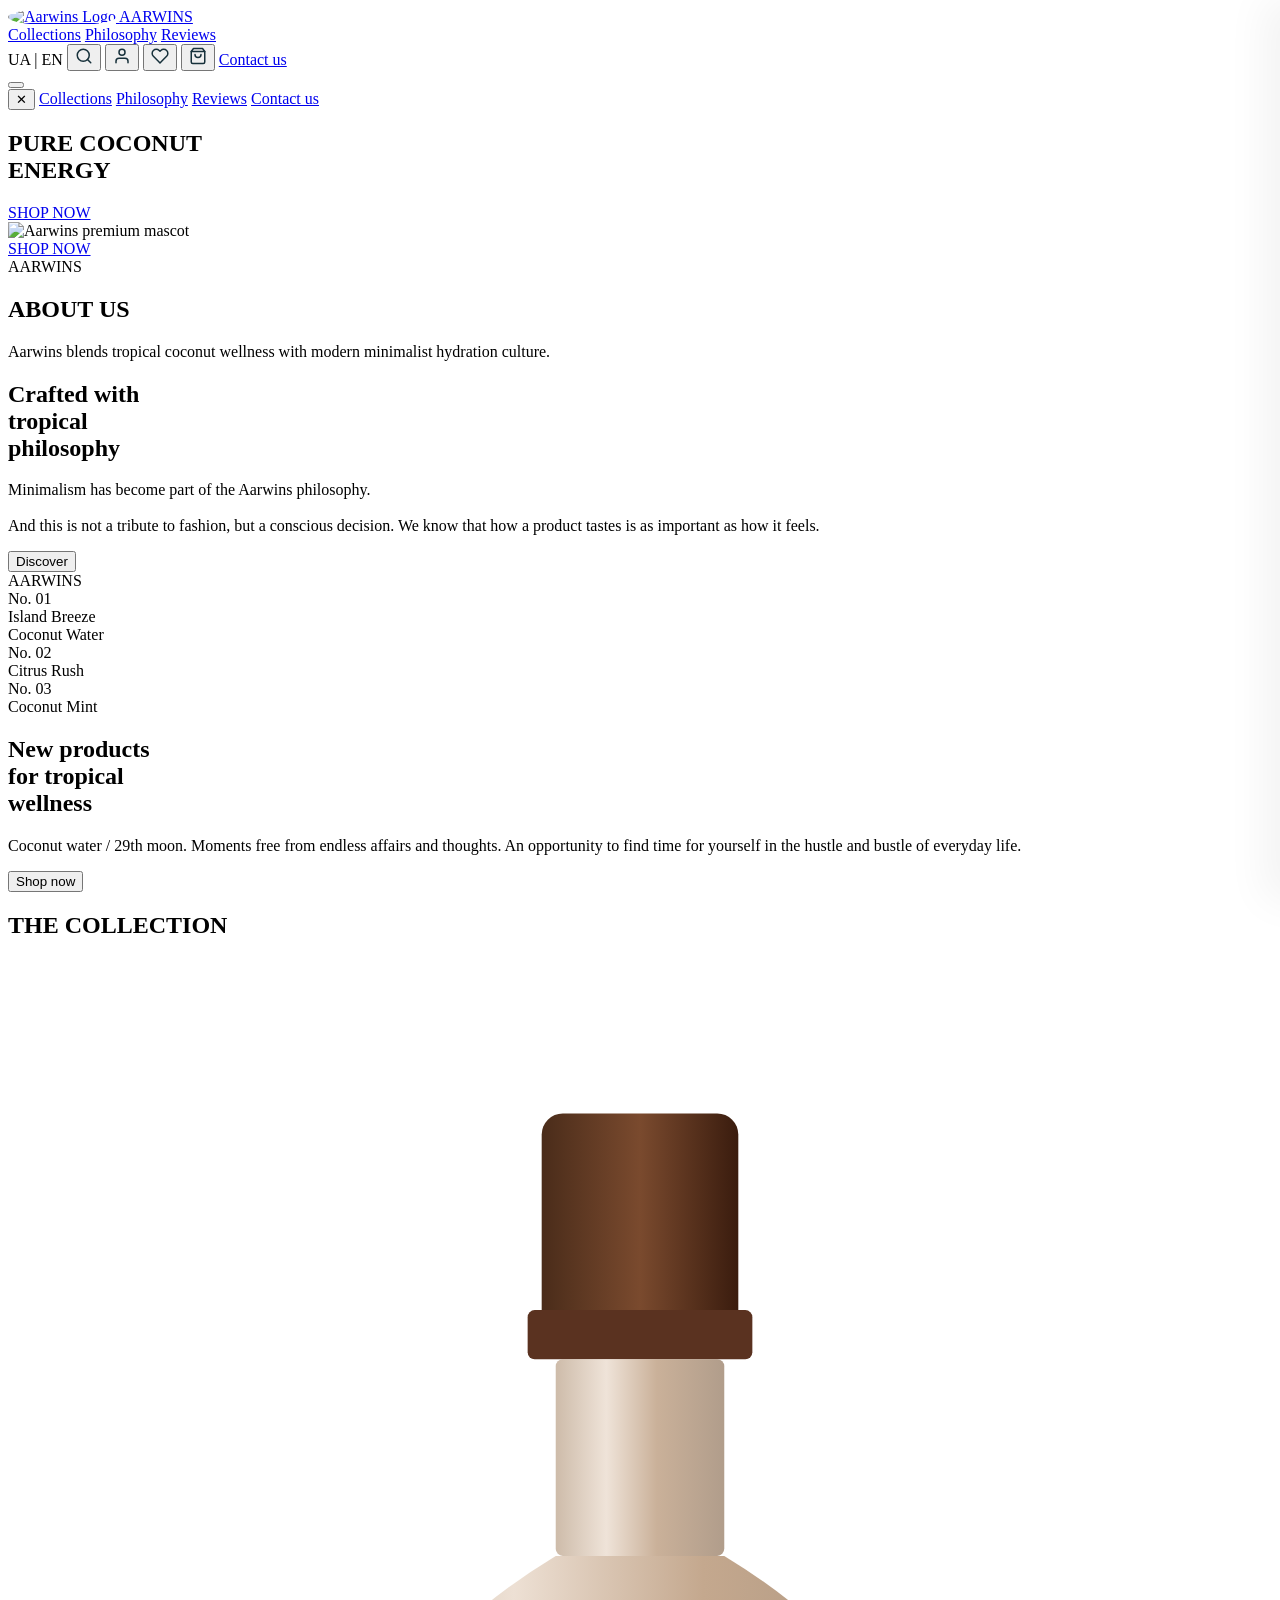
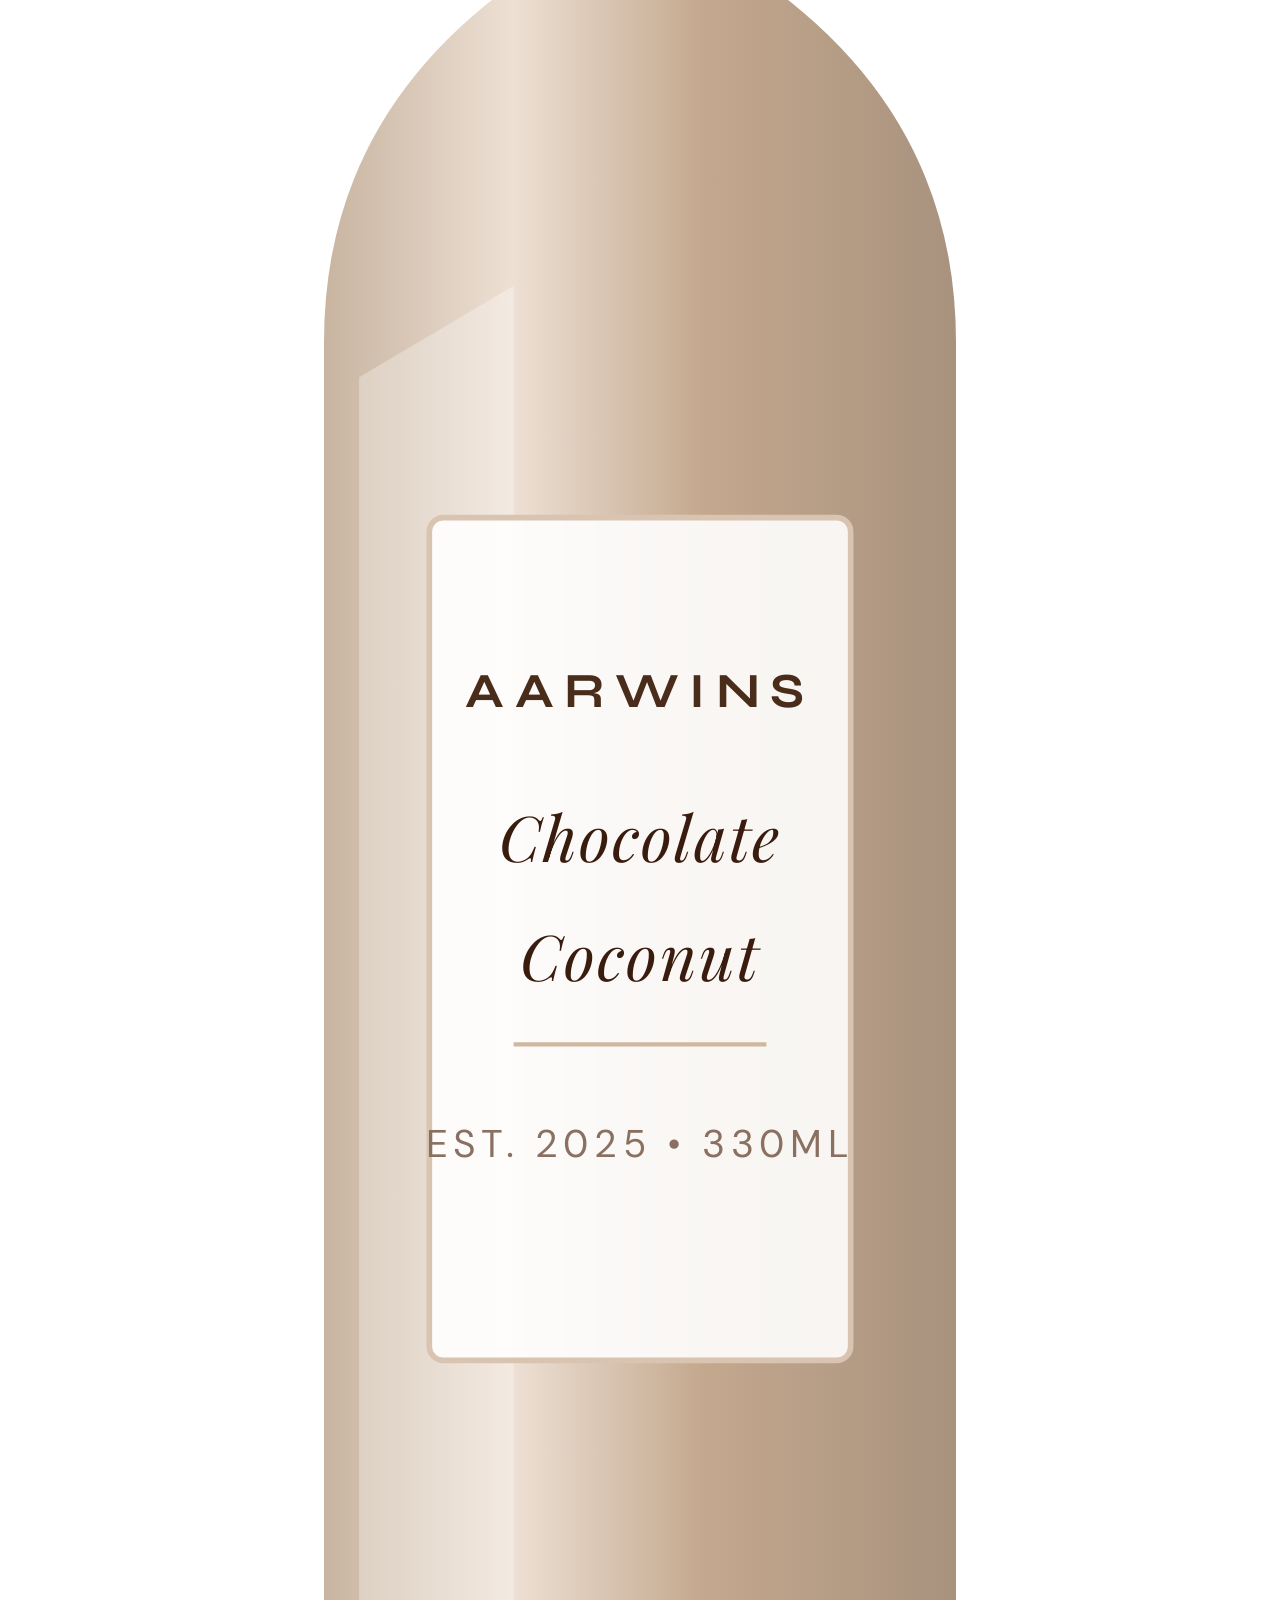
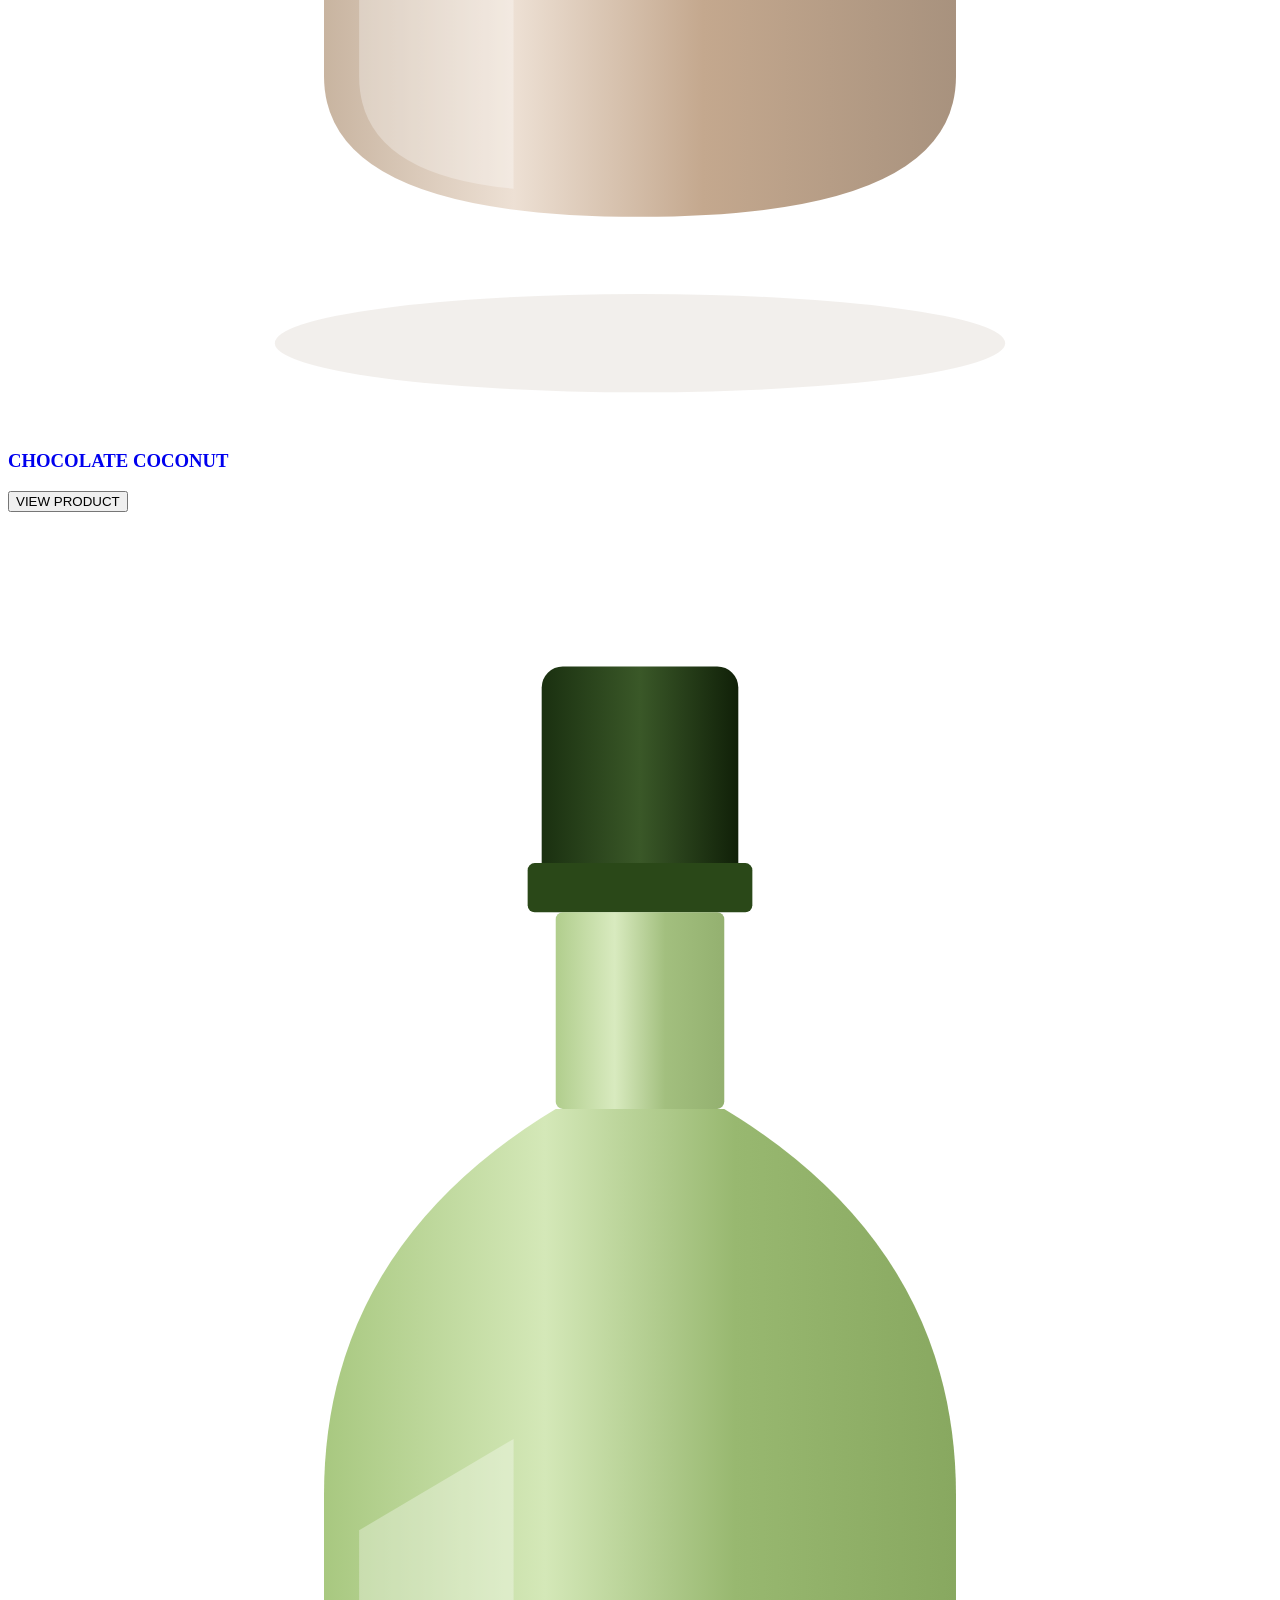
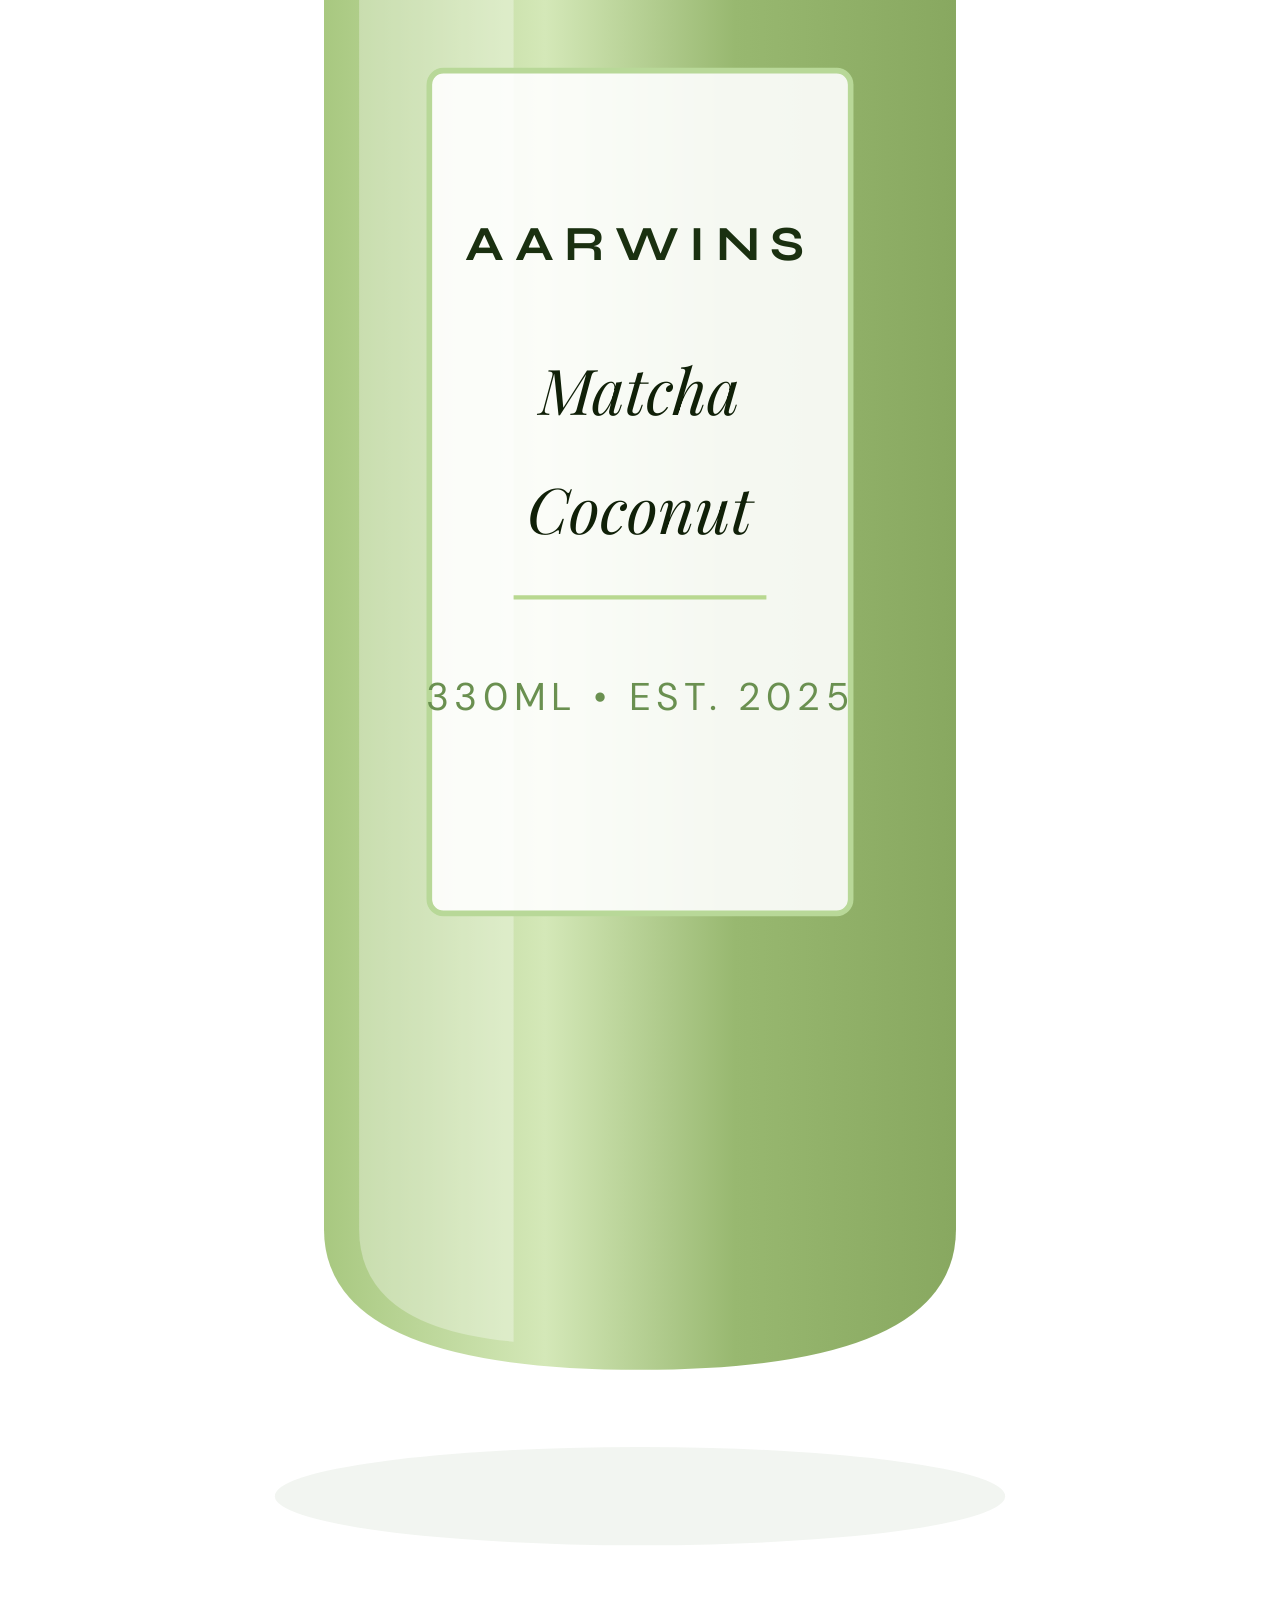
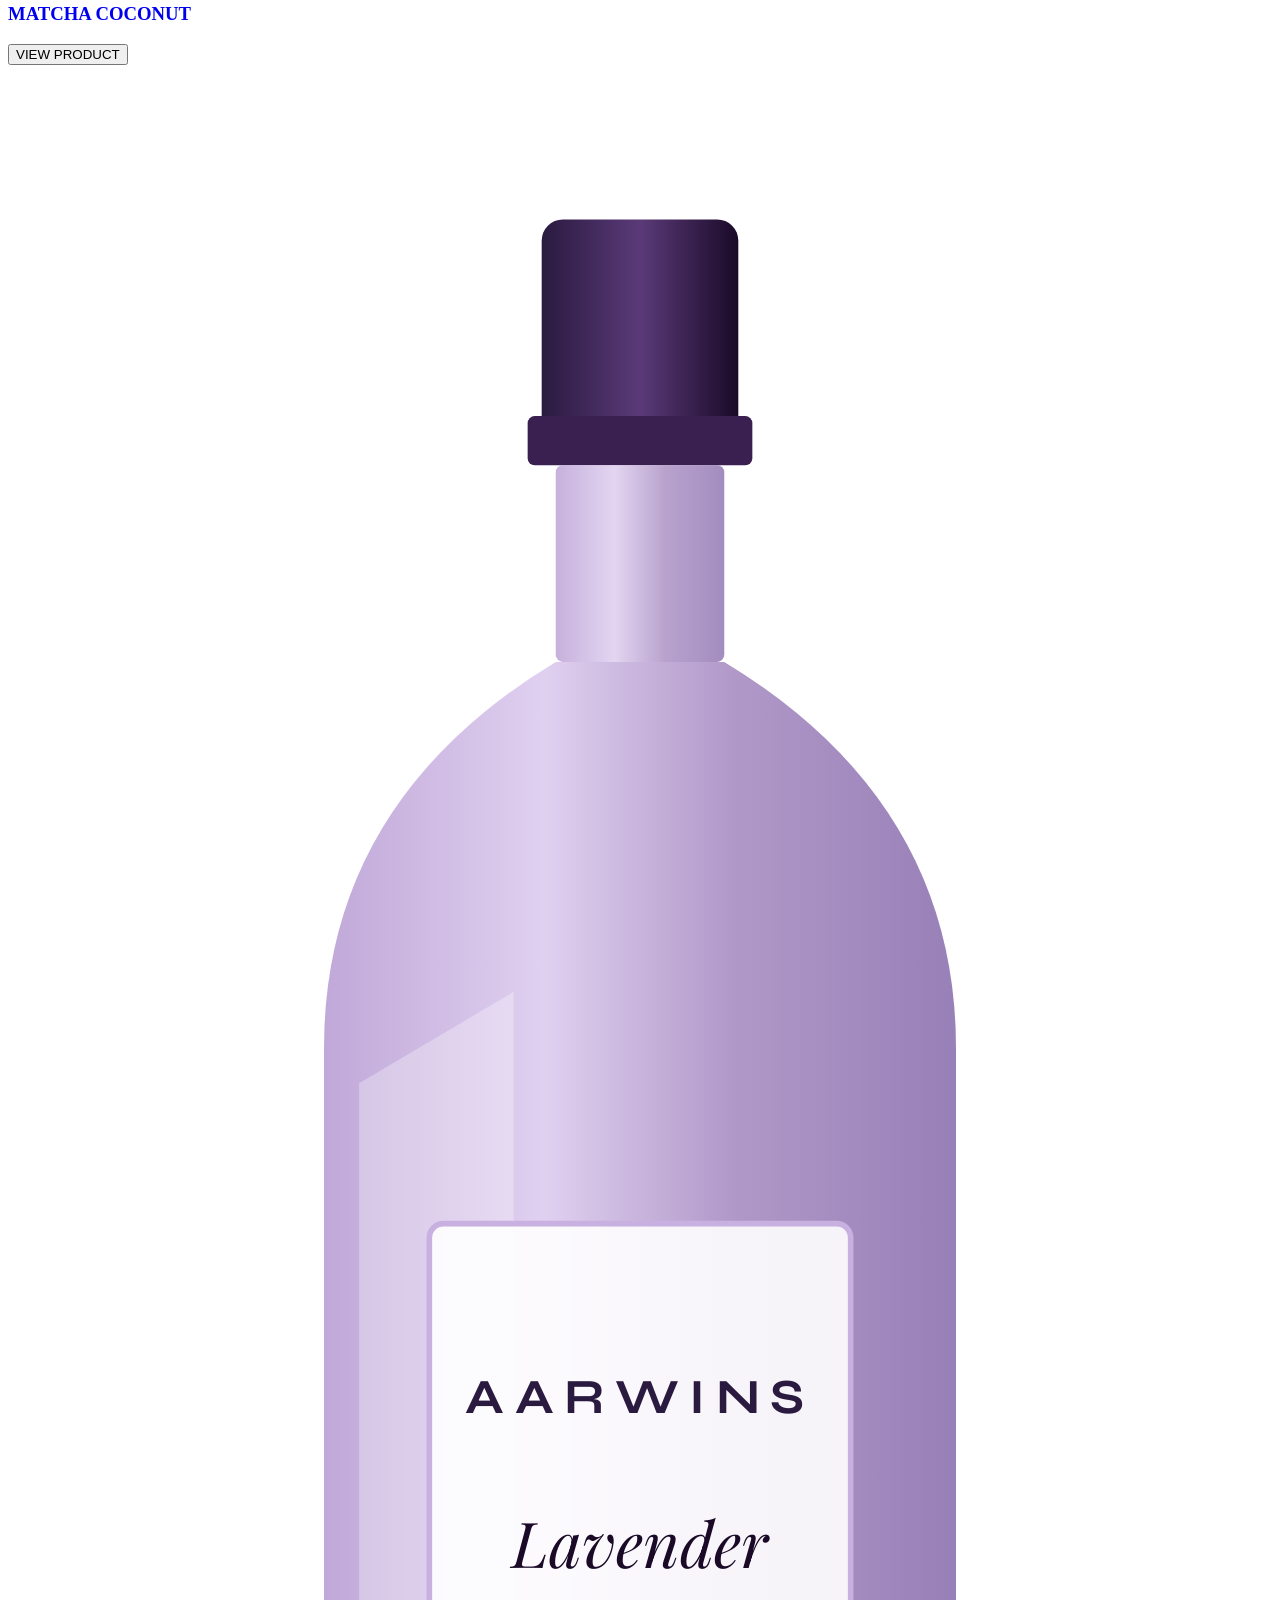
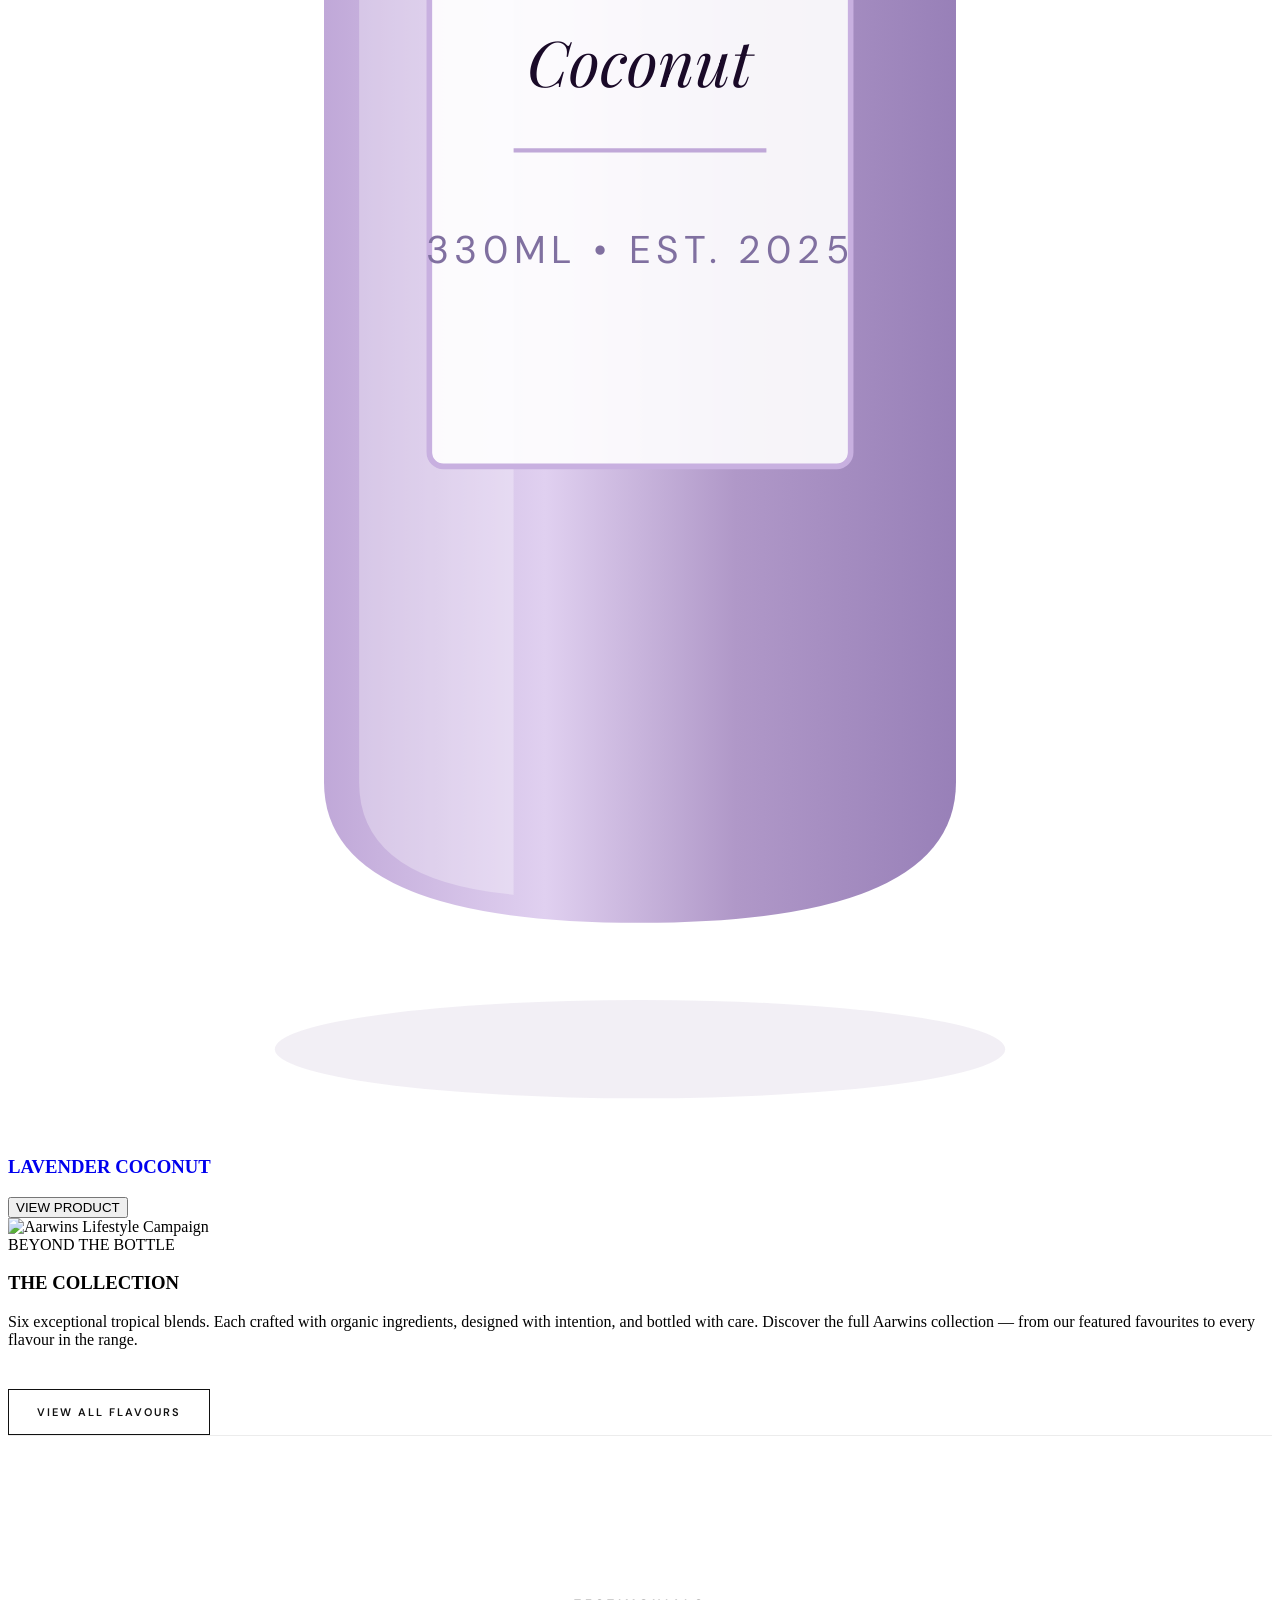
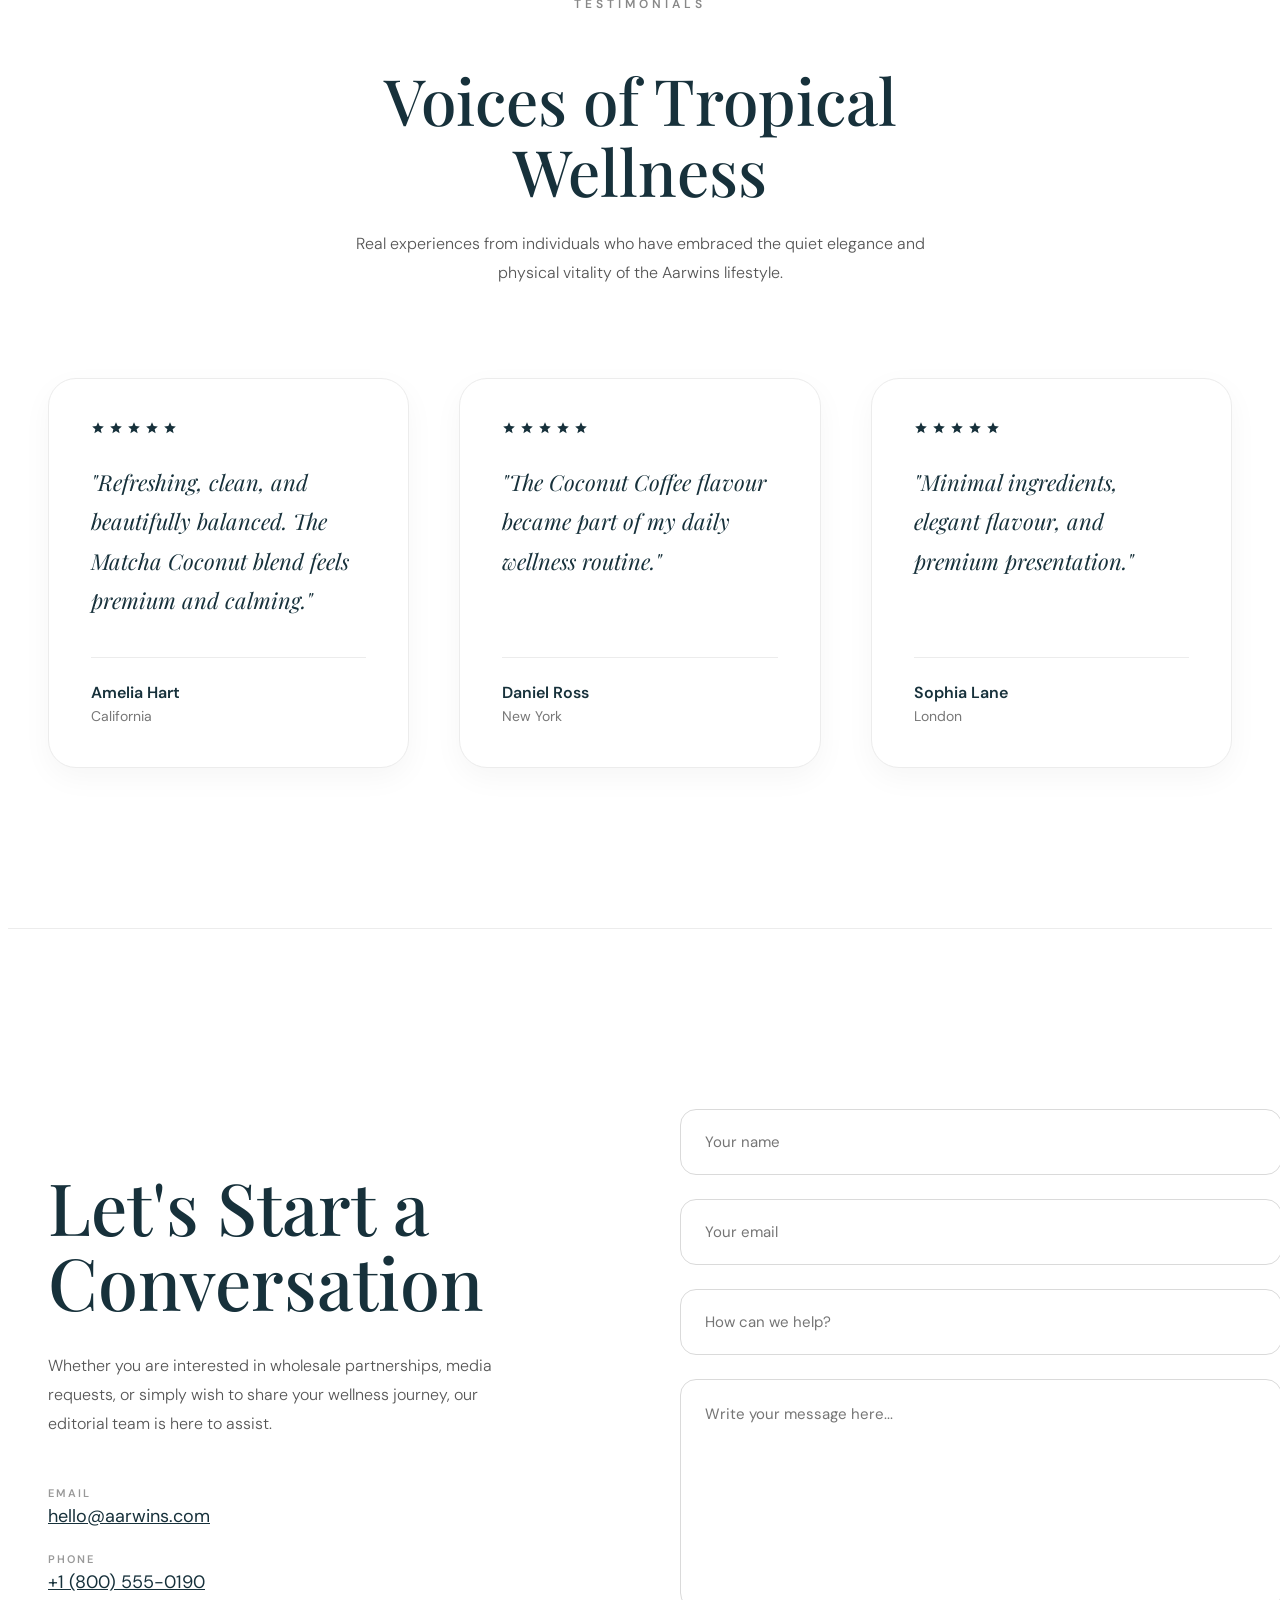
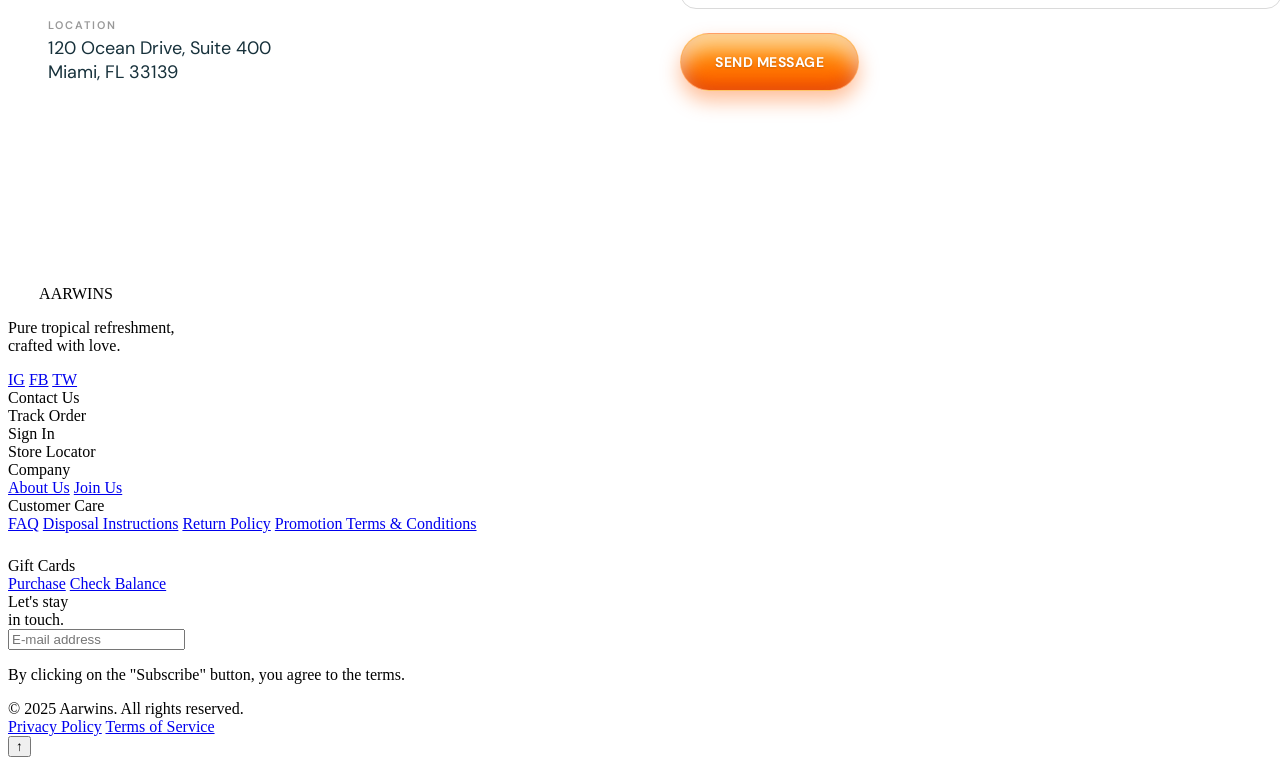
==== src/main/resources/static/index.html @ d71e0705 "feat: center home page contents on mobile and reposition hero shop button" ====
<!DOCTYPE html>
<html lang="en">
<head>
  <meta charset="UTF-8"/>
  <meta name="viewport" content="width=device-width, initial-scale=1.0"/>
  <meta name="description" content="Aarwins — Premium tropical coconut wellness beverages crafted with natural ingredients."/>
  <title>Aarwins — Tropical Daily Refreshment</title>
  <link rel="icon" type="image/svg+xml" href="data:image/svg+xml,<svg xmlns='http://www.w3.org/2000/svg' viewBox='0 0 24 24' fill='none' stroke='%2317313B' stroke-width='1.5' stroke-linecap='round' stroke-linejoin='round'><path d='M12 22C12 12 6 8 2 9c4-1 8 0 10 5m0-5c0-6-6-8-10-7 4-1 8 1 10 7m0-7c0-6 6-8 10-7-4-1-8 1-10 7m0-7c0 4 6 8 10 9-4 1-8 0-10-5'/></svg>"/>
  <link rel="preconnect" href="https://fonts.googleapis.com"/>
  <link rel="preconnect" href="https://fonts.gstatic.com" crossorigin/>
  <link href="https://fonts.googleapis.com/css2?family=Syne:wght@400;500;600;700;800&family=DM+Sans:ital,opsz,wght@0,9..40,300;0,9..40,400;0,9..40,500;1,9..40,300&family=Playfair+Display:ital,wght@0,400;0,500;0,600;1,400&display=swap" rel="stylesheet"/>
  <link rel="stylesheet" href="/css/aarwins.css?v=1.2"/>
  <link rel="stylesheet" href="/css/editorial.css?v=1.2"/>
  <link rel="stylesheet" href="/css/luxury-spacing.css?v=1.2"/>
  <link rel="stylesheet" href="/css/cinematic.css?v=1.2"/>

  <!-- GSAP, ScrollTrigger, Lenis -->
  <script src="https://cdnjs.cloudflare.com/ajax/libs/gsap/3.12.5/gsap.min.js"></script>
  <script src="https://cdnjs.cloudflare.com/ajax/libs/gsap/3.12.5/ScrollTrigger.min.js"></script>
  <script src="https://unpkg.com/lenis@1.1.13/dist/lenis.min.js"></script>

  <!-- Custom Luxury Overrides and Section Styles -->
  <style>
    /* ─── TYPOGRAPHY ─── */
    .playfair-serif {
      font-family: 'Playfair Display', serif;
    }
    
    /* ─── REVIEWS SECTION ─── */
    .hp-reviews-section {
      background: #FFFFFF;
      padding: 160px 0;
      font-family: 'DM Sans', sans-serif;
      border-top: 1px solid #ECECEC;
    }
    .hp-reviews-container {
      max-width: 1300px;
      margin: 0 auto;
      padding: 0 40px;
    }
    .hp-reviews-header {
      text-align: center;
      max-width: 620px;
      margin: 0 auto 90px auto;
    }
    .hp-reviews-label {
      font-family: 'DM Sans', sans-serif;
      font-size: 12px;
      font-weight: 600;
      letter-spacing: 4px;
      color: #888888;
      text-transform: uppercase;
      margin-bottom: 24px;
      display: block;
    }
    .hp-reviews-heading {
      font-family: 'Playfair Display', serif;
      font-size: 64px;
      line-height: 1.1;
      font-weight: 500;
      color: #17313B;
      margin-bottom: 24px;
    }
    .hp-reviews-subtitle {
      font-size: 16px;
      line-height: 1.8;
      color: #555555;
      font-weight: 300;
    }
    .hp-reviews-grid {
      display: grid;
      grid-template-columns: repeat(3, 1fr);
      gap: 50px;
    }
    .hp-review-card {
      background: #FFFFFF;
      border: 1px solid #ECECEC;
      border-radius: 28px;
      padding: 42px;
      box-shadow: 0 10px 30px rgba(0, 0, 0, 0.04);
      display: flex;
      flex-direction: column;
      justify-content: space-between;
      transition: transform 0.4s cubic-bezier(0.25, 1, 0.5, 1), box-shadow 0.4s ease;
    }
    .hp-review-card:hover {
      transform: translateY(-8px);
      box-shadow: 0 20px 40px rgba(0, 0, 0, 0.08);
    }
    .hp-review-stars {
      display: flex;
      gap: 4px;
      margin-bottom: 28px;
      color: #17313B;
    }
    .hp-review-star-svg {
      width: 14px;
      height: 14px;
      fill: currentColor;
    }
    .hp-review-quote {
      font-family: 'Playfair Display', serif;
      font-size: 22px;
      line-height: 1.8;
      color: #17313B;
      font-style: italic;
      margin-bottom: 36px;
      flex-grow: 1;
    }
    .hp-review-author-wrap {
      display: flex;
      align-items: center;
      gap: 16px;
      border-top: 1px solid #ECECEC;
      padding-top: 24px;
    }
    .hp-review-author-info {
      display: flex;
      flex-direction: column;
    }
    .hp-review-author-name {
      font-size: 16px;
      font-weight: 600;
      color: #17313B;
      margin-bottom: 4px;
    }
    .hp-review-author-loc {
      font-size: 14px;
      color: #777777;
      font-weight: 400;
    }
    
    /* ─── CONTACT SECTION ─── */
    .hp-contact-section {
      background: #FFFFFF;
      padding: 180px 0;
      font-family: 'DM Sans', sans-serif;
      border-top: 1px solid #ECECEC;
    }
    .hp-contact-container {
      max-width: 1300px;
      margin: 0 auto;
      padding: 0 40px;
    }
    .hp-contact-grid {
      display: grid;
      grid-template-columns: repeat(2, 1fr);
      gap: 80px;
      align-items: start;
    }
    .hp-contact-left {
      max-width: 460px;
    }
    .hp-contact-title {
      font-family: 'Playfair Display', serif;
      font-size: 72px;
      line-height: 1.05;
      font-weight: 500;
      color: #17313B;
      margin-bottom: 32px;
    }
    .hp-contact-desc {
      font-size: 16px;
      line-height: 1.8;
      color: #555555;
      margin-bottom: 48px;
      font-weight: 300;
    }
    .hp-contact-details {
      display: flex;
      flex-direction: column;
      gap: 24px;
    }
    .hp-contact-item {
      display: flex;
      flex-direction: column;
      gap: 4px;
    }
    .hp-contact-item-label {
      font-size: 11px;
      font-weight: 600;
      letter-spacing: 2px;
      text-transform: uppercase;
      color: #999999;
    }
    .hp-contact-item-value {
      font-size: 18px;
      color: #17313B;
      font-weight: 400;
      transition: color 0.3s ease;
    }
    .hp-contact-item-value:hover {
      color: #447F98;
    }
    .hp-contact-right {
      background: #FFFFFF;
    }
    .hp-contact-form {
      display: flex;
      flex-direction: column;
      gap: 24px;
    }
    .hp-form-group {
      display: flex;
      flex-direction: column;
      gap: 8px;
    }
    .hp-form-input, .hp-form-textarea {
      width: 100%;
      background: transparent;
      border: 1px solid #DADADA;
      border-radius: 16px;
      color: #17313B;
      font-family: 'DM Sans', sans-serif;
      font-size: 15px;
      transition: border-color 0.3s ease, box-shadow 0.3s ease;
    }
    .hp-form-input {
      height: 64px;
      padding: 0 24px;
    }
    .hp-form-textarea {
      height: 180px;
      padding: 24px;
      resize: none;
    }
    .hp-form-input:focus, .hp-form-textarea:focus {
      outline: none;
      border-color: #17313B;
      box-shadow: 0 0 0 4px rgba(23, 49, 59, 0.05);
    }
    .hp-form-submit {
      align-self: flex-start;
      height: 58px;
      padding: 0 34px;
      border: 1px solid rgba(255, 255, 255, 0.4);
      border-radius: 50px;
      background: linear-gradient(180deg, #ff9d00 0%, #ff5e00 100%);
      color: #fff;
      font-family: 'DM Sans', sans-serif;
      font-size: 14px;
      font-weight: 700;
      letter-spacing: 0.5px;
      text-transform: uppercase;
      cursor: pointer;
      box-shadow: 
        inset 0px 15px 20px rgba(255, 255, 255, 0.6), 
        inset 0px -5px 15px rgba(200, 50, 0, 0.5), 
        0px 10px 20px rgba(255, 94, 0, 0.4);
      text-shadow: 0px 1px 2px rgba(0, 0, 0, 0.2);
      transition: all 0.3s cubic-bezier(0.25, 1, 0.5, 1);
    }
    .hp-form-submit:hover {
      transform: translateY(-2px);
      background: linear-gradient(180deg, #ffaf33 0%, #ff6a00 100%);
      border-color: rgba(255, 255, 255, 0.6);
      box-shadow: 
        inset 0px 15px 20px rgba(255, 255, 255, 0.7), 
        inset 0px -5px 15px rgba(200, 50, 0, 0.6), 
        0px 15px 25px rgba(255, 94, 0, 0.5);
    }
    
    /* ─── SEARCH OVERLAY ─── */
    .search-overlay {
      position: fixed;
      inset: 0;
      background: rgba(255, 255, 255, 0.96);
      backdrop-filter: blur(20px);
      -webkit-backdrop-filter: blur(20px);
      z-index: 10000;
      display: flex;
      align-items: center;
      justify-content: center;
      opacity: 0;
      pointer-events: none;
      transition: opacity 0.5s cubic-bezier(0.25, 1, 0.5, 1);
    }
    .search-overlay.active {
      opacity: 1;
      pointer-events: all;
    }
    .search-close {
      position: absolute;
      top: 40px;
      right: 40px;
      background: none;
      border: none;
      font-size: 28px;
      cursor: pointer;
      color: #17313B;
      opacity: 0.6;
      transition: opacity 0.3s;
    }
    .search-close:hover {
      opacity: 1;
    }
    .search-inner {
      width: 100%;
      max-width: 700px;
      padding: 0 40px;
      text-align: center;
      transform: translateY(30px);
      transition: transform 0.5s cubic-bezier(0.25, 1, 0.5, 1);
    }
    .search-overlay.active .search-inner {
      transform: translateY(0);
    }
    .search-label {
      font-size: 11px;
      font-weight: 600;
      letter-spacing: 4px;
      text-transform: uppercase;
      color: #888888;
      margin-bottom: 24px;
      display: block;
    }
    .search-form {
      position: relative;
      width: 100%;
      margin-bottom: 16px;
    }
    .search-input {
      width: 100%;
      background: transparent;
      border: none;
      outline: none;
      font-family: 'Playfair Display', serif;
      font-size: 40px;
      color: #17313B;
      text-align: center;
      padding: 10px 0;
    }
    .search-input::placeholder {
      color: #CCCCCC;
    }
    .search-underline {
      position: absolute;
      bottom: 0;
      left: 0;
      right: 0;
      height: 1px;
      background: #DADADA;
      transform: scaleX(0.8);
      transition: transform 0.5s cubic-bezier(0.25, 1, 0.5, 1), background 0.3s;
    }
    .search-input:focus ~ .search-underline {
      transform: scaleX(1);
      background: #17313B;
    }
    .search-help {
      font-size: 13px;
      color: #888888;
    }
    
    /* ─── ACCOUNT DROPDOWN ─── */
    .account-dropdown {
      position: absolute;
      top: calc(100% + 15px);
      right: -10px;
      background: #FFFFFF;
      border: 1px solid #ECECEC;
      border-radius: 16px;
      width: 200px;
      padding: 12px;
      box-shadow: 0 10px 30px rgba(0, 0, 0, 0.08);
      opacity: 0;
      transform: translateY(10px) scale(0.95);
      pointer-events: none;
      transition: opacity 0.3s cubic-bezier(0.25, 1, 0.5, 1), transform 0.3s cubic-bezier(0.25, 1, 0.5, 1);
      z-index: 10001;
      display: flex;
      flex-direction: column;
      gap: 4px;
    }
    .account-dropdown.active {
      opacity: 1;
      transform: translateY(0) scale(1);
      pointer-events: all;
    }
    .account-dropdown a {
      display: flex;
      align-items: center;
      gap: 12px;
      padding: 10px 14px;
      font-family: 'DM Sans', sans-serif;
      font-size: 14px;
      color: #17313B !important;
      font-weight: 500;
      border-radius: 10px;
      transition: background 0.2s, color 0.2s;
    }
    .account-dropdown a:hover {
      background: #F4F8FA;
      color: #447F98 !important;
    }
    .account-dropdown svg {
      opacity: 0.6;
    }
    .account-dropdown a:hover svg {
      opacity: 1;
    }
    .dropdown-divider {
      height: 1px;
      background: #ECECEC;
      margin: 6px 0;
    }
    .account-dropdown a.logout-link {
      color: #D32F2F !important;
    }
    .account-dropdown a.logout-link:hover {
      background: #FFEBEE;
      color: #D32F2F !important;
    }
    
    /* ─── MINI CART PANEL & OVERLAY ─── */
    .mini-cart-overlay {
      position: fixed;
      inset: 0;
      background: rgba(23, 49, 59, 0.15);
      backdrop-filter: blur(8px);
      -webkit-backdrop-filter: blur(8px);
      z-index: 10002;
      opacity: 0;
      pointer-events: none;
      transition: opacity 0.5s cubic-bezier(0.25, 1, 0.5, 1);
    }
    .mini-cart-overlay.active {
      opacity: 1;
      pointer-events: all;
    }
    .mini-cart-panel {
      position: fixed;
      top: 0;
      right: 0;
      bottom: 0;
      width: 100%;
      max-width: 480px;
      background: #FFFFFF;
      box-shadow: -15px 0 40px rgba(0, 0, 0, 0.05);
      z-index: 10003;
      display: flex;
      flex-direction: column;
      transform: translateX(100%);
      transition: transform 0.5s cubic-bezier(0.25, 1, 0.5, 1);
    }
    .mini-cart-panel.active {
      transform: translateX(0);
    }
    .mcp-header {
      padding: 30px 40px;
      border-bottom: 1px solid #ECECEC;
      display: flex;
      align-items: center;
      justify-content: space-between;
    }
    .mcp-title {
      font-family: 'Playfair Display', serif;
      font-size: 24px;
      font-weight: 500;
      color: #17313B;
    }
    .mcp-close {
      background: none;
      border: none;
      font-size: 20px;
      cursor: pointer;
      color: #17313B;
      opacity: 0.6;
      transition: opacity 0.2s;
    }
    .mcp-close:hover {
      opacity: 1;
    }
    .mcp-body {
      flex-grow: 1;
      overflow-y: auto;
      padding: 40px;
      display: flex;
      flex-direction: column;
      gap: 30px;
    }
    .mcp-item {
      display: flex;
      gap: 20px;
      align-items: center;
    }
    .mcp-item-thumb {
      width: 80px;
      height: 80px;
      background: #F8F8F6;
      border-radius: 12px;
      display: flex;
      align-items: center;
      justify-content: center;
      flex-shrink: 0;
      overflow: hidden;
    }
    .mcp-item-details {
      display: flex;
      flex-direction: column;
      flex-grow: 1;
    }
    .mcp-item-name {
      font-size: 15px;
      font-weight: 600;
      color: #17313B;
      margin-bottom: 4px;
    }
    .mcp-item-meta {
      font-size: 13px;
      color: #777777;
      margin-bottom: 8px;
    }
    .mcp-item-price {
      font-size: 14px;
      font-weight: 500;
      color: #17313B;
    }
    .mcp-footer {
      padding: 40px;
      border-top: 1px solid #ECECEC;
      background: #FCFCFA;
    }
    .mcp-total-row {
      display: flex;
      justify-content: space-between;
      align-items: center;
      margin-bottom: 12px;
    }
    .mcp-total-label {
      font-size: 14px;
      color: #777777;
    }
    .mcp-total-value {
      font-family: 'Playfair Display', serif;
      font-size: 22px;
      font-weight: 500;
      color: #17313B;
    }
    .mcp-tax-info {
      font-size: 12px;
      color: #888888;
      margin-bottom: 24px;
    }
    .mcp-checkout-btn {
      width: 100%;
      height: 58px;
      border: 1px solid rgba(255, 255, 255, 0.4);
      border-radius: 50px;
      background: linear-gradient(180deg, #ff9d00 0%, #ff5e00 100%);
      color: #fff;
      font-family: 'DM Sans', sans-serif;
      font-size: 14px;
      font-weight: 700;
      letter-spacing: 0.5px;
      text-transform: uppercase;
      cursor: pointer;
      box-shadow: 
        inset 0px 15px 20px rgba(255, 255, 255, 0.6), 
        inset 0px -5px 15px rgba(200, 50, 0, 0.5), 
        0px 10px 20px rgba(255, 94, 0, 0.4);
      text-shadow: 0px 1px 2px rgba(0, 0, 0, 0.2);
      transition: all 0.3s cubic-bezier(0.25, 1, 0.5, 1);
    }
    .mcp-checkout-btn:hover {
      transform: translateY(-2px);
      background: linear-gradient(180deg, #ffaf33 0%, #ff6a00 100%);
      border-color: rgba(255, 255, 255, 0.6);
      box-shadow: 
        inset 0px 15px 20px rgba(255, 255, 255, 0.7), 
        inset 0px -5px 15px rgba(200, 50, 0, 0.6), 
        0px 15px 25px rgba(255, 94, 0, 0.5);
    }
    

    
    /* ─── RESPONSIVE SPACING ─── */
    @media (max-width: 1024px) {
      .hp-reviews-grid {
        grid-template-columns: repeat(2, 1fr);
        gap: 30px;
      }
      .hp-reviews-heading {
        font-size: 52px;
      }
      .hp-contact-title {
        font-size: 56px;
      }
      .hp-contact-grid {
        gap: 40px;
      }
    }
    @media (max-width: 768px) {
      .hp-reviews-section {
        padding: 100px 0;
      }
      .hp-reviews-grid {
        grid-template-columns: 1fr;
        gap: 30px;
      }
      .hp-reviews-heading {
        font-size: 40px;
      }
      .hp-contact-section {
        padding: 100px 0;
      }
      .hp-contact-grid {
        grid-template-columns: 1fr;
        gap: 60px;
      }
      .hp-contact-title {
        font-size: 44px;
      }
    }
  </style>
</head>
<body>

<!-- ════════ SEARCH OVERLAY ════════ -->
<div class="search-overlay" id="search-overlay">
  <button class="search-close" id="search-close" aria-label="Close search">✕</button>
  <div class="search-inner">
    <span class="search-label">SEARCH AARWINS</span>
    <form class="search-form" onsubmit="event.preventDefault(); showToast('Searching for: ' + document.getElementById('search-input').value);">
      <input type="text" id="search-input" class="search-input" placeholder="Type to search..." autocomplete="off"/>
      <div class="search-underline"></div>
    </form>
    <p class="search-help">Press Enter to search, or ESC to exit</p>
  </div>
</div>

<!-- ════════ MINI CART OVERLAY & PANEL ════════ -->
<div class="mini-cart-overlay" id="mini-cart-overlay"></div>
<div class="mini-cart-panel" id="mini-cart-panel">
  <div class="mcp-header">
    <h3 class="mcp-title">Shopping Bag</h3>
    <button class="mcp-close" id="mcp-close" aria-label="Close cart">✕</button>
  </div>
  
  <div class="mcp-body">
    <!-- Mock Product Item 1 -->
    <div class="mcp-item">
      <div class="mcp-item-thumb">
        <svg viewBox="0 0 180 380" style="height: 60px; width: auto;" aria-hidden="true">
          <rect x="78" y="57" width="24" height="28" rx="1" fill="#A8C880" opacity="0.9"/>
          <path d="M 78 85 Q 45 105 45 140 L 45 330 Q 45 350 90 350 Q 135 350 135 330 L 135 140 Q 135 105 102 85 Z" fill="#A8C880"/>
          <rect x="60" y="165" width="60" height="120" rx="2" fill="rgba(255,255,255,0.9)"/>
        </svg>
      </div>
      <div class="mcp-item-details">
        <span class="mcp-item-name">Matcha Coconut Wellness</span>
        <span class="mcp-item-meta">330ml • 1 unit</span>
        <span class="mcp-item-price">$4.99</span>
      </div>
    </div>

    <!-- Mock Product Item 2 -->
    <div class="mcp-item">
      <div class="mcp-item-thumb">
        <svg viewBox="0 0 180 380" style="height: 60px; width: auto;" aria-hidden="true">
          <rect x="78" y="57" width="24" height="28" rx="1" fill="#C8B4A0" opacity="0.9"/>
          <path d="M 78 85 Q 45 105 45 140 L 45 330 Q 45 350 90 350 Q 135 350 135 330 L 135 140 Q 135 105 102 85 Z" fill="#C8B4A0"/>
          <rect x="60" y="165" width="60" height="120" rx="2" fill="rgba(255,255,255,0.9)"/>
        </svg>
      </div>
      <div class="mcp-item-details">
        <span class="mcp-item-name">Chocolate Coconut Calm</span>
        <span class="mcp-item-meta">330ml • 1 unit</span>
        <span class="mcp-item-price">$4.99</span>
      </div>
    </div>
  </div>

  <div class="mcp-footer">
    <div class="mcp-total-row">
      <span class="mcp-total-label">Subtotal</span>
      <span class="mcp-total-value">$9.98</span>
    </div>
    <p class="mcp-tax-info">Shipping and taxes calculated at checkout.</p>
    <button class="mcp-checkout-btn" onclick="showToast('Proceeding to checkout...');">PROCEED TO CHECKOUT</button>
  </div>
</div>

<!-- ════════ NAVBAR ════════ -->
<header class="site-header" id="site-header">
  <nav class="navbar" aria-label="Main navigation">
    <a class="nav-logo" href="#home">
      <img src="/images/logo.png" alt="Aarwins Logo" class="nav-logo-img" style="height: 58px; width: 58px; object-fit: contain; border-radius: 50%;"/>
      <span>AARWINS</span>
    </a>
    
    <div class="nav-links">
      <a href="/collections">Collections</a>
      <a href="#editorial">Philosophy</a>
      <a href="#reviews">Reviews</a>
    </div>

    <div class="nav-right">
      <span class="nav-lang">UA | EN</span>
      <button class="nav-icon-btn" id="nav-search-btn" aria-label="Search">
        <svg width="18" height="18" viewBox="0 0 24 24" fill="none" stroke="#17313B" stroke-width="2" stroke-linecap="round" stroke-linejoin="round"><circle cx="11" cy="11" r="8"></circle><line x1="21" y1="21" x2="16.65" y2="16.65"></line></svg>
      </button>
      <div class="nav-user-container" style="position: relative; display: inline-block;">
        <button class="nav-icon-btn" id="nav-user-btn" aria-label="Account">
          <svg width="18" height="18" viewBox="0 0 24 24" fill="none" stroke="#17313B" stroke-width="2" stroke-linecap="round" stroke-linejoin="round"><path d="M20 21v-2a4 4 0 0 0-4-4H8a4 4 0 0 0-4 4v2"></path><circle cx="12" cy="7" r="4"></circle></svg>
        </button>
        <!-- Minimal luxury dropdown design -->
        <div class="account-dropdown" id="account-dropdown">
          <a href="#profile"><svg width="14" height="14" viewBox="0 0 24 24" fill="none" stroke="currentColor" stroke-width="2"><path d="M20 21v-2a4 4 0 0 0-4-4H8a4 4 0 0 0-4 4v2"></path><circle cx="12" cy="7" r="4"></circle></svg>Profile</a>
          <a href="#orders"><svg width="14" height="14" viewBox="0 0 24 24" fill="none" stroke="currentColor" stroke-width="2"><rect x="2" y="3" width="20" height="14" rx="2" ry="2"></rect><line x1="2" y1="10" x2="22" y2="10"></line></svg>Orders</a>
          <a href="#wishlist"><svg width="14" height="14" viewBox="0 0 24 24" fill="none" stroke="currentColor" stroke-width="2"><path d="M20.84 4.61a5.5 5.5 0 0 0-7.78 0L12 5.67l-1.06-1.06a5.5 5.5 0 0 0-7.78 7.78l1.06 1.06L12 21.23l7.78-7.78 1.06-1.06a5.5 5.5 0 0 0 0-7.78z"></path></svg>Wishlist</a>
          <div class="dropdown-divider"></div>
          <a href="#logout" class="logout-link"><svg width="14" height="14" viewBox="0 0 24 24" fill="none" stroke="currentColor" stroke-width="2"><path d="M9 21H5a2 2 0 0 1-2-2V5a2 2 0 0 1 2-2h4"></path><polyline points="16 17 21 12 16 7"></polyline><line x1="21" y1="12" x2="9" y2="12"></line></svg>Logout</a>
        </div>
      </div>
      <button class="nav-icon-btn" id="nav-wishlist-btn" aria-label="Wishlist">
        <svg width="18" height="18" viewBox="0 0 24 24" fill="none" stroke="#17313B" stroke-width="2" stroke-linecap="round" stroke-linejoin="round"><path d="M20.84 4.61a5.5 5.5 0 0 0-7.78 0L12 5.67l-1.06-1.06a5.5 5.5 0 0 0-7.78 7.78l1.06 1.06L12 21.23l7.78-7.78 1.06-1.06a5.5 5.5 0 0 0 0-7.78z"></path></svg>
      </button>
      <button class="nav-icon-btn" id="nav-cart-btn" aria-label="Cart">
        <svg width="18" height="18" viewBox="0 0 24 24" fill="none" stroke="#17313B" stroke-width="2" stroke-linecap="round" stroke-linejoin="round"><path d="M6 2L3 6v14a2 2 0 0 0 2 2h14a2 2 0 0 0 2-2V6l-3-4z"></path><line x1="3" y1="6" x2="21" y2="6"></line><path d="M16 10a4 4 0 0 1-8 0"></path></svg>
      </button>
      <a href="#contact-section" class="nav-shop-btn">Contact us</a>
    </div>

    <button class="nav-hamburger" id="nav-hamburger" aria-label="Open menu">
      <span></span><span></span><span></span>
    </button>
  </nav>
</header>

<!-- Mobile drawer -->
<div class="nav-drawer" id="nav-drawer">
  <button class="drawer-close" id="drawer-close">✕</button>
  <a href="/collections">Collections</a>
  <a href="#editorial">Philosophy</a>
  <a href="#reviews">Reviews</a>
  <a href="#contact-section">Contact us</a>
</div>


<!-- ════════ HERO ════════ -->
<section class="hero" id="home">
  <!-- Premium Glacier Atmosphere Glow -->
  <div class="hero-glow-bg">
    <div class="glow-radial-1"></div>
    <div class="glow-radial-2"></div>
  </div>

  <div class="hero-inner">
    <!-- LEFT COLUMN -->
    <div class="hero-left anim-fade-up">
      <h1 class="hero-heading">PURE COCONUT<br>ENERGY</h1>
      
      <!-- Call to Action Shop Button (Desktop) -->
      <a href="/collections" class="btn-primary hero-shop-desktop" style="margin-top: 20px;">SHOP NOW</a>
    </div>

    <!-- CENTER/RIGHT PRODUCT IMAGE CENTERPIECE -->
    <div class="hero-centerpiece-wrap anim-fade-up anim-delay-1">
      <img
        src="/images/bunny%20fox.png"
        alt="Aarwins premium mascot"
        class="hero-centerpiece-img"
      />
      <div class="hero-centerpiece-reflection"></div>
    </div>

    <!-- Call to Action Shop Button (Mobile) -->
    <a href="/collections" class="btn-primary hero-shop-mobile anim-fade-up anim-delay-2" style="margin-top: 20px;">SHOP NOW</a>
  </div>
</section>


<!-- ════════ EDITORIAL SECTION ════════ -->
<div class="ed-page" id="editorial">

  <!-- Replaced category nav with ABOUT US editorial layout -->
  <div class="ed-cats">
    <span class="ed-cats-label">AARWINS</span>
    <h2 class="ed-cats-title">ABOUT US</h2>
    <p class="ed-cats-desc">Aarwins blends tropical coconut wellness with modern minimalist hydration culture.</p>
  </div>


  <!-- SECTION 2 — Left copy / Right large placeholder -->
  <div class="ed-wrap ed-s2">

    <div class="ed-copy-block reveal">
      <h2 class="ed-h2">Crafted with<br>tropical<br>philosophy</h2>
      <p class="ed-body">Minimalism has become part of the Aarwins philosophy.<br><br>And this is not a tribute to fashion, but a conscious decision. We know that how a product tastes is as important as how it feels.</p>
      <button class="ed-pill-btn">Discover</button>
    </div>

    <div class="ed-visual-block reveal reveal-delay">
      <!-- Large product placeholder -->
      <a href="/product/1" class="ed-ph ed-ph--hero ed-ph--1" style="text-decoration: none; color: inherit; display: block;">
        <div class="ed-ph-inner">
          <div class="ed-ph-label">AARWINS<br>No. 01</div>
          <div class="ed-ph-sub">Island Breeze<br>Coconut Water</div>
        </div>
        <!-- Scattered grain dots underneath -->
        <div class="ed-grain-row" aria-hidden="true">
          <span></span><span></span><span></span><span></span><span></span>
          <span></span><span></span><span></span><span></span><span></span>
          <span></span><span></span><span></span><span></span><span></span>
          <span></span><span></span><span></span><span></span><span></span>
        </div>
      </a>
    </div>

  </div><!-- /ed-s2 -->


  <!-- SECTION 3 — Left two placeholders / Right copy -->
  <div class="ed-wrap ed-s3">

    <div class="ed-ph-pair reveal">
      <a href="/product/4" class="ed-ph ed-ph--card ed-ph--2" style="text-decoration: none; color: inherit; display: block;">
        <div class="ed-ph-inner">
          <div class="ed-ph-label">No. 02</div>
          <div class="ed-ph-sub">Citrus Rush</div>
        </div>
      </a>
      <a href="/product/2" class="ed-ph ed-ph--card ed-ph--3" style="text-decoration: none; color: inherit; display: block;">
        <div class="ed-ph-inner">
          <div class="ed-ph-label">No. 03</div>
          <div class="ed-ph-sub">Coconut Mint</div>
        </div>
      </a>
    </div>

    <div class="ed-copy-block reveal reveal-delay">
      <h2 class="ed-h2 ed-h2--sm">New products<br>for tropical<br>wellness</h2>
      <p class="ed-body">Coconut water / 29th moon. Moments free from endless affairs and thoughts. An opportunity to find time for yourself in the hustle and bustle of everyday life.</p>
      <button class="ed-pill-btn">Shop now</button>
    </div>

  </div><!-- /ed-s3 -->


  <!-- Divider -->
  <div class="ed-divider" aria-hidden="true"></div>

</div><!-- /ed-page -->


<!-- ════════ THE COLLECTION ════════ -->
<section class="coll-section" id="collection">
  <div class="coll-container">
    <h2 class="coll-top-title">THE COLLECTION</h2>

    <div class="coll-grid">

      <!-- Featured: Chocolate Coconut Wellness -->
      <a href="/product/1" class="coll-card anim-fade-up" style="text-decoration: none;">
        <div class="coll-img-wrap">
          <svg viewBox="0 0 180 380" class="coll-bottle-svg" aria-label="Chocolate Coconut Bottle">
            <defs>
              <linearGradient id="chocoGrad" x1="0%" y1="0%" x2="100%" y2="0%">
                <stop offset="0%" stop-color="#C8B4A0"/>
                <stop offset="30%" stop-color="#EDE0D4"/>
                <stop offset="60%" stop-color="#C4A88E"/>
                <stop offset="100%" stop-color="#A8927E"/>
              </linearGradient>
              <linearGradient id="capChoco" x1="0%" y1="0%" x2="100%" y2="0%">
                <stop offset="0%" stop-color="#4A2C1A"/>
                <stop offset="50%" stop-color="#7A4A2E"/>
                <stop offset="100%" stop-color="#3A1C0E"/>
              </linearGradient>
            </defs>
            <ellipse cx="90" cy="368" rx="52" ry="7" fill="rgba(90,50,20,0.08)"/>
            <rect x="76" y="22" width="28" height="32" rx="3" fill="url(#capChoco)"/>
            <rect x="74" y="50" width="32" height="7" rx="1" fill="#5A3220"/>
            <rect x="78" y="57" width="24" height="28" rx="1" fill="url(#chocoGrad)" opacity="0.9"/>
            <path d="M 78 85 Q 45 105 45 140 L 45 330 Q 45 350 90 350 Q 135 350 135 330 L 135 140 Q 135 105 102 85 Z" fill="url(#chocoGrad)"/>
            <path d="M 50 145 L 50 330 Q 50 344 72 346 L 72 132 Z" fill="#FFF" opacity="0.3"/>
            <rect x="60" y="165" width="60" height="120" rx="2" fill="rgba(255,255,255,0.9)" stroke="#D8C4B0" stroke-width="0.8"/>
            <text x="90" y="192" font-family="'Syne', sans-serif" font-size="7" font-weight="700" fill="#4A2C1A" text-anchor="middle" letter-spacing="1.5">AARWINS</text>
            <text x="90" y="214" font-family="'Playfair Display', serif" font-size="9" font-weight="400" fill="#3A1C0E" text-anchor="middle" letter-spacing="0.3" font-style="italic">Chocolate</text>
            <text x="90" y="231" font-family="'Playfair Display', serif" font-size="9" font-weight="400" fill="#3A1C0E" text-anchor="middle" letter-spacing="0.3" font-style="italic">Coconut</text>
            <line x1="72" y1="240" x2="108" y2="240" stroke="#D0B8A0" stroke-width="0.6"/>
            <text x="90" y="256" font-family="'DM Sans', sans-serif" font-size="5.5" fill="#8A7060" text-anchor="middle" letter-spacing="0.8">EST. 2025 • 330ML</text>
          </svg>
        </div>
        <div class="coll-item-divider"></div>
        <h3 class="coll-item-title">CHOCOLATE COCONUT</h3>
        <button class="coll-add-btn" onclick="event.preventDefault(); window.location.href='/product/1';">VIEW PRODUCT</button>
      </a>

      <!-- Featured: Matcha Coconut Balance -->
      <a href="/product/3" class="coll-card anim-fade-up anim-delay-1" style="text-decoration: none;">
        <div class="coll-img-wrap">
          <svg viewBox="0 0 180 380" class="coll-bottle-svg" aria-label="Matcha Coconut Bottle">
            <defs>
              <linearGradient id="matchaGrad" x1="0%" y1="0%" x2="100%" y2="0%">
                <stop offset="0%" stop-color="#A8C880"/>
                <stop offset="35%" stop-color="#D4E8B8"/>
                <stop offset="65%" stop-color="#98B870"/>
                <stop offset="100%" stop-color="#88A860"/>
              </linearGradient>
              <linearGradient id="capMatcha" x1="0%" y1="0%" x2="100%" y2="0%">
                <stop offset="0%" stop-color="#1A3010"/>
                <stop offset="50%" stop-color="#3A5828"/>
                <stop offset="100%" stop-color="#102008"/>
              </linearGradient>
            </defs>
            <ellipse cx="90" cy="368" rx="52" ry="7" fill="rgba(40,80,20,0.06)"/>
            <rect x="76" y="22" width="28" height="32" rx="3" fill="url(#capMatcha)"/>
            <rect x="74" y="50" width="32" height="7" rx="1" fill="#2A4818"/>
            <rect x="78" y="57" width="24" height="28" rx="1" fill="url(#matchaGrad)" opacity="0.9"/>
            <path d="M 78 85 Q 45 105 45 140 L 45 330 Q 45 350 90 350 Q 135 350 135 330 L 135 140 Q 135 105 102 85 Z" fill="url(#matchaGrad)"/>
            <path d="M 50 145 L 50 330 Q 50 344 72 346 L 72 132 Z" fill="#FFF" opacity="0.32"/>
            <rect x="60" y="165" width="60" height="120" rx="2" fill="rgba(255,255,255,0.9)" stroke="#B8D898" stroke-width="0.8"/>
            <text x="90" y="192" font-family="'Syne', sans-serif" font-size="7" font-weight="700" fill="#1A3010" text-anchor="middle" letter-spacing="1.5">AARWINS</text>
            <text x="90" y="214" font-family="'Playfair Display', serif" font-size="9" fill="#102008" text-anchor="middle" font-style="italic">Matcha</text>
            <text x="90" y="231" font-family="'Playfair Display', serif" font-size="9" fill="#102008" text-anchor="middle" font-style="italic">Coconut</text>
            <line x1="72" y1="240" x2="108" y2="240" stroke="#B8D890" stroke-width="0.6"/>
            <text x="90" y="256" font-family="'DM Sans', sans-serif" font-size="5.5" fill="#6A9050" text-anchor="middle" letter-spacing="0.8">330ML • EST. 2025</text>
          </svg>
        </div>
        <div class="coll-item-divider"></div>
        <h3 class="coll-item-title">MATCHA COCONUT</h3>
        <button class="coll-add-btn" onclick="event.preventDefault(); window.location.href='/product/3';">VIEW PRODUCT</button>
      </a>

      <!-- Featured: Lavender Coconut Calm -->
      <a href="/product/4" class="coll-card anim-fade-up anim-delay-2" style="text-decoration: none;">
        <div class="coll-img-wrap">
          <svg viewBox="0 0 180 380" class="coll-bottle-svg" aria-label="Lavender Coconut Bottle">
            <defs>
              <linearGradient id="lavGrad" x1="0%" y1="0%" x2="100%" y2="0%">
                <stop offset="0%" stop-color="#C0A8D8"/>
                <stop offset="35%" stop-color="#E0D0F0"/>
                <stop offset="65%" stop-color="#B098C8"/>
                <stop offset="100%" stop-color="#9880B8"/>
              </linearGradient>
              <linearGradient id="capLav" x1="0%" y1="0%" x2="100%" y2="0%">
                <stop offset="0%" stop-color="#2A1A40"/>
                <stop offset="50%" stop-color="#5A3A78"/>
                <stop offset="100%" stop-color="#1A0A28"/>
              </linearGradient>
            </defs>
            <ellipse cx="90" cy="368" rx="52" ry="7" fill="rgba(80,40,120,0.07)"/>
            <rect x="76" y="22" width="28" height="32" rx="3" fill="url(#capLav)"/>
            <rect x="74" y="50" width="32" height="7" rx="1" fill="#3A2050"/>
            <rect x="78" y="57" width="24" height="28" rx="1" fill="url(#lavGrad)" opacity="0.9"/>
            <path d="M 78 85 Q 45 105 45 140 L 45 330 Q 45 350 90 350 Q 135 350 135 330 L 135 140 Q 135 105 102 85 Z" fill="url(#lavGrad)"/>
            <path d="M 50 145 L 50 330 Q 50 344 72 346 L 72 132 Z" fill="#FFF" opacity="0.3"/>
            <rect x="60" y="165" width="60" height="120" rx="2" fill="rgba(255,255,255,0.9)" stroke="#C8B0E0" stroke-width="0.8"/>
            <text x="90" y="192" font-family="'Syne', sans-serif" font-size="7" font-weight="700" fill="#2A1A40" text-anchor="middle" letter-spacing="1.5">AARWINS</text>
            <text x="90" y="214" font-family="'Playfair Display', serif" font-size="9" fill="#1A0A28" text-anchor="middle" font-style="italic">Lavender</text>
            <text x="90" y="231" font-family="'Playfair Display', serif" font-size="9" fill="#1A0A28" text-anchor="middle" font-style="italic">Coconut</text>
            <line x1="72" y1="240" x2="108" y2="240" stroke="#C0A8D8" stroke-width="0.6"/>
            <text x="90" y="256" font-family="'DM Sans', sans-serif" font-size="5.5" fill="#8070A0" text-anchor="middle" letter-spacing="0.8">330ML • EST. 2025</text>
          </svg>
        </div>
        <div class="coll-item-divider"></div>
        <h3 class="coll-item-title">LAVENDER COCONUT</h3>
        <button class="coll-add-btn" onclick="event.preventDefault(); window.location.href='/product/4';">VIEW PRODUCT</button>
      </a>

    </div>

    <!-- BOTTOM EDITORIAL SECTION -->
    <div class="coll-bottom-grid">
      <!-- Left Lifestyle Image -->
      <div class="coll-bts-visual anim-fade-up">
        <img src="/images/collection.jpeg" alt="Aarwins Lifestyle Campaign" class="coll-bts-img" />
      </div>

      <!-- Right Editorial Copy -->
      <div class="coll-bts-copy anim-fade-up anim-delay-1">
        <div class="coll-bts-divider"></div>
        <span class="coll-bts-label">BEYOND THE BOTTLE</span>
        <h3 class="coll-bts-heading">THE COLLECTION</h3>
        <p class="coll-bts-text">
          Six exceptional tropical blends. Each crafted with organic ingredients, designed with intention, and bottled with care. Discover the full Aarwins collection — from our featured favourites to every flavour in the range.
        </p>
        <a href="/collections" style="display:inline-flex;align-items:center;height:44px;padding:0 28px;border:1px solid #111;background:transparent;color:#111;font-family:'DM Sans',sans-serif;font-size:11px;font-weight:600;letter-spacing:2px;text-transform:uppercase;text-decoration:none;margin-top:24px;transition:background 0.3s,color 0.3s;" onmouseover="this.style.background='#111';this.style.color='#fff'" onmouseout="this.style.background='transparent';this.style.color='#111'">View All Flavours</a>
      </div>
    </div>
  </div>
</section>



<!-- ════════ REVIEWS SECTION ════════ -->
<section class="hp-reviews-section" id="reviews">
  <div class="hp-reviews-container">
    <div class="hp-reviews-header">
      <span class="hp-reviews-label">TESTIMONIALS</span>
      <h2 class="hp-reviews-heading">Voices of Tropical Wellness</h2>
      <p class="hp-reviews-subtitle">Real experiences from individuals who have embraced the quiet elegance and physical vitality of the Aarwins lifestyle.</p>
    </div>
    
    <div class="hp-reviews-grid">
      <!-- Card 1 -->
      <div class="hp-review-card">
        <div>
          <div class="hp-review-stars">
            <svg class="hp-review-star-svg" viewBox="0 0 24 24"><path d="M12 17.27L18.18 21l-1.64-7.03L22 9.24l-7.19-.61L12 2 9.19 8.63 2 9.24l5.46 4.73L5.82 21z"/></svg>
            <svg class="hp-review-star-svg" viewBox="0 0 24 24"><path d="M12 17.27L18.18 21l-1.64-7.03L22 9.24l-7.19-.61L12 2 9.19 8.63 2 9.24l5.46 4.73L5.82 21z"/></svg>
            <svg class="hp-review-star-svg" viewBox="0 0 24 24"><path d="M12 17.27L18.18 21l-1.64-7.03L22 9.24l-7.19-.61L12 2 9.19 8.63 2 9.24l5.46 4.73L5.82 21z"/></svg>
            <svg class="hp-review-star-svg" viewBox="0 0 24 24"><path d="M12 17.27L18.18 21l-1.64-7.03L22 9.24l-7.19-.61L12 2 9.19 8.63 2 9.24l5.46 4.73L5.82 21z"/></svg>
            <svg class="hp-review-star-svg" viewBox="0 0 24 24"><path d="M12 17.27L18.18 21l-1.64-7.03L22 9.24l-7.19-.61L12 2 9.19 8.63 2 9.24l5.46 4.73L5.82 21z"/></svg>
          </div>
          <p class="hp-review-quote">"Refreshing, clean, and beautifully balanced. The Matcha Coconut blend feels premium and calming."</p>
        </div>
        <div class="hp-review-author-wrap">
          <div class="hp-review-author-info">
            <span class="hp-review-author-name">Amelia Hart</span>
            <span class="hp-review-author-loc">California</span>
          </div>
        </div>
      </div>
      
      <!-- Card 2 -->
      <div class="hp-review-card">
        <div>
          <div class="hp-review-stars">
            <svg class="hp-review-star-svg" viewBox="0 0 24 24"><path d="M12 17.27L18.18 21l-1.64-7.03L22 9.24l-7.19-.61L12 2 9.19 8.63 2 9.24l5.46 4.73L5.82 21z"/></svg>
            <svg class="hp-review-star-svg" viewBox="0 0 24 24"><path d="M12 17.27L18.18 21l-1.64-7.03L22 9.24l-7.19-.61L12 2 9.19 8.63 2 9.24l5.46 4.73L5.82 21z"/></svg>
            <svg class="hp-review-star-svg" viewBox="0 0 24 24"><path d="M12 17.27L18.18 21l-1.64-7.03L22 9.24l-7.19-.61L12 2 9.19 8.63 2 9.24l5.46 4.73L5.82 21z"/></svg>
            <svg class="hp-review-star-svg" viewBox="0 0 24 24"><path d="M12 17.27L18.18 21l-1.64-7.03L22 9.24l-7.19-.61L12 2 9.19 8.63 2 9.24l5.46 4.73L5.82 21z"/></svg>
            <svg class="hp-review-star-svg" viewBox="0 0 24 24"><path d="M12 17.27L18.18 21l-1.64-7.03L22 9.24l-7.19-.61L12 2 9.19 8.63 2 9.24l5.46 4.73L5.82 21z"/></svg>
          </div>
          <p class="hp-review-quote">"The Coconut Coffee flavour became part of my daily wellness routine."</p>
        </div>
        <div class="hp-review-author-wrap">
          <div class="hp-review-author-info">
            <span class="hp-review-author-name">Daniel Ross</span>
            <span class="hp-review-author-loc">New York</span>
          </div>
        </div>
      </div>
      
      <!-- Card 3 -->
      <div class="hp-review-card">
        <div>
          <div class="hp-review-stars">
            <svg class="hp-review-star-svg" viewBox="0 0 24 24"><path d="M12 17.27L18.18 21l-1.64-7.03L22 9.24l-7.19-.61L12 2 9.19 8.63 2 9.24l5.46 4.73L5.82 21z"/></svg>
            <svg class="hp-review-star-svg" viewBox="0 0 24 24"><path d="M12 17.27L18.18 21l-1.64-7.03L22 9.24l-7.19-.61L12 2 9.19 8.63 2 9.24l5.46 4.73L5.82 21z"/></svg>
            <svg class="hp-review-star-svg" viewBox="0 0 24 24"><path d="M12 17.27L18.18 21l-1.64-7.03L22 9.24l-7.19-.61L12 2 9.19 8.63 2 9.24l5.46 4.73L5.82 21z"/></svg>
            <svg class="hp-review-star-svg" viewBox="0 0 24 24"><path d="M12 17.27L18.18 21l-1.64-7.03L22 9.24l-7.19-.61L12 2 9.19 8.63 2 9.24l5.46 4.73L5.82 21z"/></svg>
            <svg class="hp-review-star-svg" viewBox="0 0 24 24"><path d="M12 17.27L18.18 21l-1.64-7.03L22 9.24l-7.19-.61L12 2 9.19 8.63 2 9.24l5.46 4.73L5.82 21z"/></svg>
          </div>
          <p class="hp-review-quote">"Minimal ingredients, elegant flavour, and premium presentation."</p>
        </div>
        <div class="hp-review-author-wrap">
          <div class="hp-review-author-info">
            <span class="hp-review-author-name">Sophia Lane</span>
            <span class="hp-review-author-loc">London</span>
          </div>
        </div>
      </div>
    </div>
  </div>
</section>

<!-- ════════ CONTACT SECTION ════════ -->
<section class="hp-contact-section" id="contact-section">
  <div class="hp-contact-container">
    <div class="hp-contact-grid">
      <!-- Left Column -->
      <div class="hp-contact-left">
        <h2 class="hp-contact-title">Let's Start a Conversation</h2>
        <p class="hp-contact-desc">Whether you are interested in wholesale partnerships, media requests, or simply wish to share your wellness journey, our editorial team is here to assist.</p>
        <div class="hp-contact-details">
          <div class="hp-contact-item">
            <span class="hp-contact-item-label">Email</span>
            <a href="mailto:hello@aarwins.com" class="hp-contact-item-value">hello@aarwins.com</a>
          </div>
          <div class="hp-contact-item">
            <span class="hp-contact-item-label">Phone</span>
            <a href="tel:+18005550190" class="hp-contact-item-value">+1 (800) 555-0190</a>
          </div>
          <div class="hp-contact-item">
            <span class="hp-contact-item-label">Location</span>
            <span class="hp-contact-item-value">120 Ocean Drive, Suite 400<br>Miami, FL 33139</span>
          </div>
        </div>
      </div>
      
      <!-- Right Column -->
      <div class="hp-contact-right">
        <form class="hp-contact-form" onsubmit="handleContact(event)">
          <div class="hp-form-group">
            <input type="text" placeholder="Your name" class="hp-form-input" required/>
          </div>
          <div class="hp-form-group">
            <input type="email" placeholder="Your email" class="hp-form-input" required/>
          </div>
          <div class="hp-form-group">
            <input type="text" placeholder="How can we help?" class="hp-form-input" required/>
          </div>
          <div class="hp-form-group">
            <textarea placeholder="Write your message here..." class="hp-form-textarea" required></textarea>
          </div>
          <button type="submit" class="hp-form-submit">SEND MESSAGE</button>
        </form>
      </div>
    </div>
  </div>
</section>


<!-- ════════ FOOTER ════════ -->
<footer class="footer-black" id="contact">
  <div class="fb-inner">
    <div class="fb-brand">
      <div class="fb-logo">
        <svg width="28" height="28" viewBox="0 0 28 28" fill="none"><circle cx="14" cy="14" r="13" stroke="rgba(255,255,255,0.5)" stroke-width="1.5"/><path d="M8 14 Q14 6 20 14 Q14 22 8 14Z" fill="white" opacity="0.8"/></svg>
        AARWINS
      </div>
      <p class="fb-tagline">Pure tropical refreshment,<br>crafted with love.</p>
      <div class="fb-socials">
        <a href="#" aria-label="Instagram" class="fb-social">IG</a>
        <a href="#" aria-label="Facebook" class="fb-social">FB</a>
        <a href="#" aria-label="Twitter" class="fb-social">TW</a>
      </div>
      <div class="fb-contact-list">
        <div>Contact Us</div>
        <div>Track Order</div>
        <div>Sign In</div>
        <div>Store Locator</div>
      </div>
    </div>
    <div class="fb-col">
      <div class="fb-col-title">Company</div>
      <a href="#">About Us</a>
      <a href="#">Join Us</a>
    </div>
    <div class="fb-col">
      <div class="fb-col-title">Customer Care</div>
      <a href="#">FAQ</a>
      <a href="#">Disposal Instructions</a>
      <a href="#">Return Policy</a>
      <a href="#">Promotion Terms &amp; Conditions</a>
      <div class="fb-col-title" style="margin-top:24px;">Gift Cards</div>
      <a href="#">Purchase</a>
      <a href="#">Check Balance</a>
    </div>
    <div class="fb-newsletter">
      <div class="fb-col-title">Let's stay<br>in touch.</div>
      <form class="fb-form" id="footer-form" onsubmit="handleNewsletter(event)">
        <input type="email" placeholder="E-mail address" class="fb-input" required/>
        <div class="fb-form-line"></div>
      </form>
      <p class="fb-disclaimer">By clicking on the "Subscribe" button, you agree to the terms.</p>
    </div>
  </div>
  <div class="fb-bottom">
    <span>&copy; 2025 Aarwins. All rights reserved.</span>
    <div class="fb-bottom-links">
      <a href="#">Privacy Policy</a>
      <a href="#">Terms of Service</a>
    </div>
  </div>
</footer>

<!-- Toast / Back-to-top -->
<div class="toast" id="toast" role="alert" aria-live="polite"></div>
<button class="back-top" id="back-top" aria-label="Back to top">&#8593;</button>

<script src="/js/aarwins.js"></script>
<script>
/* Editorial category tabs */
document.querySelectorAll('.ed-cat').forEach(function(btn) {
  btn.addEventListener('click', function() {
    document.querySelectorAll('.ed-cat').forEach(function(b) {
      b.classList.remove('ed-cat--active');
      b.classList.remove('is-active');
    });
    btn.classList.add('ed-cat--active');
    btn.classList.add('is-active');
  });
});

/* Scroll reveal */
(function() {
  var els = document.querySelectorAll('.reveal');
  if (!els.length) return;
  var io = new IntersectionObserver(function(entries) {
    entries.forEach(function(e) {
      if (e.isIntersecting) { e.target.classList.add('is-visible'); io.unobserve(e.target); }
    });
  }, { threshold: 0.1 });
  els.forEach(function(el) { io.observe(el); });
})();

/* Mobile hamburger drawer (toggles open & is-open) */
var hamburger = document.getElementById('nav-hamburger');
var drawer = document.getElementById('nav-drawer');
var drawerClose = document.getElementById('drawer-close');

if (hamburger && drawer) {
  hamburger.addEventListener('click', function() {
    drawer.classList.add('open');
    drawer.classList.add('is-open');
  });
}
if (drawerClose && drawer) {
  drawerClose.addEventListener('click', function() {
    drawer.classList.remove('open');
    drawer.classList.remove('is-open');
  });
}
if (drawer) {
  drawer.querySelectorAll('a').forEach(function(a) {
    a.addEventListener('click', function() {
      drawer.classList.remove('open');
      drawer.classList.remove('is-open');
    });
  });
}

/* ─── Search Overlay Interactions ─── */
var searchBtn = document.getElementById('nav-search-btn');
var searchOverlay = document.getElementById('search-overlay');
var searchClose = document.getElementById('search-close');
var searchInput = document.getElementById('search-input');

if (searchBtn && searchOverlay) {
  searchBtn.addEventListener('click', function(e) {
    e.preventDefault();
    searchOverlay.classList.add('active');
    if (searchInput) {
      setTimeout(function() { searchInput.focus(); }, 100);
    }
  });
}
if (searchClose && searchOverlay) {
  searchClose.addEventListener('click', function() {
    searchOverlay.classList.remove('active');
  });
}

/* ─── Account Dropdown Interactions ─── */
var userBtn = document.getElementById('nav-user-btn');
var accountDropdown = document.getElementById('account-dropdown');

if (userBtn && accountDropdown) {
  userBtn.addEventListener('click', function(e) {
    e.preventDefault();
    e.stopPropagation();
    accountDropdown.classList.toggle('active');
  });
}

/* ─── Mini-Cart Panel Interactions ─── */
var cartBtn = document.getElementById('nav-cart-btn');
var cartOverlay = document.getElementById('mini-cart-overlay');
var cartPanel = document.getElementById('mini-cart-panel');
var cartClose = document.getElementById('mcp-close');

if (cartBtn && cartOverlay && cartPanel) {
  cartBtn.addEventListener('click', function(e) {
    e.preventDefault();
    cartOverlay.classList.add('active');
    cartPanel.classList.add('active');
  });
}
if (cartClose && cartOverlay && cartPanel) {
  cartClose.addEventListener('click', function() {
    cartOverlay.classList.remove('active');
    cartPanel.classList.remove('active');
  });
}
if (cartOverlay && cartPanel) {
  cartOverlay.addEventListener('click', function() {
    cartOverlay.classList.remove('active');
    cartPanel.classList.remove('active');
  });
}

/* ─── Universal Close Events (ESC, Click Outside) ─── */
document.addEventListener('keydown', function(e) {
  if (e.key === 'Escape') {
    if (searchOverlay) searchOverlay.classList.remove('active');
    if (accountDropdown) accountDropdown.classList.remove('active');
    if (cartOverlay && cartPanel) {
      cartOverlay.classList.remove('active');
      cartPanel.classList.remove('active');
    }
    if (drawer) {
      drawer.classList.remove('open');
      drawer.classList.remove('is-open');
    }
  }
});

document.addEventListener('click', function(e) {
  // Close account dropdown when clicking outside
  if (accountDropdown && accountDropdown.classList.contains('active')) {
    if (!accountDropdown.contains(e.target) && !userBtn.contains(e.target)) {
      accountDropdown.classList.remove('active');
    }
  }
});
</script>
</body>
</html>
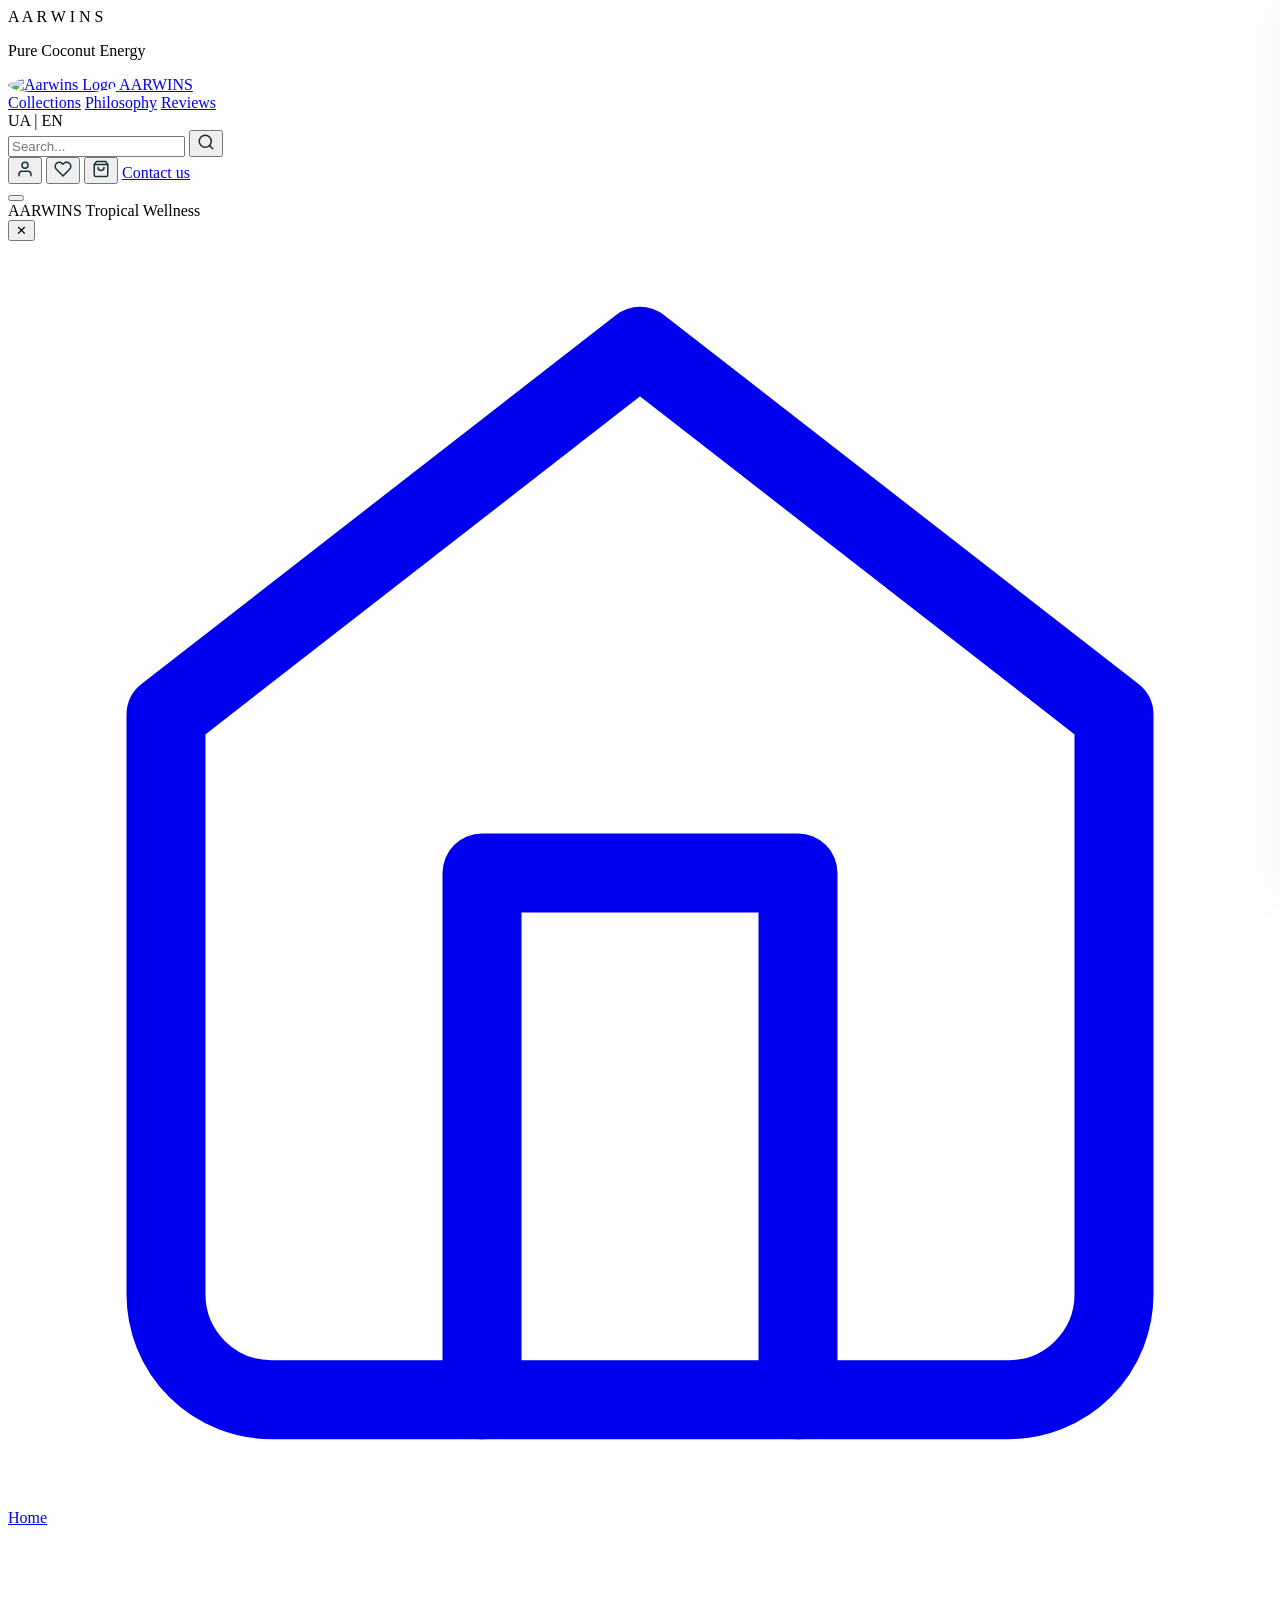
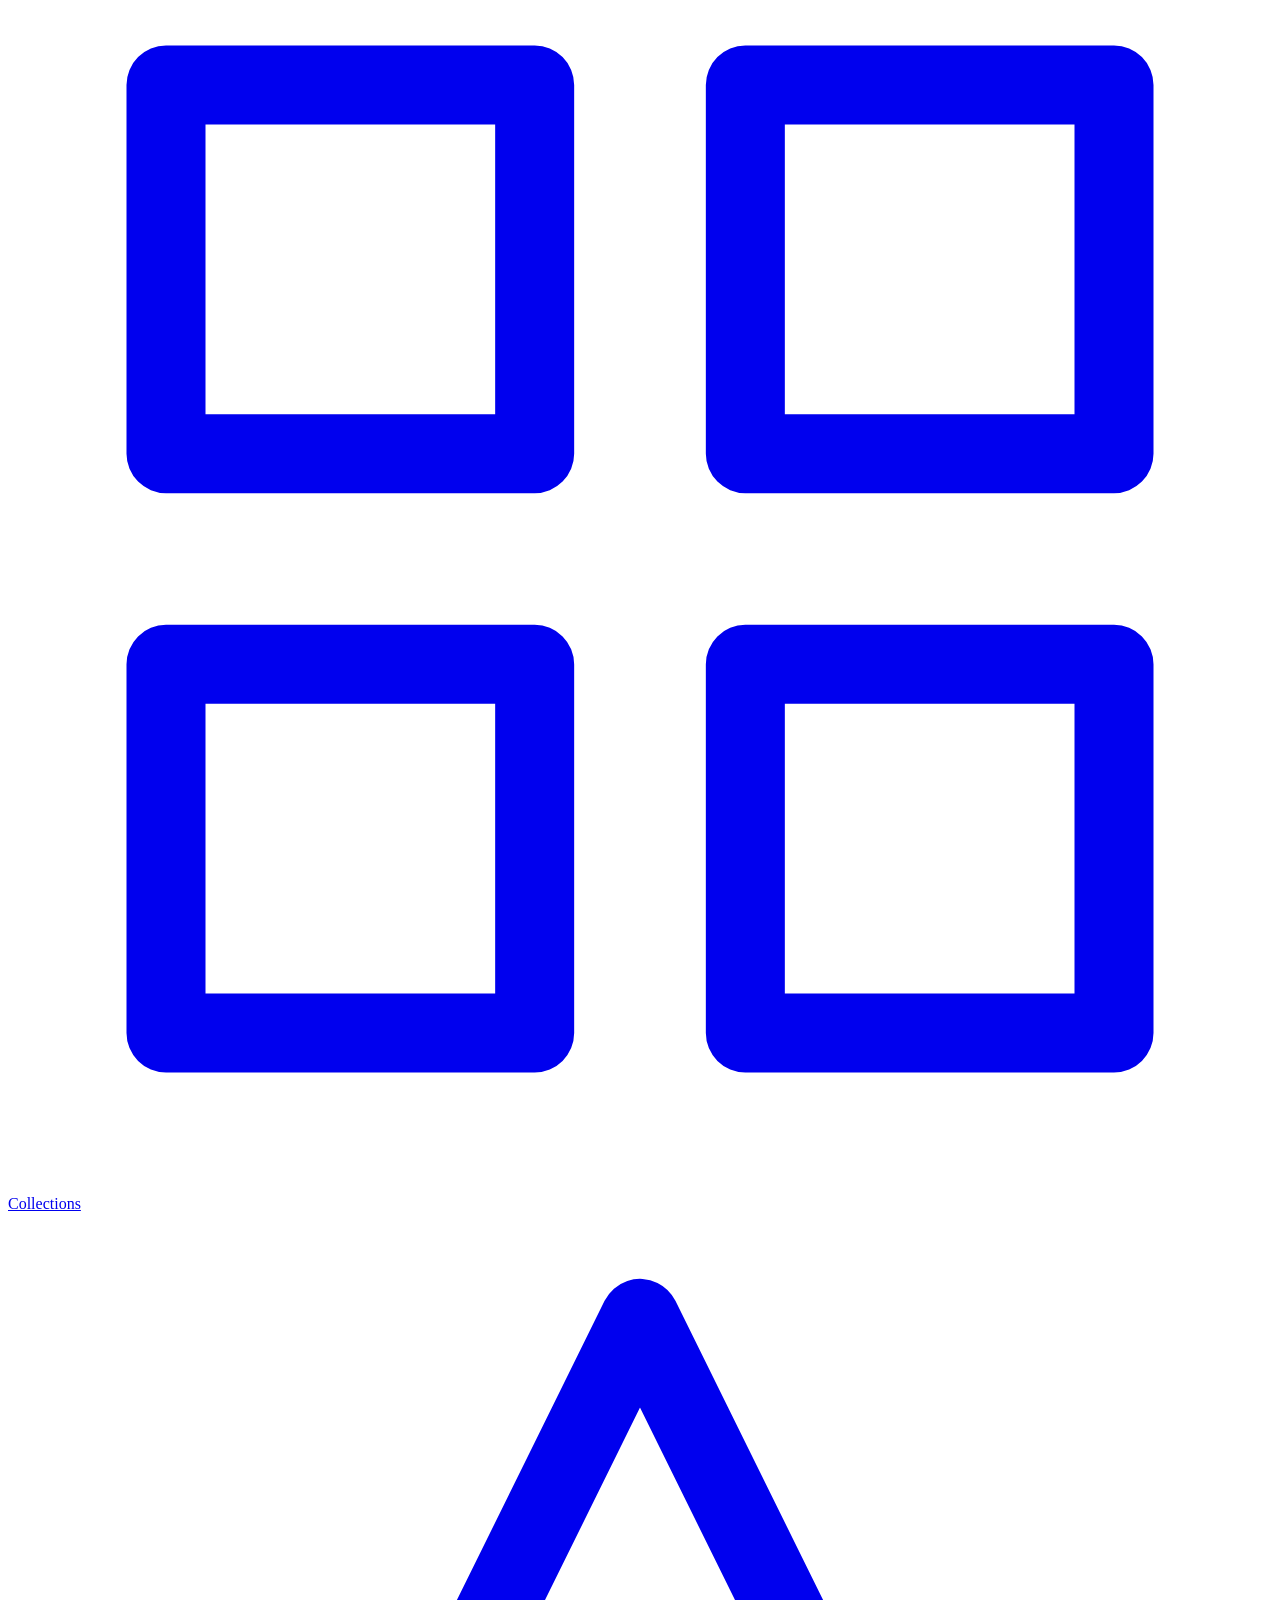
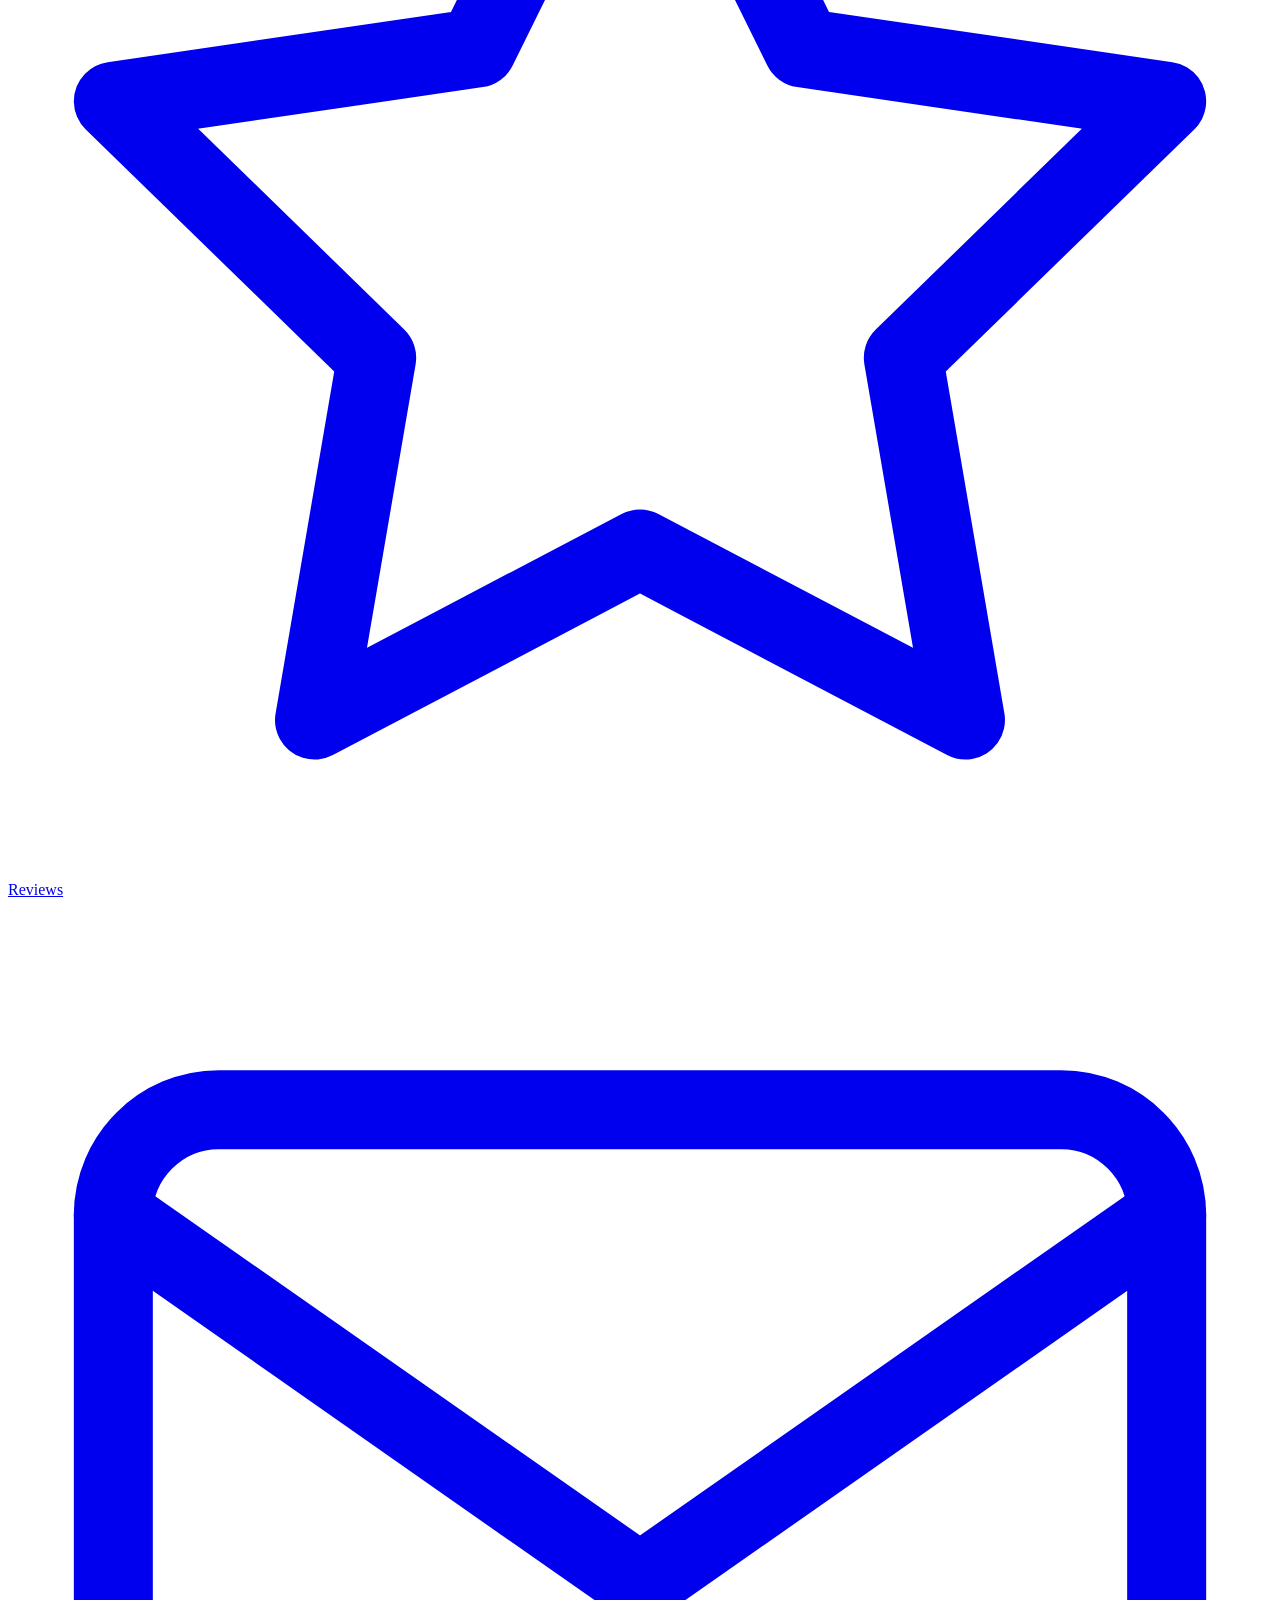
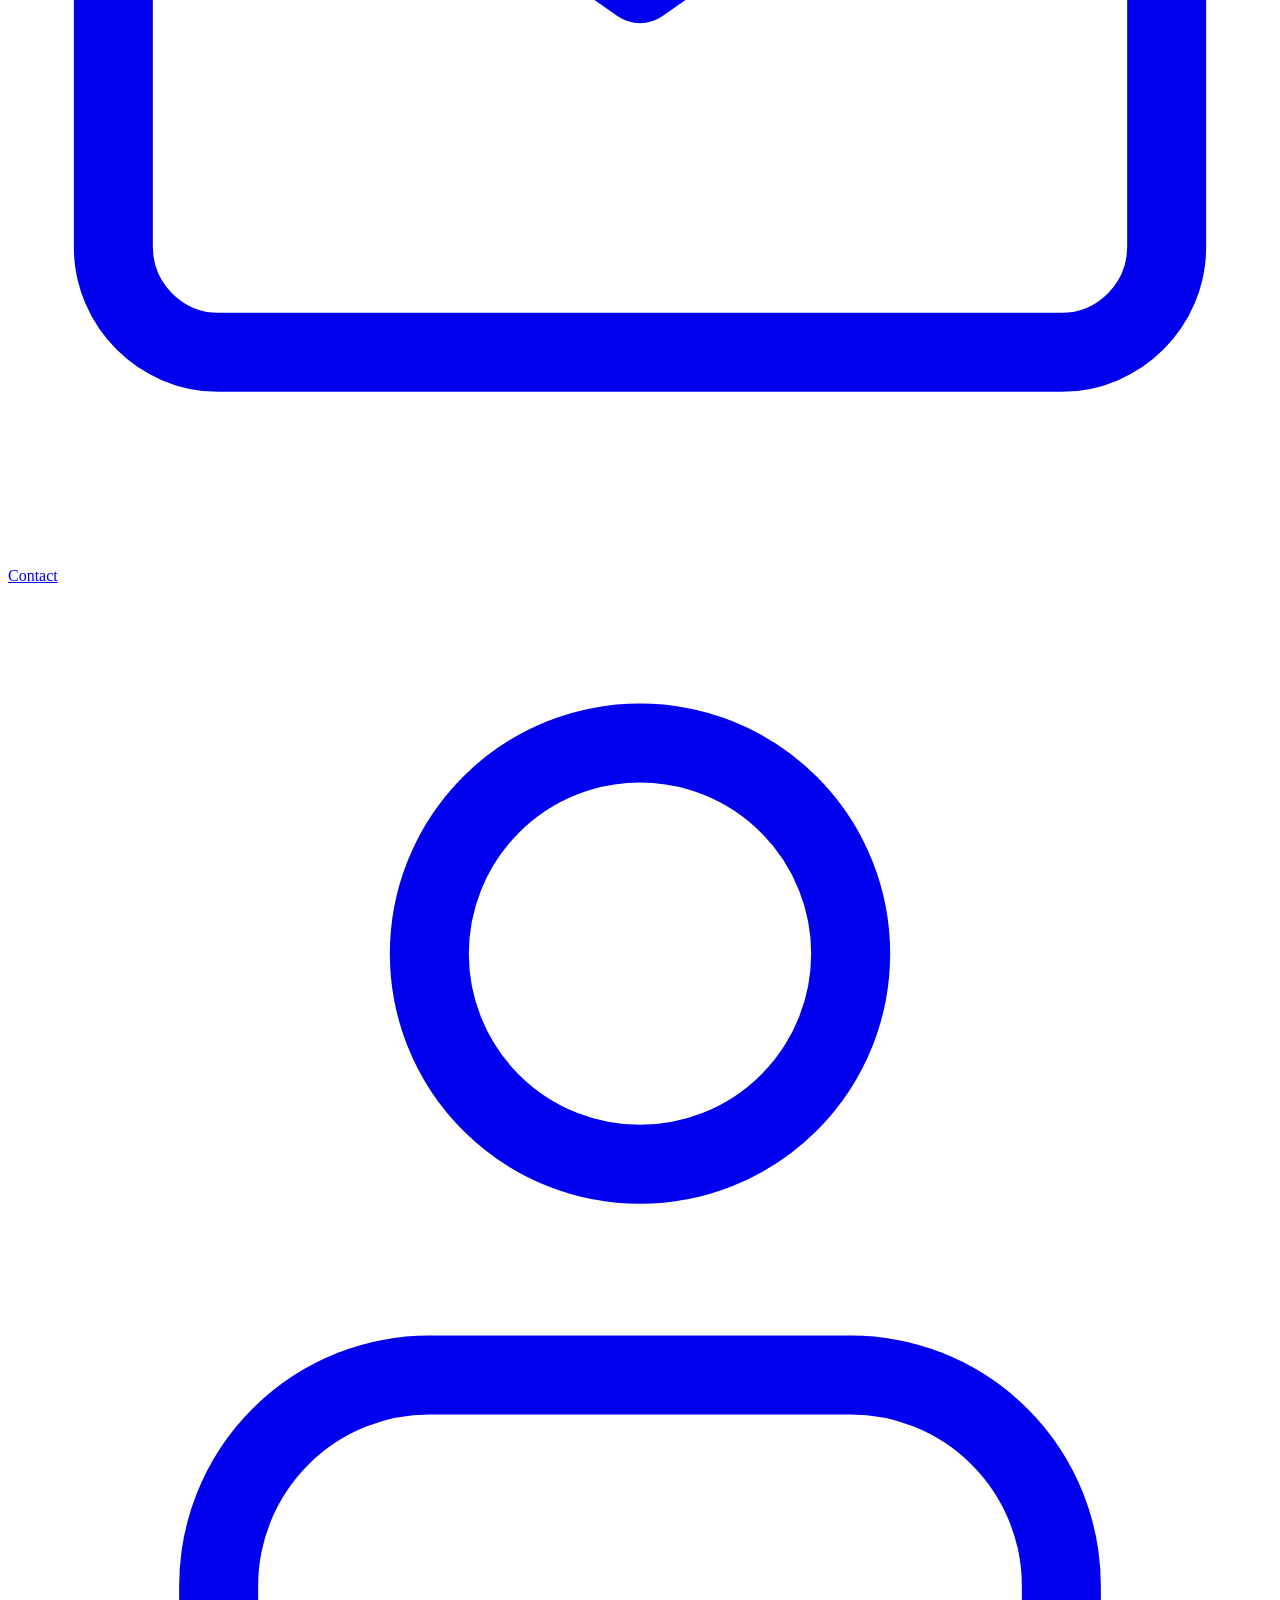
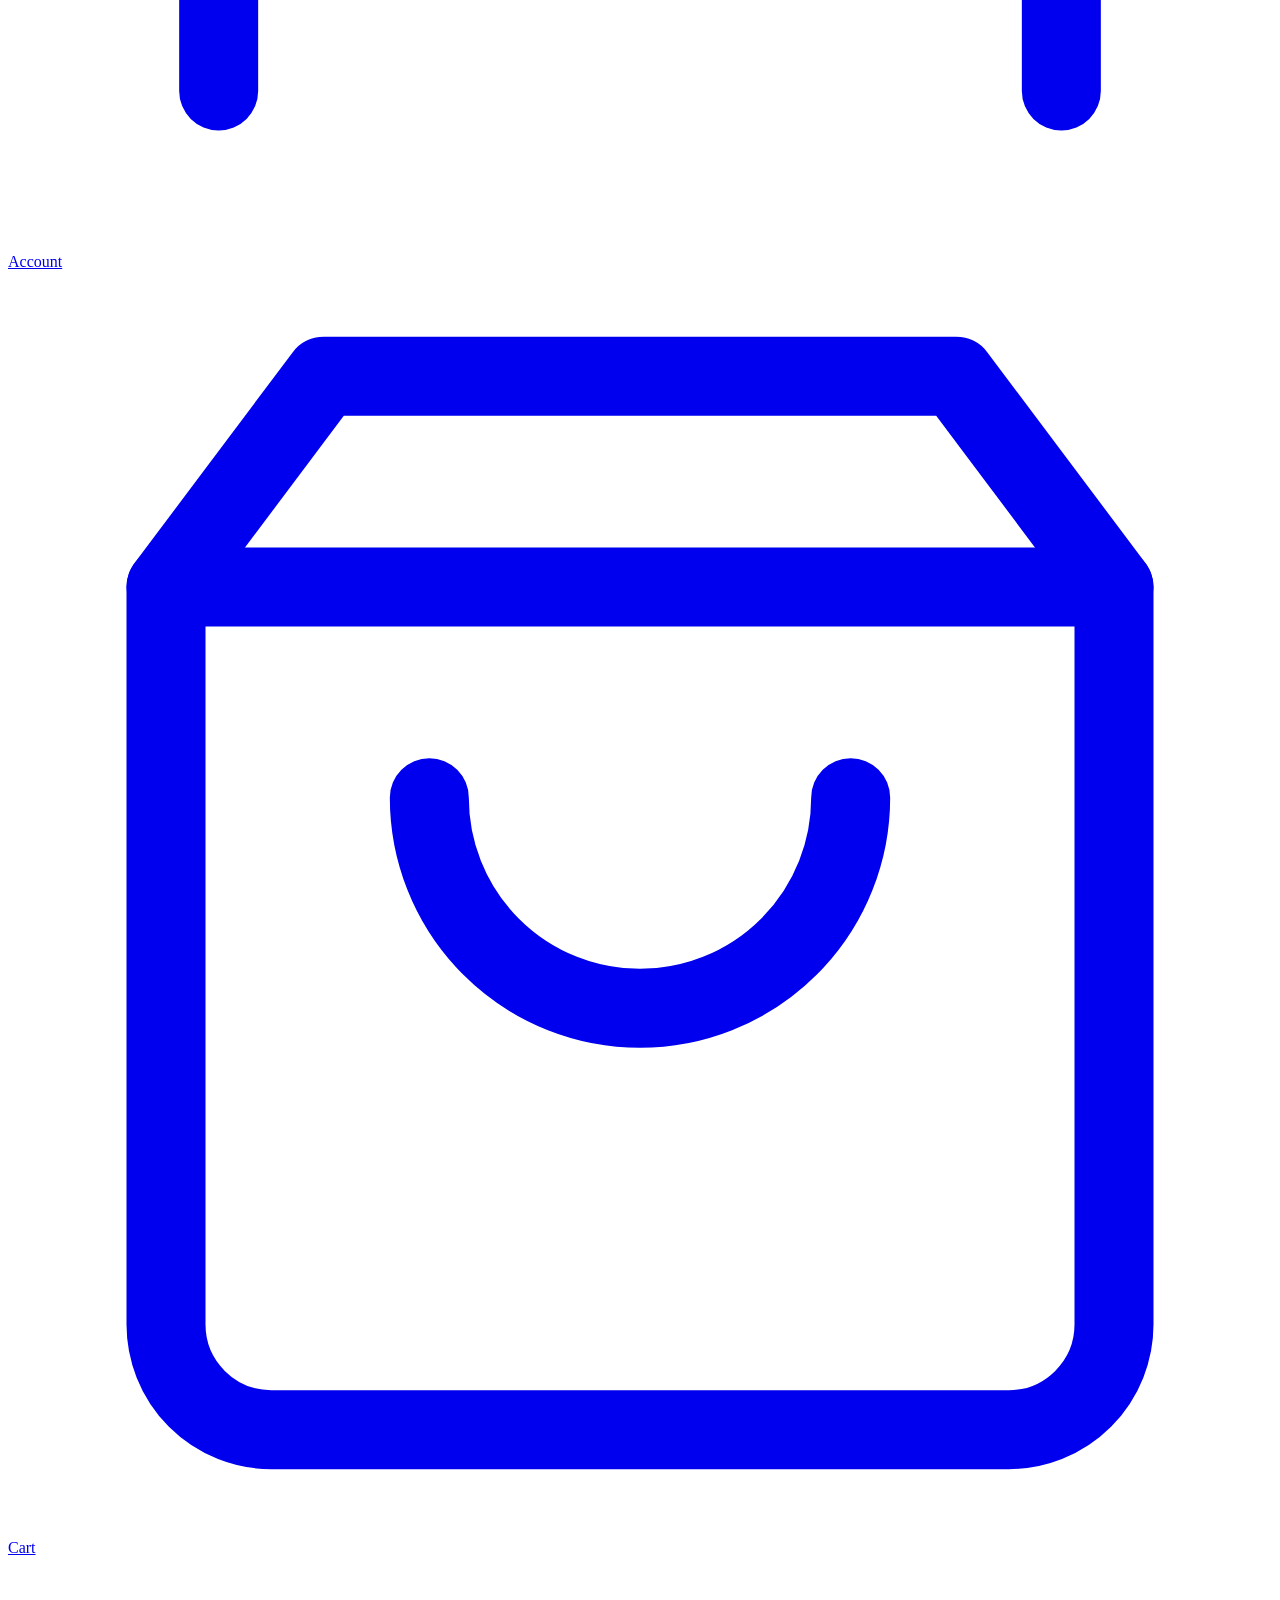
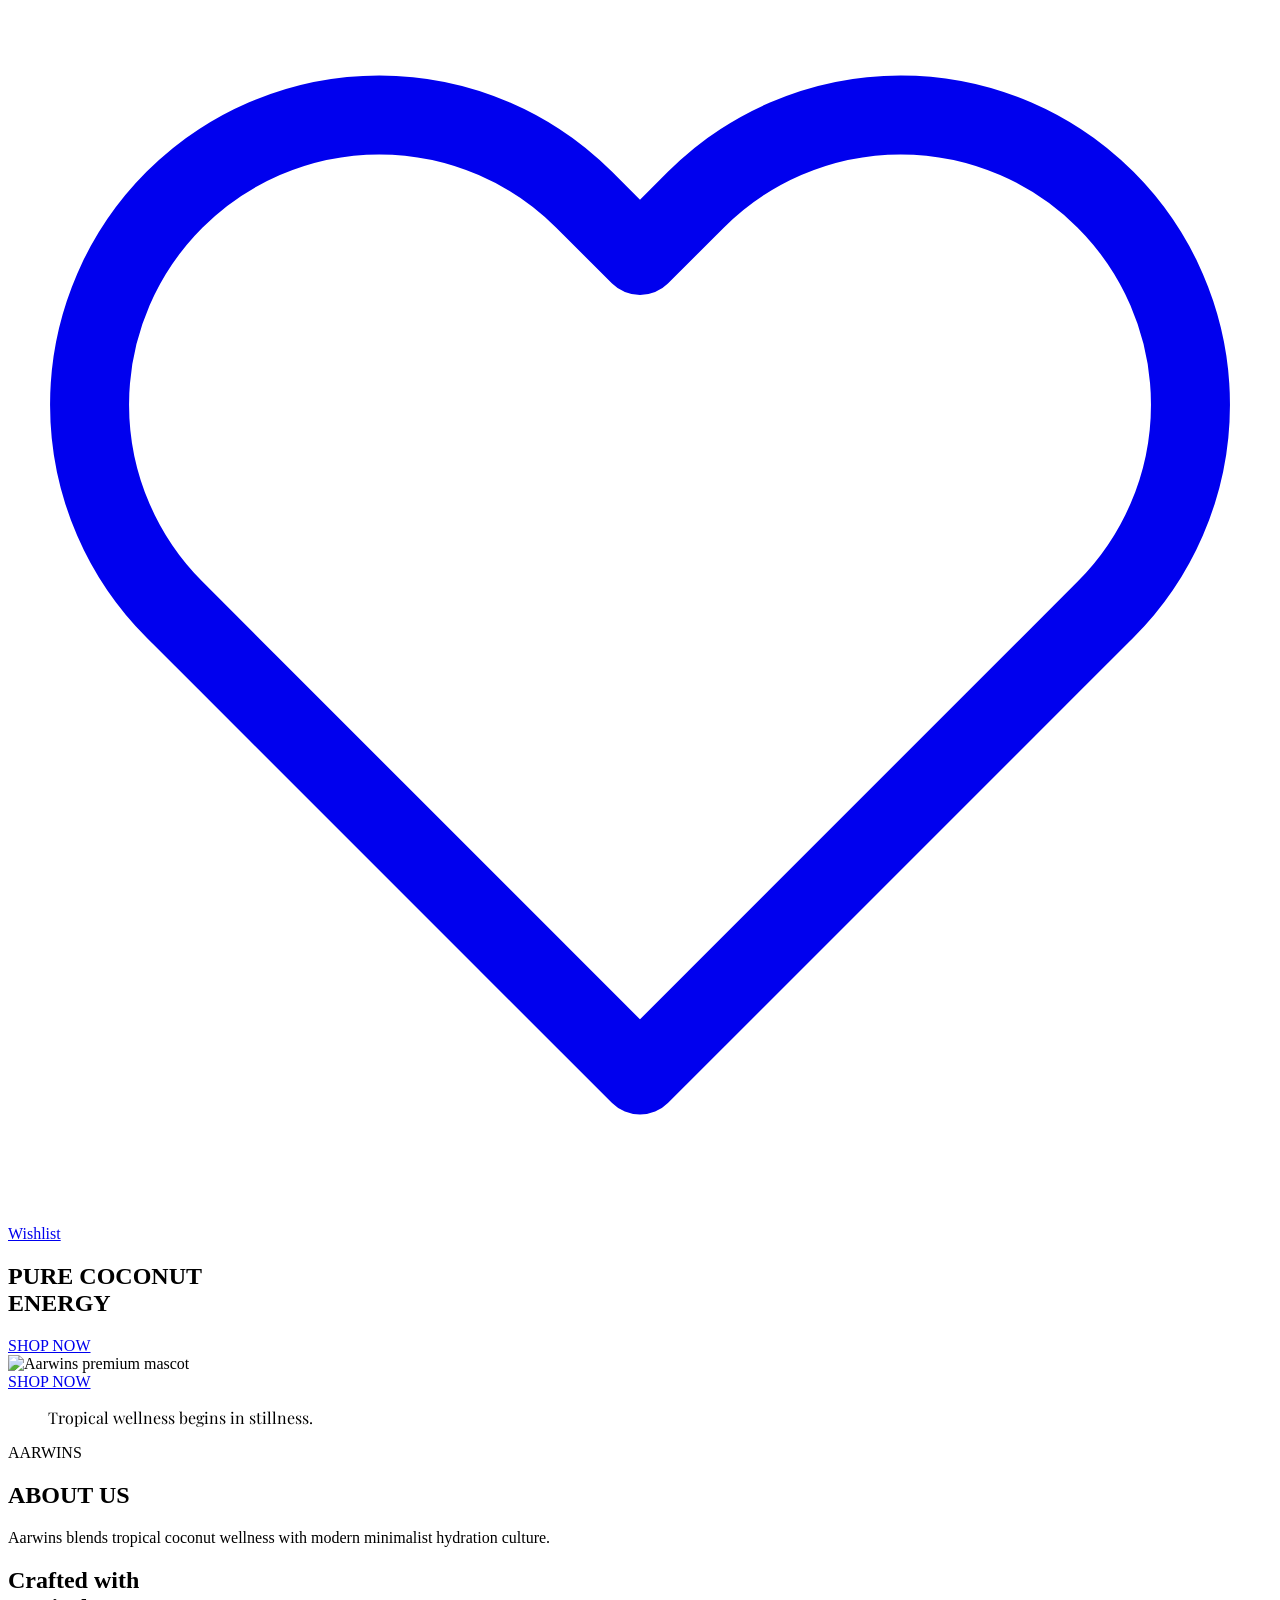
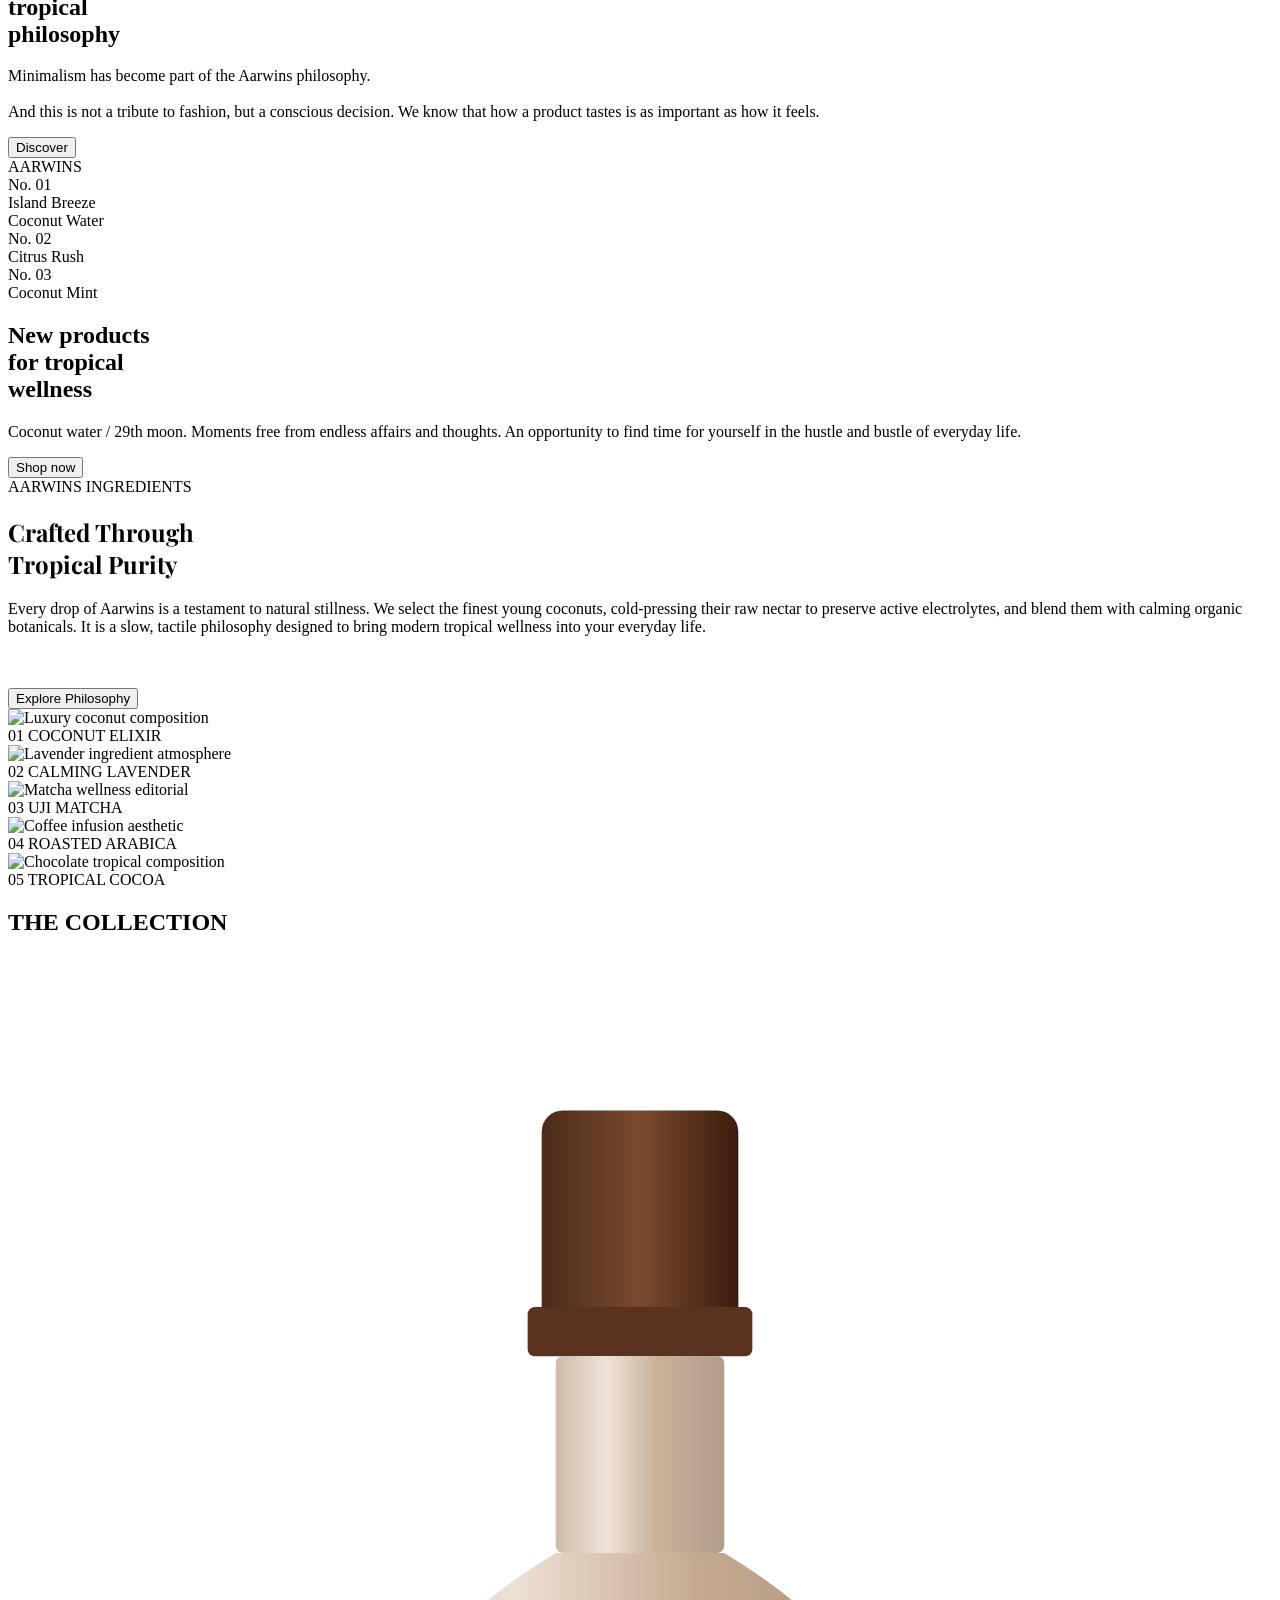
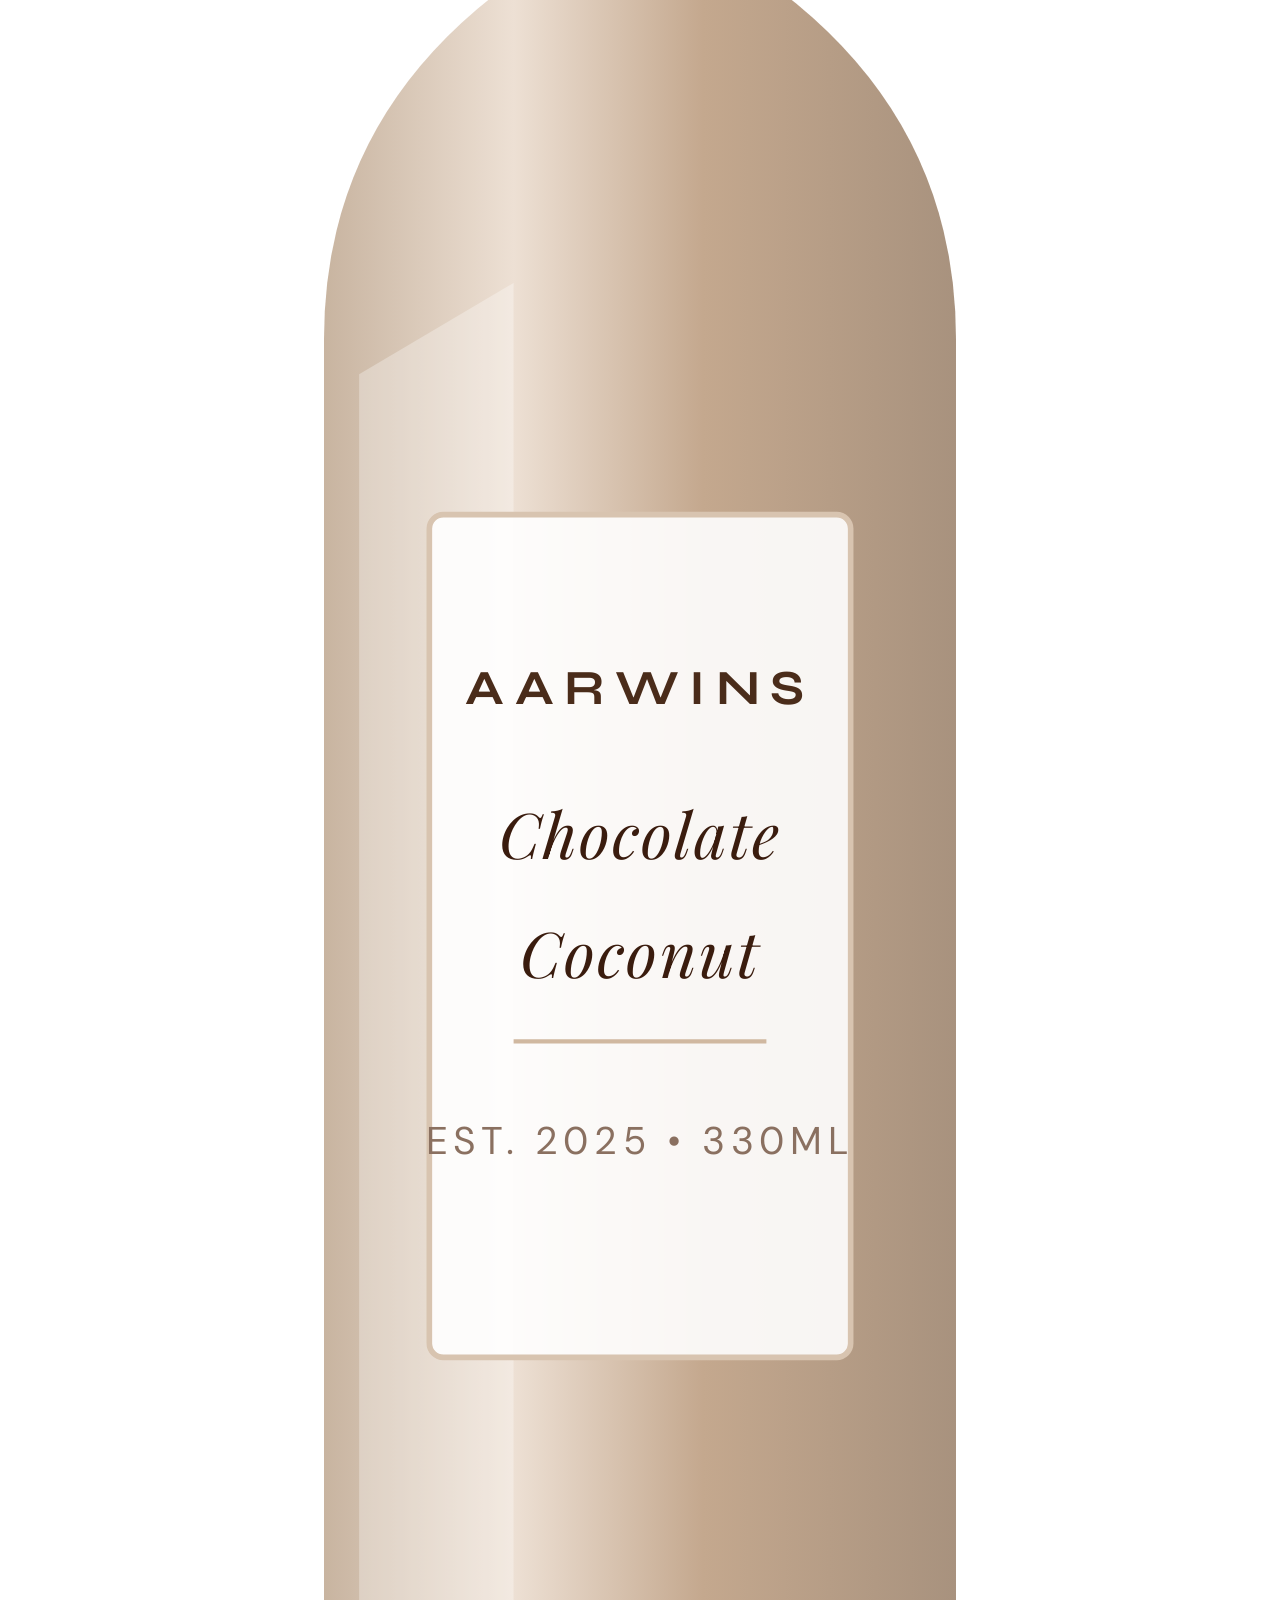
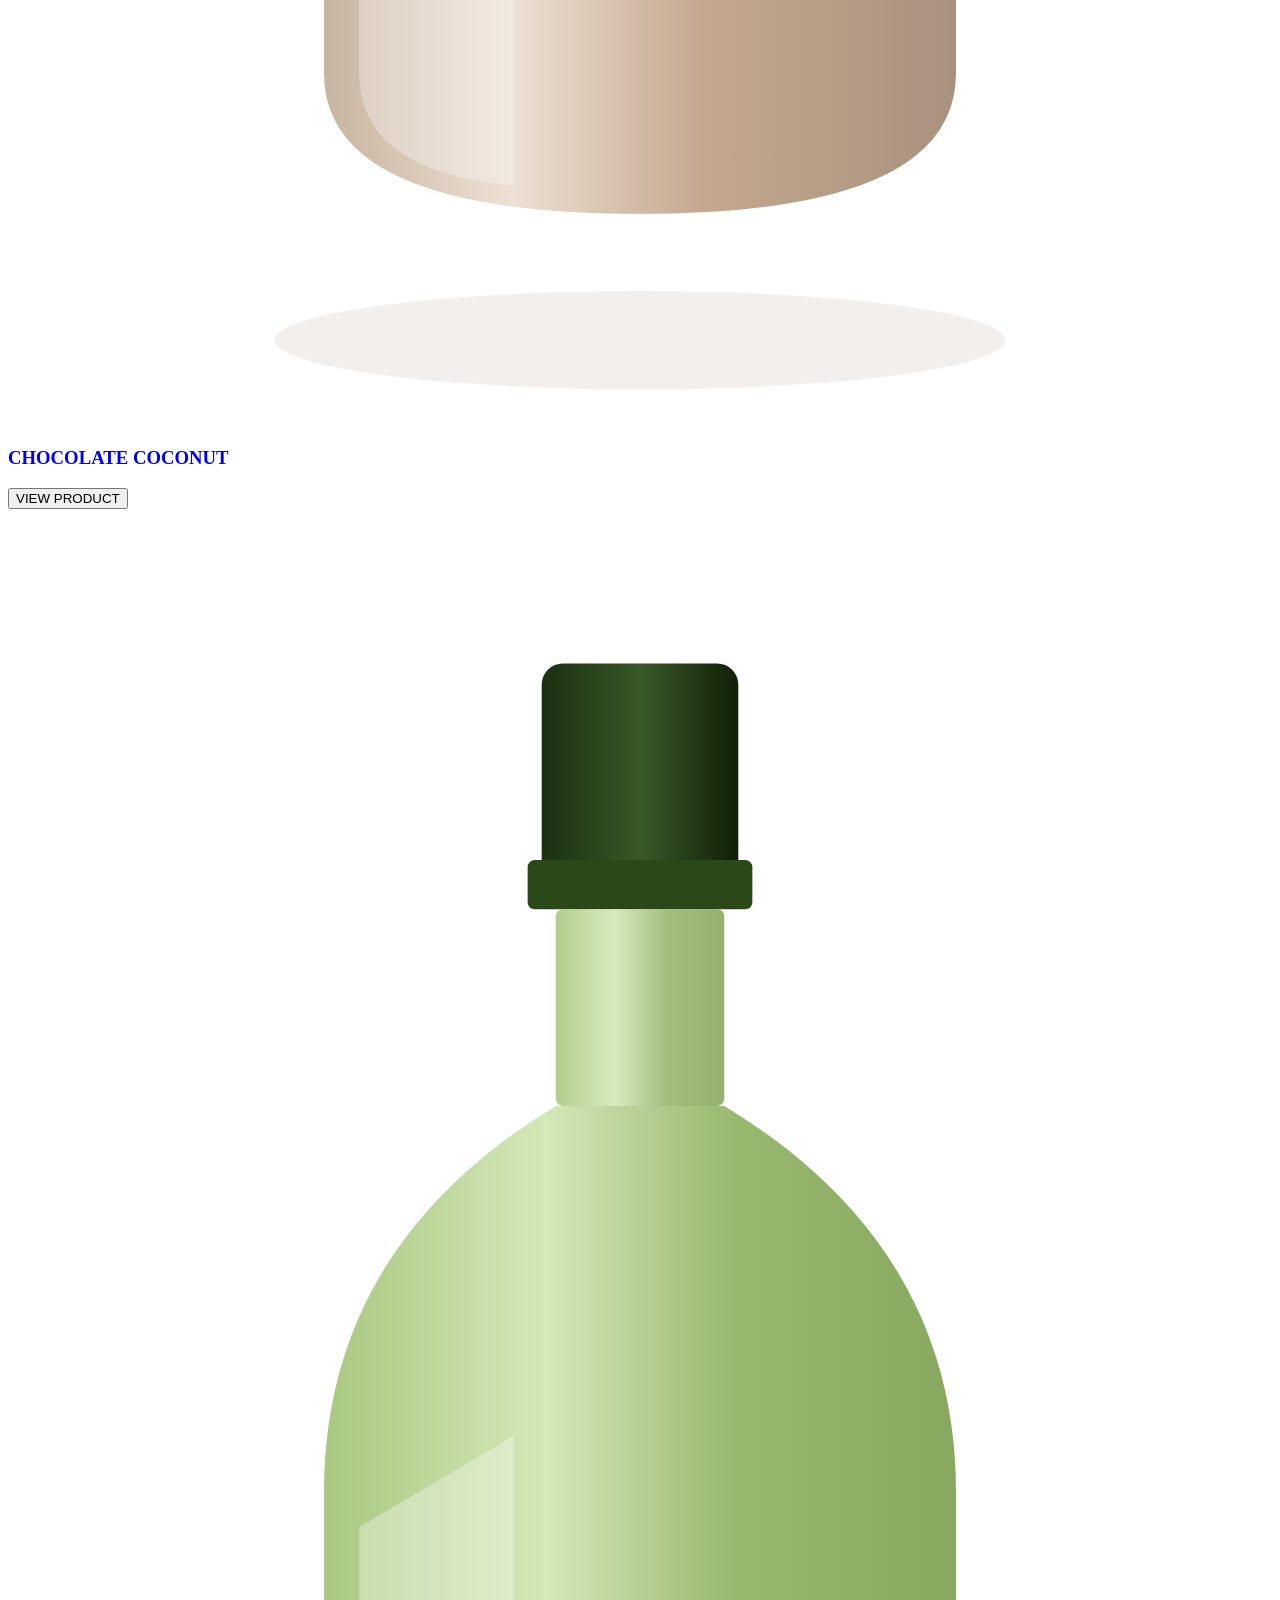
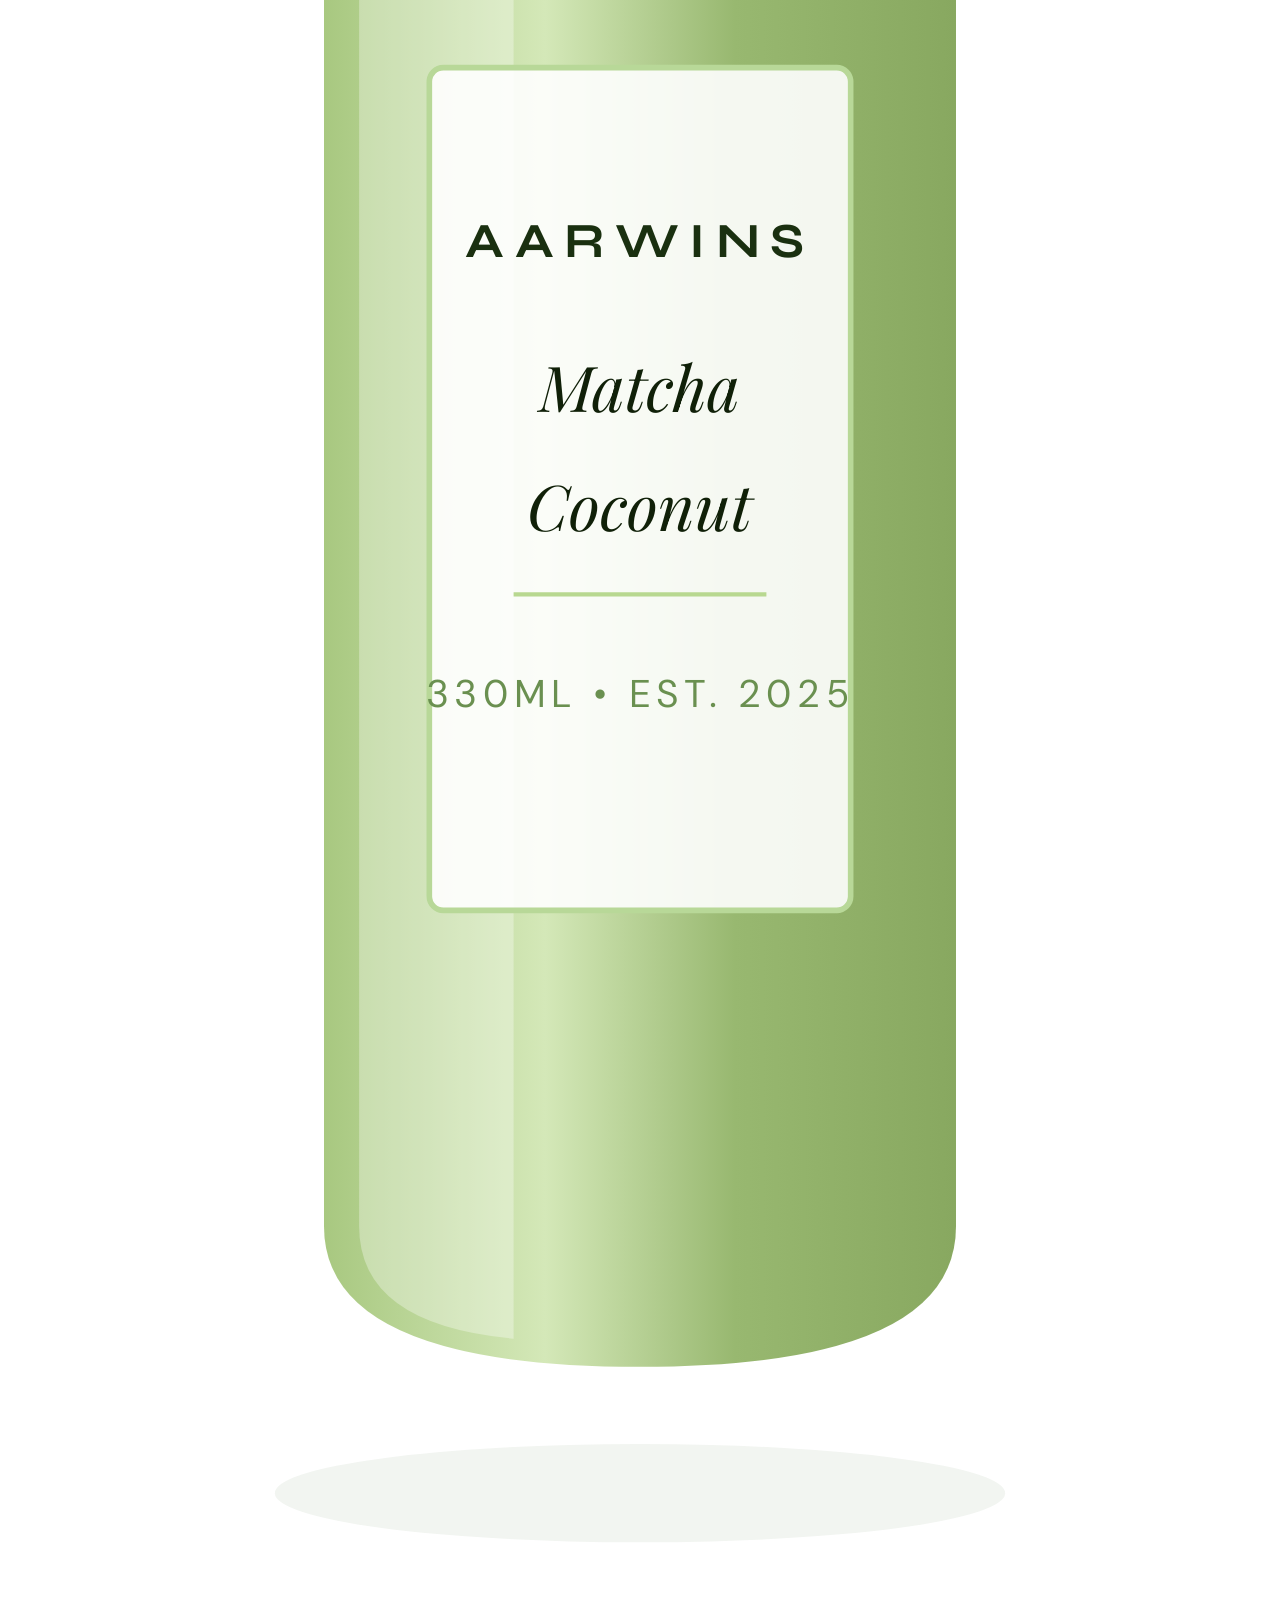
==== commit 75c5b62a: "feat: upgrade mobile menu, implement cinematic philosophy page, and fix navbar and preloader scroll " ====
--- a/src/main/resources/static/index.html
+++ b/src/main/resources/static/index.html
@@ -9,8 +9,8 @@
   <link rel="preconnect" href="https://fonts.googleapis.com"/>
   <link rel="preconnect" href="https://fonts.gstatic.com" crossorigin/>
   <link href="https://fonts.googleapis.com/css2?family=Syne:wght@400;500;600;700;800&family=DM+Sans:ital,opsz,wght@0,9..40,300;0,9..40,400;0,9..40,500;1,9..40,300&family=Playfair+Display:ital,wght@0,400;0,500;0,600;1,400&display=swap" rel="stylesheet"/>
-  <link rel="stylesheet" href="/css/aarwins.css?v=1.2"/>
-  <link rel="stylesheet" href="/css/editorial.css?v=1.2"/>
+  <link rel="stylesheet" href="/css/aarwins.css?v=2.0"/>
+  <link rel="stylesheet" href="/css/editorial.css?v=2.0"/>
   <link rel="stylesheet" href="/css/luxury-spacing.css?v=1.2"/>
   <link rel="stylesheet" href="/css/cinematic.css?v=1.2"/>
 
@@ -208,26 +208,28 @@
     .hp-form-input, .hp-form-textarea {
       width: 100%;
       background: transparent;
-      border: 1px solid #DADADA;
-      border-radius: 16px;
+      border: none;
+      border-bottom: 1px solid rgba(23, 49, 59, 0.18);
+      border-radius: 0;
       color: #17313B;
       font-family: 'DM Sans', sans-serif;
       font-size: 15px;
-      transition: border-color 0.3s ease, box-shadow 0.3s ease;
+      transition: border-color 0.4s cubic-bezier(0.25, 0.46, 0.45, 0.94),
+                  box-shadow 0.4s cubic-bezier(0.25, 0.46, 0.45, 0.94);
     }
     .hp-form-input {
-      height: 64px;
-      padding: 0 24px;
+      height: 54px;
+      padding: 0;
     }
     .hp-form-textarea {
-      height: 180px;
-      padding: 24px;
+      height: 140px;
+      padding: 16px 0;
       resize: none;
     }
     .hp-form-input:focus, .hp-form-textarea:focus {
       outline: none;
-      border-color: #17313B;
-      box-shadow: 0 0 0 4px rgba(23, 49, 59, 0.05);
+      border-bottom-color: #447F98;
+      box-shadow: 0 6px 12px -6px rgba(68, 127, 152, 0.18);
     }
     .hp-form-submit {
       align-self: flex-start;
@@ -435,8 +437,11 @@
       bottom: 0;
       width: 100%;
       max-width: 480px;
-      background: #FFFFFF;
-      box-shadow: -15px 0 40px rgba(0, 0, 0, 0.05);
+      background: rgba(255, 255, 255, 0.72) !important;
+      backdrop-filter: blur(35px) saturate(190%) !important;
+      -webkit-backdrop-filter: blur(35px) saturate(190%) !important;
+      border-left: 1px solid rgba(255, 255, 255, 0.45) !important;
+      box-shadow: -15px 0 40px rgba(0, 0, 0, 0.03);
       z-index: 10003;
       display: flex;
       flex-direction: column;
@@ -448,7 +453,7 @@
     }
     .mcp-header {
       padding: 30px 40px;
-      border-bottom: 1px solid #ECECEC;
+      border-bottom: 1px solid rgba(23, 49, 59, 0.08) !important;
       display: flex;
       align-items: center;
       justify-content: space-between;
@@ -487,7 +492,8 @@
     .mcp-item-thumb {
       width: 80px;
       height: 80px;
-      background: #F8F8F6;
+      background: rgba(255, 255, 255, 0.45) !important;
+      border: 1px solid rgba(255, 255, 255, 0.5) !important;
       border-radius: 12px;
       display: flex;
       align-items: center;
@@ -518,8 +524,8 @@
     }
     .mcp-footer {
       padding: 40px;
-      border-top: 1px solid #ECECEC;
-      background: #FCFCFA;
+      border-top: 1px solid rgba(23, 49, 59, 0.08) !important;
+      background: rgba(255, 255, 255, 0.4) !important;
     }
     .mcp-total-row {
       display: flex;
@@ -591,43 +597,111 @@
       }
     }
     @media (max-width: 768px) {
+      /* Global container padding increase for more spacious home page layout */
+      .container, .ed-wrap, .hp-reviews-container, .hp-contact-container, .editorial-wrap {
+        padding-left: 36px !important;
+        padding-right: 36px !important;
+      }
+      
+      /* Increase section vertical paddings for breathing space */
+      .editorial {
+        padding: 130px 0 !important;
+      }
+      .products {
+        padding: 130px 0 !important;
+      }
       .hp-reviews-section {
-        padding: 100px 0;
+        padding: 140px 0 !important;
       }
       .hp-reviews-grid {
         grid-template-columns: 1fr;
-        gap: 30px;
+        gap: 36px;
       }
       .hp-reviews-heading {
         font-size: 40px;
       }
       .hp-contact-section {
-        padding: 100px 0;
+        padding: 140px 0 !important;
       }
       .hp-contact-grid {
         grid-template-columns: 1fr;
-        gap: 60px;
+        gap: 64px;
       }
       .hp-contact-title {
         font-size: 44px;
       }
+      .fb-inner {
+        padding-left: 36px !important;
+        padding-right: 36px !important;
+        padding-bottom: 60px !important;
+      }
+      .fb-bottom {
+        padding-left: 36px !important;
+        padding-right: 36px !important;
+      }
     }
   </style>
 </head>
-<body>
-
-<!-- ════════ SEARCH OVERLAY ════════ -->
-<div class="search-overlay" id="search-overlay">
-  <button class="search-close" id="search-close" aria-label="Close search">✕</button>
-  <div class="search-inner">
-    <span class="search-label">SEARCH AARWINS</span>
-    <form class="search-form" onsubmit="event.preventDefault(); showToast('Searching for: ' + document.getElementById('search-input').value);">
-      <input type="text" id="search-input" class="search-input" placeholder="Type to search..." autocomplete="off"/>
-      <div class="search-underline"></div>
-    </form>
-    <p class="search-help">Press Enter to search, or ESC to exit</p>
-  </div>
+<body id="home">
+<!-- ════════ CINEMATIC LOADING SCREEN ════════ -->
+<div id="aw-loader" aria-hidden="true">
+  <script>
+    if (sessionStorage.getItem('aw-loader-seen')) {
+      document.getElementById('aw-loader').style.display = 'none';
+    }
+    // Bulletproof fallback to ensure the page is never locked by a stuck preloader
+    setTimeout(function() {
+      var loader = document.getElementById('aw-loader');
+      if (loader && loader.style.display !== 'none' && !document.body.classList.contains('aw-loaded')) {
+        loader.style.transition = 'opacity 0.8s ease, filter 0.8s ease';
+        loader.style.opacity = '0';
+        loader.style.pointerEvents = 'none';
+        document.body.classList.add('aw-loaded');
+        // Show core page elements instantly
+        var header = document.getElementById('site-header');
+        if (header) header.style.opacity = '1';
+        var heroInner = document.querySelector('.hero-inner');
+        if (heroInner) heroInner.style.opacity = '1';
+        var heroGlow = document.querySelector('.hero-glow-bg');
+        if (heroGlow) heroGlow.style.opacity = '1';
+        setTimeout(function() { loader.style.display = 'none'; }, 800);
+      }
+    }, 3500);
+  </script>
+  <div class="aw-loader-glow"></div>
+  <div class="aw-loader-brand">
+    <span class="aw-loader-letter">A</span>
+    <span class="aw-loader-letter">A</span>
+    <span class="aw-loader-letter">R</span>
+    <span class="aw-loader-letter">W</span>
+    <span class="aw-loader-letter">I</span>
+    <span class="aw-loader-letter">N</span>
+    <span class="aw-loader-letter">S</span>
+  </div>
+  <div class="aw-loader-bar-wrap">
+    <div class="aw-loader-bar-fill"></div>
+  </div>
+  <p class="aw-loader-tagline">Pure Coconut Energy</p>
 </div>
+
+<!-- ════════ SCROLL PROGRESS ════════ -->
+<div id="aw-progress-bar" aria-hidden="true"></div>
+
+<!-- ════════ CUSTOM CURSOR ════════ -->
+<div id="aw-cursor-glow"  aria-hidden="true"></div>
+<div id="aw-cursor-ring"  aria-hidden="true"><div id="aw-cursor-tooltip"></div></div>
+<div id="aw-cursor-dot"   aria-hidden="true"></div>
+
+<!-- ════════ AMBIENT MOUSE LIGHT ════════ -->
+<div id="aw-ambient-light" aria-hidden="true"></div>
+
+<!-- ════════ FILM GRAIN OVERLAY ════════ -->
+<div id="aw-grain" aria-hidden="true"></div>
+
+<!-- ════════ FLOATING PARTICLES ════════ -->
+<div id="aw-particles" aria-hidden="true"></div>
+
+
 
 <!-- ════════ MINI CART OVERLAY & PANEL ════════ -->
 <div class="mini-cart-overlay" id="mini-cart-overlay"></div>
@@ -697,9 +771,13 @@
 
     <div class="nav-right">
       <span class="nav-lang">UA | EN</span>
-      <button class="nav-icon-btn" id="nav-search-btn" aria-label="Search">
-        <svg width="18" height="18" viewBox="0 0 24 24" fill="none" stroke="#17313B" stroke-width="2" stroke-linecap="round" stroke-linejoin="round"><circle cx="11" cy="11" r="8"></circle><line x1="21" y1="21" x2="16.65" y2="16.65"></line></svg>
-      </button>
+      <div class="nav-search-wrapper" id="nav-search-wrapper">
+        <input type="text" class="nav-search-input" id="nav-search-input" placeholder="Search..." autocomplete="off"/>
+        <span class="nav-search-divider"></span>
+        <button class="nav-search-btn" id="nav-search-btn" aria-label="Search">
+          <svg width="18" height="18" viewBox="0 0 24 24" fill="none" stroke="#17313B" stroke-width="2" stroke-linecap="round" stroke-linejoin="round"><circle cx="11" cy="11" r="8"></circle><line x1="21" y1="21" x2="16.65" y2="16.65"></line></svg>
+        </button>
+      </div>
       <div class="nav-user-container" style="position: relative; display: inline-block;">
         <button class="nav-icon-btn" id="nav-user-btn" aria-label="Account">
           <svg width="18" height="18" viewBox="0 0 24 24" fill="none" stroke="#17313B" stroke-width="2" stroke-linecap="round" stroke-linejoin="round"><path d="M20 21v-2a4 4 0 0 0-4-4H8a4 4 0 0 0-4 4v2"></path><circle cx="12" cy="7" r="4"></circle></svg>
@@ -728,13 +806,67 @@
   </nav>
 </header>
 
+<!-- Mobile Drawer Backdrop Overlay -->
+<div class="nav-drawer-backdrop" id="nav-drawer-backdrop" aria-hidden="true"></div>
+
 <!-- Mobile drawer -->
-<div class="nav-drawer" id="nav-drawer">
-  <button class="drawer-close" id="drawer-close">✕</button>
-  <a href="/collections">Collections</a>
-  <a href="#editorial">Philosophy</a>
-  <a href="#reviews">Reviews</a>
-  <a href="#contact-section">Contact us</a>
+<div class="nav-drawer" id="nav-drawer" aria-label="Mobile menu">
+  <!-- Gradient Orbs & Lighting -->
+  <div class="drawer-glow-container" aria-hidden="true">
+    <div class="drawer-glow-orb orb-blue"></div>
+    <div class="drawer-glow-orb orb-pink"></div>
+    <div class="drawer-glow-orb orb-lavender"></div>
+    <div class="drawer-glow-orb orb-teal"></div>
+  </div>
+  
+  <!-- Grain Overlay inside menu panel -->
+  <div class="drawer-grain" aria-hidden="true"></div>
+  
+  <div class="drawer-content">
+    <!-- Top Area -->
+    <div class="drawer-header">
+      <div class="drawer-brand">
+        <span class="drawer-logo-text">AARWINS</span>
+        <span class="drawer-editorial-label">Tropical Wellness</span>
+      </div>
+      <button class="drawer-close" id="drawer-close" aria-label="Close menu">✕</button>
+    </div>
+    
+    <!-- Center Navigation Links -->
+    <nav class="drawer-nav" aria-label="Mobile Navigation">
+      <a href="/#home" class="drawer-nav-item" style="--stagger-index: 1;">
+        <svg class="menu-icon" viewBox="0 0 24 24" fill="none" stroke="currentColor" stroke-width="1.5" stroke-linecap="round" stroke-linejoin="round"><path d="m3 9 9-7 9 7v11a2 2 0 0 1-2 2H5a2 2 0 0 1-2-2z"></path><polyline points="9 22 9 12 15 12 15 22"></polyline></svg>
+        <span>Home</span>
+      </a>
+      <a href="/collections" class="drawer-nav-item" style="--stagger-index: 2;">
+        <svg class="menu-icon" viewBox="0 0 24 24" fill="none" stroke="currentColor" stroke-width="1.5" stroke-linecap="round" stroke-linejoin="round"><rect x="3" y="3" width="7" height="7"></rect><rect x="14" y="3" width="7" height="7"></rect><rect x="14" y="14" width="7" height="7"></rect><rect x="3" y="14" width="7" height="7"></rect></svg>
+        <span>Collections</span>
+      </a>
+      <a href="/#reviews" class="drawer-nav-item" style="--stagger-index: 3;">
+        <svg class="menu-icon" viewBox="0 0 24 24" fill="none" stroke="currentColor" stroke-width="1.5" stroke-linecap="round" stroke-linejoin="round"><polygon points="12 2 15.09 8.26 22 9.27 17 14.14 18.18 21.02 12 17.77 5.82 21.02 7 14.14 2 9.27 8.91 8.26 12 2"></polygon></svg>
+        <span>Reviews</span>
+      </a>
+      <a href="/#contact-section" class="drawer-nav-item" style="--stagger-index: 4;">
+        <svg class="menu-icon" viewBox="0 0 24 24" fill="none" stroke="currentColor" stroke-width="1.5" stroke-linecap="round" stroke-linejoin="round"><path d="M4 4h16c1.1 0 2 .9 2 2v12c0 1.1-.9 2-2 2H4c-1.1 0-2-.9-2-2V6c0-1.1.9-2 2-2z"></path><polyline points="22,6 12,13 2,6"></polyline></svg>
+        <span>Contact</span>
+      </a>
+      
+      <div class="drawer-nav-divider" style="--stagger-index: 5;"></div>
+      
+      <a href="/#profile" class="drawer-nav-item" style="--stagger-index: 6;">
+        <svg class="menu-icon" viewBox="0 0 24 24" fill="none" stroke="currentColor" stroke-width="1.5" stroke-linecap="round" stroke-linejoin="round"><path d="M20 21v-2a4 4 0 0 0-4-4H8a4 4 0 0 0-4 4v2"></path><circle cx="12" cy="7" r="4"></circle></svg>
+        <span>Account</span>
+      </a>
+      <a href="#" id="drawer-nav-link-cart" class="drawer-nav-item" style="--stagger-index: 7;">
+        <svg class="menu-icon" viewBox="0 0 24 24" fill="none" stroke="currentColor" stroke-width="1.5" stroke-linecap="round" stroke-linejoin="round"><path d="M6 2L3 6v14a2 2 0 0 0 2 2h14a2 2 0 0 0 2-2V6l-3-4z"></path><line x1="3" y1="6" x2="21" y2="6"></line><path d="M16 10a4 4 0 0 1-8 0"></path></svg>
+        <span>Cart</span>
+      </a>
+      <a href="/#wishlist" class="drawer-nav-item" style="--stagger-index: 8;">
+        <svg class="menu-icon" viewBox="0 0 24 24" fill="none" stroke="currentColor" stroke-width="1.5" stroke-linecap="round" stroke-linejoin="round"><path d="M20.84 4.61a5.5 5.5 0 0 0-7.78 0L12 5.67l-1.06-1.06a5.5 5.5 0 0 0-7.78 7.78l1.06 1.06L12 21.23l7.78-7.78 1.06-1.06a5.5 5.5 0 0 0 0-7.78z"></path></svg>
+        <span>Wishlist</span>
+      </a>
+    </nav>
+  </div>
 </div>
 
 
@@ -770,6 +902,15 @@
   </div>
 </section>
 
+<!-- ════════ SECTION 1 — CINEMATIC QUOTE TRANSITION ════════ -->
+<section class="aw-quote-section" id="quote-transition">
+  <div class="aw-quote-glow"></div>
+  <div class="aw-quote-container">
+    <blockquote class="aw-quote-text playfair-serif">
+      Tropical wellness begins in stillness.
+    </blockquote>
+  </div>
+</section>
 
 <!-- ════════ EDITORIAL SECTION ════════ -->
 <div class="ed-page" id="editorial">
@@ -843,6 +984,75 @@
 
 </div><!-- /ed-page -->
 
+<!-- ════════ SECTION 2 — IMMERSIVE INGREDIENT STORY (ROLLS-ROYCE PINNED SCROLL) ════════ -->
+<section class="aw-ingredients-section" id="ingredients-story">
+  <div class="aw-ingredients-glow"></div>
+  <div class="aw-ingredients-container">
+    
+    <!-- LEFT SIDE: STATIC / PINNED -->
+    <div class="aw-ingredients-left">
+      <span class="aw-ingredients-label">AARWINS INGREDIENTS</span>
+      <h2 class="aw-ingredients-heading playfair-serif">Crafted Through<br>Tropical Purity</h2>
+      <p class="aw-ingredients-text">
+        Every drop of Aarwins is a testament to natural stillness. We select the finest young coconuts, cold-pressing their raw nectar to preserve active electrolytes, and blend them with calming organic botanicals. It is a slow, tactile philosophy designed to bring modern tropical wellness into your everyday life.
+      </p>
+      <button class="ed-pill-btn" style="margin-top: 36px;" onclick="showToast('Exploring ingredient philosophy...');">Explore Philosophy</button>
+    </div>
+
+    <!-- RIGHT SIDE: VERTICALLY SCROLLABLE STACK -->
+    <div class="aw-ingredients-right">
+      <div class="aw-ingredients-scroll-track">
+        
+        <!-- Card 1: Coconut -->
+        <div class="aw-ingredient-card" data-index="1">
+          <img src="/images/ing_coconut.png" alt="Luxury coconut composition" class="aw-card-img" />
+          <div class="aw-card-overlay">
+            <span class="aw-card-num">01</span>
+            <span class="aw-card-title-text">COCONUT ELIXIR</span>
+          </div>
+        </div>
+
+        <!-- Card 2: Lavender -->
+        <div class="aw-ingredient-card" data-index="2">
+          <img src="/images/ing_lavender.png" alt="Lavender ingredient atmosphere" class="aw-card-img" />
+          <div class="aw-card-overlay">
+            <span class="aw-card-num">02</span>
+            <span class="aw-card-title-text">CALMING LAVENDER</span>
+          </div>
+        </div>
+
+        <!-- Card 3: Matcha -->
+        <div class="aw-ingredient-card" data-index="3">
+          <img src="/images/ing_matcha.png" alt="Matcha wellness editorial" class="aw-card-img" />
+          <div class="aw-card-overlay">
+            <span class="aw-card-num">03</span>
+            <span class="aw-card-title-text">UJI MATCHA</span>
+          </div>
+        </div>
+
+        <!-- Card 4: Coffee -->
+        <div class="aw-ingredient-card" data-index="4">
+          <img src="/images/ing_coffee.png" alt="Coffee infusion aesthetic" class="aw-card-img" />
+          <div class="aw-card-overlay">
+            <span class="aw-card-num">04</span>
+            <span class="aw-card-title-text">ROASTED ARABICA</span>
+          </div>
+        </div>
+
+        <!-- Card 5: Cocoa -->
+        <div class="aw-ingredient-card" data-index="5">
+          <img src="/images/ing_cocoa.png" alt="Chocolate tropical composition" class="aw-card-img" />
+          <div class="aw-card-overlay">
+            <span class="aw-card-num">05</span>
+            <span class="aw-card-title-text">TROPICAL COCOA</span>
+          </div>
+        </div>
+
+      </div>
+    </div>
+
+  </div>
+</section>
 
 <!-- ════════ THE COLLECTION ════════ -->
 <section class="coll-section" id="collection">
@@ -852,7 +1062,7 @@
     <div class="coll-grid">
 
       <!-- Featured: Chocolate Coconut Wellness -->
-      <a href="/product/1" class="coll-card anim-fade-up" style="text-decoration: none;">
+      <a href="/product/1" class="coll-card anim-fade-up" data-detail="Rich Cocoa &amp; Pure Young Coconut Elixir" style="text-decoration: none;">
         <div class="coll-img-wrap">
           <svg viewBox="0 0 180 380" class="coll-bottle-svg" aria-label="Chocolate Coconut Bottle">
             <defs>
@@ -888,7 +1098,7 @@
       </a>
 
       <!-- Featured: Matcha Coconut Balance -->
-      <a href="/product/3" class="coll-card anim-fade-up anim-delay-1" style="text-decoration: none;">
+      <a href="/product/3" class="coll-card anim-fade-up anim-delay-1" data-detail="Ceremonial Uji Matcha &amp; Coconut Hydration" style="text-decoration: none;">
         <div class="coll-img-wrap">
           <svg viewBox="0 0 180 380" class="coll-bottle-svg" aria-label="Matcha Coconut Bottle">
             <defs>
@@ -924,7 +1134,7 @@
       </a>
 
       <!-- Featured: Lavender Coconut Calm -->
-      <a href="/product/4" class="coll-card anim-fade-up anim-delay-2" style="text-decoration: none;">
+      <a href="/product/4" class="coll-card anim-fade-up anim-delay-2" data-detail="Calming Organic Lavender &amp; Coconut Calm" style="text-decoration: none;">
         <div class="coll-img-wrap">
           <svg viewBox="0 0 180 380" class="coll-bottle-svg" aria-label="Lavender Coconut Bottle">
             <defs>
@@ -976,13 +1186,26 @@
         <p class="coll-bts-text">
           Six exceptional tropical blends. Each crafted with organic ingredients, designed with intention, and bottled with care. Discover the full Aarwins collection — from our featured favourites to every flavour in the range.
         </p>
-        <a href="/collections" style="display:inline-flex;align-items:center;height:44px;padding:0 28px;border:1px solid #111;background:transparent;color:#111;font-family:'DM Sans',sans-serif;font-size:11px;font-weight:600;letter-spacing:2px;text-transform:uppercase;text-decoration:none;margin-top:24px;transition:background 0.3s,color 0.3s;" onmouseover="this.style.background='#111';this.style.color='#fff'" onmouseout="this.style.background='transparent';this.style.color='#111'">View All Flavours</a>
+        <a href="/collections" class="btn-primary" style="margin-top:24px;">View All Flavours</a>
       </div>
     </div>
   </div>
 </section>
 
-
+<!-- ════════ SECTION 3 — CINEMATIC PRODUCT FOCUS ════════ -->
+<section class="aw-product-focus-section" id="product-focus">
+  <div class="aw-product-focus-glow"></div>
+  <div class="aw-product-focus-container">
+    <div class="aw-product-showcase-wrap" data-detail="Aarwins Bespoke Bottle">
+      <div class="aw-product-showcase-img">
+        <img src="/images/bespoke_bottle.png" alt="Aarwins Bespoke Bottle" class="aw-showcase-bottle-img" />
+      </div>
+      <div class="aw-product-showcase-reflection"></div>
+    </div>
+    
+    <h2 class="aw-product-focus-title">Hydration Reimagined</h2>
+  </div>
+</section>
 
 <!-- ════════ REVIEWS SECTION ════════ -->
 <section class="hp-reviews-section" id="reviews">
@@ -1054,6 +1277,17 @@
         </div>
       </div>
     </div>
+  </div>
+</section>
+
+<!-- ════════ SECTION 4 — EDITORIAL SCROLL TRANSITION ════════ -->
+<section class="aw-scroll-divider-section" id="scroll-divider-transition">
+  <div class="aw-scroll-divider-bg"></div>
+  <div class="aw-scroll-divider-content">
+    <div class="aw-scroll-divider-line"></div>
+    <p class="aw-scroll-divider-text playfair-serif">
+      Designed for modern tropical living.
+    </p>
   </div>
 </section>
 
@@ -1188,52 +1422,7 @@
   els.forEach(function(el) { io.observe(el); });
 })();
 
-/* Mobile hamburger drawer (toggles open & is-open) */
-var hamburger = document.getElementById('nav-hamburger');
-var drawer = document.getElementById('nav-drawer');
-var drawerClose = document.getElementById('drawer-close');
-
-if (hamburger && drawer) {
-  hamburger.addEventListener('click', function() {
-    drawer.classList.add('open');
-    drawer.classList.add('is-open');
-  });
-}
-if (drawerClose && drawer) {
-  drawerClose.addEventListener('click', function() {
-    drawer.classList.remove('open');
-    drawer.classList.remove('is-open');
-  });
-}
-if (drawer) {
-  drawer.querySelectorAll('a').forEach(function(a) {
-    a.addEventListener('click', function() {
-      drawer.classList.remove('open');
-      drawer.classList.remove('is-open');
-    });
-  });
-}
-
-/* ─── Search Overlay Interactions ─── */
-var searchBtn = document.getElementById('nav-search-btn');
-var searchOverlay = document.getElementById('search-overlay');
-var searchClose = document.getElementById('search-close');
-var searchInput = document.getElementById('search-input');
-
-if (searchBtn && searchOverlay) {
-  searchBtn.addEventListener('click', function(e) {
-    e.preventDefault();
-    searchOverlay.classList.add('active');
-    if (searchInput) {
-      setTimeout(function() { searchInput.focus(); }, 100);
-    }
-  });
-}
-if (searchClose && searchOverlay) {
-  searchClose.addEventListener('click', function() {
-    searchOverlay.classList.remove('active');
-  });
-}
+/* Mobile drawer inline event listeners removed to use unified aarwins.js logic */
 
 /* ─── Account Dropdown Interactions ─── */
 var userBtn = document.getElementById('nav-user-btn');
@@ -1298,5 +1487,8 @@
   }
 });
 </script>
+
+<!-- ════════ CINEMATIC ENGINE ════════ -->
+<script src="/js/cinematic-home.js?v=2.0"></script>
 </body>
 </html>
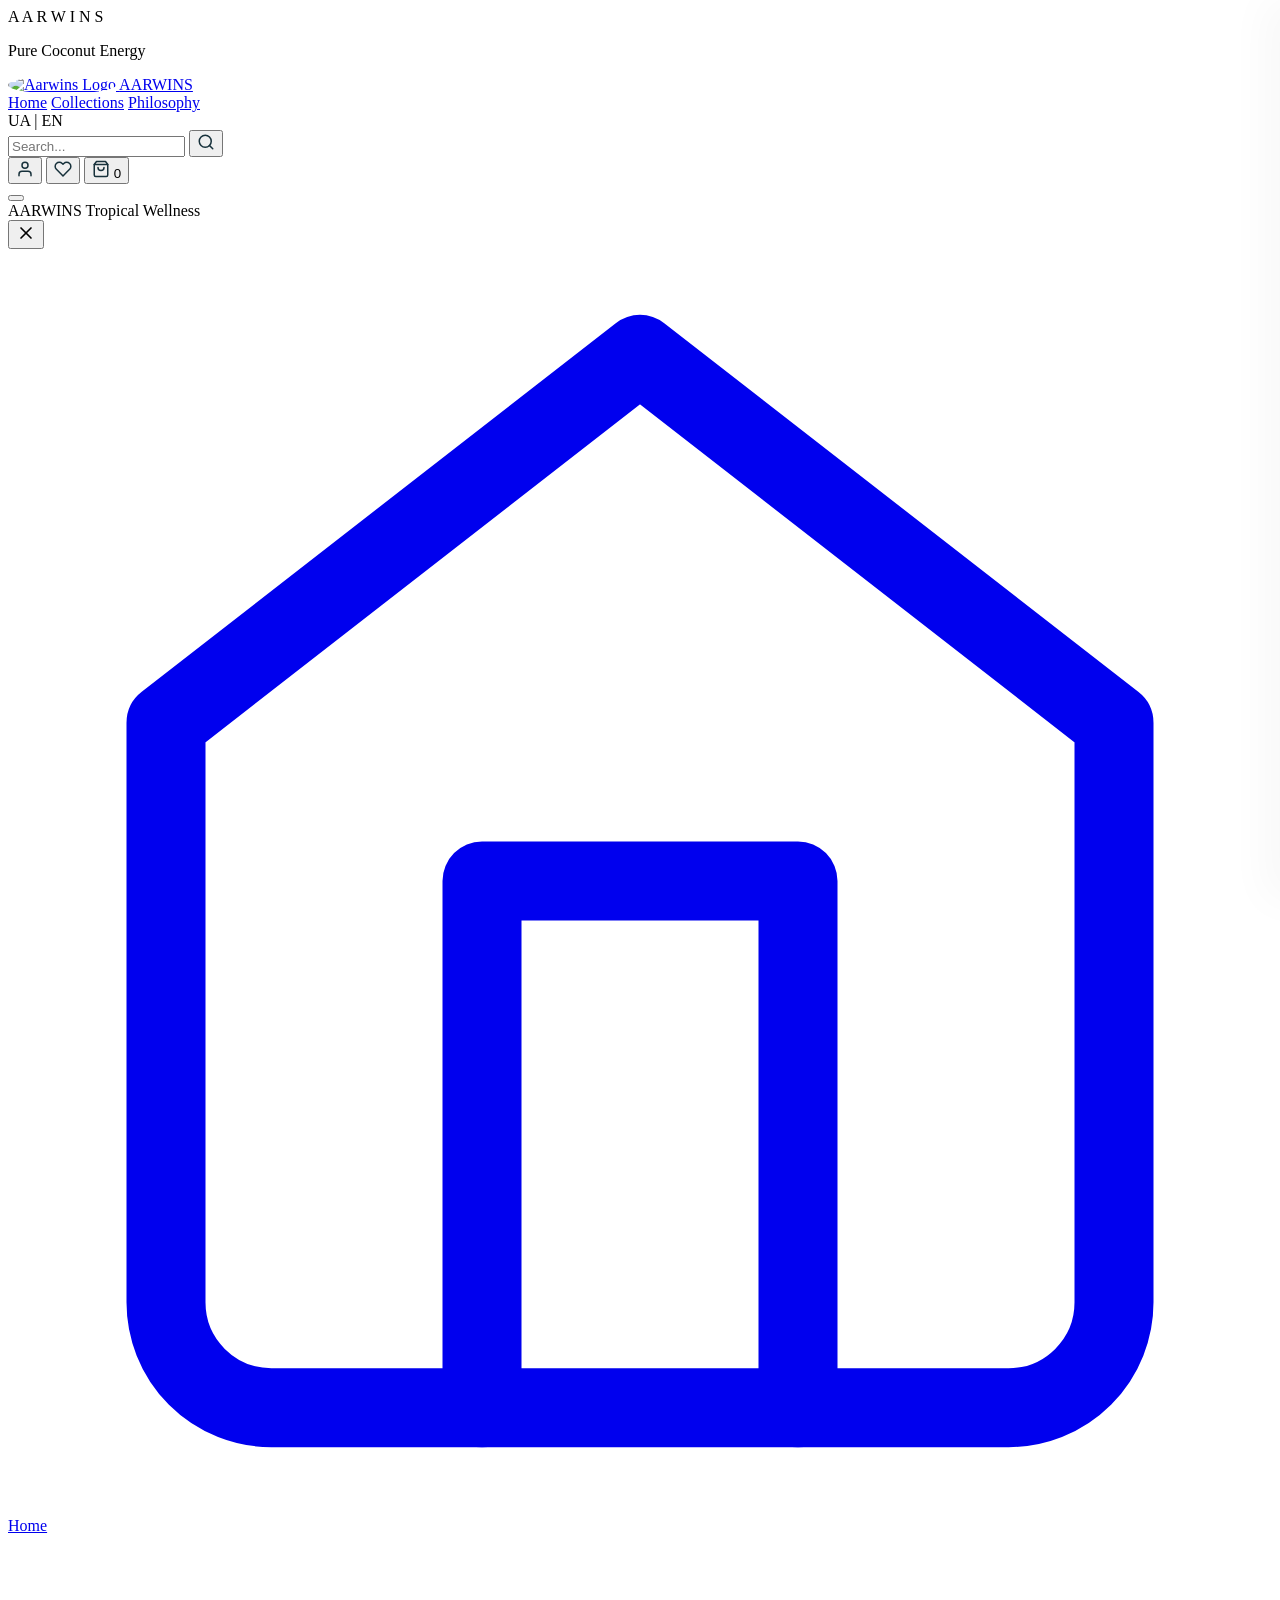
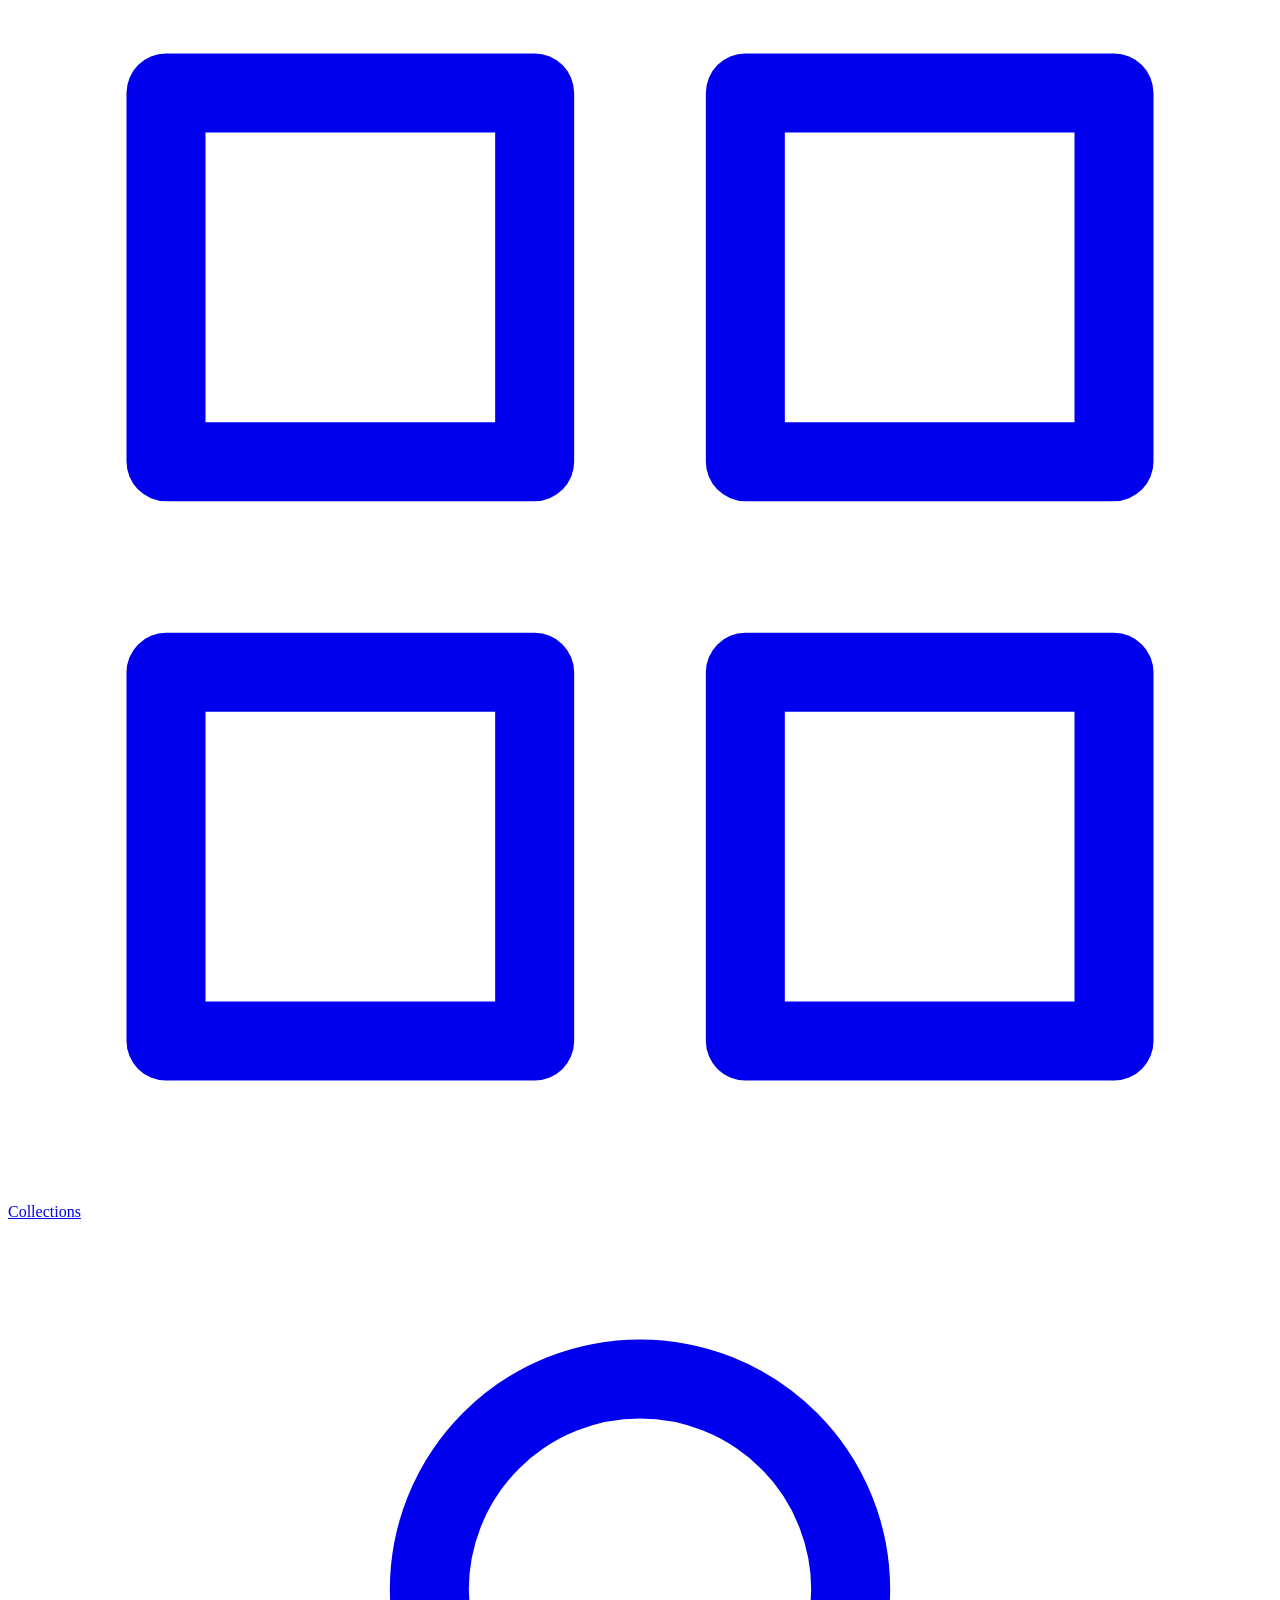
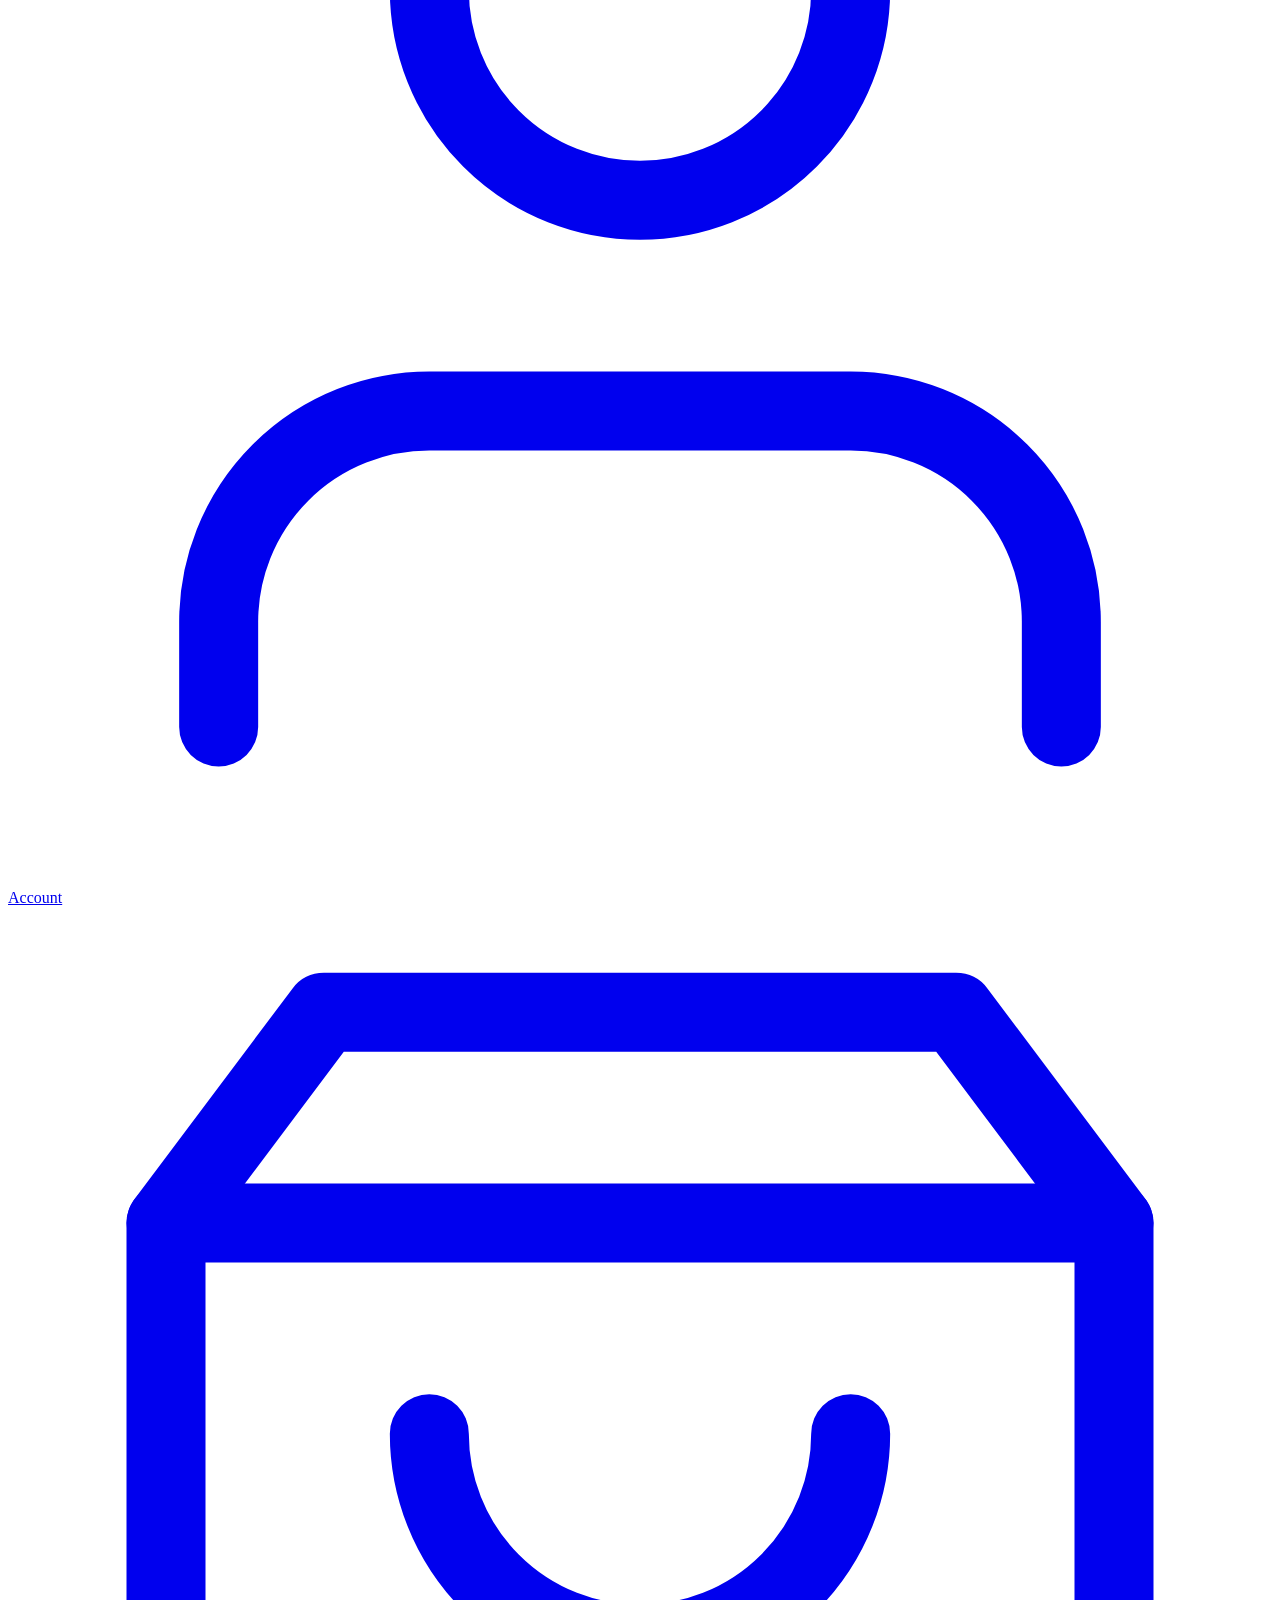
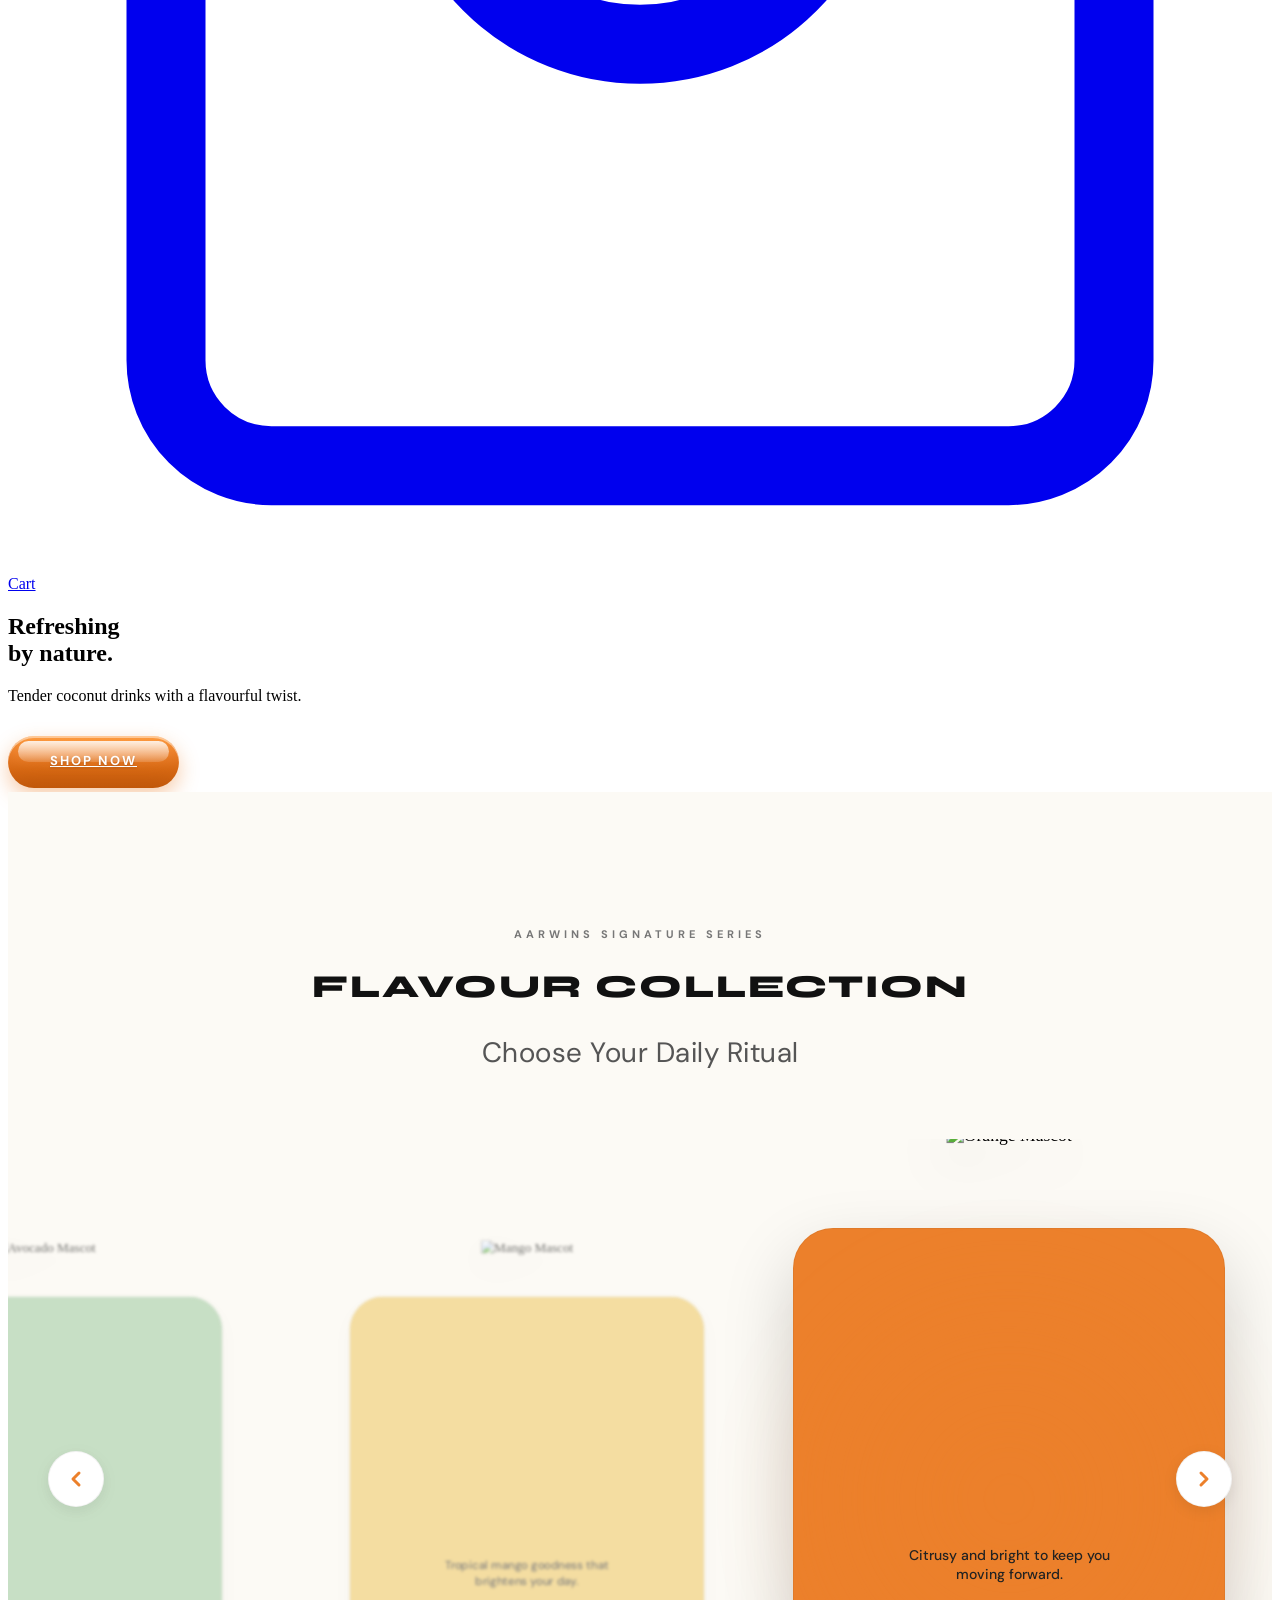
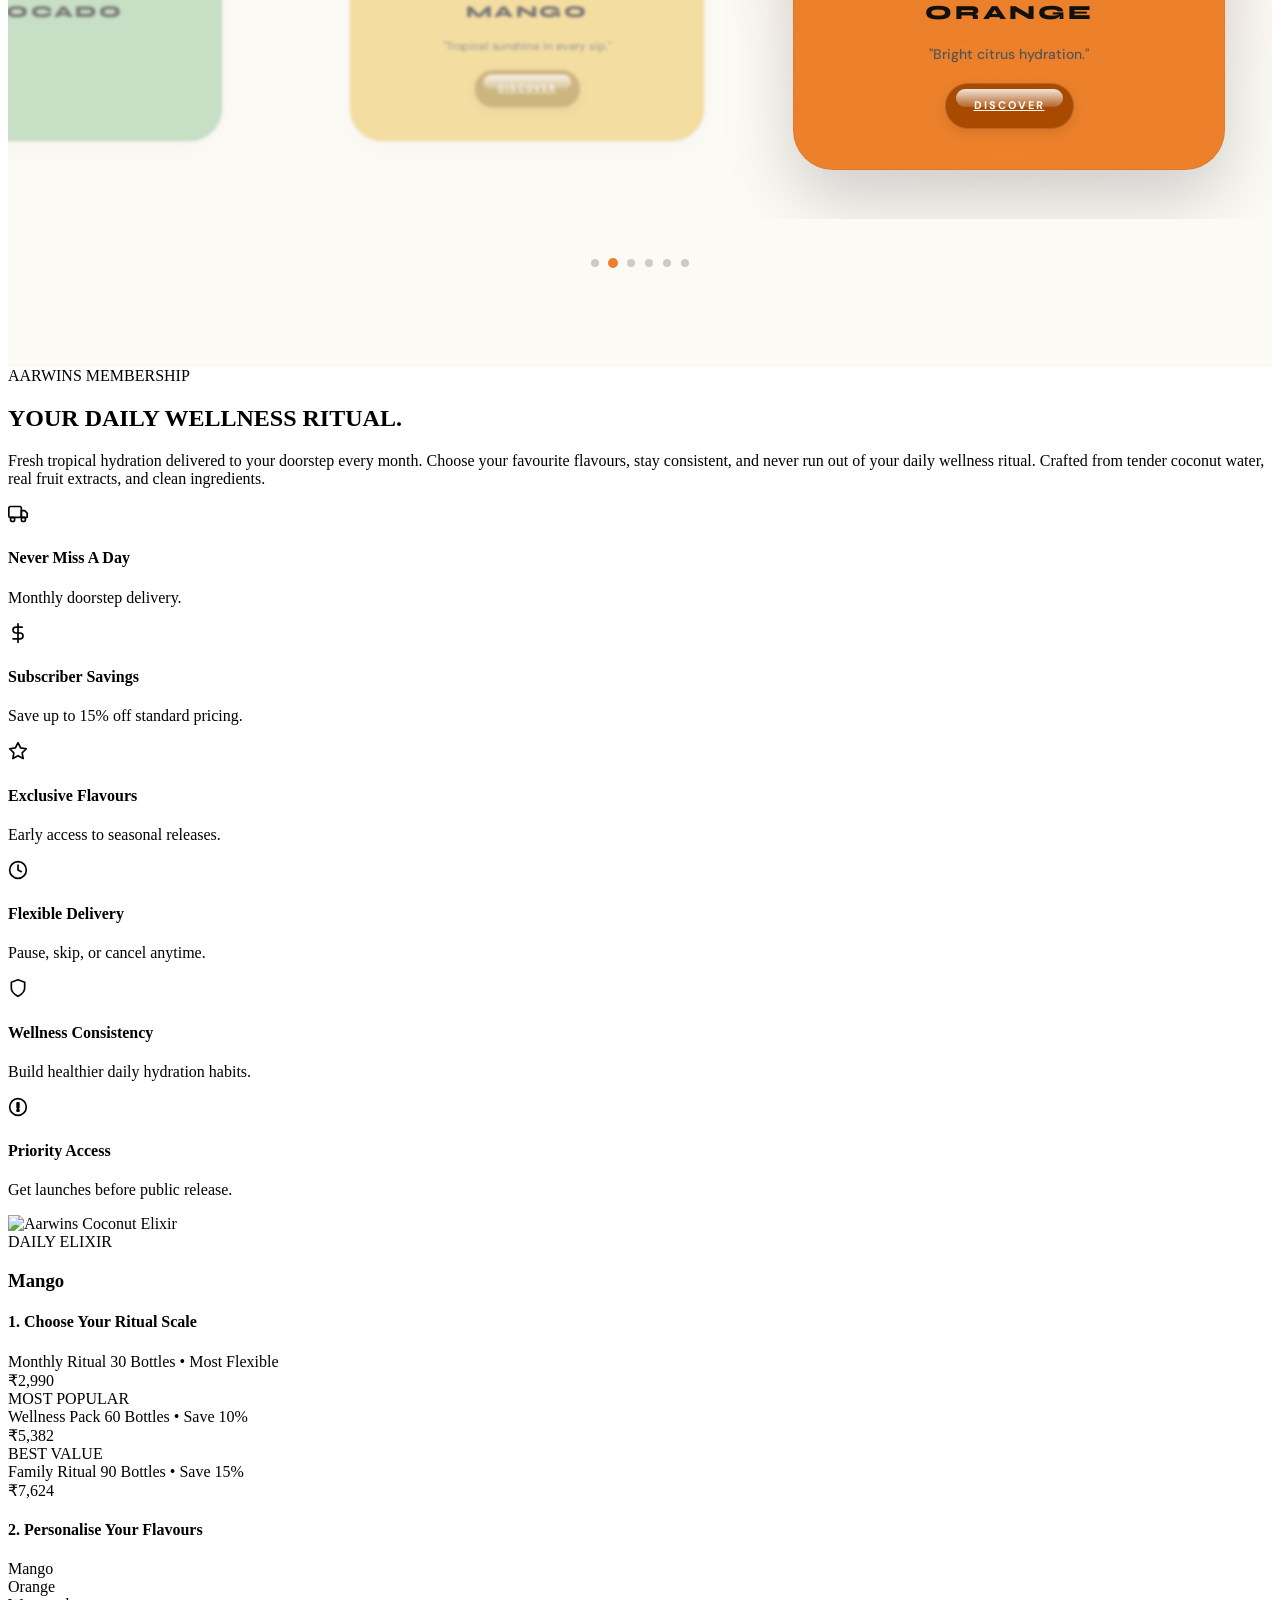
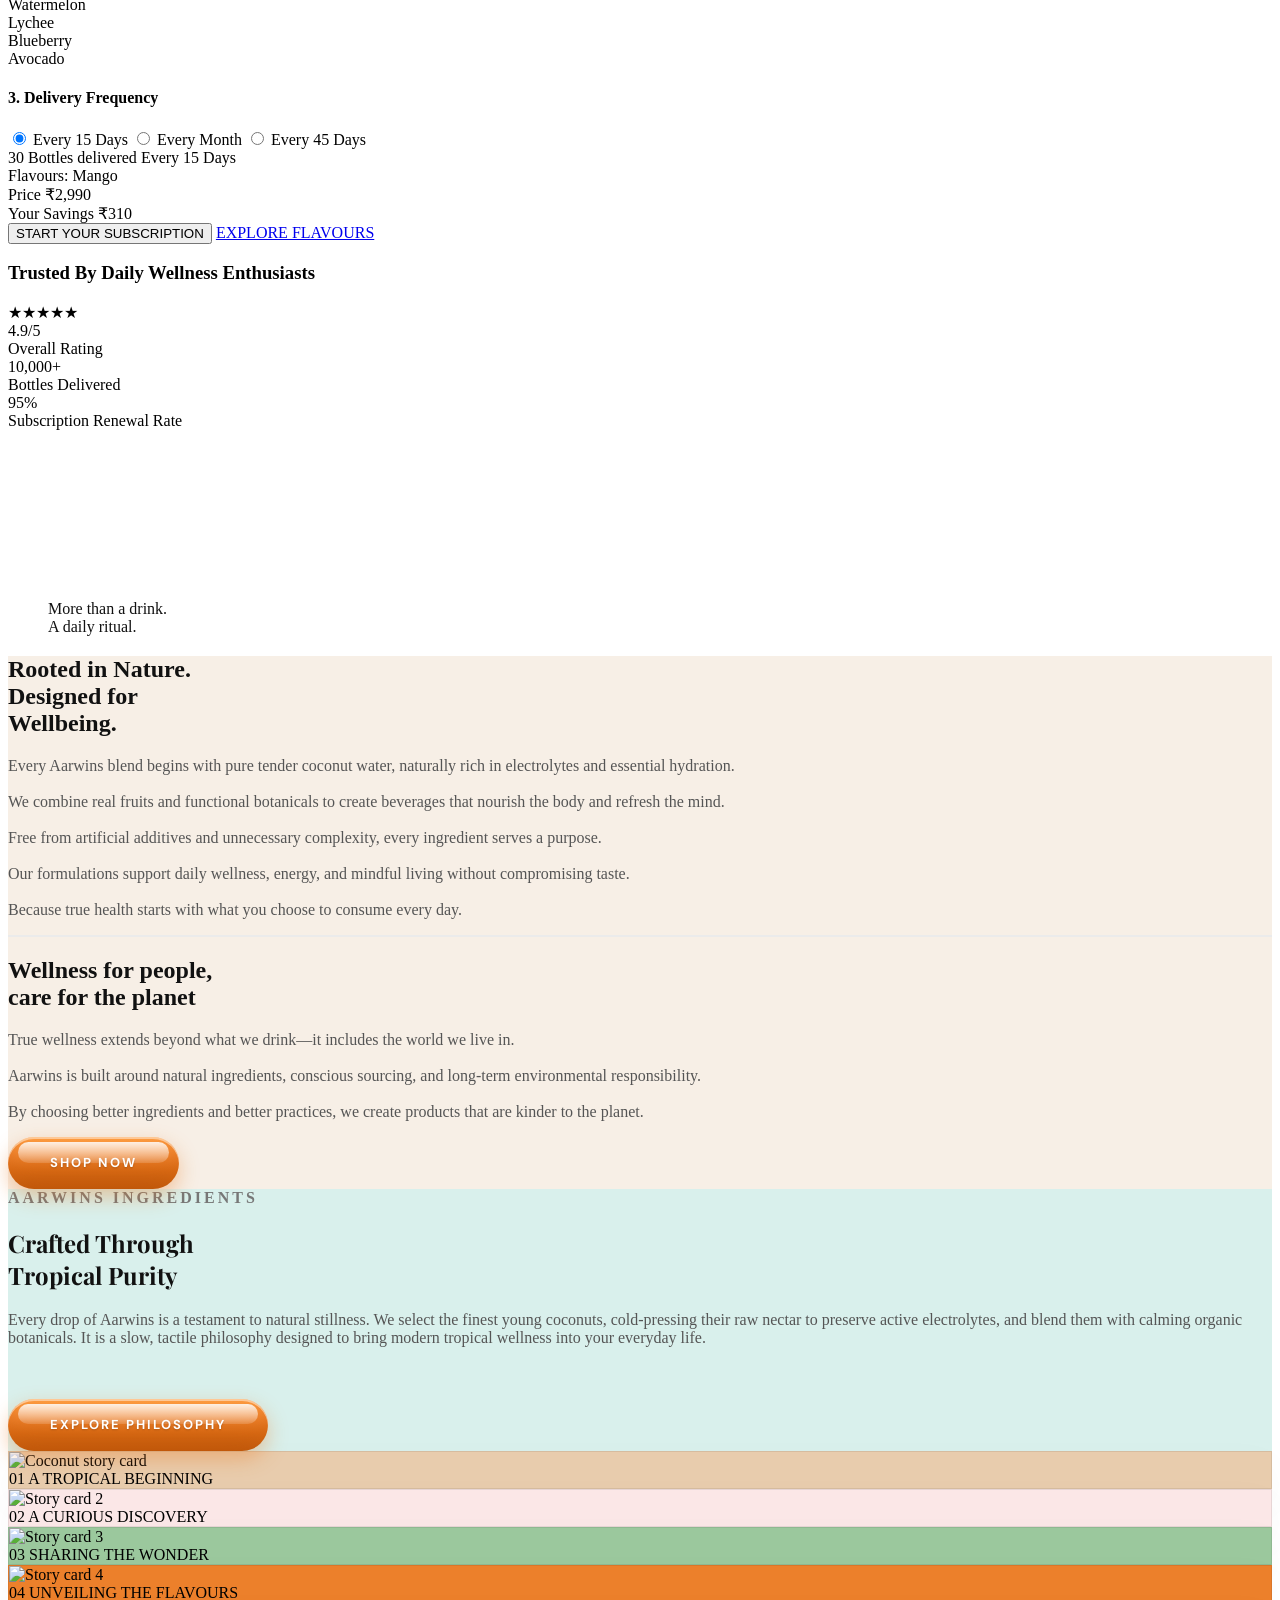
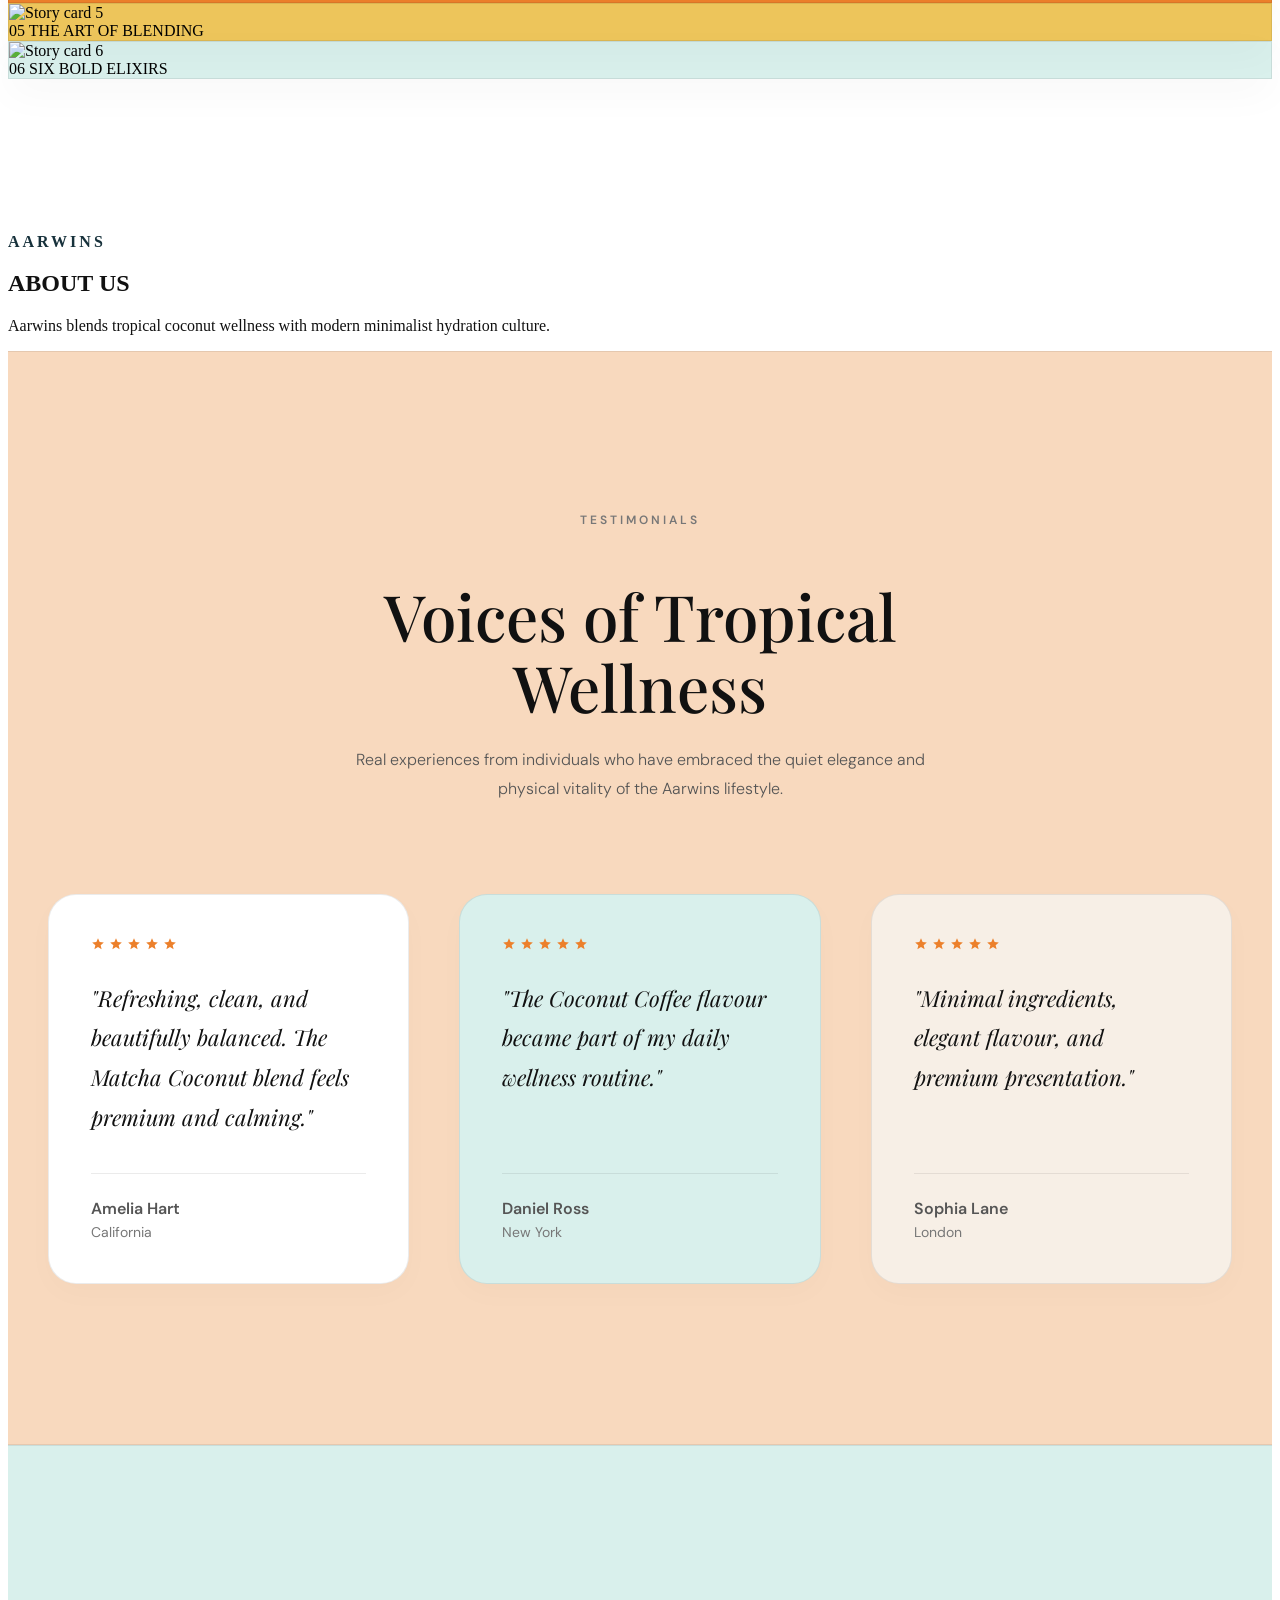
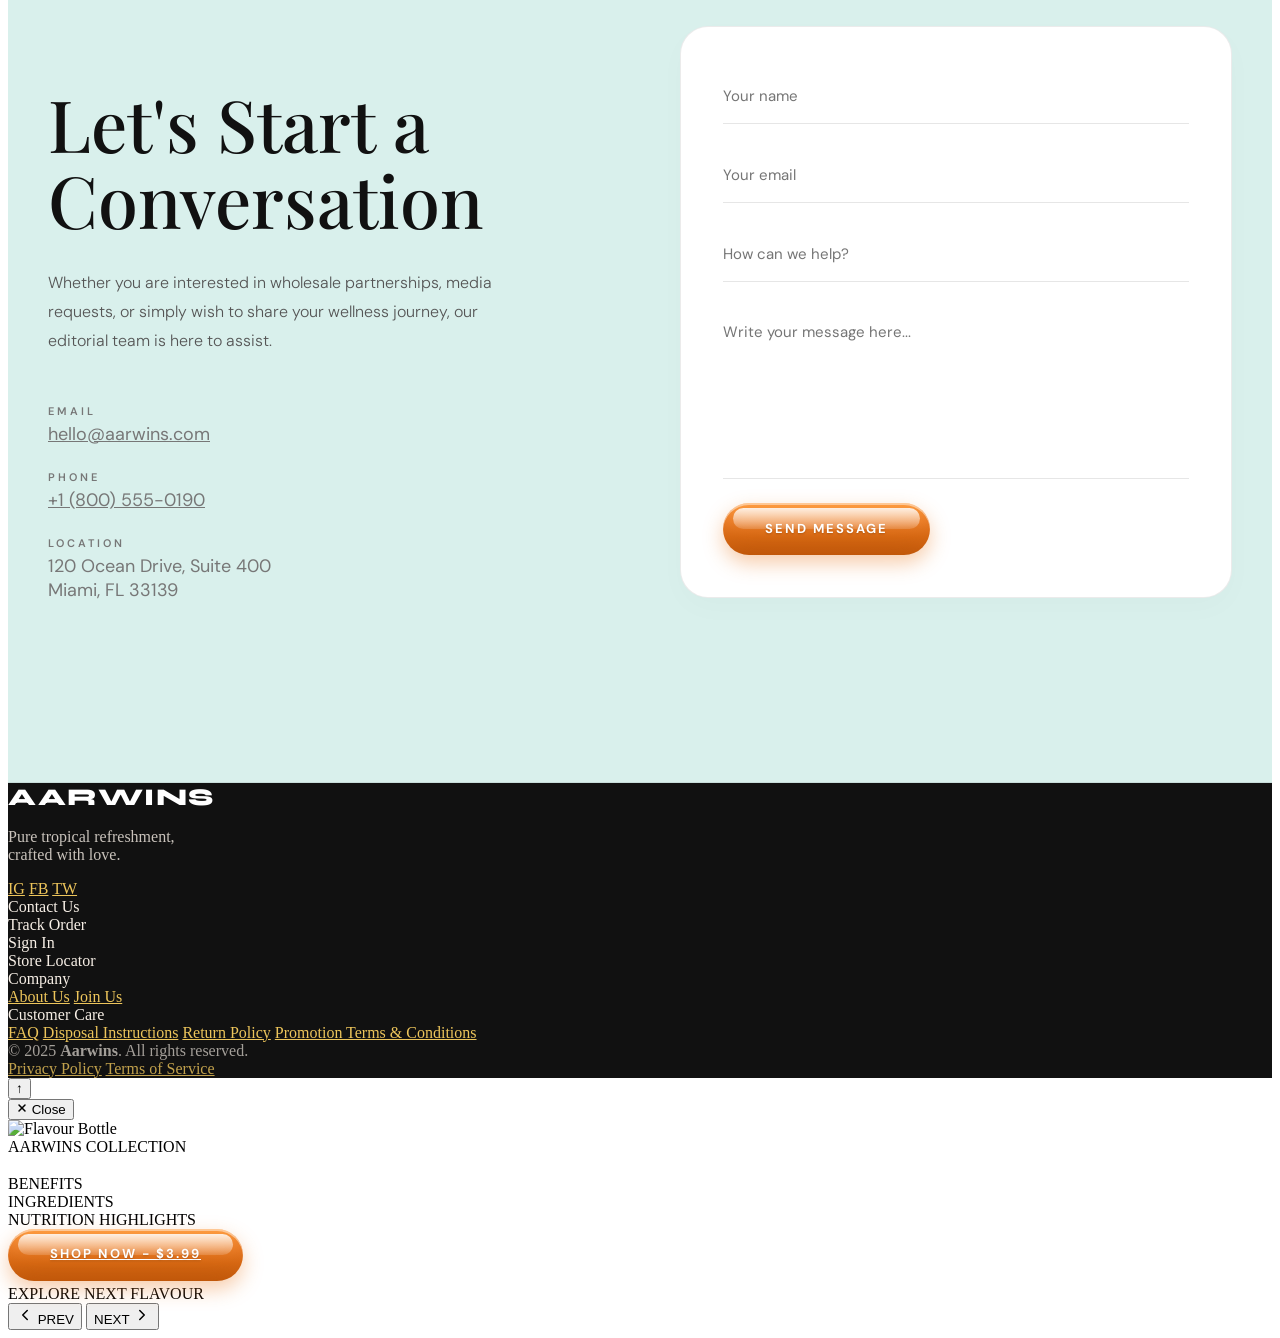
==== commit f996916c: "feat: UI overhaul - tin images, cart fixes, mascot blobs, mobile layout - Replace all bottle images " ====
--- a/src/main/resources/static/index.html
+++ b/src/main/resources/static/index.html
@@ -1,18 +1,20 @@
-<!DOCTYPE html>
+﻿<!DOCTYPE html>
 <html lang="en">
 <head>
   <meta charset="UTF-8"/>
   <meta name="viewport" content="width=device-width, initial-scale=1.0"/>
-  <meta name="description" content="Aarwins — Premium tropical coconut wellness beverages crafted with natural ingredients."/>
-  <title>Aarwins — Tropical Daily Refreshment</title>
+  <meta name="description" content="Aarwins - Premium tropical coconut wellness beverages crafted with natural ingredients."/>
+  <title>Aarwins - Tropical Daily Refreshment</title>
   <link rel="icon" type="image/svg+xml" href="data:image/svg+xml,<svg xmlns='http://www.w3.org/2000/svg' viewBox='0 0 24 24' fill='none' stroke='%2317313B' stroke-width='1.5' stroke-linecap='round' stroke-linejoin='round'><path d='M12 22C12 12 6 8 2 9c4-1 8 0 10 5m0-5c0-6-6-8-10-7 4-1 8 1 10 7m0-7c0-6 6-8 10-7-4-1-8 1-10 7m0-7c0 4 6 8 10 9-4 1-8 0-10-5'/></svg>"/>
   <link rel="preconnect" href="https://fonts.googleapis.com"/>
   <link rel="preconnect" href="https://fonts.gstatic.com" crossorigin/>
   <link href="https://fonts.googleapis.com/css2?family=Syne:wght@400;500;600;700;800&family=DM+Sans:ital,opsz,wght@0,9..40,300;0,9..40,400;0,9..40,500;1,9..40,300&family=Playfair+Display:ital,wght@0,400;0,500;0,600;1,400&display=swap" rel="stylesheet"/>
-  <link rel="stylesheet" href="/css/aarwins.css?v=2.0"/>
-  <link rel="stylesheet" href="/css/editorial.css?v=2.0"/>
-  <link rel="stylesheet" href="/css/luxury-spacing.css?v=1.2"/>
-  <link rel="stylesheet" href="/css/cinematic.css?v=1.2"/>
+  <link rel="stylesheet" href="/css/aarwins.css?v=2.1"/>
+  <link rel="stylesheet" href="/css/editorial.css?v=3.0"/>
+  <link rel="stylesheet" href="/css/luxury-spacing.css?v=1.3"/>
+  <link rel="stylesheet" href="/css/cinematic.css?v=2.0"/>
+  <link rel="stylesheet" href="/css/flavour-modal.css?v=1.1"/>
+  <link rel="stylesheet" href="/css/cart-checkout.css"/>
 
   <!-- GSAP, ScrollTrigger, Lenis -->
   <script src="https://cdnjs.cloudflare.com/ajax/libs/gsap/3.12.5/gsap.min.js"></script>
@@ -84,8 +86,8 @@
       transition: transform 0.4s cubic-bezier(0.25, 1, 0.5, 1), box-shadow 0.4s ease;
     }
     .hp-review-card:hover {
-      transform: translateY(-8px);
-      box-shadow: 0 20px 40px rgba(0, 0, 0, 0.08);
+      transform: none !important;
+      box-shadow: 0 10px 30px rgba(0, 0, 0, 0.04) !important;
     }
     .hp-review-stars {
       display: flex;
@@ -467,14 +469,18 @@
     .mcp-close {
       background: none;
       border: none;
-      font-size: 20px;
       cursor: pointer;
       color: #17313B;
       opacity: 0.6;
-      transition: opacity 0.2s;
+      transition: opacity 0.2s, transform 0.2s;
+      display: flex;
+      align-items: center;
+      justify-content: center;
+      padding: 4px;
     }
     .mcp-close:hover {
       opacity: 1;
+      transform: rotate(90deg);
     }
     .mcp-body {
       flex-grow: 1;
@@ -597,47 +603,961 @@
       }
     }
     @media (max-width: 768px) {
-      /* Global container padding increase for more spacious home page layout */
-      .container, .ed-wrap, .hp-reviews-container, .hp-contact-container, .editorial-wrap {
-        padding-left: 36px !important;
-        padding-right: 36px !important;
+      /* Global container horizontal padding for home page sections on mobile */
+      .container, 
+      .ed-wrap, 
+      .hp-reviews-container, 
+      .hp-contact-container, 
+      .editorial-wrap,
+      .showcase-header,
+      .aw-quote-container,
+      .ed-cats,
+      .aw-ingredients-left,
+      .aw-ingredients-container {
+        padding-left: 30px !important;
+        padding-right: 30px !important;
+        box-sizing: border-box !important;
       }
       
-      /* Increase section vertical paddings for breathing space */
-      .editorial {
-        padding: 130px 0 !important;
-      }
-      .products {
-        padding: 130px 0 !important;
+      /* Standardized vertical padding for mobile sections to ensure consistent breathing space (60px - 80px) */
+      .flavour-showcase-section {
+        padding: 60px 0 !important;
+      }
+      .aw-quote-section {
+        padding: 35% 0 0 0 !important;
+        height: auto !important;
+        min-height: 40vh !important;
+      }
+      .ed-page {
+        padding: 60px 0 !important;
+      }
+      .ed-cats {
+        padding-top: 20px !important;
+        padding-bottom: 20px !important;
+      }
+      .aw-ingredients-section {
+        padding: 60px 0 !important;
+        height: auto !important;
+        min-height: auto !important;
+      }
+      .aw-ingredients-container {
+        height: auto !important;
+        display: flex !important;
+        flex-direction: column !important;
+        gap: 32px !important;
       }
       .hp-reviews-section {
-        padding: 140px 0 !important;
+        padding: 60px 0 !important;
       }
       .hp-reviews-grid {
         grid-template-columns: 1fr;
-        gap: 36px;
+        gap: 24px;
       }
       .hp-reviews-heading {
-        font-size: 40px;
+        font-size: 36px;
+      }
+      .hp-review-card {
+        padding: 28px 24px !important;
+        border-radius: 20px !important;
+      }
+      .hp-review-stars {
+        margin-bottom: 18px !important;
+      }
+      .hp-review-quote {
+        font-size: 16px !important;
+        line-height: 1.65 !important;
+        margin-bottom: 24px !important;
+      }
+      .hp-review-author-wrap {
+        padding-top: 18px !important;
+        gap: 12px !important;
+      }
+      .hp-review-author-name {
+        font-size: 14px !important;
+      }
+      .hp-review-author-loc {
+        font-size: 11px !important;
       }
       .hp-contact-section {
-        padding: 140px 0 !important;
+        padding: 80px 0 !important;
       }
       .hp-contact-grid {
         grid-template-columns: 1fr;
-        gap: 64px;
+        gap: 48px;
       }
       .hp-contact-title {
         font-size: 44px;
       }
       .fb-inner {
-        padding-left: 36px !important;
-        padding-right: 36px !important;
-        padding-bottom: 60px !important;
+        padding-left: 30px !important;
+        padding-right: 30px !important;
+        padding-bottom: 50px !important;
       }
       .fb-bottom {
-        padding-left: 36px !important;
-        padding-right: 36px !important;
+        padding-left: 30px !important;
+        padding-right: 30px !important;
+        padding-top: 20px !important;
+        padding-bottom: 20px !important;
+      }
+    }
+
+    /* ─── PETZEN TROPICAL EDITORIAL COLOR OVERRIDES (EXCLUDING HERO) ─── */
+    :root {
+      /* Primary Brand Palette */
+      --pz-coconut-cream: #E8CCAD;
+      --pz-tropical-orange: #EC802B;
+      --pz-mango-gold: #EDC55B;
+      --pz-ocean-teal: #66BCB4;
+
+      /* Derived Supporting Colors */
+      --pz-light-coconut: #F7EFE6;
+      --pz-soft-mango: #F6E6A8;
+      --pz-soft-teal: #D9F0EC;
+      --pz-soft-orange: #F8D9BE;
+      
+      /* Collectible Card Colors */
+      --pz-card-mango: #EDC55B;
+      --pz-card-orange: #EC802B;
+      --pz-card-watermelon: #F5A89B;
+      --pz-card-blueberry: #66BCB4;
+      --pz-card-avocado: #9BC89D;
+      --pz-card-lychee: #FBE7E7;
+
+      /* Text Colors */
+      --pz-text-primary: #111111;
+      --pz-text-body: #555555;
+      --pz-text-meta: #777777;
+      --pz-text-accent: #EC802B;
+      
+      /* Borders & Separations */
+      --pz-soft-border: 1px solid rgba(0, 0, 0, 0.08);
+    }
+
+    /* --- GLOBAL TEXT COLORS (EXCLUDING HERO) --- */
+    .ed-cats-title,
+    .ed-h2,
+    .aw-ingredients-heading,
+    .coll-top-title,
+    .coll-item-title,
+    .coll-bts-heading,
+    .aw-product-focus-title,
+    .hp-reviews-heading,
+    .hp-review-quote,
+    .hp-contact-title,
+    .mcp-title,
+    .mcp-item-name,
+    .mcp-total-value {
+      color: var(--pz-text-primary) !important;
+    }
+
+    .ed-body,
+    .aw-ingredients-text,
+    .hp-reviews-subtitle,
+    .hp-contact-desc,
+    .coll-bts-text,
+    .hp-review-author-name {
+      color: var(--pz-text-body) !important;
+    }
+
+    .ed-cats-desc,
+    .hp-review-author-loc,
+    .hp-contact-item-value,
+    .mcp-item-meta,
+    .mcp-total-label {
+      color: var(--pz-text-meta) !important;
+    }
+
+    .ed-cats-label,
+    .aw-ingredients-label,
+    .hp-reviews-label,
+    .coll-bts-label,
+    .hp-contact-item-label,
+    .mcp-tax-info {
+      color: var(--pz-text-meta) !important;
+      letter-spacing: 3px !important;
+      font-weight: 600 !important;
+    }
+
+    /* Specific dark text colors for the About Us banner over the light overlay */
+    .ed-cats-video-container .ed-cats-label {
+      color: #17313B !important;
+      font-weight: 700 !important;
+    }
+    .ed-cats-video-container .ed-cats-title {
+      color: #111111 !important;
+    }
+    .ed-cats-video-container .ed-cats-desc {
+      color: #111111 !important;
+      font-weight: 500 !important;
+    }
+
+    /* --- BORDERS & SEPARATIONS --- */
+    .aw-animated-divider {
+      margin: 0 auto !important;
+      height: 1px !important;
+      background: linear-gradient(90deg, 
+        transparent 0%, 
+        var(--pz-tropical-orange) 50%, 
+        transparent 100%) !important;
+      border: none !important;
+      opacity: 0.5 !important;
+      width: 90% !important;
+      max-width: 1200px !important;
+      position: relative !important;
+      z-index: 10 !important;
+    }
+    .ed-divider,
+    .coll-bts-divider {
+      margin: 60px 0 !important;
+      padding: 0 !important;
+      height: 1px !important;
+      background: var(--pz-tropical-orange) !important;
+      border: none !important;
+      opacity: 0.25 !important;
+      width: 100% !important;
+      max-width: none !important;
+      box-sizing: border-box !important;
+    }
+    .dropdown-divider {
+      background: rgba(0, 0, 0, 0.08) !important;
+      border: none !important;
+      height: 1px !important;
+    }
+    .hp-reviews-section,
+    .hp-contact-section {
+      border-top: var(--pz-soft-border) !important;
+      border-bottom: var(--pz-soft-border) !important;
+    }
+
+    /* --- BUTTONS: PRIMARY CTA --- */
+    .ed-pill-btn,
+    .btn-primary,
+    .hp-form-submit,
+    .mcp-checkout-btn,
+    .nav-shop-btn {
+      display: inline-block;
+      position: relative !important;
+      overflow: hidden !important;
+      height: 52px !important;
+      line-height: 50px !important;
+      padding: 0 42px !important;
+      font-family: 'DM Sans', sans-serif !important;
+      font-size: 13px !important;
+      letter-spacing: 2px !important;
+      font-weight: 700 !important;
+      text-transform: uppercase !important;
+      color: #fff !important;
+      border: none !important;
+      border-radius: 999px !important;
+      cursor: pointer !important;
+      background: linear-gradient(
+        to bottom,
+        #ff9e42 0%,
+        #EC802B 35%,
+        #d66813 65%,
+        #b85207 100%
+      ) !important;
+      box-shadow:
+        0 8px 20px rgba(236, 128, 43, 0.4),
+        inset 0 2px 0 rgba(255,255,255,0.45),
+        inset 0 -8px 15px rgba(214, 104, 19, 0.35) !important;
+      transition: all 0.3s cubic-bezier(0.25, 1, 0.5, 1) !important;
+      text-shadow: 0 1px 2px rgba(0,0,0,0.2) !important;
+    }
+    .ed-pill-btn::before,
+    .btn-primary::before,
+    .hp-form-submit::before,
+    .mcp-checkout-btn::before,
+    .nav-shop-btn::before {
+      content: "" !important;
+      position: absolute !important;
+      left: 10px !important;
+      right: 10px !important;
+      top: 5px !important;
+      height: 40% !important;
+      border-radius: 999px !important;
+      background: linear-gradient(
+        to bottom,
+        rgba(255,255,255,0.85) 0%,
+        rgba(255,255,255,0.15) 100%
+      ) !important;
+      pointer-events: none !important;
+      z-index: 2 !important;
+    }
+    .ed-pill-btn:hover,
+    .btn-primary:hover,
+    .hp-form-submit:hover,
+    .mcp-checkout-btn:hover,
+    .nav-shop-btn:hover {
+      transform: translateY(-3px) scale(1.02) !important;
+      filter: brightness(1.08) !important;
+      box-shadow:
+        0 12px 28px rgba(236, 128, 43, 0.55),
+        inset 0 2px 0 rgba(255,255,255,0.5),
+        inset 0 -8px 15px rgba(214, 104, 19, 0.4) !important;
+    }
+
+    /* --- BUTTONS: SECONDARY CTA --- */
+    .coll-add-btn {
+      background: transparent !important;
+      border: 1px solid var(--pz-text-primary) !important;
+      color: var(--pz-text-primary) !important;
+      border-radius: 50px !important;
+      box-shadow: none !important;
+      text-shadow: none !important;
+      font-weight: 600 !important;
+      letter-spacing: 1px !important;
+      text-transform: uppercase !important;
+      transition: all 0.3s cubic-bezier(0.25, 1, 0.5, 1) !important;
+    }
+    .coll-add-btn:hover {
+      background: var(--pz-mango-gold) !important;
+      color: var(--pz-text-primary) !important;
+      border-color: var(--pz-text-primary) !important;
+      transform: translateY(-2px) !important;
+    }
+
+    /* --- SECTION 1: QUOTE TRANSITION --- */
+    .aw-quote-section {
+      background: #FFFFFF !important;
+    }
+    .aw-quote-text {
+      color: var(--pz-text-primary) !important;
+    }
+    .aw-quote-glow {
+      background: radial-gradient(circle, rgba(236, 128, 43, 0.12) 0%, rgba(102, 188, 180, 0.04) 50%, transparent 70%) !important;
+    }
+
+    /* --- SECTION 2: ABOUT US / EDITORIAL --- */
+    .ed-page {
+      background: var(--pz-light-coconut) !important;
+    }
+    .ed-ph {
+      background-color: #FFFFFF !important;
+      border: var(--pz-soft-border) !important;
+      box-shadow: 0 10px 30px rgba(0, 0, 0, 0.02) !important;
+    }
+    .ed-ph:hover {
+      box-shadow: 0 20px 48px rgba(0, 0, 0, 0.05) !important;
+    }
+    .ed-grain-row span {
+      background: var(--pz-ocean-teal) !important;
+      opacity: 0.6 !important;
+    }
+
+    /* --- SECTION 3: INGREDIENTS STORY --- */
+    .aw-ingredients-section {
+      background: var(--pz-soft-teal) !important;
+    }
+    .aw-ingredients-glow {
+      background: radial-gradient(circle, rgba(102, 188, 180, 0.12) 0%, transparent 75%) !important;
+    }
+    .aw-ingredient-card {
+      border: var(--pz-soft-border) !important;
+      box-shadow: 0 15px 40px rgba(0,0,0,0.03) !important;
+    }
+    .aw-ingredient-card[data-index="1"] { background-color: var(--pz-coconut-cream) !important; }
+    .aw-ingredient-card[data-index="2"] { background-color: var(--pz-card-lychee) !important; }
+    .aw-ingredient-card[data-index="3"] { background-color: var(--pz-card-avocado) !important; }
+    .aw-ingredient-card[data-index="4"] { background-color: var(--pz-tropical-orange) !important; }
+    .aw-ingredient-card[data-index="5"] { background-color: var(--pz-mango-gold) !important; }
+
+    /* --- SECTION 4: THE COLLECTION --- */
+    .coll-section--products {
+      background: #FFFFFF !important;
+      margin-top: 0 !important;
+    }
+    .coll-section--products .coll-container {
+      padding-bottom: 70px !important;
+    }
+    .coll-section--lifestyle {
+      background: var(--pz-soft-mango) !important;
+      margin-top: 0 !important;
+    }
+    .coll-section--lifestyle .coll-container {
+      padding-top: 70px !important;
+    }
+    .coll-section--lifestyle .coll-bottom-grid {
+      margin-top: 0 !important;
+    }
+    .coll-card {
+      border: var(--pz-soft-border) !important;
+      box-shadow: 0 10px 30px rgba(0, 0, 0, 0.02) !important;
+      transition: all 0.5s cubic-bezier(0.22, 1, 0.36, 1) !important;
+    }
+    .coll-card:hover {
+      box-shadow: 0 20px 45px rgba(236, 128, 43, 0.08) !important;
+    }
+    /* Flavour card color mapping */
+    .coll-grid .coll-card:nth-child(1) { background-color: var(--pz-card-mango) !important; }
+    .coll-grid .coll-card:nth-child(2) { background-color: var(--pz-card-avocado) !important; }
+    .coll-grid .coll-card:nth-child(3) { background-color: var(--pz-card-lychee) !important; }
+
+    /* --- SECTION 5: PRODUCT FOCUS --- */
+    .aw-product-focus-section {
+      background: #FFFFFF !important;
+    }
+    .aw-product-focus-glow {
+      background: radial-gradient(circle, rgba(102, 188, 180, 0.15) 0%, transparent 80%) !important;
+    }
+    .aw-showcase-bottle-img {
+      background: var(--pz-soft-teal) !important;
+      border: var(--pz-soft-border) !important;
+      box-shadow: 0 30px 80px rgba(0,0,0,0.03) !important;
+    }
+
+    /* --- SECTION 6: TESTIMONIALS --- */
+    .hp-reviews-section {
+      background: var(--pz-soft-orange) !important;
+    }
+    /* Alternating benefits cards */
+    .hp-reviews-grid .hp-review-card:nth-child(1) { background-color: #FFFFFF !important; }
+    .hp-reviews-grid .hp-review-card:nth-child(2) { background-color: var(--pz-soft-teal) !important; }
+    .hp-reviews-grid .hp-review-card:nth-child(3) { background-color: var(--pz-light-coconut) !important; }
+    
+    .hp-review-card {
+      border: var(--pz-soft-border) !important;
+      box-shadow: 0 10px 30px rgba(0, 0, 0, 0.02) !important;
+    }
+    .hp-review-card:hover {
+      box-shadow: 0 10px 30px rgba(0, 0, 0, 0.02) !important;
+      transform: none !important;
+    }
+    .hp-review-stars {
+      color: var(--pz-tropical-orange) !important;
+    }
+    .hp-review-author-wrap {
+      border-top: var(--pz-soft-border) !important;
+    }
+
+    /* --- SECTION 7: SCROLL DIVIDER --- */
+    .aw-scroll-divider-section {
+      background: #FFFFFF !important;
+    }
+    .aw-scroll-divider-line {
+      background: linear-gradient(90deg, transparent, var(--pz-tropical-orange), transparent) !important;
+    }
+
+    /* --- SECTION 8: CONTACT SECTION --- */
+    .hp-contact-section {
+      background: var(--pz-soft-teal) !important;
+    }
+    .hp-contact-right {
+      background: #FFFFFF !important;
+      border-radius: 28px;
+      padding: 42px;
+      border: var(--pz-soft-border) !important;
+      box-shadow: 0 10px 30px rgba(0, 0, 0, 0.02) !important;
+    }
+    .hp-form-input, .hp-form-textarea {
+      border-bottom: 1px solid rgba(17, 17, 17, 0.1) !important;
+      color: var(--pz-text-primary) !important;
+    }
+    .hp-form-input:focus, .hp-form-textarea:focus {
+      border-bottom-color: var(--pz-tropical-orange) !important;
+      box-shadow: 0 6px 12px -6px rgba(236, 128, 43, 0.15) !important;
+    }
+
+    /* --- FOOTER OVERRIDES --- */
+    footer.footer-black {
+      background: #111111 !important;
+      color: var(--pz-light-coconut) !important;
+    }
+    footer.footer-black .fb-tagline,
+    footer.footer-black .fb-disclaimer,
+    footer.footer-black .fb-bottom,
+    footer.footer-black .fb-bottom span {
+      color: var(--pz-light-coconut) !important;
+      opacity: 0.8;
+    }
+    footer.footer-black a {
+      color: var(--pz-mango-gold) !important;
+      transition: color 0.3s ease, border-color 0.3s ease !important;
+    }
+    footer.footer-black a:hover {
+      color: var(--pz-ocean-teal) !important;
+    }
+    footer.footer-black .fb-social {
+      border-color: rgba(237, 197, 91, 0.3) !important;
+      color: var(--pz-mango-gold) !important;
+    }
+    footer.footer-black .fb-social:hover {
+      border-color: var(--pz-ocean-teal) !important;
+      color: var(--pz-ocean-teal) !important;
+    }
+    footer.footer-black .fb-col-title {
+      color: var(--pz-light-coconut) !important;
+    }
+    footer.footer-black .fb-input {
+      border-bottom-color: rgba(237, 197, 91, 0.3) !important;
+      color: var(--pz-light-coconut) !important;
+    }
+    footer.footer-black .fb-input:focus {
+      border-bottom-color: var(--pz-ocean-teal) !important;
+    }
+
+    /* --- MINI CART PANEL & ACCOUNT DROPDOWN --- */
+    .mini-cart-panel {
+      background: rgba(255, 255, 255, 0.9) !important;
+      border-left: var(--pz-soft-border) !important;
+    }
+    .mcp-item-thumb {
+      background: var(--pz-light-coconut) !important;
+      border: var(--pz-soft-border) !important;
+    }
+    .account-dropdown {
+      background: #FFFFFF !important;
+      border: var(--pz-soft-border) !important;
+    }
+    .account-dropdown a:hover {
+      background: var(--pz-light-coconut) !important;
+      color: var(--pz-tropical-orange) !important;
+    }
+
+    /* ─── FLAVOUR SHOWCASE SECTION ─── */
+    .flavour-showcase-section {
+      position: relative;
+      width: 100%;
+      background-color: #FCFAF5;
+      padding: 135px 0 100px 0; /* Reduced top padding to bring text closer to wrinkles */
+      overflow: visible !important; /* Allow negative-top cloth divider to render */
+      display: flex;
+      flex-direction: column;
+      align-items: center;
+      z-index: 25 !important;
+    }
+
+    /* ─── CLOTH DIVIDER TRANSITION ─── */
+    .cloth-divider {
+      position: absolute;
+      top: -159px;
+      left: 0;
+      width: 100%;
+      height: 160px;
+      z-index: 10;
+      pointer-events: none;
+      filter: drop-shadow(0px -15px 15px rgba(23, 49, 59, 0.08));
+    }
+
+    /* ─── PULLING HAND TRANSITION MASCOT ─── */
+    .pulling-hand-container {
+      position: absolute;
+      top: -240px; /* sit exactly at the center-bottom peak of the SVG curves */
+      left: 50%;
+      transform: translateX(-50%) translate3d(0, 0, 0);
+      width: 270px;
+      height: 315px;
+      z-index: 11; /* sits on top of the cloth-divider SVG */
+      pointer-events: none;
+      display: flex;
+      justify-content: center;
+      align-items: flex-end;
+      opacity: 0;
+      will-change: transform, opacity;
+    }
+    .pulling-hand-img {
+      width: 100%;
+      height: auto;
+      object-fit: contain;
+      transform-origin: center top;
+      filter: drop-shadow(0px 10px 12px rgba(23, 49, 59, 0.15));
+      position: relative;
+      z-index: 2;
+    }
+    .cloth-wrinkles-img {
+      position: absolute;
+      bottom: -15px; /* sit under the hand fist */
+      left: 50%;
+      transform: translateX(-50%);
+      width: 70%; /* Reduced from 100% to match hand size closely */
+      height: auto;
+      object-fit: contain;
+      pointer-events: none;
+      z-index: 1; /* sits behind the hand */
+      mix-blend-mode: multiply;
+      filter: drop-shadow(0px 15px 15px rgba(23, 49, 59, 0.08));
+    }
+    
+    .showcase-glow-bg {
+      position: absolute;
+      inset: 0;
+      z-index: 1;
+      pointer-events: none;
+      overflow: hidden;
+    }
+    
+    .showcase-glow-radial {
+      position: absolute;
+      width: 900px;
+      height: 900px;
+      top: 50%;
+      left: 50%;
+      transform: translate(-50%, -50%) scale(0.85);
+      background: radial-gradient(circle, rgba(236, 128, 43, 0.09) 0%, rgba(252, 250, 245, 0) 70%);
+      filter: blur(60px);
+      will-change: transform, opacity;
+      opacity: 0;
+    }
+    
+    .showcase-header {
+      position: relative;
+      z-index: 12; /* sits on top of the pulling hand container (z-index 11) to avoid overlap */
+      text-align: center;
+      margin-bottom: 40px;
+    }
+    
+    .showcase-label {
+      font-family: 'DM Sans', sans-serif;
+      font-size: 11px;
+      font-weight: 700;
+      letter-spacing: 4px;
+      color: #777777;
+      text-transform: uppercase;
+      display: block;
+      margin-bottom: 12px;
+    }
+    
+    .showcase-title {
+      font-family: 'Syne', sans-serif;
+      font-size: 32px;
+      font-weight: 800;
+      color: #111111;
+      letter-spacing: 2px;
+      text-transform: uppercase;
+      margin-bottom: 16px;
+    }
+    
+    .showcase-subtitle {
+      font-family: 'DM Sans', sans-serif;
+      font-size: clamp(20px, 2.5vw, 28px);
+      font-style: normal;
+      font-weight: 400;
+      letter-spacing: 0.5px;
+      color: #555555;
+    }
+
+    .showcase-carousel-viewport {
+      width: 100%;
+      height: 680px;
+      position: relative;
+      z-index: 2;
+      display: flex;
+      align-items: center;
+      overflow: hidden; /* Prevent horizontal scrollbars, clamp clipping */
+      cursor: grab;
+      user-select: none;
+      -webkit-user-drag: none;
+      will-change: transform, opacity, filter;
+    }
+    
+    .showcase-carousel-viewport:active {
+      cursor: grabbing;
+    }
+
+    .showcase-track {
+      display: flex;
+      gap: 50px;
+      will-change: transform;
+      height: 100%;
+      align-items: center;
+      padding-top: 80px; /* Leave space for mascot overlap at the top */
+    }
+
+    /* ─── CARD DESIGN ─── */
+    .showcase-card {
+      position: relative;
+      width: 350px;
+      height: 460px;
+      border-radius: 40px;
+      padding: 40px;
+      flex-shrink: 0;
+      display: flex;
+      flex-direction: column;
+      justify-content: flex-end; /* Align texts and CTAs at the bottom */
+      align-items: center;
+      text-align: center;
+      overflow: visible; /* Let mascot overlap card top */
+      box-shadow: 0 10px 30px rgba(0, 0, 0, 0.05);
+      border: 1px solid rgba(0, 0, 0, 0.05);
+      
+      /* Inactive Card Default State */
+      transform: scale(0.82) translateY(0);
+      opacity: 0.55;
+      filter: blur(2px);
+      z-index: 1;
+      transition: transform 0.8s cubic-bezier(0.16, 1, 0.3, 1), opacity 0.5s ease, filter 0.5s ease, z-index 0.5s;
+    }
+
+    /* Backgrounds by data-color */
+    .showcase-card[data-color="#EDC55B"] { background-color: #EDC55B; }
+    .showcase-card[data-color="#EC802B"] { background-color: #EC802B; }
+    .showcase-card[data-color="#F5A89B"] { background-color: #F5A89B; }
+    .showcase-card[data-color="#FBE7E7"] { background-color: #FBE7E7; }
+    .showcase-card[data-color="#66BCB4"] { background-color: #66BCB4; }
+    .showcase-card[data-color="#9BC89D"] { background-color: #9BC89D; }
+
+    /* Active Card State */
+    .showcase-card.active {
+      transform: scale(1.0) translateY(-20px);
+      opacity: 1;
+      filter: blur(0px);
+      z-index: 10;
+      box-shadow: 0 30px 70px rgba(0, 0, 0, 0.18);
+    }
+
+    /* Soft Ambient Glow */
+    .card-bg-glow {
+      position: absolute;
+      inset: -20px;
+      border-radius: 60px;
+      z-index: -1;
+      opacity: 0;
+      filter: blur(40px);
+      transition: opacity 0.6s ease;
+    }
+    .showcase-card.active .card-bg-glow {
+      opacity: 0.35;
+    }
+    .showcase-card[data-color="#EDC55B"] .card-bg-glow { background: radial-gradient(circle, #EDC55B 0%, transparent 70%); }
+    .showcase-card[data-color="#EC802B"] .card-bg-glow { background: radial-gradient(circle, #EC802B 0%, transparent 70%); }
+    .showcase-card[data-color="#F5A89B"] .card-bg-glow { background: radial-gradient(circle, #F5A89B 0%, transparent 70%); }
+    .showcase-card[data-color="#FBE7E7"] .card-bg-glow { background: radial-gradient(circle, #FBE7E7 0%, transparent 70%); }
+    .showcase-card[data-color="#66BCB4"] .card-bg-glow { background: radial-gradient(circle, #66BCB4 0%, transparent 70%); }
+    .showcase-card[data-color="#9BC89D"] .card-bg-glow { background: radial-gradient(circle, #9BC89D 0%, transparent 70%); }
+
+    /* Mascot Overlap wrapper */
+    .card-mascot-wrap {
+      position: absolute;
+      top: -70px; /* Overlaps card top slightly, sits more inside the card */
+      left: 50%;
+      transform: translateX(-50%);
+      width: 270px;
+      height: 270px;
+      z-index: 5;
+      pointer-events: none;
+      transition: transform 0.8s cubic-bezier(0.16, 1, 0.3, 1);
+    }
+    .card-mascot-img {
+      width: 100%;
+      height: 100%;
+      object-fit: contain;
+      animation: floatMascot 5s ease-in-out infinite;
+    }
+    
+    .blend-multiply {
+      mix-blend-mode: multiply; /* Blends white background out on colored cards and warm backdrop */
+    }
+
+    .card-mascot-img:not(.blend-multiply) {
+      filter: drop-shadow(0 15px 25px rgba(0, 0, 0, 0.15));
+    }
+
+    /* Active animations for mascot */
+    .showcase-card.active .card-mascot-wrap {
+      transform: translateX(-50%) translateY(-20px) scale(1.1);
+    }
+
+    /* Middle Area (Flavor Name) */
+    .card-middle {
+      margin-top: 10px;
+      margin-bottom: 20px;
+      z-index: 2;
+    }
+    .card-flavor-name {
+      font-family: 'Syne', sans-serif;
+      font-size: 20px;
+      font-weight: 800;
+      letter-spacing: 3px;
+      color: #111111;
+      margin: 0;
+      transition: transform 0.6s ease;
+    }
+
+    /* Bottom Area (Desc & CTA) */
+    .card-bottom {
+      z-index: 2;
+      width: 100%;
+      display: flex;
+      flex-direction: column;
+      align-items: center;
+      gap: 20px;
+      opacity: 0;
+      transform: translateY(20px);
+      transition: opacity 0.5s ease, transform 0.5s ease;
+    }
+    .showcase-card.active .card-bottom {
+      opacity: 1;
+      transform: translateY(0);
+      transition-delay: 0.2s;
+    }
+    .card-flavor-desc {
+      font-family: 'DM Sans', sans-serif;
+      font-size: 14px;
+      color: #555555;
+      font-weight: 500;
+      margin: 0;
+      max-width: 220px;
+    }
+    .card-story-desc {
+      font-family: 'DM Sans', sans-serif;
+      font-size: 14px;
+      line-height: 1.4;
+      color: #222222;
+      font-weight: 500;
+      margin: 0 auto 5px auto;
+      max-width: 240px;
+      z-index: 2;
+      opacity: 0;
+      transform: translateY(15px);
+      transition: opacity 0.5s ease, transform 0.5s ease;
+    }
+    .showcase-card.active .card-story-desc {
+      opacity: 1;
+      transform: translateY(0);
+      transition-delay: 0.15s;
+    }
+    .card-action-btn {
+      height: 44px !important;
+      line-height: 42px !important;
+      padding: 0 28px !important;
+      font-size: 11px !important;
+      color: #FFFFFF !important;
+      text-shadow: none !important;
+      border: 1px solid rgba(255, 255, 255, 0.15) !important;
+      box-shadow: 0 4px 12px rgba(0, 0, 0, 0.1) !important;
+      transition: all 0.3s cubic-bezier(0.25, 1, 0.5, 1) !important;
+    }
+    
+    .showcase-card[data-color="#EDC55B"] .card-action-btn { background: #A67D1E !important; }
+    .showcase-card[data-color="#EC802B"] .card-action-btn { background: #A84A00 !important; }
+    .showcase-card[data-color="#F5A89B"] .card-action-btn { background: #C24F3B !important; }
+    .showcase-card[data-color="#FBE7E7"] .card-action-btn { background: #9E3B4F !important; }
+    .showcase-card[data-color="#66BCB4"] .card-action-btn { background: #17313B !important; }
+    .showcase-card[data-color="#9BC89D"] .card-action-btn { background: #3F6E41 !important; }
+
+    .card-action-btn:hover {
+      transform: translateY(-2px) scale(1.05) !important;
+      box-shadow: 0 8px 20px rgba(0, 0, 0, 0.2) !important;
+      filter: brightness(1.15) !important;
+    }
+
+    /* Keyframes */
+    @keyframes floatMascot {
+      0%, 100% {
+        transform: translateY(0);
+      }
+      50% {
+        transform: translateY(-10px);
+      }
+    }
+
+    /* Showcase Navigation Controls styles */
+    .showcase-controls {
+      display: flex;
+      align-items: center;
+      justify-content: center;
+      margin-top: 40px;
+      width: 100%;
+      z-index: 20;
+    }
+
+    .showcase-side-arrow {
+      position: absolute;
+      top: 50%;
+      transform: translateY(-50%);
+      width: 56px;
+      height: 56px;
+      border-radius: 50%;
+      background-color: #FFFFFF;
+      border: 1px solid rgba(0, 0, 0, 0.05);
+      color: #EC802B; /* Tropical Orange side arrow color */
+      display: flex;
+      align-items: center;
+      justify-content: center;
+      cursor: pointer;
+      z-index: 100 !important;
+      pointer-events: auto !important;
+      box-shadow: 0 4px 15px rgba(0, 0, 0, 0.08);
+      transition: all 0.3s cubic-bezier(0.16, 1, 0.3, 1);
+    }
+    
+    .showcase-side-arrow:hover {
+      background-color: #EC802B;
+      color: #FFFFFF;
+      box-shadow: 0 8px 25px rgba(236, 128, 43, 0.35);
+      transform: translateY(-50%) scale(1.1);
+    }
+    
+    .showcase-side-arrow.prev {
+      left: 40px;
+    }
+    
+    .showcase-side-arrow.next {
+      right: 40px;
+    }
+
+    .showcase-side-arrow svg {
+      pointer-events: none;
+    }
+
+    .showcase-indicators {
+      display: flex;
+      gap: 10px;
+      align-items: center;
+    }
+
+    .showcase-indicators .indicator {
+      width: 8px;
+      height: 8px;
+      border-radius: 50%;
+      background-color: rgba(17, 17, 17, 0.2);
+      cursor: pointer;
+      transition: background-color 0.3s, transform 0.3s;
+    }
+
+    .showcase-indicators .indicator.active {
+      background-color: #EC802B;
+      transform: scale(1.25);
+    }
+
+    /* Mobile adaptations */
+    @media (max-width: 768px) {
+      .flavour-showcase-section {
+        padding: 110px 0 60px 0 !important; /* Reduced top padding, overridden with !important to bring text closer to wrinkles */
+      }
+      .showcase-carousel-viewport {
+        height: 560px;
+      }
+      .showcase-track {
+        gap: 30px;
+        padding-top: 60px;
+      }
+      .showcase-card {
+        width: 280px;
+        height: 380px;
+        padding: 30px;
+      }
+      .card-mascot-wrap {
+        width: 195px;
+        height: 195px;
+        top: -50px;
+      }
+      .card-flavor-name {
+        font-size: 16px;
+        letter-spacing: 2px;
+      }
+      .card-story-desc {
+        font-size: 12px;
+        max-width: 200px;
+        margin-bottom: 3px;
+      }
+      .showcase-controls {
+        gap: 20px;
+        margin-top: 20px;
+      }
+      .cloth-wrinkles-img {
+        width: 55% !important;
+        bottom: -10px !important;
       }
     }
   </style>
@@ -708,53 +1628,20 @@
 <div class="mini-cart-panel" id="mini-cart-panel">
   <div class="mcp-header">
     <h3 class="mcp-title">Shopping Bag</h3>
-    <button class="mcp-close" id="mcp-close" aria-label="Close cart">✕</button>
+    <button class="mcp-close" id="mcp-close" aria-label="Close cart">
+      <svg width="18" height="18" viewBox="0 0 24 24" fill="none" stroke="currentColor" stroke-width="2" stroke-linecap="round" stroke-linejoin="round" class="mcp-close-svg">
+        <line x1="18" y1="6" x2="6" y2="18"></line>
+        <line x1="6" y1="6" x2="18" y2="18"></line>
+      </svg>
+    </button>
   </div>
   
-  <div class="mcp-body">
-    <!-- Mock Product Item 1 -->
-    <div class="mcp-item">
-      <div class="mcp-item-thumb">
-        <svg viewBox="0 0 180 380" style="height: 60px; width: auto;" aria-hidden="true">
-          <rect x="78" y="57" width="24" height="28" rx="1" fill="#A8C880" opacity="0.9"/>
-          <path d="M 78 85 Q 45 105 45 140 L 45 330 Q 45 350 90 350 Q 135 350 135 330 L 135 140 Q 135 105 102 85 Z" fill="#A8C880"/>
-          <rect x="60" y="165" width="60" height="120" rx="2" fill="rgba(255,255,255,0.9)"/>
-        </svg>
-      </div>
-      <div class="mcp-item-details">
-        <span class="mcp-item-name">Matcha Coconut Wellness</span>
-        <span class="mcp-item-meta">330ml • 1 unit</span>
-        <span class="mcp-item-price">$4.99</span>
-      </div>
-    </div>
-
-    <!-- Mock Product Item 2 -->
-    <div class="mcp-item">
-      <div class="mcp-item-thumb">
-        <svg viewBox="0 0 180 380" style="height: 60px; width: auto;" aria-hidden="true">
-          <rect x="78" y="57" width="24" height="28" rx="1" fill="#C8B4A0" opacity="0.9"/>
-          <path d="M 78 85 Q 45 105 45 140 L 45 330 Q 45 350 90 350 Q 135 350 135 330 L 135 140 Q 135 105 102 85 Z" fill="#C8B4A0"/>
-          <rect x="60" y="165" width="60" height="120" rx="2" fill="rgba(255,255,255,0.9)"/>
-        </svg>
-      </div>
-      <div class="mcp-item-details">
-        <span class="mcp-item-name">Chocolate Coconut Calm</span>
-        <span class="mcp-item-meta">330ml • 1 unit</span>
-        <span class="mcp-item-price">$4.99</span>
-      </div>
-    </div>
-  </div>
-
-  <div class="mcp-footer">
-    <div class="mcp-total-row">
-      <span class="mcp-total-label">Subtotal</span>
-      <span class="mcp-total-value">$9.98</span>
-    </div>
-    <p class="mcp-tax-info">Shipping and taxes calculated at checkout.</p>
-    <button class="mcp-checkout-btn" onclick="showToast('Proceeding to checkout...');">PROCEED TO CHECKOUT</button>
-  </div>
+  <div class="mcp-body"></div>
+
+  <div class="mcp-footer"></div>
 </div>
 
+<div id="app-wrapper">
 <!-- ════════ NAVBAR ════════ -->
 <header class="site-header" id="site-header">
   <nav class="navbar" aria-label="Main navigation">
@@ -764,9 +1651,9 @@
     </a>
     
     <div class="nav-links">
+      <a href="#home" class="active">Home</a>
       <a href="/collections">Collections</a>
       <a href="#editorial">Philosophy</a>
-      <a href="#reviews">Reviews</a>
     </div>
 
     <div class="nav-right">
@@ -796,8 +1683,8 @@
       </button>
       <button class="nav-icon-btn" id="nav-cart-btn" aria-label="Cart">
         <svg width="18" height="18" viewBox="0 0 24 24" fill="none" stroke="#17313B" stroke-width="2" stroke-linecap="round" stroke-linejoin="round"><path d="M6 2L3 6v14a2 2 0 0 0 2 2h14a2 2 0 0 0 2-2V6l-3-4z"></path><line x1="3" y1="6" x2="21" y2="6"></line><path d="M16 10a4 4 0 0 1-8 0"></path></svg>
+        <span id="cart-badge" class="cart-badge">0</span>
       </button>
-      <a href="#contact-section" class="nav-shop-btn">Contact us</a>
     </div>
 
     <button class="nav-hamburger" id="nav-hamburger" aria-label="Open menu">
@@ -829,7 +1716,12 @@
         <span class="drawer-logo-text">AARWINS</span>
         <span class="drawer-editorial-label">Tropical Wellness</span>
       </div>
-      <button class="drawer-close" id="drawer-close" aria-label="Close menu">✕</button>
+      <button class="drawer-close" id="drawer-close" aria-label="Close menu">
+        <svg width="20" height="20" viewBox="0 0 24 24" fill="none" stroke="currentColor" stroke-width="2" stroke-linecap="round" stroke-linejoin="round" class="drawer-close-svg">
+          <line x1="18" y1="6" x2="6" y2="18"></line>
+          <line x1="6" y1="6" x2="18" y2="18"></line>
+        </svg>
+      </button>
     </div>
     
     <!-- Center Navigation Links -->
@@ -842,72 +1734,436 @@
         <svg class="menu-icon" viewBox="0 0 24 24" fill="none" stroke="currentColor" stroke-width="1.5" stroke-linecap="round" stroke-linejoin="round"><rect x="3" y="3" width="7" height="7"></rect><rect x="14" y="3" width="7" height="7"></rect><rect x="14" y="14" width="7" height="7"></rect><rect x="3" y="14" width="7" height="7"></rect></svg>
         <span>Collections</span>
       </a>
-      <a href="/#reviews" class="drawer-nav-item" style="--stagger-index: 3;">
-        <svg class="menu-icon" viewBox="0 0 24 24" fill="none" stroke="currentColor" stroke-width="1.5" stroke-linecap="round" stroke-linejoin="round"><polygon points="12 2 15.09 8.26 22 9.27 17 14.14 18.18 21.02 12 17.77 5.82 21.02 7 14.14 2 9.27 8.91 8.26 12 2"></polygon></svg>
-        <span>Reviews</span>
-      </a>
-      <a href="/#contact-section" class="drawer-nav-item" style="--stagger-index: 4;">
-        <svg class="menu-icon" viewBox="0 0 24 24" fill="none" stroke="currentColor" stroke-width="1.5" stroke-linecap="round" stroke-linejoin="round"><path d="M4 4h16c1.1 0 2 .9 2 2v12c0 1.1-.9 2-2 2H4c-1.1 0-2-.9-2-2V6c0-1.1.9-2 2-2z"></path><polyline points="22,6 12,13 2,6"></polyline></svg>
-        <span>Contact</span>
-      </a>
+      <div class="drawer-nav-divider" style="--stagger-index: 3;"></div>
       
-      <div class="drawer-nav-divider" style="--stagger-index: 5;"></div>
-      
-      <a href="/#profile" class="drawer-nav-item" style="--stagger-index: 6;">
+      <a href="/#profile" class="drawer-nav-item" style="--stagger-index: 4;">
         <svg class="menu-icon" viewBox="0 0 24 24" fill="none" stroke="currentColor" stroke-width="1.5" stroke-linecap="round" stroke-linejoin="round"><path d="M20 21v-2a4 4 0 0 0-4-4H8a4 4 0 0 0-4 4v2"></path><circle cx="12" cy="7" r="4"></circle></svg>
         <span>Account</span>
       </a>
-      <a href="#" id="drawer-nav-link-cart" class="drawer-nav-item" style="--stagger-index: 7;">
+      <a href="#" id="drawer-nav-link-cart" class="drawer-nav-item" style="--stagger-index: 5;">
         <svg class="menu-icon" viewBox="0 0 24 24" fill="none" stroke="currentColor" stroke-width="1.5" stroke-linecap="round" stroke-linejoin="round"><path d="M6 2L3 6v14a2 2 0 0 0 2 2h14a2 2 0 0 0 2-2V6l-3-4z"></path><line x1="3" y1="6" x2="21" y2="6"></line><path d="M16 10a4 4 0 0 1-8 0"></path></svg>
         <span>Cart</span>
       </a>
-      <a href="/#wishlist" class="drawer-nav-item" style="--stagger-index: 8;">
-        <svg class="menu-icon" viewBox="0 0 24 24" fill="none" stroke="currentColor" stroke-width="1.5" stroke-linecap="round" stroke-linejoin="round"><path d="M20.84 4.61a5.5 5.5 0 0 0-7.78 0L12 5.67l-1.06-1.06a5.5 5.5 0 0 0-7.78 7.78l1.06 1.06L12 21.23l7.78-7.78 1.06-1.06a5.5 5.5 0 0 0 0-7.78z"></path></svg>
-        <span>Wishlist</span>
-      </a>
+
     </nav>
   </div>
 </div>
 
 
 <!-- ════════ HERO ════════ -->
-<section class="hero" id="home">
-  <!-- Premium Glacier Atmosphere Glow -->
-  <div class="hero-glow-bg">
-    <div class="glow-radial-1"></div>
-    <div class="glow-radial-2"></div>
+<div class="hero-pin-wrapper">
+  <section class="hero" id="home">
+    <!-- Premium Glacier Atmosphere Glow -->
+    <div class="hero-glow-bg">
+      <div class="glow-radial-1"></div>
+      <div class="glow-radial-2"></div>
+    </div>
+
+    <div class="hero-inner">
+      <!-- LEFT COLUMN -->
+      <div class="hero-left anim-fade-up">
+        <h1 class="hero-heading">Refreshing<br>by nature.</h1>
+        <p class="hero-subtitle">Tender coconut drinks with a flavourful twist.</p>
+        <a href="/collections" class="btn-primary" style="margin-top: 15px;">SHOP NOW</a>
+      </div>
+    </div>
+  </section>
+</div>
+
+<!-- ════════ FLAVOUR COLLECTION SHOWCASE ════════ -->
+<section id="flavour-showcase" class="flavour-showcase-section">
+  <!-- Pulling Hand Transition Element -->
+  <div class="pulling-hand-container" id="pulling-hand">
+    <img src="/images/cloth-wrinkles.png" alt="Cloth Wrinkles" class="cloth-wrinkles-img" />
+    <img src="/images/pulling-hand.png" alt="Pulling Hand" class="pulling-hand-img" />
   </div>
 
-  <div class="hero-inner">
-    <!-- LEFT COLUMN -->
-    <div class="hero-left anim-fade-up">
-      <h1 class="hero-heading">PURE COCONUT<br>ENERGY</h1>
+  <!-- Cloth Curves Divider (Transition reveal) -->
+  <svg class="cloth-divider" viewBox="0 0 1440 160" preserveAspectRatio="none" xmlns="http://www.w3.org/2000/svg" aria-hidden="true">
+    <defs>
+      <filter id="soft-blur" x="-20%" y="-20%" width="140%" height="140%">
+        <feGaussianBlur stdDeviation="12" />
+      </filter>
+    </defs>
+    <!-- Main white/cream cloth shape -->
+    <path id="cloth-main-path" d="M 0,160 C 480,160 600,160 720,160 C 840,160 960,160 1440,160 L 1440,160 L 0,160 Z" fill="#FCFAF5" />
+    <!-- Subtle folds/creases radiating from center bottom peak -->
+    <path id="cloth-crease-1" d="M 720,160 Q 580,160 400,160" stroke="rgba(23, 49, 59, 0.35)" stroke-width="6" fill="none" filter="url(#soft-blur)" stroke-linecap="round" style="opacity: 0; transition: opacity 0.1s;" />
+    <path id="cloth-crease-2" d="M 720,160 Q 640,160 520,160" stroke="rgba(23, 49, 59, 0.35)" stroke-width="4" fill="none" filter="url(#soft-blur)" stroke-linecap="round" style="opacity: 0; transition: opacity 0.1s;" />
+    <path id="cloth-crease-5" d="M 720,160 Q 680,160 600,160" stroke="rgba(23, 49, 59, 0.35)" stroke-width="3" fill="none" filter="url(#soft-blur)" stroke-linecap="round" style="opacity: 0; transition: opacity 0.1s;" />
+    <path id="cloth-crease-6" d="M 720,160 Q 760,160 840,160" stroke="rgba(23, 49, 59, 0.35)" stroke-width="3" fill="none" filter="url(#soft-blur)" stroke-linecap="round" style="opacity: 0; transition: opacity 0.1s;" />
+    <path id="cloth-crease-4" d="M 720,160 Q 800,160 920,160" stroke="rgba(23, 49, 59, 0.35)" stroke-width="4" fill="none" filter="url(#soft-blur)" stroke-linecap="round" style="opacity: 0; transition: opacity 0.1s;" />
+    <path id="cloth-crease-3" d="M 720,160 Q 860,160 1040,160" stroke="rgba(23, 49, 59, 0.35)" stroke-width="6" fill="none" filter="url(#soft-blur)" stroke-linecap="round" style="opacity: 0; transition: opacity 0.1s;" />
+  </svg>
+
+  <!-- Warm Atmospheric Glow Orb -->
+  <div class="showcase-glow-bg" aria-hidden="true">
+    <div class="showcase-glow-radial"></div>
+  </div>
+  <div class="showcase-header">
+    <span class="showcase-label">AARWINS SIGNATURE SERIES</span>
+    <h2 class="showcase-title">FLAVOUR COLLECTION</h2>
+    <h3 class="showcase-subtitle">Choose Your Daily Ritual</h3>
+  </div>
+
+  <div class="showcase-carousel-viewport">
+    <div class="showcase-track" id="showcase-track">
+      <!-- 6 Flavour Cards -->
+      <!-- Mango Card -->
+      <div class="showcase-card" data-idx="0" data-color="#EDC55B">
+        <div class="card-bg-glow"></div>
+        <div class="card-mascot-wrap">
+          <img src="/images/collectionpage_hero/mango_mascot.png" alt="Mango Mascot" class="card-mascot-img">
+        </div>
+        <p class="card-story-desc">Tropical mango goodness that brightens your day.</p>
+        <div class="card-middle">
+          <h4 class="card-flavor-name">MANGO</h4>
+        </div>
+        <div class="card-bottom">
+          <p class="card-flavor-desc">"Tropical sunshine in every sip."</p>
+          <a href="/product/6" class="btn-primary card-action-btn">Discover</a>
+        </div>
+      </div>
       
-      <!-- Call to Action Shop Button (Desktop) -->
-      <a href="/collections" class="btn-primary hero-shop-desktop" style="margin-top: 20px;">SHOP NOW</a>
+      <!-- Orange Card -->
+      <div class="showcase-card" data-idx="1" data-color="#EC802B">
+        <div class="card-bg-glow"></div>
+        <div class="card-mascot-wrap">
+          <img src="/images/collectionpage_hero/orangemascot.png" alt="Orange Mascot" class="card-mascot-img">
+        </div>
+        <p class="card-story-desc">Citrusy and bright to keep you moving forward.</p>
+        <div class="card-middle">
+          <h4 class="card-flavor-name">ORANGE</h4>
+        </div>
+        <div class="card-bottom">
+          <p class="card-flavor-desc">"Bright citrus hydration."</p>
+          <a href="/product/2" class="btn-primary card-action-btn">Discover</a>
+        </div>
+      </div>
+
+      <!-- Watermelon Card -->
+      <div class="showcase-card" data-idx="2" data-color="#F5A89B">
+        <div class="card-bg-glow"></div>
+        <div class="card-mascot-wrap">
+          <img src="/images/collectionpage_hero/watermelon_mascot.png" alt="Watermelon Mascot" class="card-mascot-img">
+        </div>
+        <p class="card-story-desc">Light, juicy and made for good times.</p>
+        <div class="card-middle">
+          <h4 class="card-flavor-name">WATERMELON</h4>
+        </div>
+        <div class="card-bottom">
+          <p class="card-flavor-desc">"Refreshing summer vitality."</p>
+          <a href="/product/1" class="btn-primary card-action-btn">Discover</a>
+        </div>
+      </div>
+
+      <!-- Lychee Card -->
+      <div class="showcase-card" data-idx="3" data-color="#FBE7E7">
+        <div class="card-bg-glow"></div>
+        <div class="card-mascot-wrap">
+          <img src="/images/collectionpage_hero/lychee_mascot.png" alt="Lychee Mascot" class="card-mascot-img">
+        </div>
+        <p class="card-story-desc">Bubbly and sweet with a juicy twist.</p>
+        <div class="card-middle">
+          <h4 class="card-flavor-name">LYCHEE</h4>
+        </div>
+        <div class="card-bottom">
+          <p class="card-flavor-desc">"Elegant floral sweetness."</p>
+          <a href="/product/4" class="btn-primary card-action-btn">Discover</a>
+        </div>
+      </div>
+
+      <!-- Blueberry Card -->
+      <div class="showcase-card" data-idx="4" data-color="#66BCB4">
+        <div class="card-bg-glow"></div>
+        <div class="card-mascot-wrap">
+          <img src="/images/collectionpage_hero/blueberry_mascot.png" alt="Blueberry Mascot" class="card-mascot-img">
+        </div>
+        <p class="card-story-desc">Cool, calm and packed with berry goodness.</p>
+        <div class="card-middle">
+          <h4 class="card-flavor-name">BLUEBERRY</h4>
+        </div>
+        <div class="card-bottom">
+          <p class="card-flavor-desc">"Antioxidant-rich refreshment."</p>
+          <a href="/product/3" class="btn-primary card-action-btn">Discover</a>
+        </div>
+      </div>
+
+      <!-- Avocado Card -->
+      <div class="showcase-card" data-idx="5" data-color="#9BC89D">
+        <div class="card-bg-glow"></div>
+        <div class="card-mascot-wrap">
+          <img src="/images/Avacado-character.png" alt="Avocado Mascot" class="card-mascot-img">
+        </div>
+        <p class="card-story-desc">Smooth and mellow for the ultimate chill vibe.</p>
+        <div class="card-middle">
+          <h4 class="card-flavor-name">AVOCADO</h4>
+        </div>
+        <div class="card-bottom">
+          <p class="card-flavor-desc">"Creamy wellness fuel."</p>
+          <a href="/product/5" class="btn-primary card-action-btn">Discover</a>
+        </div>
+      </div>
     </div>
 
-    <!-- CENTER/RIGHT PRODUCT IMAGE CENTERPIECE -->
-    <div class="hero-centerpiece-wrap anim-fade-up anim-delay-1">
-      <img
-        src="/images/bunny%20fox.png"
-        alt="Aarwins premium mascot"
-        class="hero-centerpiece-img"
-      />
-      <div class="hero-centerpiece-reflection"></div>
+    <!-- Side arrows for manual scrolling (placed after track to guarantee rendering on top) -->
+    <button class="showcase-side-arrow prev" id="showcase-side-prev" aria-label="Previous card">
+      <svg width="24" height="24" viewBox="0 0 24 24" fill="none" stroke="currentColor" stroke-width="3" stroke-linecap="round" stroke-linejoin="round"><polyline points="15 18 9 12 15 6"></polyline></svg>
+    </button>
+    <button class="showcase-side-arrow next" id="showcase-side-next" aria-label="Next card">
+      <svg width="24" height="24" viewBox="0 0 24 24" fill="none" stroke="currentColor" stroke-width="3" stroke-linecap="round" stroke-linejoin="round"><polyline points="9 18 15 12 9 6"></polyline></svg>
+    </button>
+  </div>
+
+  <!-- Showcase Navigation Controls (Indicator Dots only, arrows moved to viewport sides) -->
+  <div class="showcase-controls">
+    <div class="showcase-indicators" id="showcase-indicators">
+      <span class="indicator active" data-idx="0"></span>
+      <span class="indicator" data-idx="1"></span>
+      <span class="indicator" data-idx="2"></span>
+      <span class="indicator" data-idx="3"></span>
+      <span class="indicator" data-idx="4"></span>
+      <span class="indicator" data-idx="5"></span>
     </div>
-
-    <!-- Call to Action Shop Button (Mobile) -->
-    <a href="/collections" class="btn-primary hero-shop-mobile anim-fade-up anim-delay-2" style="margin-top: 20px;">SHOP NOW</a>
+  </div>
+</section>
+
+<!-- ════════ WELLNESS SUBSCRIPTION RITUAL SECTION ════════ -->
+<section id="wellness-subscription" class="wellness-subscription-section">
+  <div class="sub-container">
+    <div class="sub-grid">
+      
+      <!-- Left Side: Editorial Typography & Benefits -->
+      <div class="sub-left anim-sub-reveal">
+        <span class="sub-tagline">AARWINS MEMBERSHIP</span>
+        <h2 class="sub-headline">YOUR DAILY WELLNESS RITUAL.</h2>
+        <p class="sub-description">
+          Fresh tropical hydration delivered to your doorstep every month. Choose your favourite flavours, stay consistent, and never run out of your daily wellness ritual. Crafted from tender coconut water, real fruit extracts, and clean ingredients.
+        </p>
+        
+        <!-- Subscription Benefits Grid (Elegant Icon Cards) -->
+        <div class="sub-benefits-grid">
+          
+          <div class="sub-benefit-card card-delivery">
+            <div class="sub-benefit-icon">
+              <svg width="20" height="20" viewBox="0 0 24 24" fill="none" stroke="currentColor" stroke-width="2" stroke-linecap="round" stroke-linejoin="round"><rect x="1" y="3" width="15" height="13" rx="2" ry="2"></rect><polygon points="16 8 20 8 23 11 23 16 16 16 16 8"></polygon><circle cx="5.5" cy="18.5" r="2.5"></circle><circle cx="18.5" cy="18.5" r="2.5"></circle></svg>
+            </div>
+            <h4 class="sub-benefit-title">Never Miss A Day</h4>
+            <p class="sub-benefit-desc">Monthly doorstep delivery.</p>
+          </div>
+          
+          <div class="sub-benefit-card card-savings">
+            <div class="sub-benefit-icon">
+              <svg width="20" height="20" viewBox="0 0 24 24" fill="none" stroke="currentColor" stroke-width="2" stroke-linecap="round" stroke-linejoin="round"><line x1="12" y1="1" x2="12" y2="23"></line><path d="M17 5H9.5a3.5 3.5 0 0 0 0 7h5a3.5 3.5 0 0 1 0 7H6"></path></svg>
+            </div>
+            <h4 class="sub-benefit-title">Subscriber Savings</h4>
+            <p class="sub-benefit-desc">Save up to 15% off standard pricing.</p>
+          </div>
+
+          <div class="sub-benefit-card card-exclusive">
+            <div class="sub-benefit-icon">
+              <svg width="20" height="20" viewBox="0 0 24 24" fill="none" stroke="currentColor" stroke-width="2" stroke-linecap="round" stroke-linejoin="round"><path d="M12 2l3.09 6.26L22 9.27l-5 4.87 1.18 6.88L12 17.77l-6.18 3.25L7 14.14 2 9.27l6.91-1.01L12 2z"></path></svg>
+            </div>
+            <h4 class="sub-benefit-title">Exclusive Flavours</h4>
+            <p class="sub-benefit-desc">Early access to seasonal releases.</p>
+          </div>
+
+          <div class="sub-benefit-card card-flexible">
+            <div class="sub-benefit-icon">
+              <svg width="20" height="20" viewBox="0 0 24 24" fill="none" stroke="currentColor" stroke-width="2" stroke-linecap="round" stroke-linejoin="round"><circle cx="12" cy="12" r="10"></circle><polyline points="12 6 12 12 16 14"></polyline></svg>
+            </div>
+            <h4 class="sub-benefit-title">Flexible Delivery</h4>
+            <p class="sub-benefit-desc">Pause, skip, or cancel anytime.</p>
+          </div>
+
+          <div class="sub-benefit-card card-consistency">
+            <div class="sub-benefit-icon">
+              <svg width="20" height="20" viewBox="0 0 24 24" fill="none" stroke="currentColor" stroke-width="2" stroke-linecap="round" stroke-linejoin="round"><path d="M12 22s8-4 8-10V5l-8-3-8 3v7c0 6 8 10 8 10z"></path></svg>
+            </div>
+            <h4 class="sub-benefit-title">Wellness Consistency</h4>
+            <p class="sub-benefit-desc">Build healthier daily hydration habits.</p>
+          </div>
+
+          <div class="sub-benefit-card card-priority">
+            <div class="sub-benefit-icon">
+              <svg width="20" height="20" viewBox="0 0 24 24" fill="none" stroke="currentColor" stroke-width="2" stroke-linecap="round" stroke-linejoin="round"><path d="M12 2C6.48 2 2 6.48 2 12s4.48 10 10 10 10-4.48 10-10S17.52 2 12 2zm1 15h-2v-2h2v2zm0-4h-2V7h2v6z"></path></svg>
+            </div>
+            <h4 class="sub-benefit-title">Priority Access</h4>
+            <p class="sub-benefit-desc">Get launches before public release.</p>
+          </div>
+          
+        </div>
+      </div>
+      
+      <!-- Right Side: Configurator, Product Display & Dynamic Summary -->
+      <div class="sub-right anim-sub-reveal">
+        <div class="sub-configurator-card">
+          
+          <!-- Floating Product Display -->
+          <div class="sub-product-display">
+            <div class="sub-glass-glow" id="sub-glass-glow"></div>
+            <img src="/images/tin-mago.png" alt="Aarwins Coconut Elixir" class="sub-floating-bottle" id="sub-floating-bottle-img">
+            <div class="sub-bottle-details">
+              <span class="sub-bottle-badge">DAILY ELIXIR</span>
+              <h3 class="sub-bottle-flavor-name" id="sub-bottle-flavor-name">Mango</h3>
+            </div>
+          </div>
+          
+          <!-- Step 1: Subscription Plans Selection -->
+          <div class="config-section">
+            <h4 class="config-section-title">1. Choose Your Ritual Scale</h4>
+            <div class="sub-plans-stack">
+              
+              <div class="sub-plan-card selected" data-plan-id="monthly" data-bottles="30" data-price="2990" data-base-price="3300">
+                <div class="sub-plan-info">
+                  <span class="sub-plan-name">Monthly Ritual</span>
+                  <span class="sub-plan-desc">30 Bottles • Most Flexible</span>
+                </div>
+                <div class="sub-plan-price">₹2,990</div>
+              </div>
+              
+              <div class="sub-plan-card" data-plan-id="wellness" data-bottles="60" data-price="5382" data-base-price="6600">
+                <span class="sub-plan-badge popular">MOST POPULAR</span>
+                <div class="sub-plan-info">
+                  <span class="sub-plan-name">Wellness Pack</span>
+                  <span class="sub-plan-desc">60 Bottles • Save 10%</span>
+                </div>
+                <div class="sub-plan-price">₹5,382</div>
+              </div>
+
+              <div class="sub-plan-card" data-plan-id="family" data-bottles="90" data-price="7624" data-base-price="9900">
+                <span class="sub-plan-badge value">BEST VALUE</span>
+                <div class="sub-plan-info">
+                  <span class="sub-plan-name">Family Ritual</span>
+                  <span class="sub-plan-desc">90 Bottles • Save 15%</span>
+                </div>
+                <div class="sub-plan-price">₹7,624</div>
+              </div>
+
+            </div>
+          </div>
+
+          <!-- Step 2: Select Flavours (Mix & Match) -->
+          <div class="config-section">
+            <h4 class="config-section-title">2. Personalise Your Flavours</h4>
+            <div class="flavor-selector-grid">
+              
+              <div class="flavor-select-item selected" data-flavor="Mango" data-color="rgba(237, 197, 91, 0.2)" data-img="/images/tin-mago.png">
+                <div class="flavor-color-dot" style="background: #EDC55B;"></div>
+                <span>Mango</span>
+              </div>
+              
+              <div class="flavor-select-item" data-flavor="Orange" data-color="rgba(236, 128, 43, 0.2)" data-img="/images/tin-orange.png">
+                <div class="flavor-color-dot" style="background: #EC802B;"></div>
+                <span>Orange</span>
+              </div>
+
+              <div class="flavor-select-item" data-flavor="Watermelon" data-color="rgba(224, 91, 91, 0.2)" data-img="/images/tin-watermelon.png">
+                <div class="flavor-color-dot" style="background: #E05B5B;"></div>
+                <span>Watermelon</span>
+              </div>
+
+              <div class="flavor-select-item" data-flavor="Lychee" data-color="rgba(242, 188, 208, 0.2)" data-img="/images/tin-lychee.png">
+                <div class="flavor-color-dot" style="background: #F2BCD0;"></div>
+                <span>Lychee</span>
+              </div>
+
+              <div class="flavor-select-item" data-flavor="Blueberry" data-color="rgba(91, 135, 224, 0.2)" data-img="/images/tin-blueberry.png">
+                <div class="flavor-color-dot" style="background: #5B87E0;"></div>
+                <span>Blueberry</span>
+              </div>
+
+              <div class="flavor-select-item" data-flavor="Avocado" data-color="rgba(124, 163, 92, 0.2)" data-img="/images/tin-avocado.png">
+                <div class="flavor-color-dot" style="background: #7CA35C;"></div>
+                <span>Avocado</span>
+              </div>
+
+            </div>
+          </div>
+
+          <!-- Step 3: Delivery Frequency -->
+          <div class="config-section">
+            <h4 class="config-section-title">3. Delivery Frequency</h4>
+            <div class="frequency-row">
+              <label class="freq-option">
+                <input type="radio" name="freq-radio" value="15 Days" checked>
+                <span>Every 15 Days</span>
+              </label>
+              <label class="freq-option">
+                <input type="radio" name="freq-radio" value="Month">
+                <span>Every Month</span>
+              </label>
+              <label class="freq-option">
+                <input type="radio" name="freq-radio" value="45 Days">
+                <span>Every 45 Days</span>
+              </label>
+            </div>
+          </div>
+
+          <!-- Step 4: Dynamic Summary Display -->
+          <div class="config-summary-box">
+            <div class="summary-meta-line">
+              <span id="summary-meta-bottles">30 Bottles</span> delivered <span id="summary-meta-freq">Every 15 Days</span>
+            </div>
+            <div class="summary-flavors-list" id="summary-flavors-list">Flavours: Mango</div>
+            
+            <div class="summary-price-line">
+              <div class="price-left">
+                <span class="price-label">Price</span>
+                <span class="price-val" id="summary-final-price">₹2,990</span>
+              </div>
+              <div class="savings-right" id="summary-savings-container">
+                <span class="savings-label">Your Savings</span>
+                <span class="savings-val" id="summary-savings-val">₹310</span>
+              </div>
+            </div>
+          </div>
+
+          <!-- Actions -->
+          <div class="config-actions">
+            <button class="sub-btn-primary" id="sub-primary-cta">START YOUR SUBSCRIPTION</button>
+            <a href="/collections" class="sub-btn-secondary">EXPLORE FLAVOURS</a>
+          </div>
+
+        </div>
+      </div>
+      
+    </div>
+
+    <!-- Social Proof Block -->
+    <div class="sub-social-proof anim-sub-reveal">
+      <h3 class="social-proof-title">Trusted By Daily Wellness Enthusiasts</h3>
+      <div class="social-proof-grid">
+        <div class="proof-card">
+          <div class="proof-stars">★★★★★</div>
+          <div class="proof-val">4.9/5</div>
+          <div class="proof-label">Overall Rating</div>
+        </div>
+        <div class="proof-card">
+          <div class="proof-stars"></div>
+          <div class="proof-val" id="proof-val-bottles">10,000+</div>
+          <div class="proof-label">Bottles Delivered</div>
+        </div>
+        <div class="proof-card">
+          <div class="proof-stars"></div>
+          <div class="proof-val">95%</div>
+          <div class="proof-label">Subscription Renewal Rate</div>
+        </div>
+      </div>
+    </div>
+
   </div>
 </section>
 
 <!-- ════════ SECTION 1 — CINEMATIC QUOTE TRANSITION ════════ -->
 <section class="aw-quote-section" id="quote-transition">
   <div class="aw-quote-glow"></div>
+  <div class="aw-quote-video-wrap">
+    <video class="aw-quote-video" src="/images/final-vid.mp4" autoplay loop muted playsinline></video>
+  </div>
   <div class="aw-quote-container">
-    <blockquote class="aw-quote-text playfair-serif">
-      Tropical wellness begins in stillness.
+    <blockquote class="aw-quote-text">
+      More than a drink.<br>A daily ritual.
     </blockquote>
   </div>
 </section>
@@ -915,72 +2171,34 @@
 <!-- ════════ EDITORIAL SECTION ════════ -->
 <div class="ed-page" id="editorial">
 
-  <!-- Replaced category nav with ABOUT US editorial layout -->
-  <div class="ed-cats">
-    <span class="ed-cats-label">AARWINS</span>
-    <h2 class="ed-cats-title">ABOUT US</h2>
-    <p class="ed-cats-desc">Aarwins blends tropical coconut wellness with modern minimalist hydration culture.</p>
-  </div>
-
-
-  <!-- SECTION 2 — Left copy / Right large placeholder -->
+  <!-- SECTION 2 — Copy block without button/image -->
   <div class="ed-wrap ed-s2">
 
     <div class="ed-copy-block reveal">
-      <h2 class="ed-h2">Crafted with<br>tropical<br>philosophy</h2>
-      <p class="ed-body">Minimalism has become part of the Aarwins philosophy.<br><br>And this is not a tribute to fashion, but a conscious decision. We know that how a product tastes is as important as how it feels.</p>
-      <button class="ed-pill-btn">Discover</button>
+      <h2 class="ed-h2">Rooted in Nature.<br>Designed for<br>Wellbeing.</h2>
+      <p class="ed-body">Every Aarwins blend begins with pure tender coconut water, naturally rich in electrolytes and essential hydration.<br><br>We combine real fruits and functional botanicals to create beverages that nourish the body and refresh the mind.<br><br>Free from artificial additives and unnecessary complexity, every ingredient serves a purpose.<br><br>Our formulations support daily wellness, energy, and mindful living without compromising taste.<br><br>Because true health starts with what you choose to consume every day.</p>
     </div>
 
-    <div class="ed-visual-block reveal reveal-delay">
-      <!-- Large product placeholder -->
-      <a href="/product/1" class="ed-ph ed-ph--hero ed-ph--1" style="text-decoration: none; color: inherit; display: block;">
-        <div class="ed-ph-inner">
-          <div class="ed-ph-label">AARWINS<br>No. 01</div>
-          <div class="ed-ph-sub">Island Breeze<br>Coconut Water</div>
-        </div>
-        <!-- Scattered grain dots underneath -->
-        <div class="ed-grain-row" aria-hidden="true">
-          <span></span><span></span><span></span><span></span><span></span>
-          <span></span><span></span><span></span><span></span><span></span>
-          <span></span><span></span><span></span><span></span><span></span>
-          <span></span><span></span><span></span><span></span><span></span>
-        </div>
+  </div><!-- /ed-s2 -->
+
+
+  <!-- SECTION 3 — Left two placeholders / Right copy -->
+  <div class="ed-wrap ed-s3">
+
+    <div class="ed-visual-block reveal">
+      <!-- Single visual campaign card instead of two smaller product placeholders -->
+      <a href="/collections" class="ed-ph ed-ph--hero ed-ph--about-us-2" style="text-decoration: none; color: inherit; display: block;">
+
       </a>
     </div>
 
-  </div><!-- /ed-s2 -->
-
-
-  <!-- SECTION 3 — Left two placeholders / Right copy -->
-  <div class="ed-wrap ed-s3">
-
-    <div class="ed-ph-pair reveal">
-      <a href="/product/4" class="ed-ph ed-ph--card ed-ph--2" style="text-decoration: none; color: inherit; display: block;">
-        <div class="ed-ph-inner">
-          <div class="ed-ph-label">No. 02</div>
-          <div class="ed-ph-sub">Citrus Rush</div>
-        </div>
-      </a>
-      <a href="/product/2" class="ed-ph ed-ph--card ed-ph--3" style="text-decoration: none; color: inherit; display: block;">
-        <div class="ed-ph-inner">
-          <div class="ed-ph-label">No. 03</div>
-          <div class="ed-ph-sub">Coconut Mint</div>
-        </div>
-      </a>
-    </div>
-
     <div class="ed-copy-block reveal reveal-delay">
-      <h2 class="ed-h2 ed-h2--sm">New products<br>for tropical<br>wellness</h2>
-      <p class="ed-body">Coconut water / 29th moon. Moments free from endless affairs and thoughts. An opportunity to find time for yourself in the hustle and bustle of everyday life.</p>
+      <h2 class="ed-h2 ed-h2--sm">Wellness for people,<br>care for the planet</h2>
+      <p class="ed-body">True wellness extends beyond what we drink—it includes the world we live in.<br><br>Aarwins is built around natural ingredients, conscious sourcing, and long-term environmental responsibility.<br><br>By choosing better ingredients and better practices, we create products that are kinder to the planet.</p>
       <button class="ed-pill-btn">Shop now</button>
     </div>
 
   </div><!-- /ed-s3 -->
-
-
-  <!-- Divider -->
-  <div class="ed-divider" aria-hidden="true"></div>
 
 </div><!-- /ed-page -->
 
@@ -1005,207 +2223,92 @@
         
         <!-- Card 1: Coconut -->
         <div class="aw-ingredient-card" data-index="1">
-          <img src="/images/ing_coconut.png" alt="Luxury coconut composition" class="aw-card-img" />
+          <picture>
+            <source media="(max-width: 768px)" srcset="/images/Story%201-mob.png">
+            <img src="/images/Story%20Card%201%20.png" alt="Coconut story card" class="aw-card-img" />
+          </picture>
           <div class="aw-card-overlay">
             <span class="aw-card-num">01</span>
-            <span class="aw-card-title-text">COCONUT ELIXIR</span>
+            <span class="aw-card-title-text">A TROPICAL BEGINNING</span>
           </div>
         </div>
 
         <!-- Card 2: Lavender -->
         <div class="aw-ingredient-card" data-index="2">
-          <img src="/images/ing_lavender.png" alt="Lavender ingredient atmosphere" class="aw-card-img" />
+          <picture>
+            <source media="(max-width: 768px)" srcset="/images/Story%202-mob.png">
+            <img src="/images/stort%20card%202.png" alt="Story card 2" class="aw-card-img" />
+          </picture>
           <div class="aw-card-overlay">
             <span class="aw-card-num">02</span>
-            <span class="aw-card-title-text">CALMING LAVENDER</span>
+            <span class="aw-card-title-text">A CURIOUS DISCOVERY</span>
           </div>
         </div>
 
         <!-- Card 3: Matcha -->
         <div class="aw-ingredient-card" data-index="3">
-          <img src="/images/ing_matcha.png" alt="Matcha wellness editorial" class="aw-card-img" />
+          <picture>
+            <source media="(max-width: 768px)" srcset="/images/Story%203-mob.png">
+            <img src="/images/stort%20card%203.png" alt="Story card 3" class="aw-card-img" />
+          </picture>
           <div class="aw-card-overlay">
             <span class="aw-card-num">03</span>
-            <span class="aw-card-title-text">UJI MATCHA</span>
+            <span class="aw-card-title-text">SHARING THE WONDER</span>
           </div>
         </div>
 
         <!-- Card 4: Coffee -->
         <div class="aw-ingredient-card" data-index="4">
-          <img src="/images/ing_coffee.png" alt="Coffee infusion aesthetic" class="aw-card-img" />
+          <picture>
+            <source media="(max-width: 768px)" srcset="/images/Story%204-mob.png">
+            <img src="/images/stort%20card%204.png" alt="Story card 4" class="aw-card-img" />
+          </picture>
           <div class="aw-card-overlay">
             <span class="aw-card-num">04</span>
-            <span class="aw-card-title-text">ROASTED ARABICA</span>
+            <span class="aw-card-title-text">UNVEILING THE FLAVOURS</span>
           </div>
         </div>
 
         <!-- Card 5: Cocoa -->
         <div class="aw-ingredient-card" data-index="5">
-          <img src="/images/ing_cocoa.png" alt="Chocolate tropical composition" class="aw-card-img" />
+          <picture>
+            <source media="(max-width: 768px)" srcset="/images/Story%205-mob.png">
+            <img src="/images/stort%20card%205.png" alt="Story card 5" class="aw-card-img" />
+          </picture>
           <div class="aw-card-overlay">
             <span class="aw-card-num">05</span>
-            <span class="aw-card-title-text">TROPICAL COCOA</span>
+            <span class="aw-card-title-text">THE ART OF BLENDING</span>
           </div>
         </div>
+
+        <!-- Card 6: Ginger -->
+        <div class="aw-ingredient-card" data-index="6">
+          <picture>
+            <source media="(max-width: 768px)" srcset="/images/Story%206-mob.png">
+            <img src="/images/stort%20card%206.png" alt="Story card 6" class="aw-card-img" />
+          </picture>
+          <div class="aw-card-overlay">
+            <span class="aw-card-num">06</span>
+            <span class="aw-card-title-text">SIX BOLD ELIXIRS</span>
+          </div>
+        </div>
+
 
       </div>
     </div>
 
+</section>
+
+<!-- ════════ ABOUT US SECTION (RELOCATED AFTER STORY SECTION) ════════ -->
+<div class="ed-cats-video-container" id="about-us">
+  <video class="ed-cats-video" src="/images/final-aboutus.mp4" autoplay loop muted playsinline></video>
+  <div class="ed-cats-video-overlay"></div>
+  <div class="ed-cats">
+    <span class="ed-cats-label">AARWINS</span>
+    <h2 class="ed-cats-title">ABOUT US</h2>
+    <p class="ed-cats-desc">Aarwins blends tropical coconut wellness with modern minimalist hydration culture.</p>
   </div>
-</section>
-
-<!-- ════════ THE COLLECTION ════════ -->
-<section class="coll-section" id="collection">
-  <div class="coll-container">
-    <h2 class="coll-top-title">THE COLLECTION</h2>
-
-    <div class="coll-grid">
-
-      <!-- Featured: Chocolate Coconut Wellness -->
-      <a href="/product/1" class="coll-card anim-fade-up" data-detail="Rich Cocoa &amp; Pure Young Coconut Elixir" style="text-decoration: none;">
-        <div class="coll-img-wrap">
-          <svg viewBox="0 0 180 380" class="coll-bottle-svg" aria-label="Chocolate Coconut Bottle">
-            <defs>
-              <linearGradient id="chocoGrad" x1="0%" y1="0%" x2="100%" y2="0%">
-                <stop offset="0%" stop-color="#C8B4A0"/>
-                <stop offset="30%" stop-color="#EDE0D4"/>
-                <stop offset="60%" stop-color="#C4A88E"/>
-                <stop offset="100%" stop-color="#A8927E"/>
-              </linearGradient>
-              <linearGradient id="capChoco" x1="0%" y1="0%" x2="100%" y2="0%">
-                <stop offset="0%" stop-color="#4A2C1A"/>
-                <stop offset="50%" stop-color="#7A4A2E"/>
-                <stop offset="100%" stop-color="#3A1C0E"/>
-              </linearGradient>
-            </defs>
-            <ellipse cx="90" cy="368" rx="52" ry="7" fill="rgba(90,50,20,0.08)"/>
-            <rect x="76" y="22" width="28" height="32" rx="3" fill="url(#capChoco)"/>
-            <rect x="74" y="50" width="32" height="7" rx="1" fill="#5A3220"/>
-            <rect x="78" y="57" width="24" height="28" rx="1" fill="url(#chocoGrad)" opacity="0.9"/>
-            <path d="M 78 85 Q 45 105 45 140 L 45 330 Q 45 350 90 350 Q 135 350 135 330 L 135 140 Q 135 105 102 85 Z" fill="url(#chocoGrad)"/>
-            <path d="M 50 145 L 50 330 Q 50 344 72 346 L 72 132 Z" fill="#FFF" opacity="0.3"/>
-            <rect x="60" y="165" width="60" height="120" rx="2" fill="rgba(255,255,255,0.9)" stroke="#D8C4B0" stroke-width="0.8"/>
-            <text x="90" y="192" font-family="'Syne', sans-serif" font-size="7" font-weight="700" fill="#4A2C1A" text-anchor="middle" letter-spacing="1.5">AARWINS</text>
-            <text x="90" y="214" font-family="'Playfair Display', serif" font-size="9" font-weight="400" fill="#3A1C0E" text-anchor="middle" letter-spacing="0.3" font-style="italic">Chocolate</text>
-            <text x="90" y="231" font-family="'Playfair Display', serif" font-size="9" font-weight="400" fill="#3A1C0E" text-anchor="middle" letter-spacing="0.3" font-style="italic">Coconut</text>
-            <line x1="72" y1="240" x2="108" y2="240" stroke="#D0B8A0" stroke-width="0.6"/>
-            <text x="90" y="256" font-family="'DM Sans', sans-serif" font-size="5.5" fill="#8A7060" text-anchor="middle" letter-spacing="0.8">EST. 2025 • 330ML</text>
-          </svg>
-        </div>
-        <div class="coll-item-divider"></div>
-        <h3 class="coll-item-title">CHOCOLATE COCONUT</h3>
-        <button class="coll-add-btn" onclick="event.preventDefault(); window.location.href='/product/1';">VIEW PRODUCT</button>
-      </a>
-
-      <!-- Featured: Matcha Coconut Balance -->
-      <a href="/product/3" class="coll-card anim-fade-up anim-delay-1" data-detail="Ceremonial Uji Matcha &amp; Coconut Hydration" style="text-decoration: none;">
-        <div class="coll-img-wrap">
-          <svg viewBox="0 0 180 380" class="coll-bottle-svg" aria-label="Matcha Coconut Bottle">
-            <defs>
-              <linearGradient id="matchaGrad" x1="0%" y1="0%" x2="100%" y2="0%">
-                <stop offset="0%" stop-color="#A8C880"/>
-                <stop offset="35%" stop-color="#D4E8B8"/>
-                <stop offset="65%" stop-color="#98B870"/>
-                <stop offset="100%" stop-color="#88A860"/>
-              </linearGradient>
-              <linearGradient id="capMatcha" x1="0%" y1="0%" x2="100%" y2="0%">
-                <stop offset="0%" stop-color="#1A3010"/>
-                <stop offset="50%" stop-color="#3A5828"/>
-                <stop offset="100%" stop-color="#102008"/>
-              </linearGradient>
-            </defs>
-            <ellipse cx="90" cy="368" rx="52" ry="7" fill="rgba(40,80,20,0.06)"/>
-            <rect x="76" y="22" width="28" height="32" rx="3" fill="url(#capMatcha)"/>
-            <rect x="74" y="50" width="32" height="7" rx="1" fill="#2A4818"/>
-            <rect x="78" y="57" width="24" height="28" rx="1" fill="url(#matchaGrad)" opacity="0.9"/>
-            <path d="M 78 85 Q 45 105 45 140 L 45 330 Q 45 350 90 350 Q 135 350 135 330 L 135 140 Q 135 105 102 85 Z" fill="url(#matchaGrad)"/>
-            <path d="M 50 145 L 50 330 Q 50 344 72 346 L 72 132 Z" fill="#FFF" opacity="0.32"/>
-            <rect x="60" y="165" width="60" height="120" rx="2" fill="rgba(255,255,255,0.9)" stroke="#B8D898" stroke-width="0.8"/>
-            <text x="90" y="192" font-family="'Syne', sans-serif" font-size="7" font-weight="700" fill="#1A3010" text-anchor="middle" letter-spacing="1.5">AARWINS</text>
-            <text x="90" y="214" font-family="'Playfair Display', serif" font-size="9" fill="#102008" text-anchor="middle" font-style="italic">Matcha</text>
-            <text x="90" y="231" font-family="'Playfair Display', serif" font-size="9" fill="#102008" text-anchor="middle" font-style="italic">Coconut</text>
-            <line x1="72" y1="240" x2="108" y2="240" stroke="#B8D890" stroke-width="0.6"/>
-            <text x="90" y="256" font-family="'DM Sans', sans-serif" font-size="5.5" fill="#6A9050" text-anchor="middle" letter-spacing="0.8">330ML • EST. 2025</text>
-          </svg>
-        </div>
-        <div class="coll-item-divider"></div>
-        <h3 class="coll-item-title">MATCHA COCONUT</h3>
-        <button class="coll-add-btn" onclick="event.preventDefault(); window.location.href='/product/3';">VIEW PRODUCT</button>
-      </a>
-
-      <!-- Featured: Lavender Coconut Calm -->
-      <a href="/product/4" class="coll-card anim-fade-up anim-delay-2" data-detail="Calming Organic Lavender &amp; Coconut Calm" style="text-decoration: none;">
-        <div class="coll-img-wrap">
-          <svg viewBox="0 0 180 380" class="coll-bottle-svg" aria-label="Lavender Coconut Bottle">
-            <defs>
-              <linearGradient id="lavGrad" x1="0%" y1="0%" x2="100%" y2="0%">
-                <stop offset="0%" stop-color="#C0A8D8"/>
-                <stop offset="35%" stop-color="#E0D0F0"/>
-                <stop offset="65%" stop-color="#B098C8"/>
-                <stop offset="100%" stop-color="#9880B8"/>
-              </linearGradient>
-              <linearGradient id="capLav" x1="0%" y1="0%" x2="100%" y2="0%">
-                <stop offset="0%" stop-color="#2A1A40"/>
-                <stop offset="50%" stop-color="#5A3A78"/>
-                <stop offset="100%" stop-color="#1A0A28"/>
-              </linearGradient>
-            </defs>
-            <ellipse cx="90" cy="368" rx="52" ry="7" fill="rgba(80,40,120,0.07)"/>
-            <rect x="76" y="22" width="28" height="32" rx="3" fill="url(#capLav)"/>
-            <rect x="74" y="50" width="32" height="7" rx="1" fill="#3A2050"/>
-            <rect x="78" y="57" width="24" height="28" rx="1" fill="url(#lavGrad)" opacity="0.9"/>
-            <path d="M 78 85 Q 45 105 45 140 L 45 330 Q 45 350 90 350 Q 135 350 135 330 L 135 140 Q 135 105 102 85 Z" fill="url(#lavGrad)"/>
-            <path d="M 50 145 L 50 330 Q 50 344 72 346 L 72 132 Z" fill="#FFF" opacity="0.3"/>
-            <rect x="60" y="165" width="60" height="120" rx="2" fill="rgba(255,255,255,0.9)" stroke="#C8B0E0" stroke-width="0.8"/>
-            <text x="90" y="192" font-family="'Syne', sans-serif" font-size="7" font-weight="700" fill="#2A1A40" text-anchor="middle" letter-spacing="1.5">AARWINS</text>
-            <text x="90" y="214" font-family="'Playfair Display', serif" font-size="9" fill="#1A0A28" text-anchor="middle" font-style="italic">Lavender</text>
-            <text x="90" y="231" font-family="'Playfair Display', serif" font-size="9" fill="#1A0A28" text-anchor="middle" font-style="italic">Coconut</text>
-            <line x1="72" y1="240" x2="108" y2="240" stroke="#C0A8D8" stroke-width="0.6"/>
-            <text x="90" y="256" font-family="'DM Sans', sans-serif" font-size="5.5" fill="#8070A0" text-anchor="middle" letter-spacing="0.8">330ML • EST. 2025</text>
-          </svg>
-        </div>
-        <div class="coll-item-divider"></div>
-        <h3 class="coll-item-title">LAVENDER COCONUT</h3>
-        <button class="coll-add-btn" onclick="event.preventDefault(); window.location.href='/product/4';">VIEW PRODUCT</button>
-      </a>
-
-    </div>
-
-    <!-- BOTTOM EDITORIAL SECTION -->
-    <div class="coll-bottom-grid">
-      <!-- Left Lifestyle Image -->
-      <div class="coll-bts-visual anim-fade-up">
-        <img src="/images/collection.jpeg" alt="Aarwins Lifestyle Campaign" class="coll-bts-img" />
-      </div>
-
-      <!-- Right Editorial Copy -->
-      <div class="coll-bts-copy anim-fade-up anim-delay-1">
-        <div class="coll-bts-divider"></div>
-        <span class="coll-bts-label">BEYOND THE BOTTLE</span>
-        <h3 class="coll-bts-heading">THE COLLECTION</h3>
-        <p class="coll-bts-text">
-          Six exceptional tropical blends. Each crafted with organic ingredients, designed with intention, and bottled with care. Discover the full Aarwins collection — from our featured favourites to every flavour in the range.
-        </p>
-        <a href="/collections" class="btn-primary" style="margin-top:24px;">View All Flavours</a>
-      </div>
-    </div>
-  </div>
-</section>
-
-<!-- ════════ SECTION 3 — CINEMATIC PRODUCT FOCUS ════════ -->
-<section class="aw-product-focus-section" id="product-focus">
-  <div class="aw-product-focus-glow"></div>
-  <div class="aw-product-focus-container">
-    <div class="aw-product-showcase-wrap" data-detail="Aarwins Bespoke Bottle">
-      <div class="aw-product-showcase-img">
-        <img src="/images/bespoke_bottle.png" alt="Aarwins Bespoke Bottle" class="aw-showcase-bottle-img" />
-      </div>
-      <div class="aw-product-showcase-reflection"></div>
-    </div>
-    
-    <h2 class="aw-product-focus-title">Hydration Reimagined</h2>
-  </div>
-</section>
+</div>
 
 <!-- ════════ REVIEWS SECTION ════════ -->
 <section class="hp-reviews-section" id="reviews">
@@ -1280,16 +2383,6 @@
   </div>
 </section>
 
-<!-- ════════ SECTION 4 — EDITORIAL SCROLL TRANSITION ════════ -->
-<section class="aw-scroll-divider-section" id="scroll-divider-transition">
-  <div class="aw-scroll-divider-bg"></div>
-  <div class="aw-scroll-divider-content">
-    <div class="aw-scroll-divider-line"></div>
-    <p class="aw-scroll-divider-text playfair-serif">
-      Designed for modern tropical living.
-    </p>
-  </div>
-</section>
 
 <!-- ════════ CONTACT SECTION ════════ -->
 <section class="hp-contact-section" id="contact-section">
@@ -1342,10 +2435,7 @@
 <footer class="footer-black" id="contact">
   <div class="fb-inner">
     <div class="fb-brand">
-      <div class="fb-logo">
-        <svg width="28" height="28" viewBox="0 0 28 28" fill="none"><circle cx="14" cy="14" r="13" stroke="rgba(255,255,255,0.5)" stroke-width="1.5"/><path d="M8 14 Q14 6 20 14 Q14 22 8 14Z" fill="white" opacity="0.8"/></svg>
-        AARWINS
-      </div>
+      <div class="fb-brand-name" style="font-weight: 800; font-size: 24px; letter-spacing: 1.5px; color: #fff; margin-bottom: 14px; font-family: 'Syne', sans-serif;">AARWINS</div>
       <p class="fb-tagline">Pure tropical refreshment,<br>crafted with love.</p>
       <div class="fb-socials">
         <a href="#" aria-label="Instagram" class="fb-social">IG</a>
@@ -1370,21 +2460,12 @@
       <a href="#">Disposal Instructions</a>
       <a href="#">Return Policy</a>
       <a href="#">Promotion Terms &amp; Conditions</a>
-      <div class="fb-col-title" style="margin-top:24px;">Gift Cards</div>
-      <a href="#">Purchase</a>
-      <a href="#">Check Balance</a>
+
     </div>
-    <div class="fb-newsletter">
-      <div class="fb-col-title">Let's stay<br>in touch.</div>
-      <form class="fb-form" id="footer-form" onsubmit="handleNewsletter(event)">
-        <input type="email" placeholder="E-mail address" class="fb-input" required/>
-        <div class="fb-form-line"></div>
-      </form>
-      <p class="fb-disclaimer">By clicking on the "Subscribe" button, you agree to the terms.</p>
-    </div>
+
   </div>
   <div class="fb-bottom">
-    <span>&copy; 2025 Aarwins. All rights reserved.</span>
+    <span>&copy; 2025 <strong>Aarwins</strong>. All rights reserved.</span>
     <div class="fb-bottom-links">
       <a href="#">Privacy Policy</a>
       <a href="#">Terms of Service</a>
@@ -1395,6 +2476,70 @@
 <!-- Toast / Back-to-top -->
 <div class="toast" id="toast" role="alert" aria-live="polite"></div>
 <button class="back-top" id="back-top" aria-label="Back to top">&#8593;</button>
+</div> <!-- /#app-wrapper -->
+
+<!-- ════════ FLAVOUR DETAIL MODAL ════════ -->
+<div id="flavour-modal-overlay" class="flavour-modal-overlay" aria-hidden="true"></div>
+<div id="flavour-modal" class="flavour-modal" role="dialog" aria-modal="true" data-lenis-prevent>
+  <div class="flavour-modal-container">
+    <button class="flavour-modal-close" id="flavour-modal-close" aria-label="Close modal">
+      <span class="close-icon-wrap">
+        <svg width="12" height="12" viewBox="0 0 24 24" fill="none" stroke="currentColor" stroke-width="3" stroke-linecap="round" stroke-linejoin="round">
+          <line x1="18" y1="6" x2="6" y2="18"></line>
+          <line x1="6" y1="6" x2="18" y2="18"></line>
+        </svg>
+      </span>
+      <span class="close-text">Close</span>
+    </button>
+    <div class="flavour-modal-left">
+      <div class="flavour-modal-glow" id="modal-glow-back"></div>
+      <div class="flavour-modal-bottle-wrap">
+        <img src="" alt="Flavour Bottle" class="flavour-modal-bottle-img" id="modal-bottle-img" />
+      </div>
+    </div>
+    <div class="flavour-modal-right" data-lenis-prevent>
+      <div class="flavour-modal-content-inner">
+        <span class="flavour-modal-label">AARWINS COLLECTION</span>
+        <h2 class="flavour-modal-title" id="modal-title"></h2>
+        <h3 class="flavour-modal-flavor-name" id="modal-flavor-name"></h3>
+        <p class="flavour-modal-story" id="modal-story"></p>
+        
+        <div class="flavour-modal-section-title">BENEFITS</div>
+        <div class="flavour-modal-benefits-grid" id="modal-benefits"></div>
+        
+        <div class="flavour-modal-section-title">INGREDIENTS</div>
+        <div class="flavour-modal-ingredients-wrap" id="modal-ingredients"></div>
+        
+        <div class="flavour-modal-section-title">NUTRITION HIGHLIGHTS</div>
+        <div class="flavour-modal-nutrition-grid" id="modal-nutrition"></div>
+        
+        <div class="flavour-modal-cta-wrap">
+          <a href="#" class="btn-primary flavour-modal-cta" id="modal-cta-btn">Shop Now - $3.99</a>
+        </div>
+        
+        <div class="flavour-modal-nav">
+          <div class="flavour-modal-nav-info">
+            <span class="flavour-modal-nav-label">EXPLORE NEXT FLAVOUR</span>
+          </div>
+          <div class="flavour-modal-nav-buttons">
+            <button class="modal-nav-btn prev" id="modal-nav-prev" aria-label="Previous flavor">
+              <svg width="18" height="18" viewBox="0 0 24 24" fill="none" stroke="currentColor" stroke-width="2" stroke-linecap="round" stroke-linejoin="round">
+                <polyline points="15 18 9 12 15 6"></polyline>
+              </svg>
+              <span>PREV</span>
+            </button>
+            <button class="modal-nav-btn next" id="modal-nav-next" aria-label="Next flavor">
+              <span>NEXT</span>
+              <svg width="18" height="18" viewBox="0 0 24 24" fill="none" stroke="currentColor" stroke-width="2" stroke-linecap="round" stroke-linejoin="round">
+                <polyline points="9 18 15 12 9 6"></polyline>
+              </svg>
+            </button>
+          </div>
+        </div>
+      </div>
+    </div>
+  </div>
+</div>
 
 <script src="/js/aarwins.js"></script>
 <script>
@@ -1486,8 +2631,822 @@
     }
   }
 });
+
+/* ─── FLAVOUR SHOWCASE CAROUSEL LOGIC ─── */
+(function () {
+  const showcaseSec = document.querySelector('.flavour-showcase-section');
+  const viewport = document.querySelector('.showcase-carousel-viewport');
+  const track = document.getElementById('showcase-track');
+  const cards = gsap.utils.toArray('.showcase-card');
+  const btnPrev = document.getElementById('showcase-side-prev');
+  const btnNext = document.getElementById('showcase-side-next');
+  const indicators = document.querySelectorAll('.showcase-indicators .indicator');
+  
+  if (!showcaseSec || !track || cards.length === 0) return;
+
+  // Clone configurations for seamless infinite loop
+  const cloneCount = 3;
+  const originalCardsCount = cards.length;
+  
+  // Clone first 3 cards and append them
+  for (let i = 0; i < cloneCount; i++) {
+    const clone = cards[i].cloneNode(true);
+    clone.classList.add('is-clone');
+    track.appendChild(clone);
+  }
+  
+  // Clone last 3 cards and prepend them
+  for (let i = originalCardsCount - 1; i >= originalCardsCount - cloneCount; i--) {
+    const clone = cards[i].cloneNode(true);
+    clone.classList.add('is-clone');
+    track.insertBefore(clone, track.firstChild);
+  }
+
+  // Fetch updated list of all card DOM elements (original + clones)
+  const allCards = gsap.utils.toArray('.showcase-card');
+
+  let currentIndex = 0;
+  let targetDOMIndex = cloneCount; // Keep track of the target DOM index globally
+  let autoplayTimer = null;
+  let isDragging = false;
+  let startX = 0;
+  let dragStartXOffset = 0;
+  let trackX = 0;
+  let dragDistance = 0;
+
+  // Flavour modal state
+  let isModalOpen = false;
+  let activeModalIdx = 0;
+
+  // Static details data for premium editorial modal
+  const FLAVOUR_DATA = [
+    {
+      idx: 0,
+      color: '#EDC55B',
+      btnColor: '#A67D1E',
+      title: 'Mango Coconut Elixir',
+      story: 'Bright tropical sweetness crafted from young coconut water and ripe mango notes.',
+      benefits: ['Hydration', 'Vitamin Rich', 'Natural Energy'],
+      ingredients: ['Young Coconut Water', 'Natural Mango Purée', 'Vitamin C', 'Electrolytes'],
+      nutrition: { calories: '45', sugar: '8g', potassium: '470mg', vitaminC: '100%' },
+      bottleImg: '/images/tin-mago.png',
+      productId: '6'
+    },
+    {
+      idx: 1,
+      color: '#EC802B',
+      btnColor: '#A84A00',
+      title: 'Orange Coconut Elixir',
+      story: 'A refreshing citrus-forward blend designed for daily vitality.',
+      benefits: ['Vitamin C', 'Immune Support', 'Hydration'],
+      ingredients: ['Young Coconut Water', 'Cold-Pressed Orange Juice', 'Camu Camu Extract', 'Vitamin C'],
+      nutrition: { calories: '50', sugar: '9g', potassium: '480mg', vitaminC: '120%' },
+      bottleImg: '/images/tin-orange.png',
+      productId: '2'
+    },
+    {
+      idx: 2,
+      color: '#F5A89B',
+      btnColor: '#C24F3B',
+      title: 'Watermelon Coconut Elixir',
+      story: 'Light, refreshing and crafted for warm-weather hydration.',
+      benefits: ['Electrolytes', 'Recovery', 'Cooling Refreshment'],
+      ingredients: ['Young Coconut Water', 'Watermelon Juice', 'L-Citrulline', 'Sea Salt'],
+      nutrition: { calories: '40', sugar: '7g', potassium: '450mg', magnesium: '50mg' },
+      nutritionLabels: ['CALORIES', 'SUGAR', 'POTASSIUM', 'MAGNESIUM'],
+      bottleImg: '/images/tin-watermelon.png',
+      productId: '1'
+    },
+    {
+      idx: 3,
+      color: '#FBE7E7',
+      btnColor: '#9E3B4F',
+      title: 'Lychee Coconut Elixir',
+      story: 'Elegant floral sweetness balanced with pure coconut hydration.',
+      benefits: ['Antioxidants', 'Light Hydration', 'Natural Sweetness'],
+      ingredients: ['Young Coconut Water', 'Organic Lychee Extract', 'White Tea Infusion', 'Zinc'],
+      nutrition: { calories: '45', sugar: '8g', potassium: '460mg', zinc: '30%' },
+      nutritionLabels: ['CALORIES', 'SUGAR', 'POTASSIUM', 'ZINC'],
+      bottleImg: '/images/tin-lychee.png',
+      productId: '4'
+    },
+    {
+      idx: 4,
+      color: '#66BCB4',
+      btnColor: '#17313B',
+      title: 'Blueberry Coconut Elixir',
+      story: 'A modern wellness blend combining berry antioxidants with coconut purity.',
+      benefits: ['Antioxidants', 'Focus', 'Hydration'],
+      ingredients: ['Young Coconut Water', 'Wild Blueberry Juice', 'L-Theanine', 'Elderberry'],
+      nutrition: { calories: '48', sugar: '8g', potassium: '470mg', vitaminE: '50%' },
+      nutritionLabels: ['CALORIES', 'SUGAR', 'POTASSIUM', 'VITAMIN E'],
+      bottleImg: '/images/tin-blueberry.png',
+      productId: '3'
+    },
+    {
+      idx: 5,
+      color: '#9BC89D',
+      btnColor: '#3F6E41',
+      title: 'Avocado Coconut Elixir',
+      story: 'A creamy functional blend supporting wellness and sustained energy.',
+      benefits: ['Healthy Fats', 'Sustained Energy', 'Wellness Support'],
+      ingredients: ['Young Coconut Water', 'Avocado Oil Extract', 'MCTs', 'Plant Protein'],
+      nutrition: { calories: '75', sugar: '3g', healthyFats: '4g', potassium: '520mg' },
+      nutritionLabels: ['CALORIES', 'SUGAR', 'HEALTHY FATS', 'POTASSIUM'],
+      bottleImg: '/images/tin-avocado.png',
+      productId: '5'
+    }
+  ];
+
+  // Compute card dimensions dynamically
+  const getLayoutDimensions = () => {
+    const isMobile = window.innerWidth <= 768;
+    return {
+      cardWidth: isMobile ? 280 : 350,
+      gap: isMobile ? 30 : 50
+    };
+  };
+
+  // Get current track X translation
+  const getTrackX = () => {
+    return gsap.getProperty(track, "x") || 0;
+  };
+
+  // Sync track physically to original equivalent index to prevent visual stutters/jumps
+  const syncTrackToOriginal = () => {
+    let shifted = false;
+    let shiftAmount = 0;
+    
+    if (targetDOMIndex < cloneCount) {
+      shiftAmount = originalCardsCount;
+      targetDOMIndex += shiftAmount;
+      shifted = true;
+    } else if (targetDOMIndex >= cloneCount + originalCardsCount) {
+      shiftAmount = -originalCardsCount;
+      targetDOMIndex += shiftAmount;
+      shifted = true;
+    }
+    
+    if (shifted) {
+      const { cardWidth, gap } = getLayoutDimensions();
+      const currentX = getTrackX();
+      const newX = currentX - shiftAmount * (cardWidth + gap);
+      gsap.set(track, { x: newX });
+    }
+  };
+
+  // Update card active classes dynamically while the user is actively dragging
+  const updateActiveCardDuringDrag = (currentX) => {
+    const { cardWidth, gap } = getLayoutDimensions();
+    const viewportWidth = viewport.offsetWidth;
+    const centerScreenOffset = viewportWidth / 2;
+    
+    let closestDOMIndex = targetDOMIndex;
+    let minDistance = Infinity;
+    
+    allCards.forEach((card, idx) => {
+      const cardCenterInTrack = (cardWidth / 2) + (idx * (cardWidth + gap));
+      const cardCenterInViewport = currentX + cardCenterInTrack;
+      const distance = Math.abs(centerScreenOffset - cardCenterInViewport);
+      if (distance < minDistance) {
+        minDistance = distance;
+        closestDOMIndex = idx;
+      }
+    });
+    
+    updateActiveState(closestDOMIndex);
+    
+    // Update global currentIndex to light up corresponding dots in real time
+    currentIndex = (closestDOMIndex - cloneCount + originalCardsCount) % originalCardsCount;
+    updateIndicators();
+  };
+
+  // Go to a specific DOM index (0 to 11)
+  const goToDOMIndex = (domIndex, duration = 0.8) => {
+    // 1. Sync track to original first to prevent backwards rolling/jump glitching
+    syncTrackToOriginal();
+
+    // Set the new target
+    targetDOMIndex = domIndex;
+    
+    const { cardWidth, gap } = getLayoutDimensions();
+    const viewportWidth = viewport.offsetWidth;
+    
+    // Centering formula
+    const targetX = (viewportWidth / 2) - (cardWidth / 2) - (targetDOMIndex * (cardWidth + gap));
+    
+    // Calculate and update the original card index for indicators
+    currentIndex = (targetDOMIndex - cloneCount + originalCardsCount) % originalCardsCount;
+    updateIndicators();
+
+    // Scale and activate cards immediately
+    updateActiveState(targetDOMIndex);
+
+    gsap.to(track, {
+      x: targetX,
+      duration: duration,
+      overwrite: "auto",
+      ease: "power3.out",
+      onComplete: () => {
+        // Snap wrap if we landed on a clone
+        let jumped = false;
+        if (targetDOMIndex < cloneCount) {
+          targetDOMIndex += originalCardsCount;
+          jumped = true;
+        } else if (targetDOMIndex >= cloneCount + originalCardsCount) {
+          targetDOMIndex -= originalCardsCount;
+          jumped = true;
+        }
+        
+        if (jumped) {
+          const jumpX = (viewportWidth / 2) - (cardWidth / 2) - (targetDOMIndex * (cardWidth + gap));
+          gsap.set(track, { x: jumpX });
+          updateActiveState(targetDOMIndex);
+        }
+      }
+    });
+  };
+
+  // Helper for normal relative navigation (e.g. arrows and autoplay)
+  const goToCard = (index, duration = 0.8) => {
+    const targetDOMIndex = index + cloneCount;
+    goToDOMIndex(targetDOMIndex, duration);
+  };
+
+  // Update classes for active card
+  const updateActiveState = (domIndex) => {
+    allCards.forEach((card, idx) => {
+      if (idx === domIndex) {
+        card.classList.add('active');
+      } else {
+        card.classList.remove('active');
+      }
+    });
+  };
+
+  // Update indicators active dot state
+  const updateIndicators = () => {
+    indicators.forEach((ind, idx) => {
+      if (idx === currentIndex) {
+        ind.classList.add('active');
+      } else {
+        ind.classList.remove('active');
+      }
+    });
+  };
+
+  // Autoplay control
+  const startAutoplay = () => {
+    stopAutoplay();
+    autoplayTimer = setInterval(() => {
+      goToCard(currentIndex + 1);
+    }, 3000);
+  };
+
+  const stopAutoplay = () => {
+    if (autoplayTimer) {
+      clearInterval(autoplayTimer);
+    }
+  };
+
+  // Get original equivalent card element
+  const getCardElementByIdx = (idx) => {
+    return allCards[idx + cloneCount];
+  };
+
+  // Populate data in the modal
+  const populateModalData = (idx) => {
+    const data = FLAVOUR_DATA[idx];
+    
+    // Set Title, Flavor Name & Story
+    document.getElementById('modal-title').textContent = data.title;
+    
+    const flavorName = data.title.split(' ')[0];
+    document.getElementById('modal-flavor-name').textContent = flavorName;
+    
+    document.getElementById('modal-story').textContent = data.story;
+    
+    // Set Bottle Image
+    document.getElementById('modal-bottle-img').src = data.bottleImg;
+    
+    // Set Benefits (3 blocks) - emoji-free clean bullets
+    const benefitsGrid = document.getElementById('modal-benefits');
+    benefitsGrid.innerHTML = '';
+    
+    data.benefits.forEach(benefit => {
+      const item = document.createElement('div');
+      item.className = 'benefit-item';
+      item.innerHTML = `
+        <span class="benefit-bullet"></span>
+        <span class="benefit-text">${benefit}</span>
+      `;
+      benefitsGrid.appendChild(item);
+    });
+    
+    // Set Ingredients
+    const ingredientsWrap = document.getElementById('modal-ingredients');
+    ingredientsWrap.innerHTML = '';
+    data.ingredients.forEach(ing => {
+      const pill = document.createElement('span');
+      pill.className = 'ingredient-pill';
+      pill.style.backgroundColor = data.color;
+      pill.textContent = ing;
+      ingredientsWrap.appendChild(pill);
+    });
+    
+    // Set Nutrition Highlights
+    const nutritionGrid = document.getElementById('modal-nutrition');
+    nutritionGrid.innerHTML = '';
+    const labels = data.nutritionLabels || ['CALORIES', 'SUGAR', 'POTASSIUM', 'VITAMIN C'];
+    const keys = Object.keys(data.nutrition);
+    keys.forEach((key, i) => {
+      const val = data.nutrition[key];
+      const lbl = labels[i] || key.toUpperCase();
+      const item = document.createElement('div');
+      item.className = 'nutrition-item';
+      item.innerHTML = `
+        <span class="nutrition-val">${val}</span>
+        <span class="nutrition-lbl">${lbl}</span>
+      `;
+      nutritionGrid.appendChild(item);
+    });
+    
+    // Set CTA and color
+    const ctaBtn = document.getElementById('modal-cta-btn');
+    ctaBtn.href = `/product/${data.productId}`;
+    if (data.btnColor) {
+      ctaBtn.style.setProperty('background', data.btnColor, 'important');
+      ctaBtn.style.setProperty('box-shadow', '0 4px 12px rgba(0, 0, 0, 0.1)', 'important');
+      ctaBtn.style.setProperty('text-shadow', 'none', 'important');
+      ctaBtn.style.setProperty('border', '1px solid rgba(255, 255, 255, 0.15)', 'important');
+    }
+    const container = document.querySelector('.flavour-modal-container');
+    if (container) {
+      container.style.backgroundColor = data.color;
+    }
+  };
+
+  // Open the modal
+  const openFlavourModal = (idx, cardEl) => {
+    if (isModalOpen) return;
+    isModalOpen = true;
+    activeModalIdx = idx;
+    
+    stopAutoplay();
+    
+    document.body.classList.add('modal-open');
+    
+    const modal = document.getElementById('flavour-modal');
+    const overlay = document.getElementById('flavour-modal-overlay');
+    const container = document.querySelector('.flavour-modal-container');
+    
+    // Determine dynamic alignment based on screen horizontal center of clicked card
+    const cardRect = cardEl.getBoundingClientRect();
+    const viewportCenter = window.innerWidth / 2;
+    const cardCenter = cardRect.left + cardRect.width / 2;
+    
+    modal.classList.remove('expand-left-to-right', 'expand-right-to-left', 'expand-center-to-right');
+    if (cardCenter < viewportCenter - 100) {
+      modal.classList.add('expand-left-to-right');
+    } else if (cardCenter > viewportCenter + 100) {
+      modal.classList.add('expand-right-to-left');
+    } else {
+      modal.classList.add('expand-center-to-right');
+    }
+    
+    populateModalData(idx);
+    
+    gsap.set(modal, {
+      display: 'flex',
+      opacity: 1,
+      pointerEvents: 'auto'
+    });
+    
+    gsap.set(overlay, {
+      display: 'block',
+      opacity: 0,
+      pointerEvents: 'none'
+    });
+    
+    gsap.set('.flavour-modal-content-inner', { opacity: 1 });
+
+    const rect = cardEl.getBoundingClientRect();
+    const modalRect = container.getBoundingClientRect();
+    
+    const topInset = rect.top - modalRect.top;
+    const leftInset = rect.left - modalRect.left;
+    const rightInset = rect.right - modalRect.right;
+    const bottomInset = rect.bottom - modalRect.bottom;
+    
+    const startClip = `inset(${topInset}px ${rightInset}px ${bottomInset}px ${leftInset}px round 40px 40px 40px 40px)`;
+    let endClip = `inset(0px 0px 0px 0px round 40px 40px 40px 40px)`;
+    
+    const isMobile = window.innerWidth <= 1024;
+    if (isMobile) {
+      endClip = `inset(0px 0px 0px 0px round 24px)`;
+    } else {
+      if (cardCenter < viewportCenter - 100) {
+        endClip = `inset(0px 0px 0px 0px round 0px 40px 40px 0px)`;
+      } else if (cardCenter > viewportCenter + 100) {
+        endClip = `inset(0px 0px 0px 0px round 40px 0px 0px 40px)`;
+      } else {
+        endClip = `inset(0px 0px 0px 0px round 40px 0px 0px 40px)`;
+      }
+    }
+    
+    gsap.set(container, {
+      clipPath: startClip
+    });
+    
+    const tl = gsap.timeline({
+      defaults: { ease: 'power4.inOut', duration: 0.7 }
+    });
+    
+    tl.to('#app-wrapper', {
+      scale: 0.98,
+      filter: 'blur(8px)'
+    }, 0);
+    
+    tl.to(overlay, {
+      opacity: 1,
+      pointerEvents: 'auto'
+    }, 0);
+    
+    tl.to(container, {
+      clipPath: endClip
+    }, 0);
+    
+    tl.fromTo('#modal-bottle-img',
+      { y: 80, opacity: 0, scale: 0.85, rotate: -5 },
+      { y: 0, opacity: 1, scale: 1, rotate: 0, duration: 0.8, ease: 'power3.out' },
+      0.25
+    );
+    
+    tl.fromTo('#modal-glow-back',
+      { opacity: 0, scale: 0.5 },
+      { opacity: 0.28, scale: 1, duration: 0.8 },
+      0.25
+    );
+    
+    const editorialItems = [
+      '.flavour-modal-label',
+      '#modal-title',
+      '#modal-flavor-name',
+      '#modal-story',
+      '.flavour-modal-section-title',
+      '#modal-benefits',
+      '#modal-ingredients',
+      '#modal-nutrition',
+      '.flavour-modal-cta-wrap',
+      '.flavour-modal-nav'
+    ];
+    
+    const els = editorialItems.map(sel => container.querySelector(sel)).filter(el => el);
+    
+    tl.fromTo(els,
+      { y: 25, opacity: 0 },
+      { y: 0, opacity: 1, stagger: 0.05, duration: 0.6, ease: 'power3.out' },
+      0.25
+    );
+  };
+
+  // Close the modal
+  const closeFlavourModal = () => {
+    if (!isModalOpen) return;
+    isModalOpen = false;
+    
+    goToCard(activeModalIdx, 0); 
+    
+    const targetCard = getCardElementByIdx(activeModalIdx);
+    const rect = targetCard.getBoundingClientRect();
+    
+    const modal = document.getElementById('flavour-modal');
+    const overlay = document.getElementById('flavour-modal-overlay');
+    const container = document.querySelector('.flavour-modal-container');
+    const modalRect = container.getBoundingClientRect();
+    
+    const topInset = rect.top - modalRect.top;
+    const leftInset = rect.left - modalRect.left;
+    const rightInset = rect.right - modalRect.right;
+    const bottomInset = rect.bottom - modalRect.bottom;
+    
+    let startClip = `inset(0px 0px 0px 0px round 40px 40px 40px 40px)`;
+    const isMobile = window.innerWidth <= 1024;
+    if (isMobile) {
+      startClip = `inset(0px 0px 0px 0px round 24px)`;
+    } else {
+      if (modal.classList.contains('expand-left-to-right')) {
+        startClip = `inset(0px 0px 0px 0px round 0px 40px 40px 0px)`;
+      } else if (modal.classList.contains('expand-right-to-left')) {
+        startClip = `inset(0px 0px 0px 0px round 40px 0px 0px 40px)`;
+      } else if (modal.classList.contains('expand-center-to-right')) {
+        startClip = `inset(0px 0px 0px 0px round 40px 0px 0px 40px)`;
+      }
+    }
+    
+    const endClip = `inset(${topInset}px ${rightInset}px ${bottomInset}px ${leftInset}px round 40px 40px 40px 40px)`;
+    
+    gsap.set(container, {
+      clipPath: startClip
+    });
+    
+    const tl = gsap.timeline({
+      defaults: { ease: 'power4.inOut', duration: 0.7 }
+    });
+    
+    tl.to('#app-wrapper', {
+      scale: 1,
+      filter: 'blur(0px)'
+    }, 0);
+    
+    tl.to(overlay, {
+      opacity: 0,
+      pointerEvents: 'none'
+    }, 0);
+    
+    tl.to(container, {
+      clipPath: endClip,
+      onComplete: () => {
+        gsap.set(modal, { display: 'none', opacity: 0, pointerEvents: 'none' });
+        gsap.set(overlay, { display: 'none' });
+        modal.classList.remove('expand-left-to-right', 'expand-right-to-left', 'expand-center-to-right');
+        document.body.classList.remove('modal-open');
+        startAutoplay();
+      }
+    }, 0);
+    
+    tl.to('#modal-bottle-img', { opacity: 0, scale: 0.85, duration: 0.4 }, 0);
+    tl.to('.flavour-modal-content-inner', { opacity: 0, duration: 0.4 }, 0);
+  };
+
+  // Switch flavour horizontally inside modal
+  const switchFlavour = (newIdx, direction) => {
+    if (newIdx < 0) newIdx = 5;
+    if (newIdx > 5) newIdx = 0;
+    
+    activeModalIdx = newIdx;
+    const newFlavor = FLAVOUR_DATA[newIdx];
+    
+    gsap.to('#modal-bottle-img', {
+      x: direction === 'next' ? -150 : 150,
+      opacity: 0,
+      scale: 0.8,
+      rotate: direction === 'next' ? -8 : 8,
+      duration: 0.35,
+      ease: 'power3.in',
+      onComplete: () => {
+        document.getElementById('modal-bottle-img').src = newFlavor.bottleImg;
+        gsap.fromTo('#modal-bottle-img',
+          { x: direction === 'next' ? 150 : -150, opacity: 0, scale: 0.8, rotate: direction === 'next' ? 8 : -8 },
+          { x: 0, opacity: 1, scale: 1, rotate: 0, duration: 0.6, ease: 'power4.out' }
+        );
+      }
+    });
+    
+    gsap.to('#modal-glow-back', {
+      opacity: 0,
+      duration: 0.25,
+      onComplete: () => {
+        document.getElementById('modal-glow-back').style.background = `radial-gradient(circle, ${newFlavor.color} 0%, transparent 70%)`;
+        gsap.to('#modal-glow-back', { opacity: 0.28, duration: 0.5 });
+      }
+    });
+    
+    gsap.to('.flavour-modal-content-inner', {
+      opacity: 0,
+      y: direction === 'next' ? -20 : 20,
+      duration: 0.3,
+      ease: 'power3.in',
+      onComplete: () => {
+        populateModalData(newIdx);
+        gsap.fromTo('.flavour-modal-content-inner',
+          { opacity: 0, y: direction === 'next' ? 20 : -20 },
+          { opacity: 1, y: 0, duration: 0.5, ease: 'power3.out' }
+        );
+      }
+    });
+  };
+
+  // Drag and Swipe logic
+  let startingDOMIndex = cloneCount;
+
+  const handleDragStart = (e) => {
+    // If clicking a side arrow or indicator dot, don't initiate drag
+    if (e.target.closest('.showcase-side-arrow') || e.target.closest('.indicator')) {
+      return;
+    }
+    isDragging = true;
+    stopAutoplay();
+    dragDistance = 0;
+
+    // Sync track physically first to prevent any visual jumps
+    syncTrackToOriginal();
+
+    startingDOMIndex = targetDOMIndex;
+    startX = e.type.includes('touch') ? e.touches[0].clientX : e.clientX;
+    dragStartXOffset = getTrackX();
+  };
+
+  const handleDragMove = (e) => {
+    if (!isDragging) return;
+    const x = e.type.includes('touch') ? e.touches[0].clientX : e.clientX;
+    const dx = x - startX;
+    dragDistance = dx; // Store signed drag distance for direction/threshold check
+
+    let targetX = dragStartXOffset + dx;
+    const { cardWidth, gap } = getLayoutDimensions();
+    const viewportWidth = viewport.offsetWidth;
+    
+    // Bounds check of the expanded cloned track
+    const maxX = (viewportWidth / 2) - (cardWidth / 2);
+    const minX = (viewportWidth / 2) - (cardWidth / 2) - ((allCards.length - 1) * (cardWidth + gap));
+
+    // Elastic resistance boundaries
+    if (targetX > maxX) {
+      targetX = maxX + (targetX - maxX) * 0.35;
+    } else if (targetX < minX) {
+      targetX = minX + (targetX - minX) * 0.35;
+    }
+
+    trackX = targetX;
+    gsap.set(track, { x: trackX });
+    
+    // Dynamically update card scales and indicators in real-time as the user swipes
+    updateActiveCardDuringDrag(trackX);
+  };
+
+  const handleDragEnd = () => {
+    if (!isDragging) return;
+    isDragging = false;
+
+    const threshold = 50; // Drag threshold to advance to next/prev card
+    let nextDOMIndex = startingDOMIndex;
+
+    if (dragDistance < -threshold) {
+      nextDOMIndex = startingDOMIndex + 1; // Dragged left -> go forward one card
+    } else if (dragDistance > threshold) {
+      nextDOMIndex = startingDOMIndex - 1; // Dragged right -> go backward one card
+    }
+
+    goToDOMIndex(nextDOMIndex);
+    startAutoplay();
+  };
+
+  const preventPropagation = (e) => {
+    e.stopPropagation();
+  };
+
+  // Attach controls listeners
+  if (btnPrev) {
+    btnPrev.addEventListener('mousedown', preventPropagation);
+    btnPrev.addEventListener('touchstart', preventPropagation);
+    btnPrev.addEventListener('click', (e) => {
+      e.preventDefault();
+      e.stopPropagation();
+      stopAutoplay();
+      goToCard(currentIndex - 1);
+      startAutoplay();
+    });
+  }
+
+  if (btnNext) {
+    btnNext.addEventListener('mousedown', preventPropagation);
+    btnNext.addEventListener('touchstart', preventPropagation);
+    btnNext.addEventListener('click', (e) => {
+      e.preventDefault();
+      e.stopPropagation();
+      stopAutoplay();
+      goToCard(currentIndex + 1);
+      startAutoplay();
+    });
+  }
+
+  indicators.forEach(ind => {
+    ind.addEventListener('mousedown', preventPropagation);
+    ind.addEventListener('touchstart', preventPropagation);
+    ind.addEventListener('click', (e) => {
+      e.preventDefault();
+      e.stopPropagation();
+      const idx = parseInt(ind.getAttribute('data-idx'));
+      stopAutoplay();
+      goToCard(idx);
+      startAutoplay();
+    });
+  });
+
+  // Attach drag/swipe events
+  viewport.addEventListener('mousedown', handleDragStart);
+  window.addEventListener('mousemove', handleDragMove);
+  window.addEventListener('mouseup', handleDragEnd);
+
+  viewport.addEventListener('touchstart', handleDragStart, { passive: true });
+  window.addEventListener('touchmove', handleDragMove, { passive: true });
+  window.addEventListener('touchend', handleDragEnd, { passive: true });
+
+  // Open modal on card click
+  track.addEventListener('click', e => {
+    const card = e.target.closest('.showcase-card');
+    if (!card) return;
+
+    // Ignore clicks if the user was actively dragging
+    if (Math.abs(dragDistance) > 10) {
+      e.preventDefault();
+      e.stopPropagation();
+      return;
+    }
+
+    e.preventDefault();
+    e.stopPropagation();
+
+    const idx = parseInt(card.getAttribute('data-idx'));
+    openFlavourModal(idx, card);
+  }, true);
+
+  // Resize handler
+  window.addEventListener('resize', () => {
+    goToCard(currentIndex, 0); // Update immediately without animation
+  });
+
+  // Keyboard Navigation
+  window.addEventListener('keydown', e => {
+    // Only navigate if showcase is roughly in viewport
+    const rect = showcaseSec.getBoundingClientRect();
+    const inViewport = rect.top < window.innerHeight && rect.bottom > 0;
+    if (!inViewport) return;
+
+    if (e.key === 'ArrowRight') {
+      stopAutoplay();
+      goToCard(currentIndex + 1);
+      startAutoplay();
+    } else if (e.key === 'ArrowLeft') {
+      stopAutoplay();
+      goToCard(currentIndex - 1);
+      startAutoplay();
+    }
+  });
+
+  // Modal interaction listeners
+  const modalClose = document.getElementById('flavour-modal-close');
+  if (modalClose) {
+    modalClose.addEventListener('click', (e) => {
+      e.preventDefault();
+      e.stopPropagation();
+      closeFlavourModal();
+    });
+  }
+
+  const modalOverlay = document.getElementById('flavour-modal-overlay');
+  if (modalOverlay) {
+    modalOverlay.addEventListener('click', (e) => {
+      e.preventDefault();
+      e.stopPropagation();
+      closeFlavourModal();
+    });
+  }
+
+  const modalWrapper = document.getElementById('flavour-modal');
+  if (modalWrapper) {
+    modalWrapper.addEventListener('click', (e) => {
+      if (e.target === modalWrapper) {
+        closeFlavourModal();
+      }
+    });
+  }
+
+  const modalNext = document.getElementById('modal-nav-next');
+  if (modalNext) {
+    modalNext.addEventListener('click', (e) => {
+      e.preventDefault();
+      e.stopPropagation();
+      switchFlavour(activeModalIdx + 1, 'next');
+    });
+  }
+
+  const modalPrev = document.getElementById('modal-nav-prev');
+  if (modalPrev) {
+    modalPrev.addEventListener('click', (e) => {
+      e.preventDefault();
+      e.stopPropagation();
+      switchFlavour(activeModalIdx - 1, 'prev');
+    });
+  }
+
+  // Escape key close trigger
+  window.addEventListener('keydown', (e) => {
+    if (e.key === 'Escape' && isModalOpen) {
+      closeFlavourModal();
+    }
+  });
+
+  // Init
+  setTimeout(() => {
+    goToCard(0, 0);
+    startAutoplay();
+  }, 100);
+})();
 </script>
 
+<script src="/js/cart.js"></script>
 <!-- ════════ CINEMATIC ENGINE ════════ -->
 <script src="/js/cinematic-home.js?v=2.0"></script>
 </body>
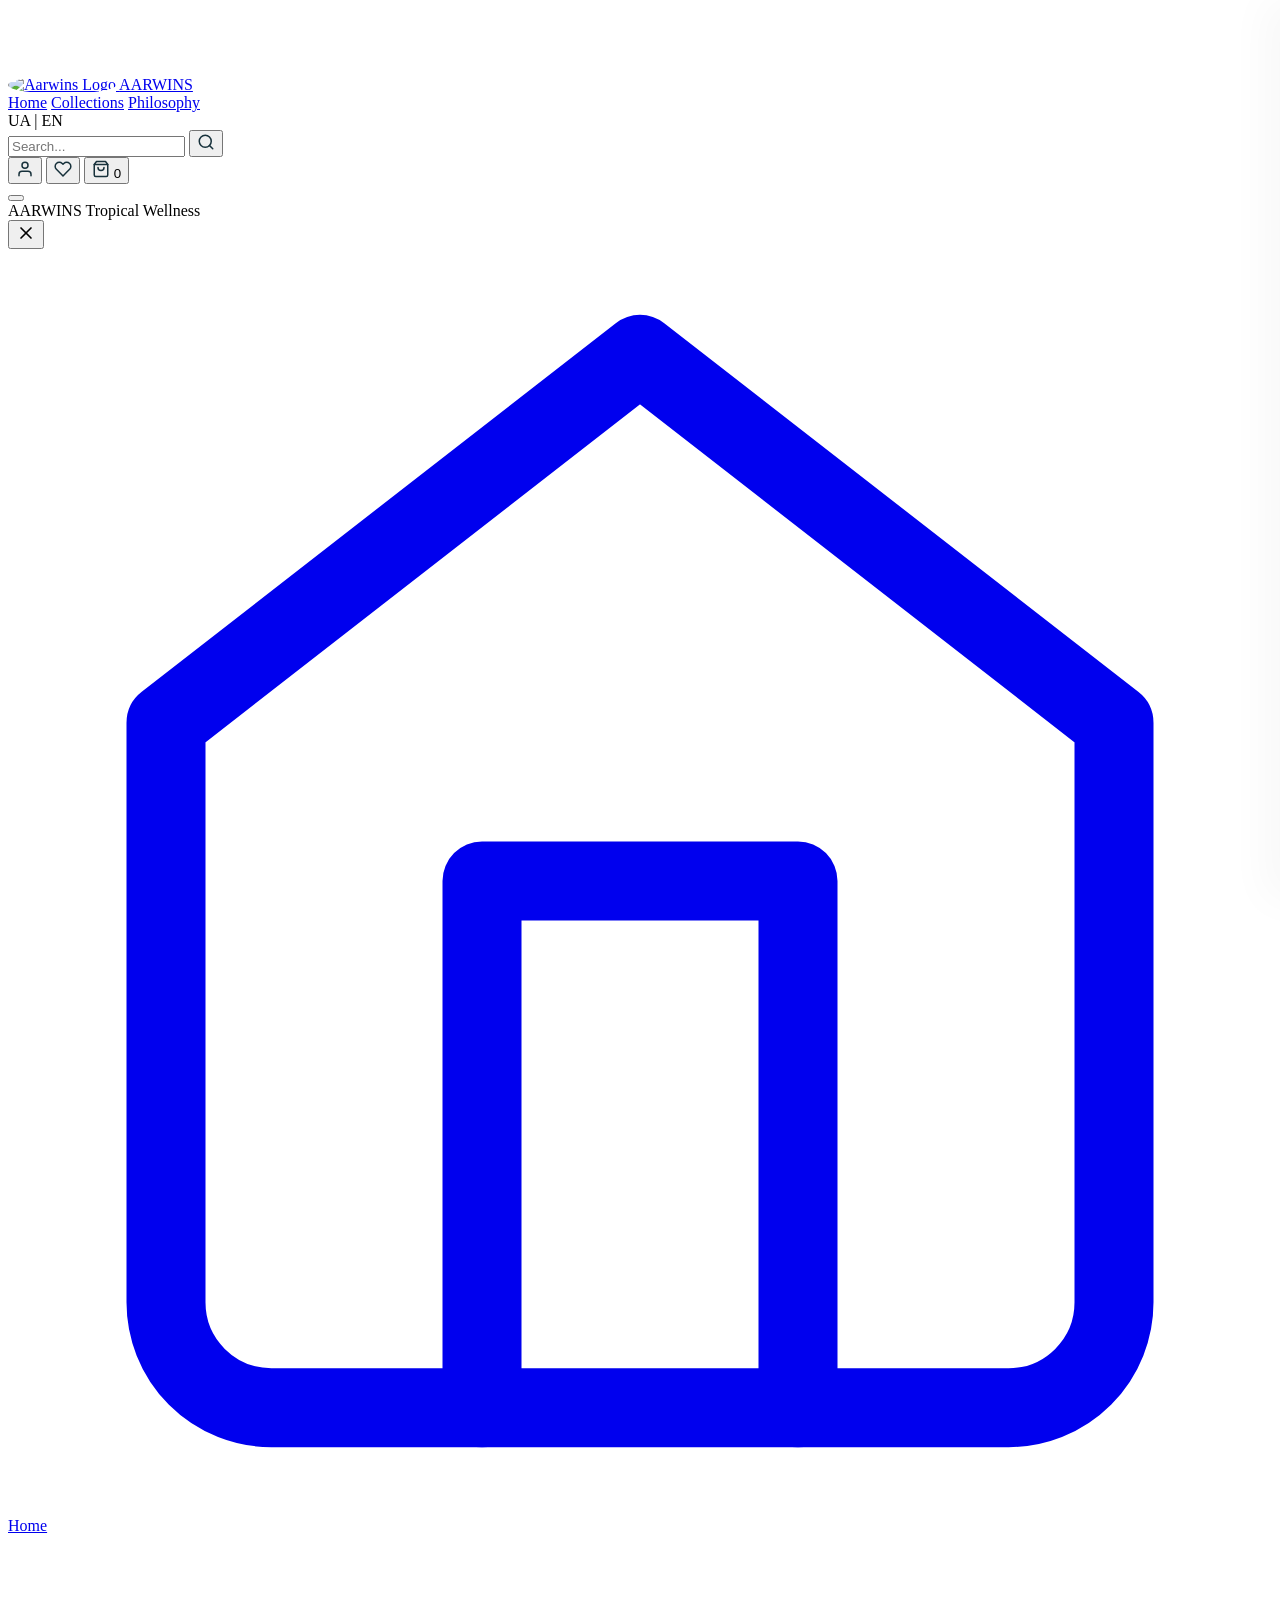
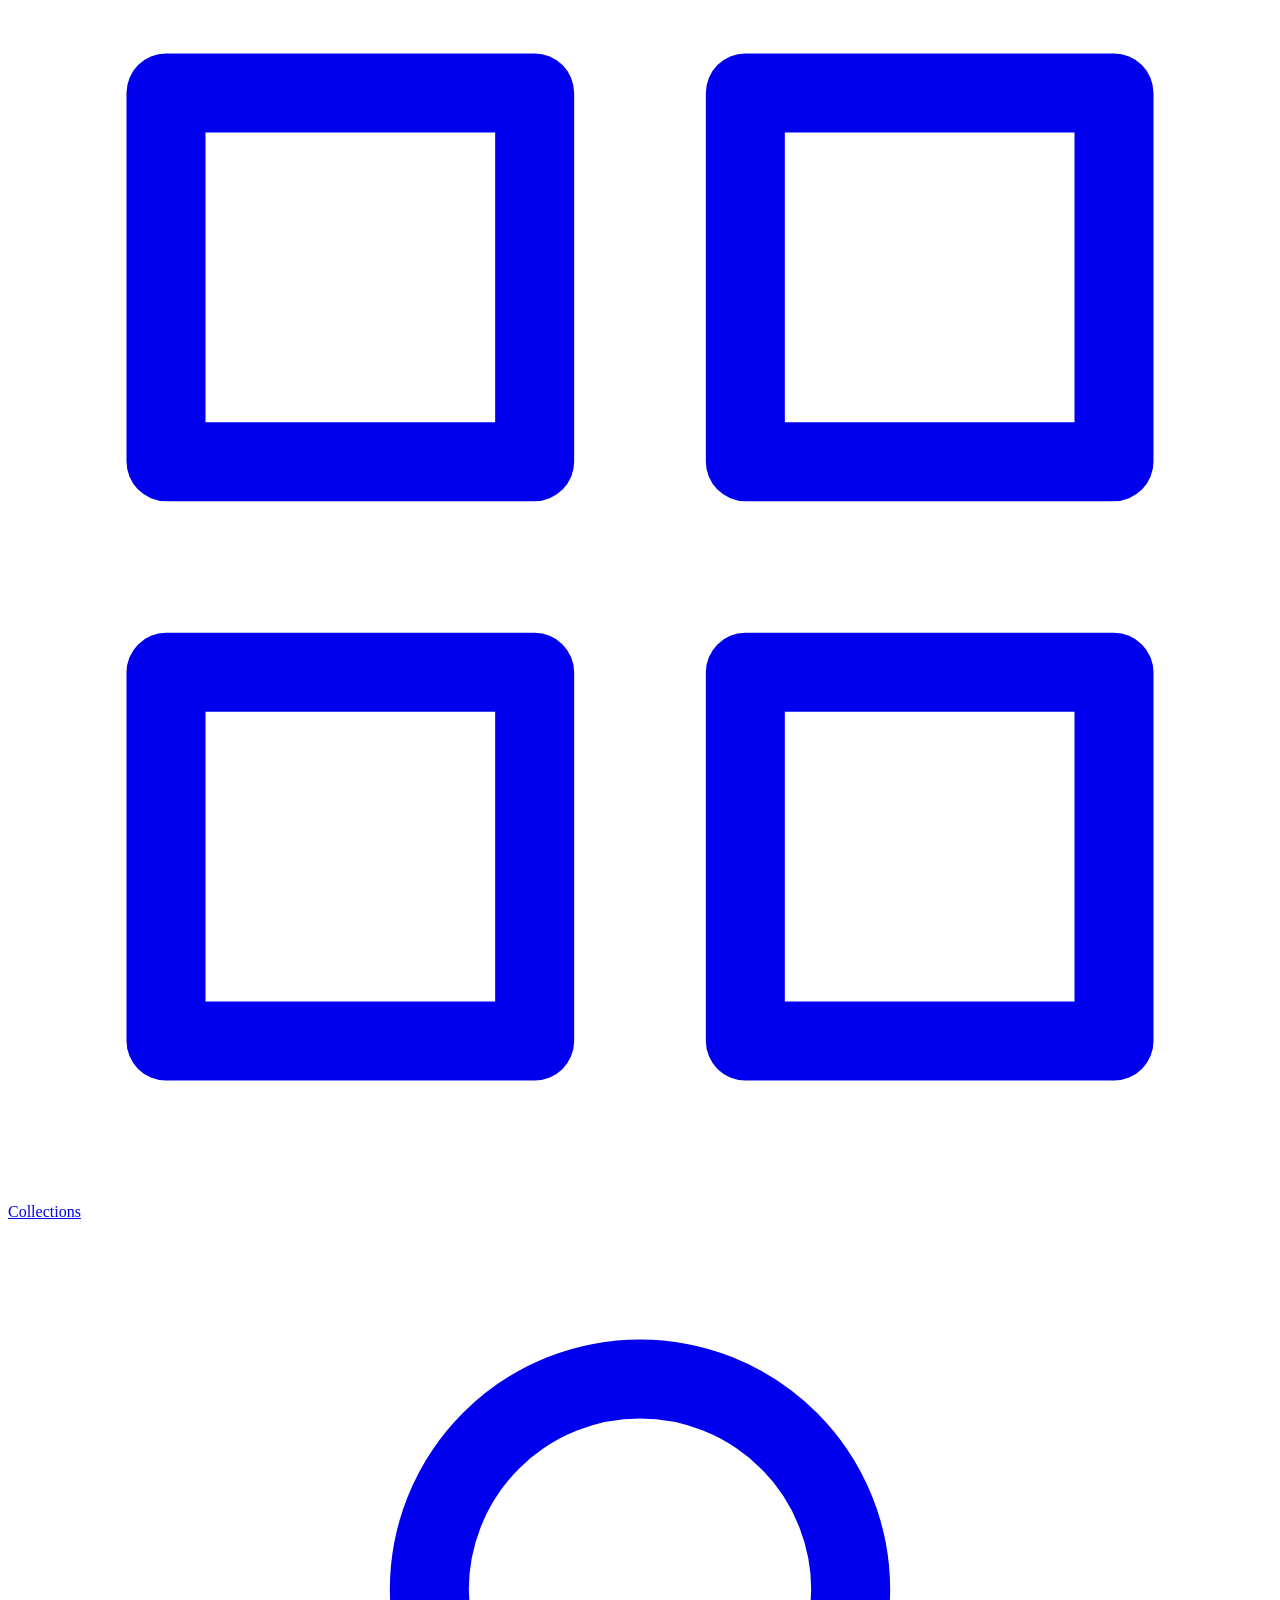
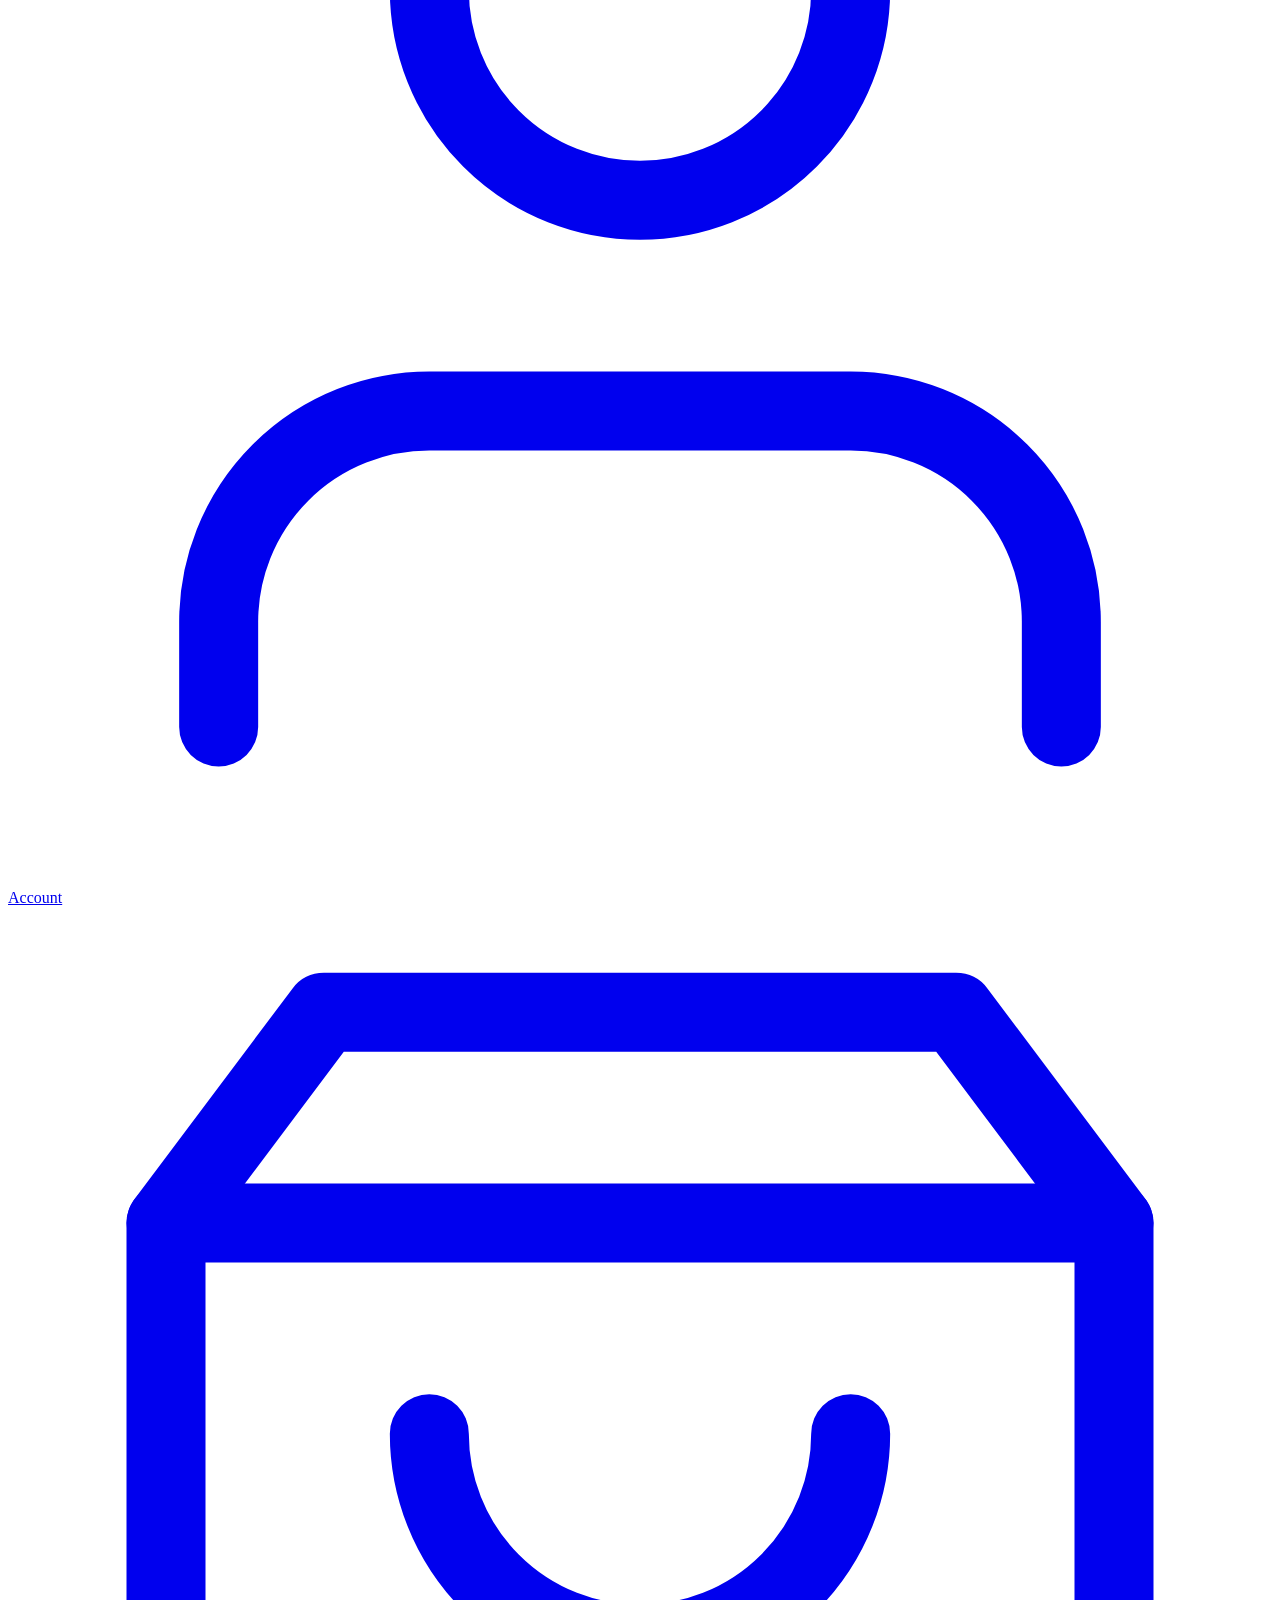
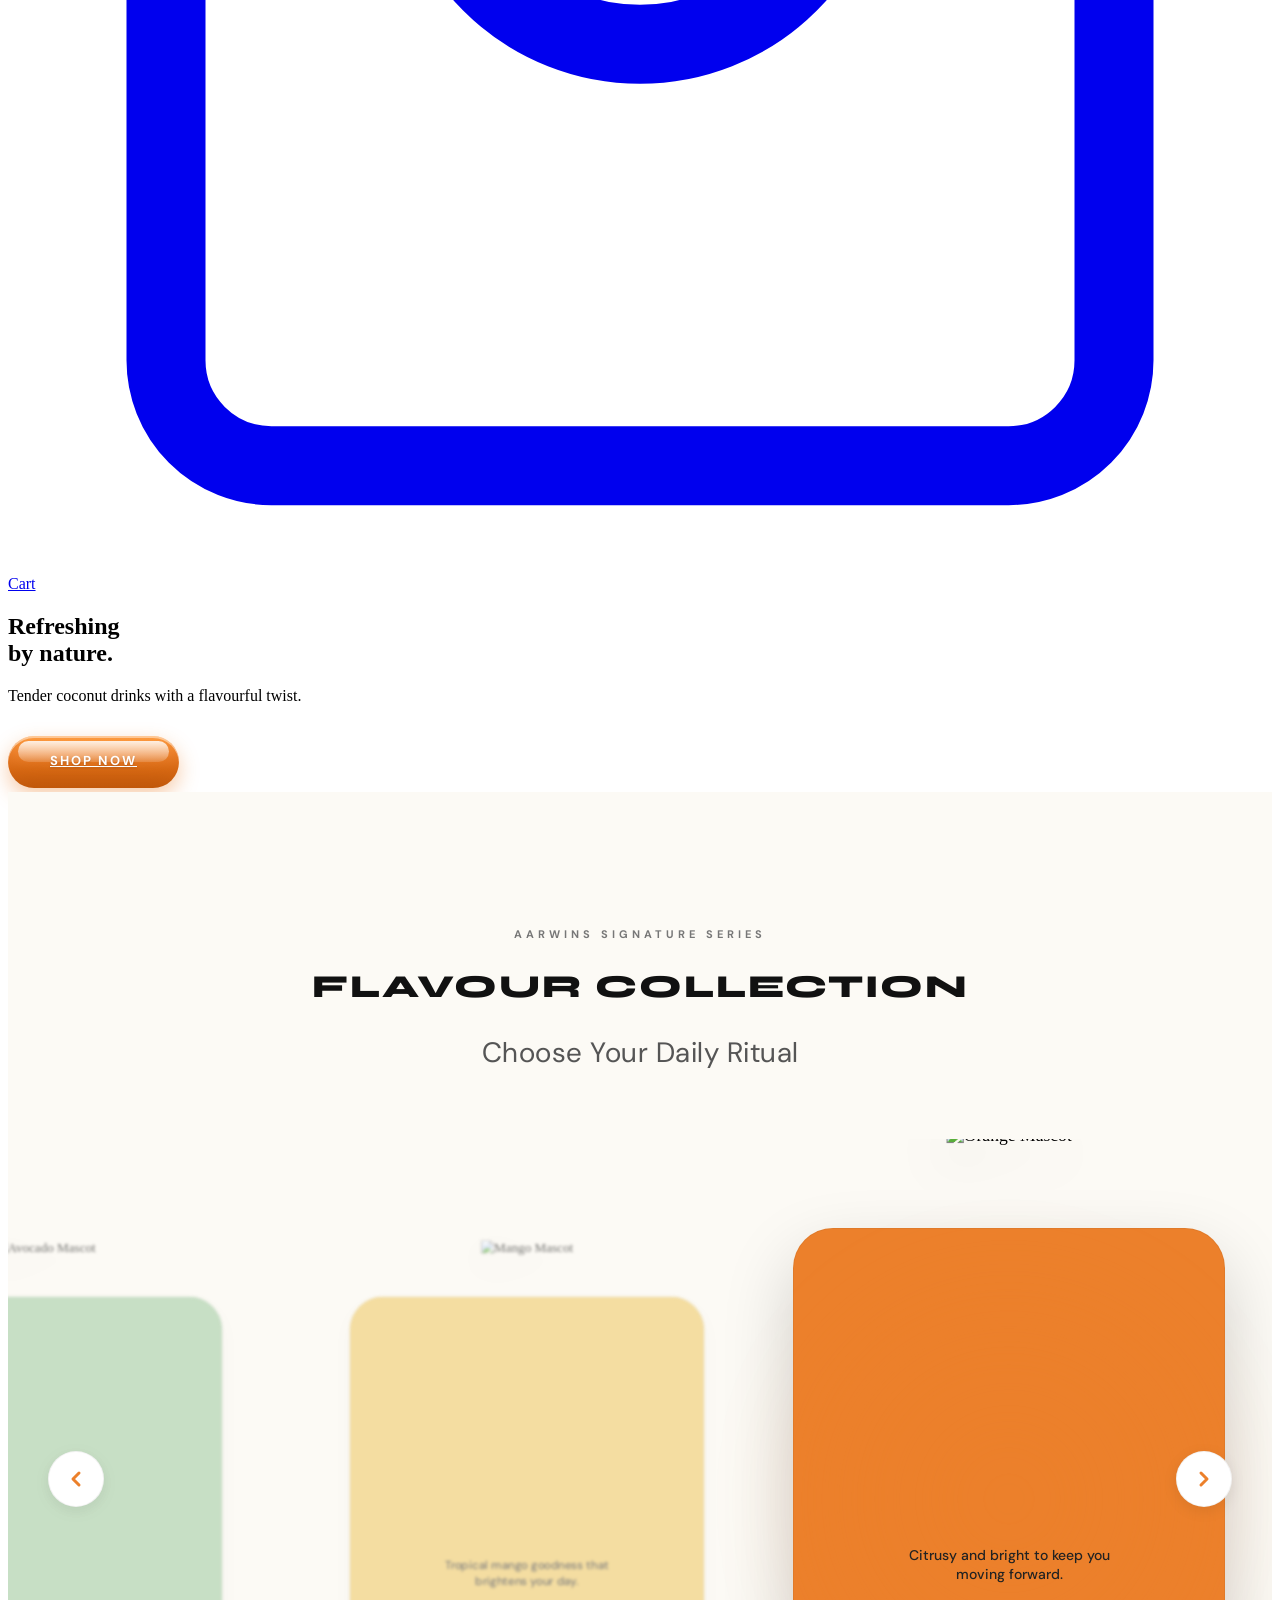
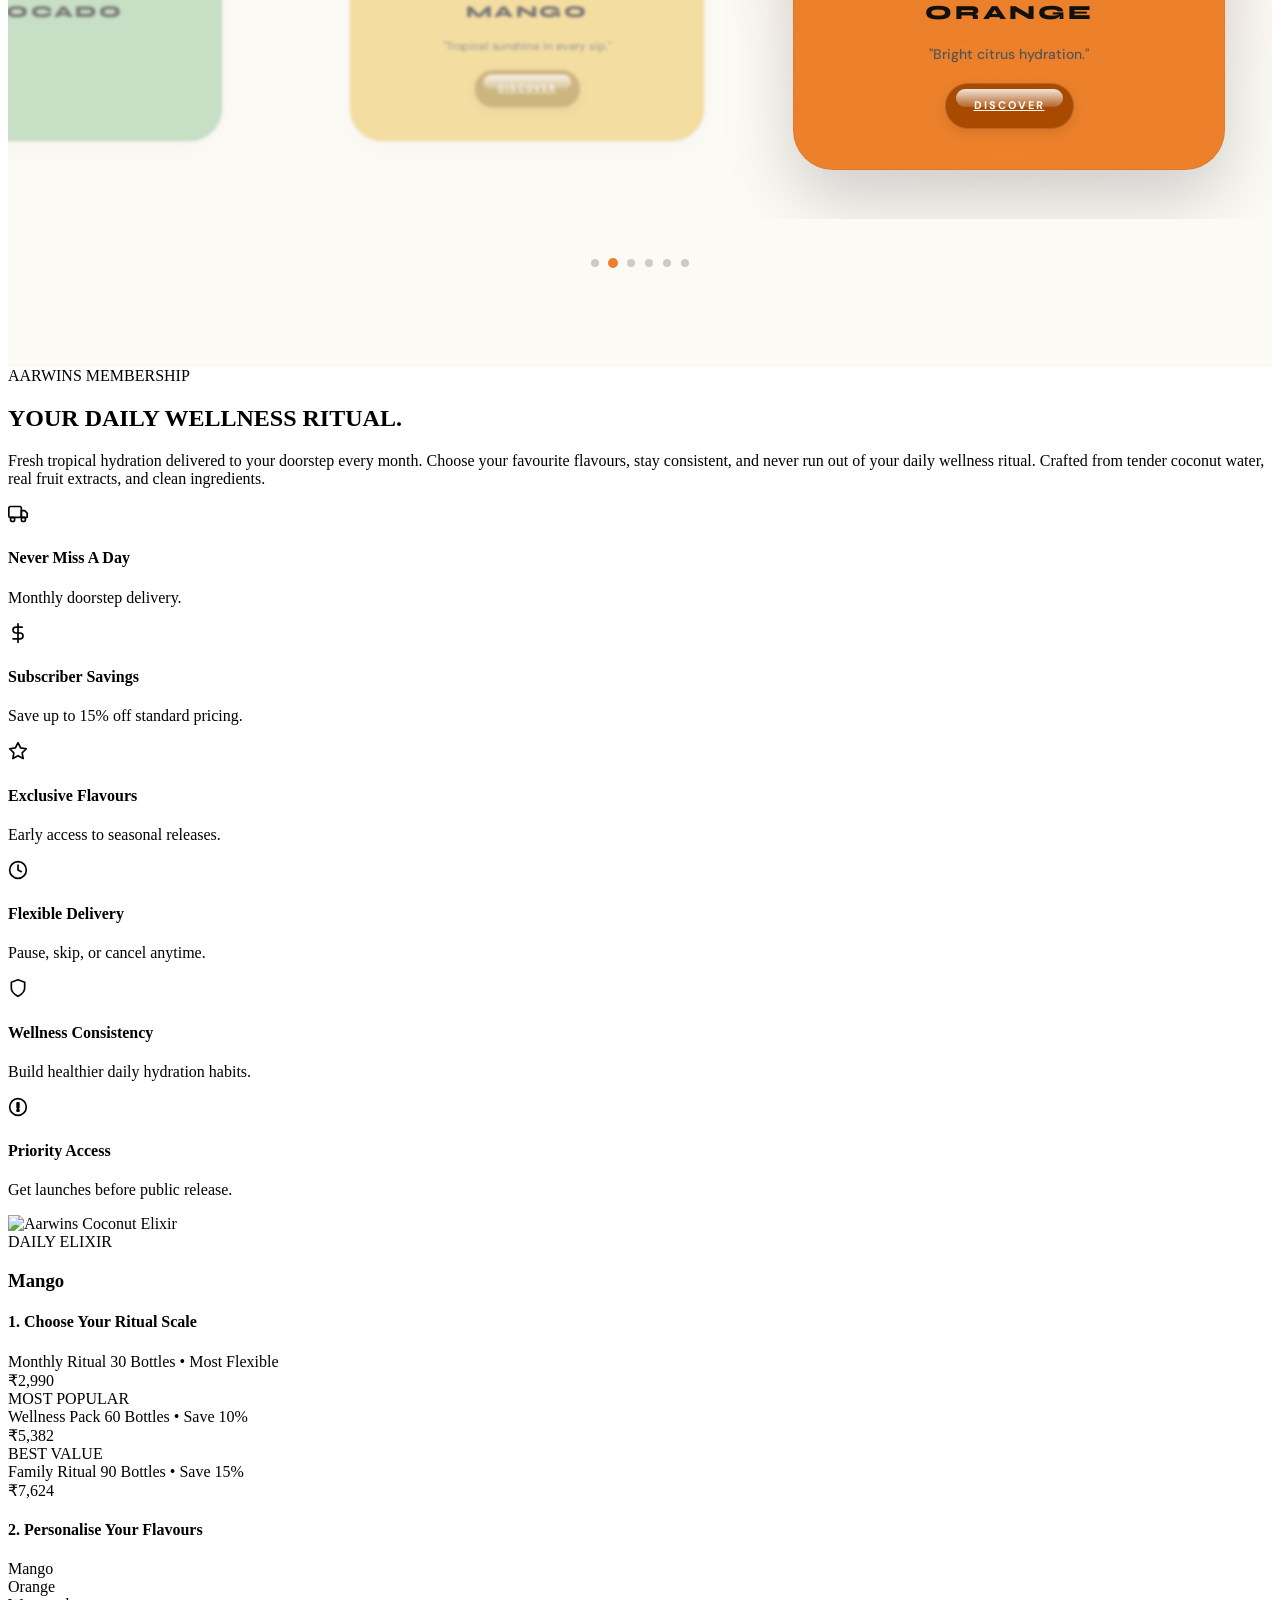
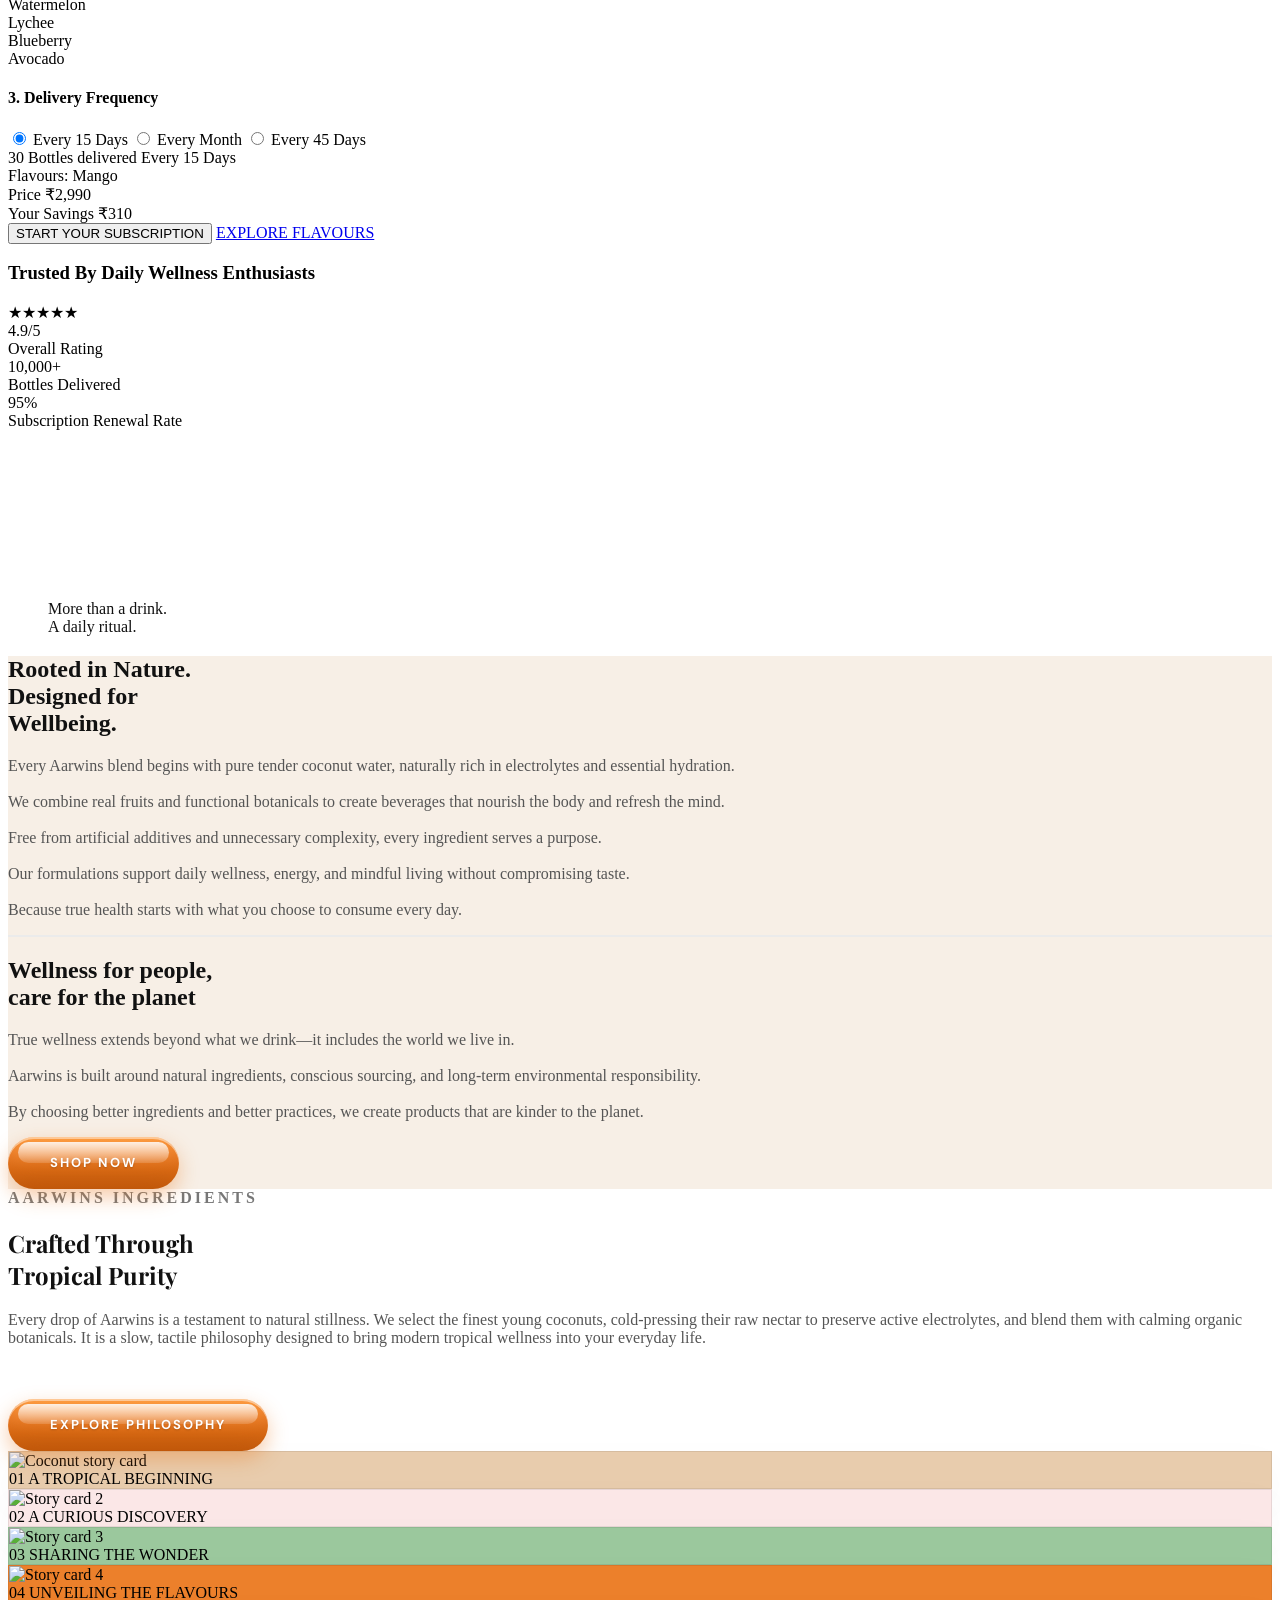
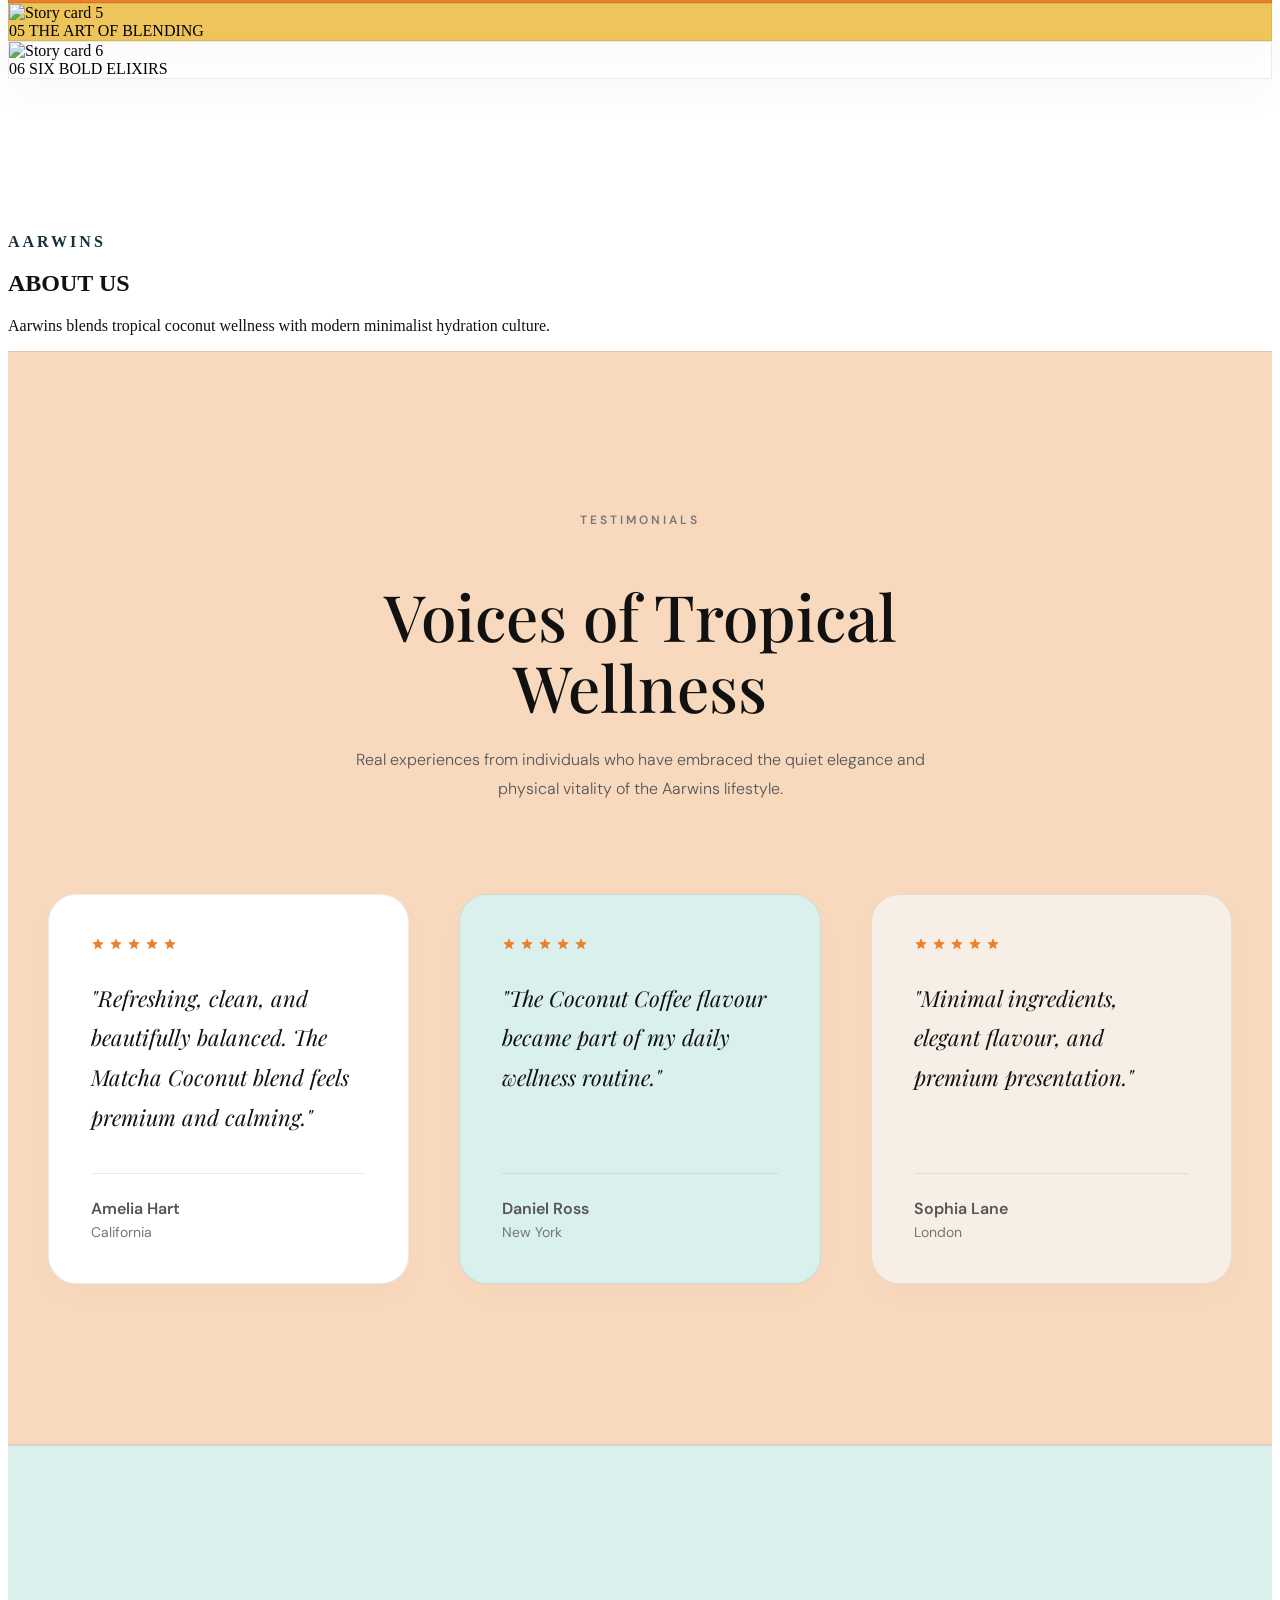
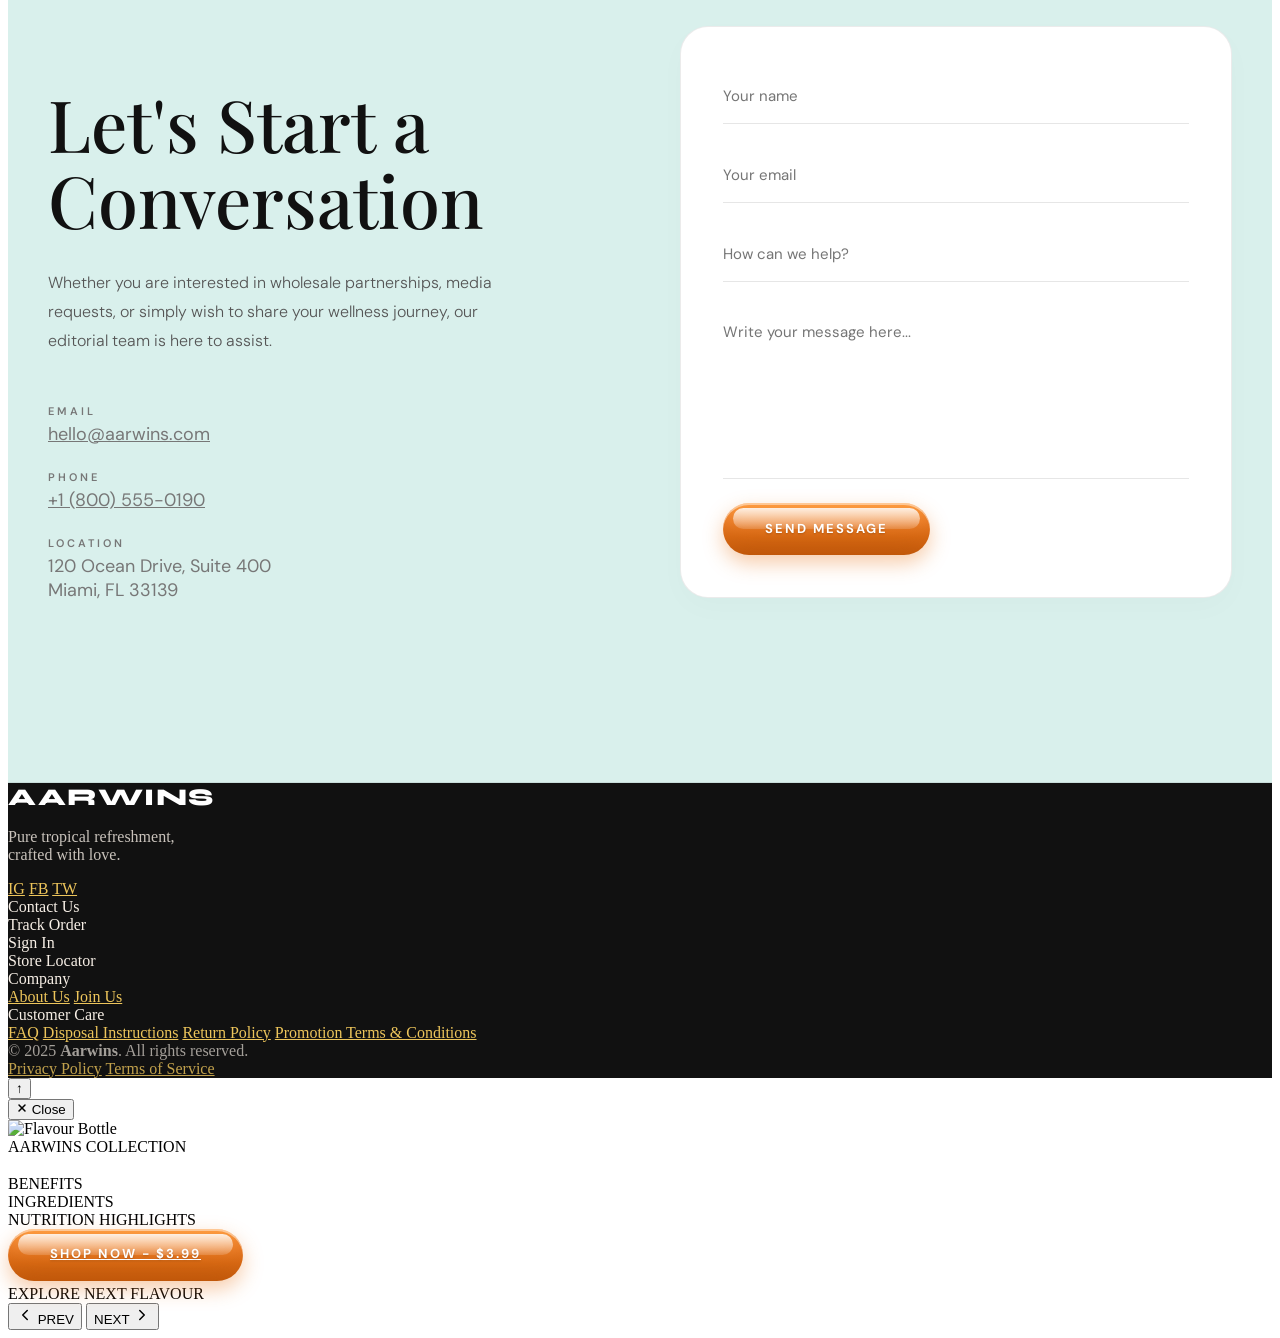
==== commit afbed1fe: "clean: remove unused video files and fix preloader/brand styles" ====
--- a/src/main/resources/static/index.html
+++ b/src/main/resources/static/index.html
@@ -1,4 +1,4 @@
-﻿<!DOCTYPE html>
+<!DOCTYPE html>
 <html lang="en">
 <head>
   <meta charset="UTF-8"/>
@@ -947,7 +947,7 @@
 
     /* --- SECTION 3: INGREDIENTS STORY --- */
     .aw-ingredients-section {
-      background: var(--pz-soft-teal) !important;
+      background: #FFFFFF !important;
     }
     .aw-ingredients-glow {
       background: radial-gradient(circle, rgba(102, 188, 180, 0.12) 0%, transparent 75%) !important;
@@ -1566,8 +1566,12 @@
 <!-- ════════ CINEMATIC LOADING SCREEN ════════ -->
 <div id="aw-loader" aria-hidden="true">
   <script>
-    if (sessionStorage.getItem('aw-loader-seen')) {
-      document.getElementById('aw-loader').style.display = 'none';
+    try {
+      if (sessionStorage.getItem('aw-loader-seen')) {
+        document.getElementById('aw-loader').style.display = 'none';
+      }
+    } catch (e) {
+      console.warn("Storage blocked:", e);
     }
     // Bulletproof fallback to ensure the page is never locked by a stuck preloader
     setTimeout(function() {
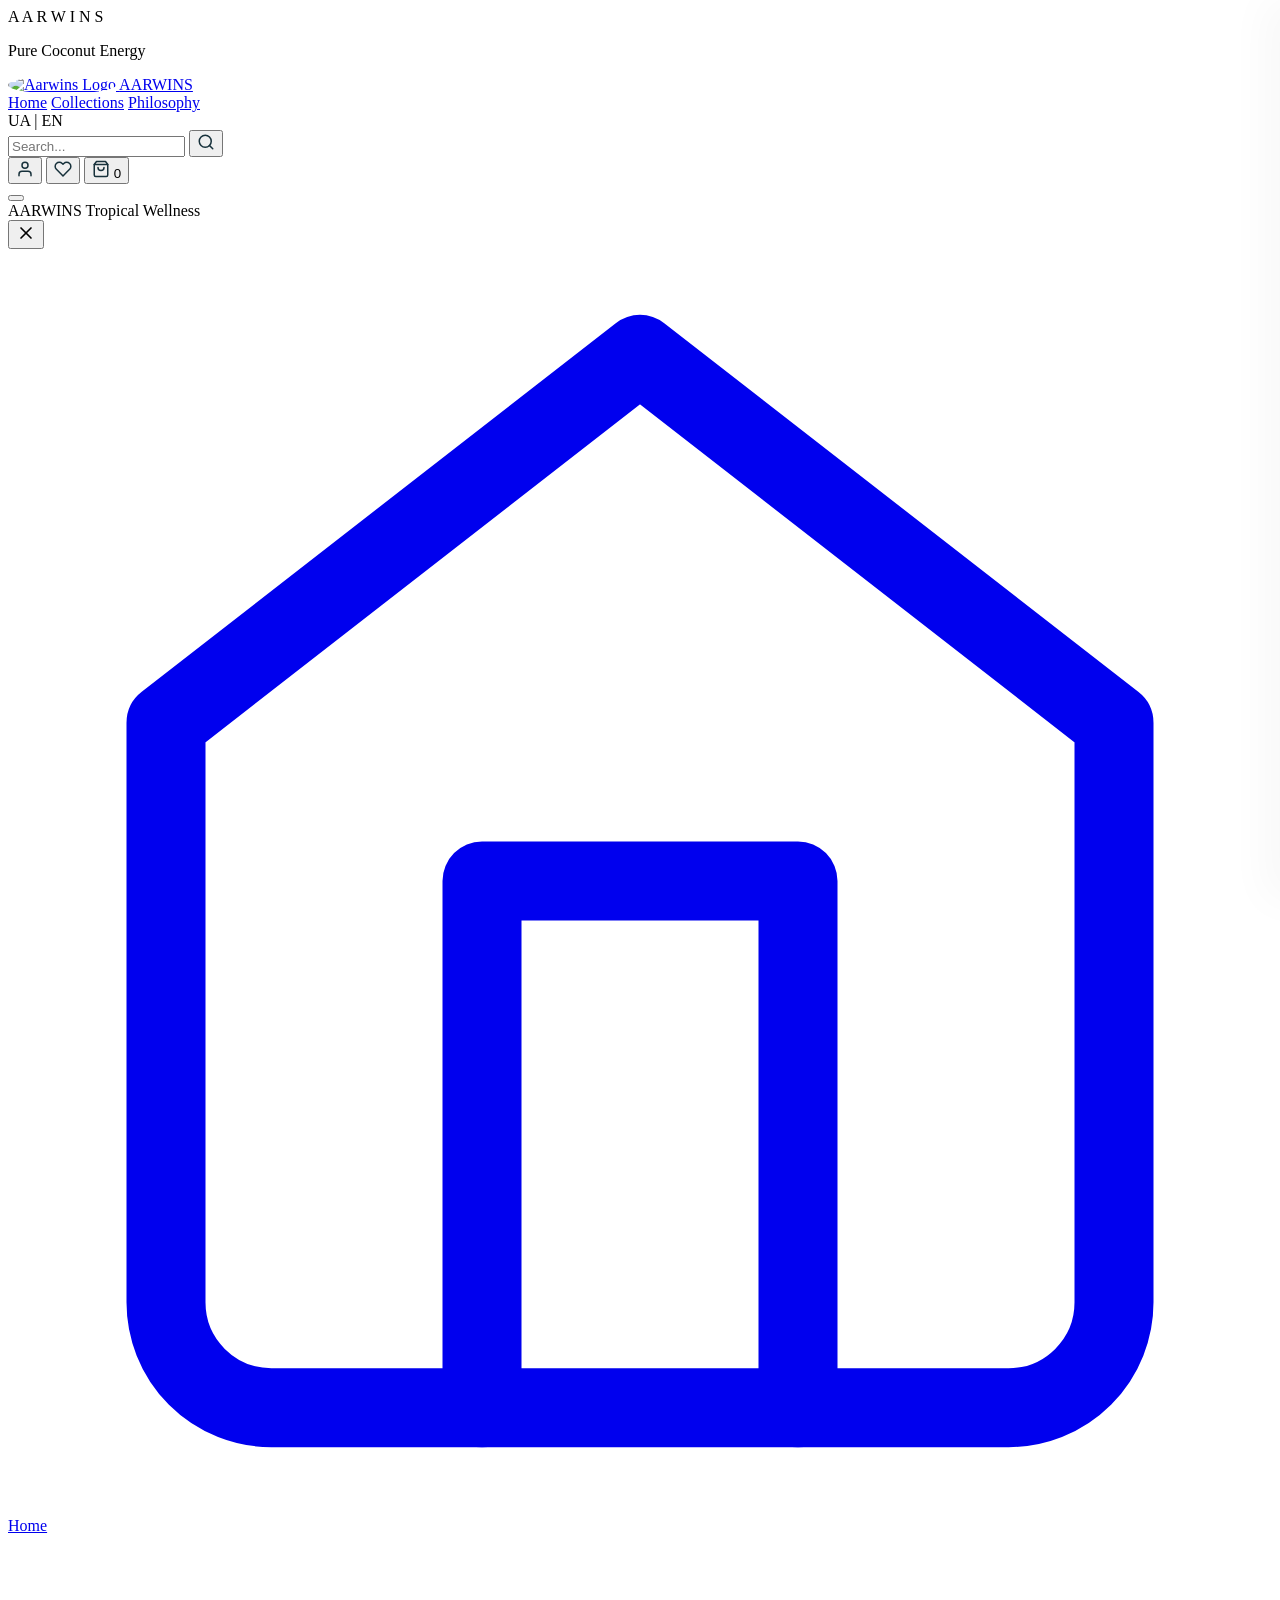
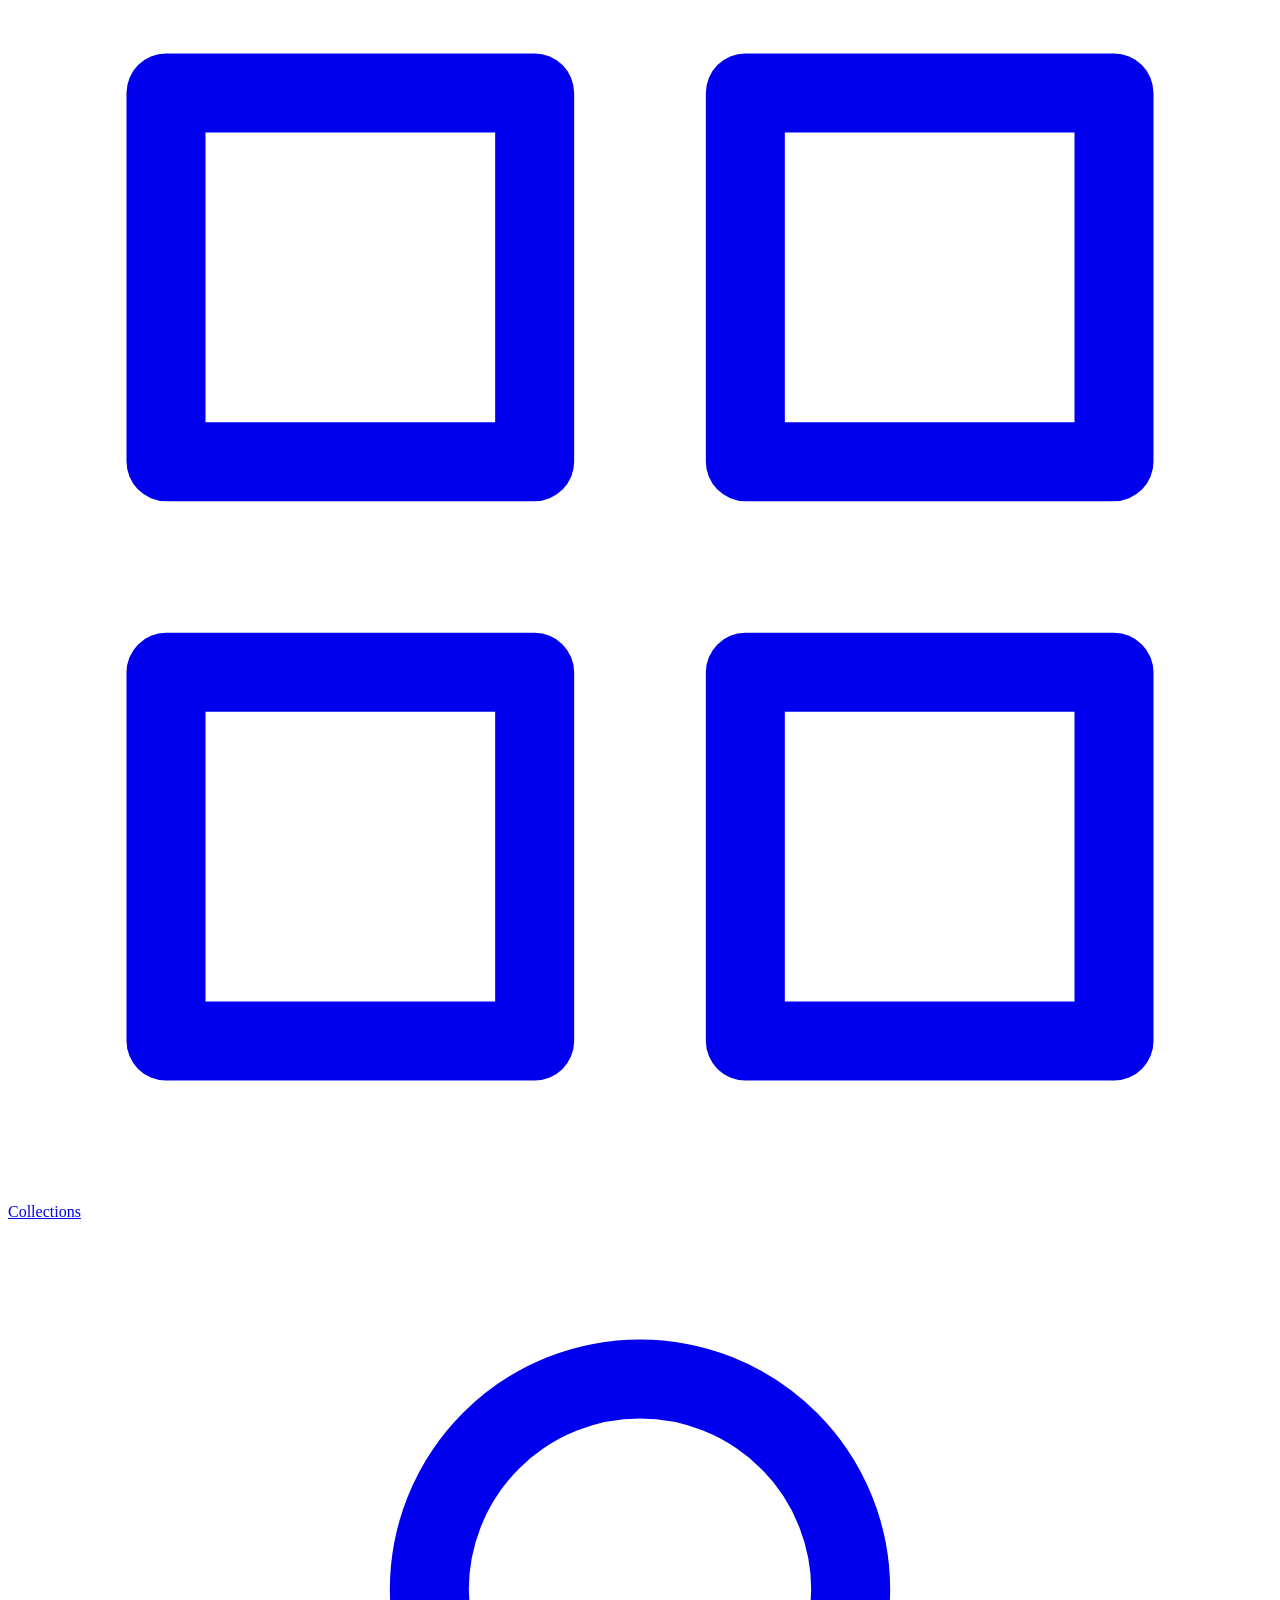
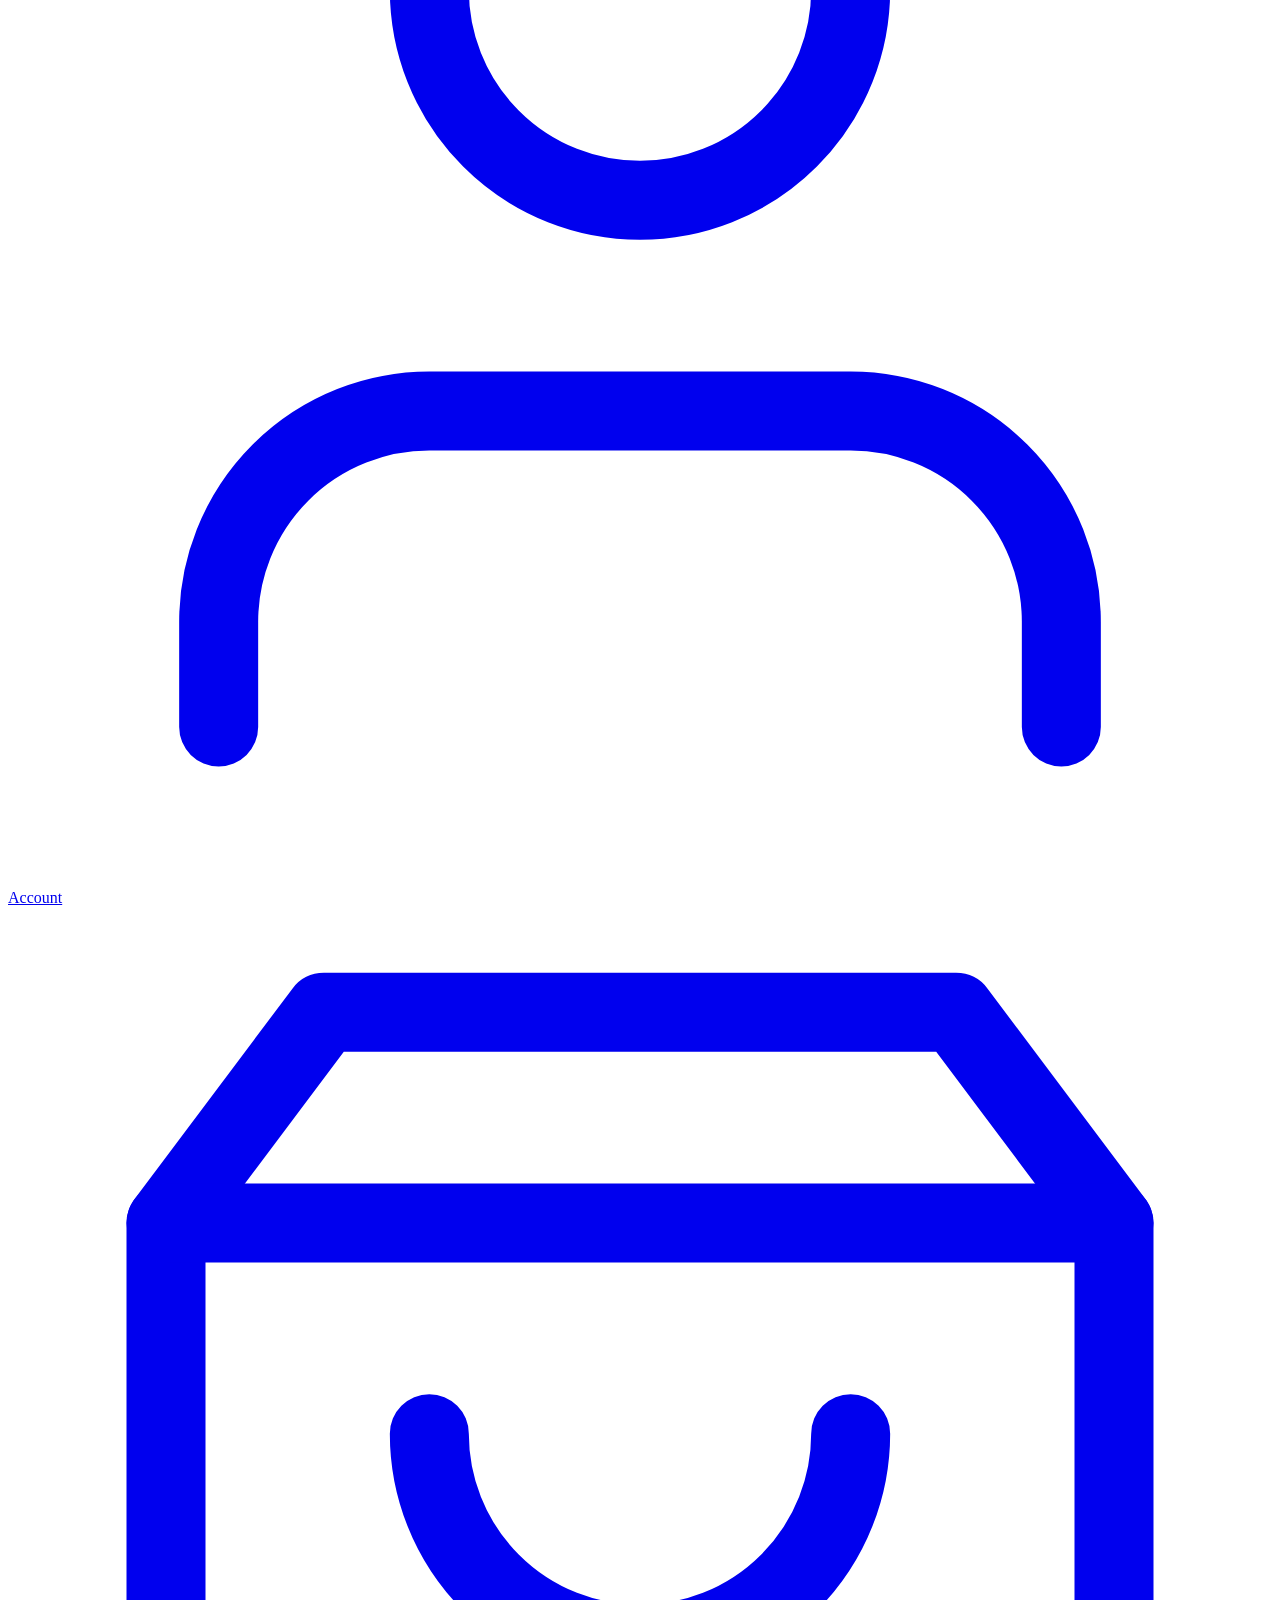
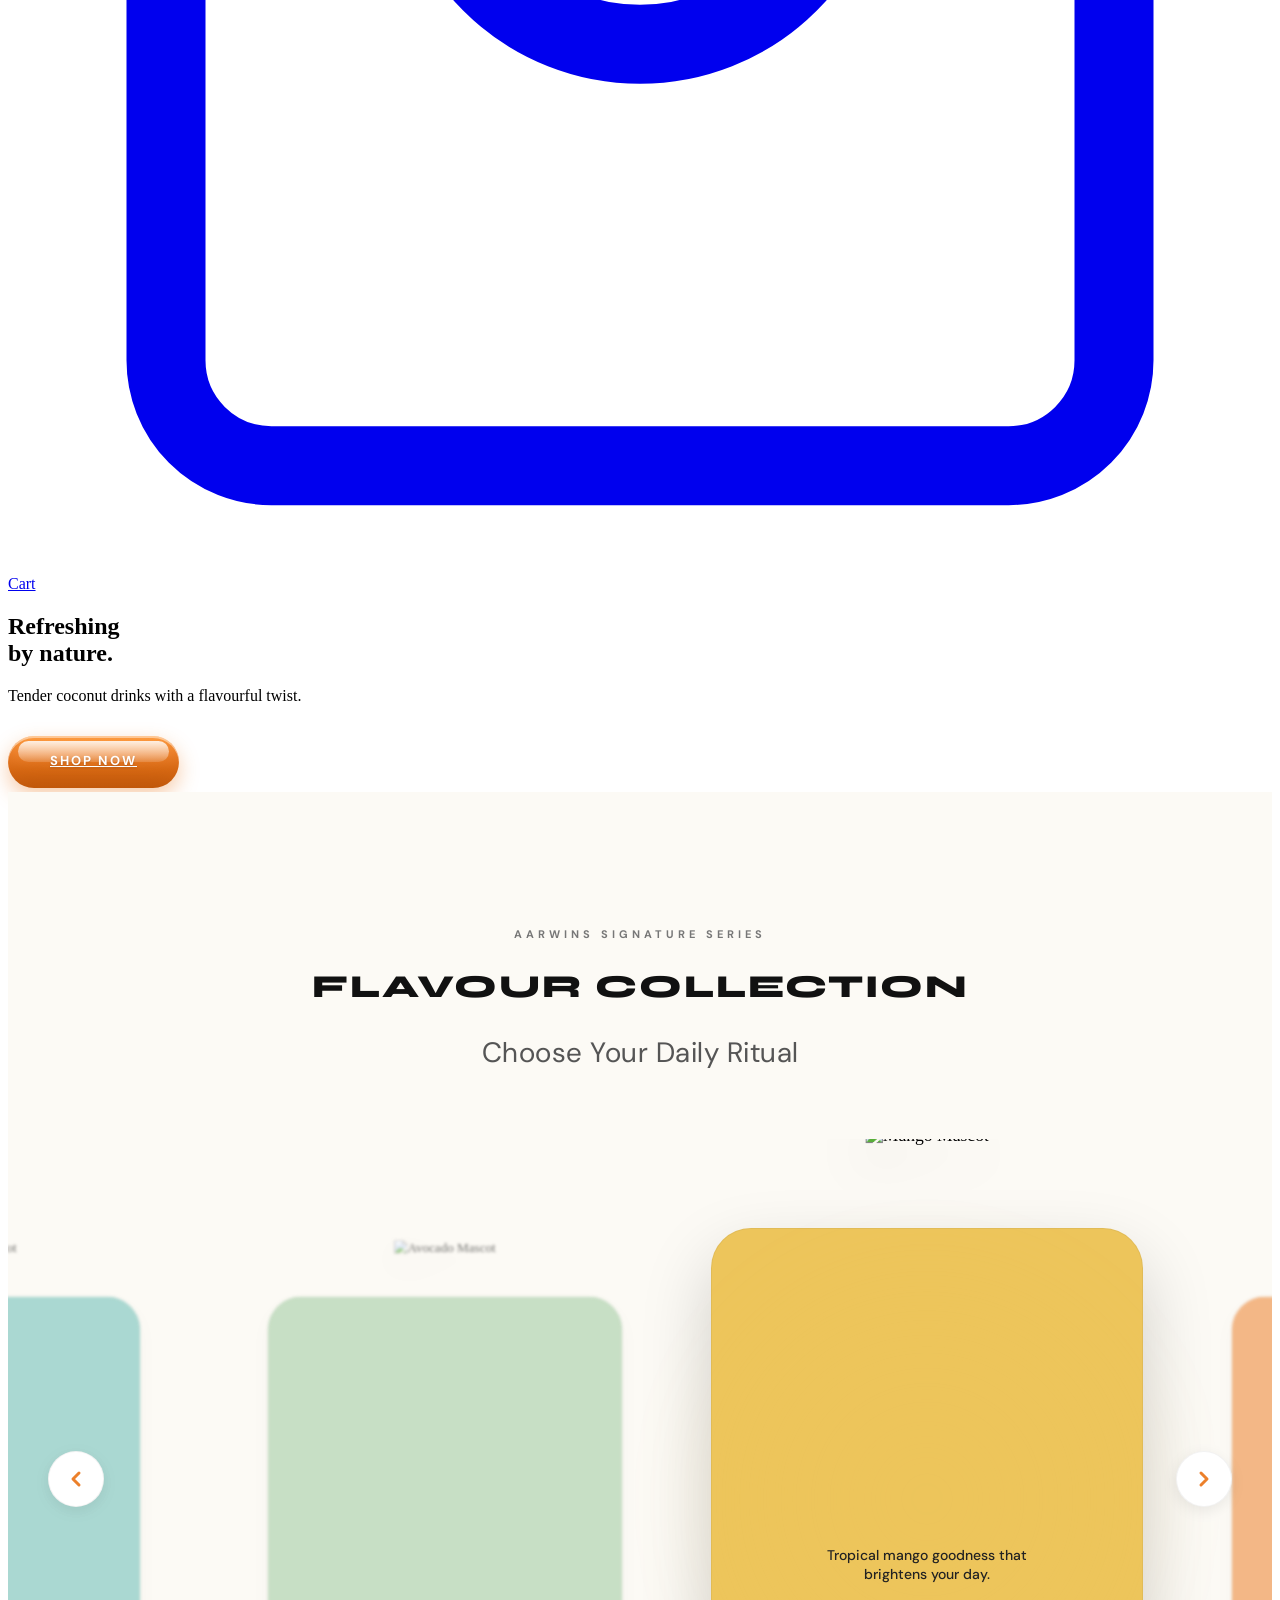
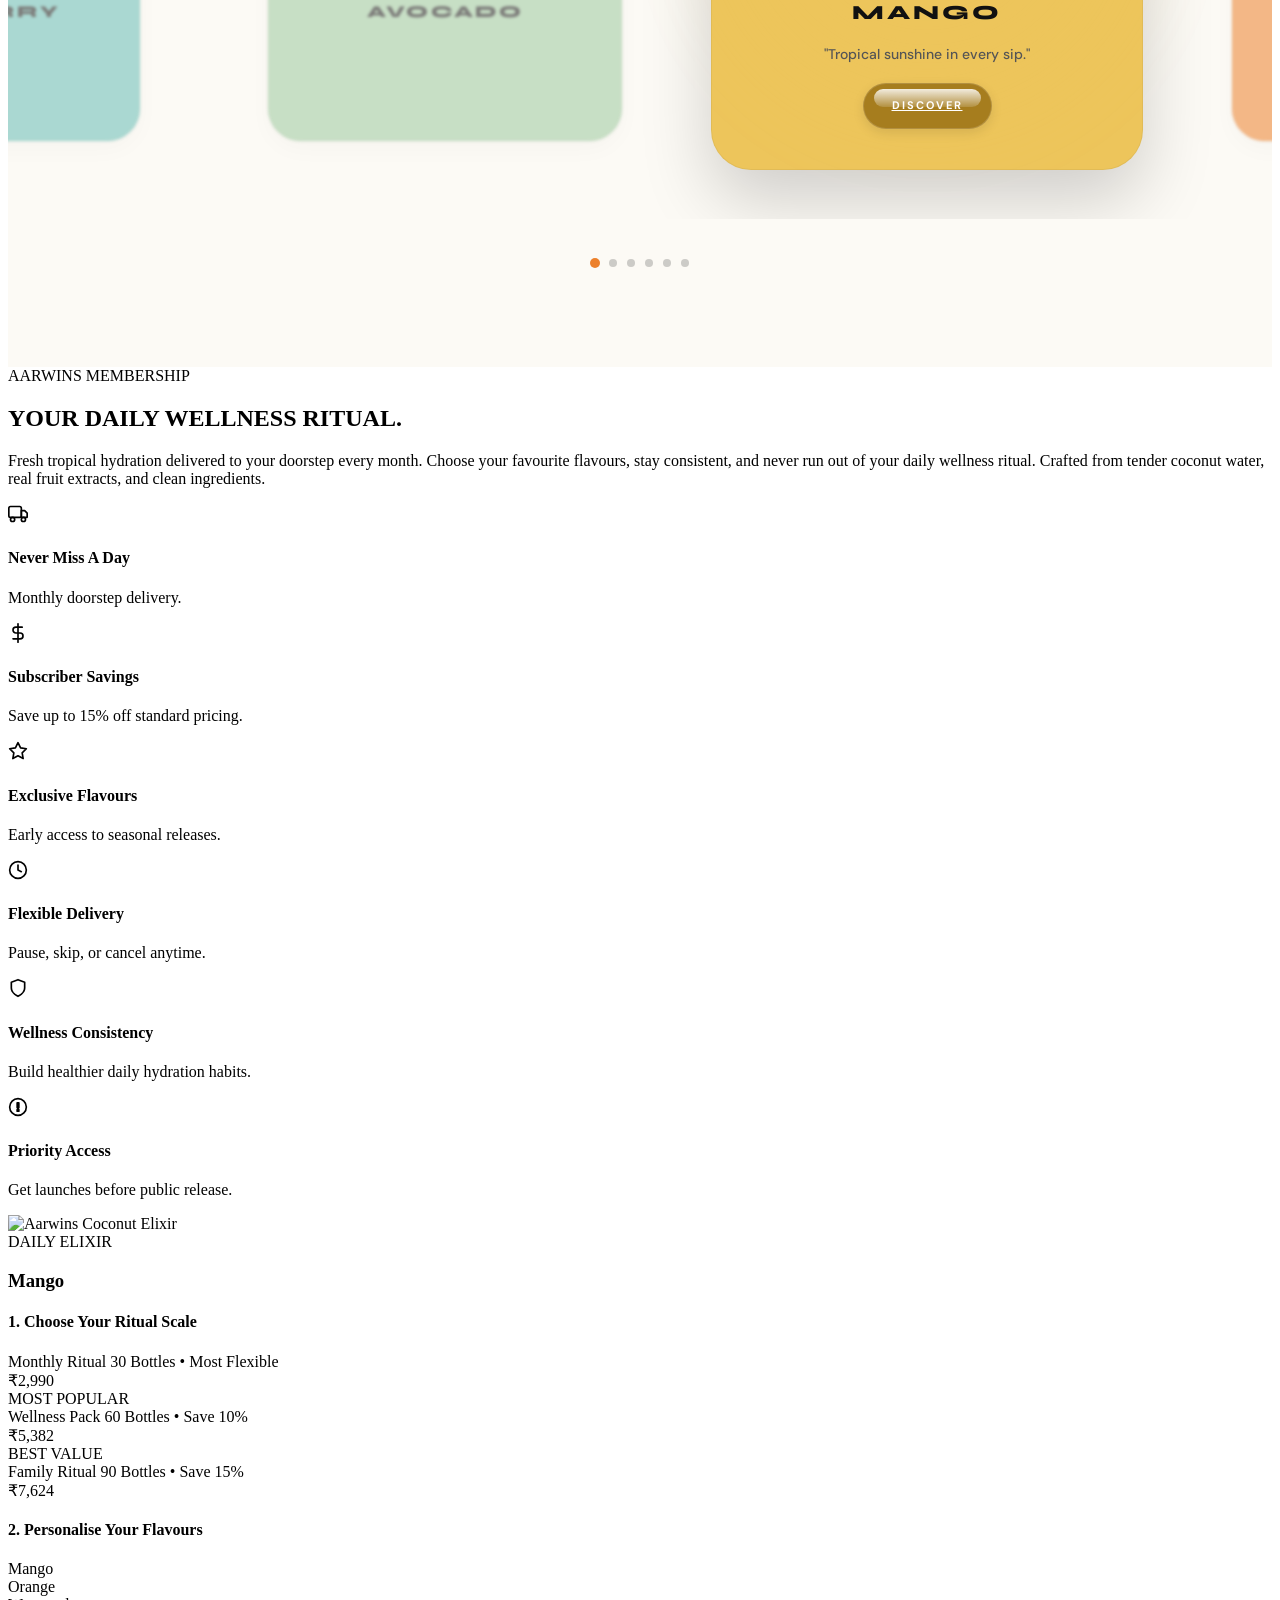
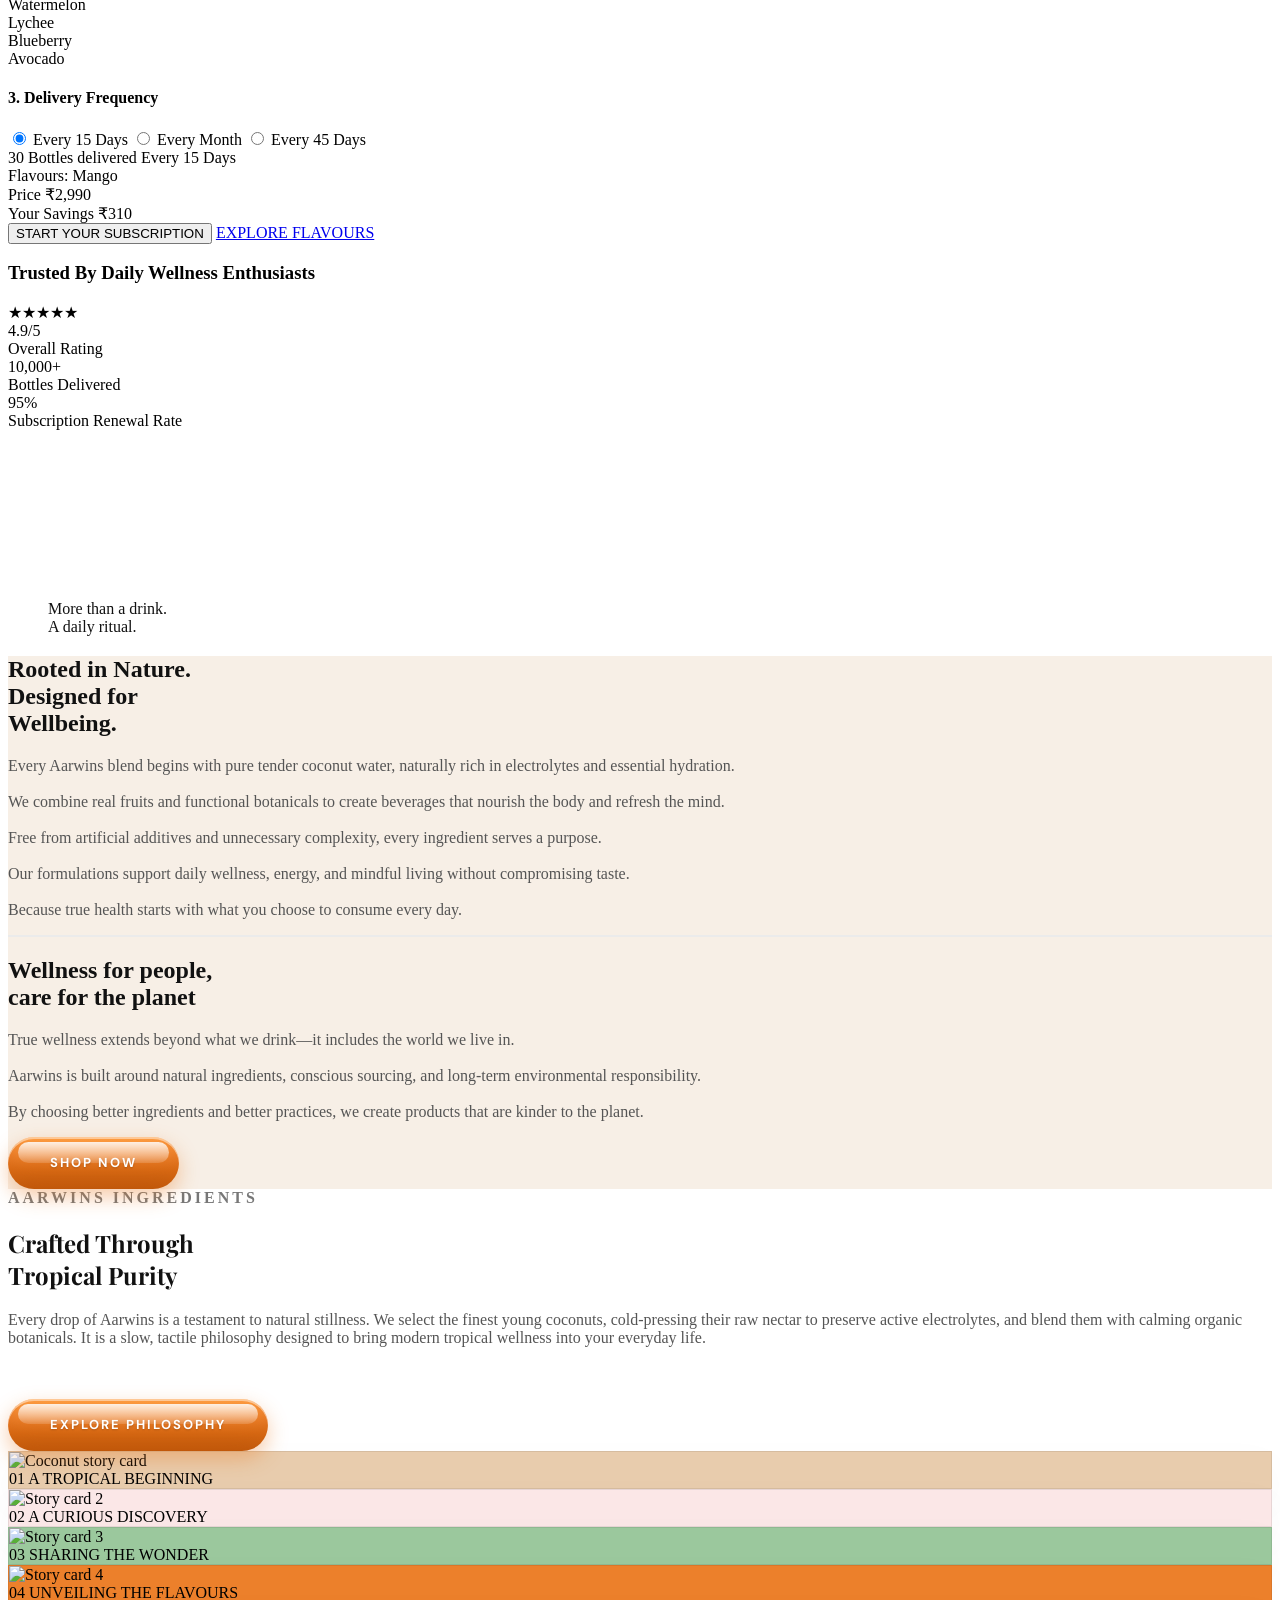
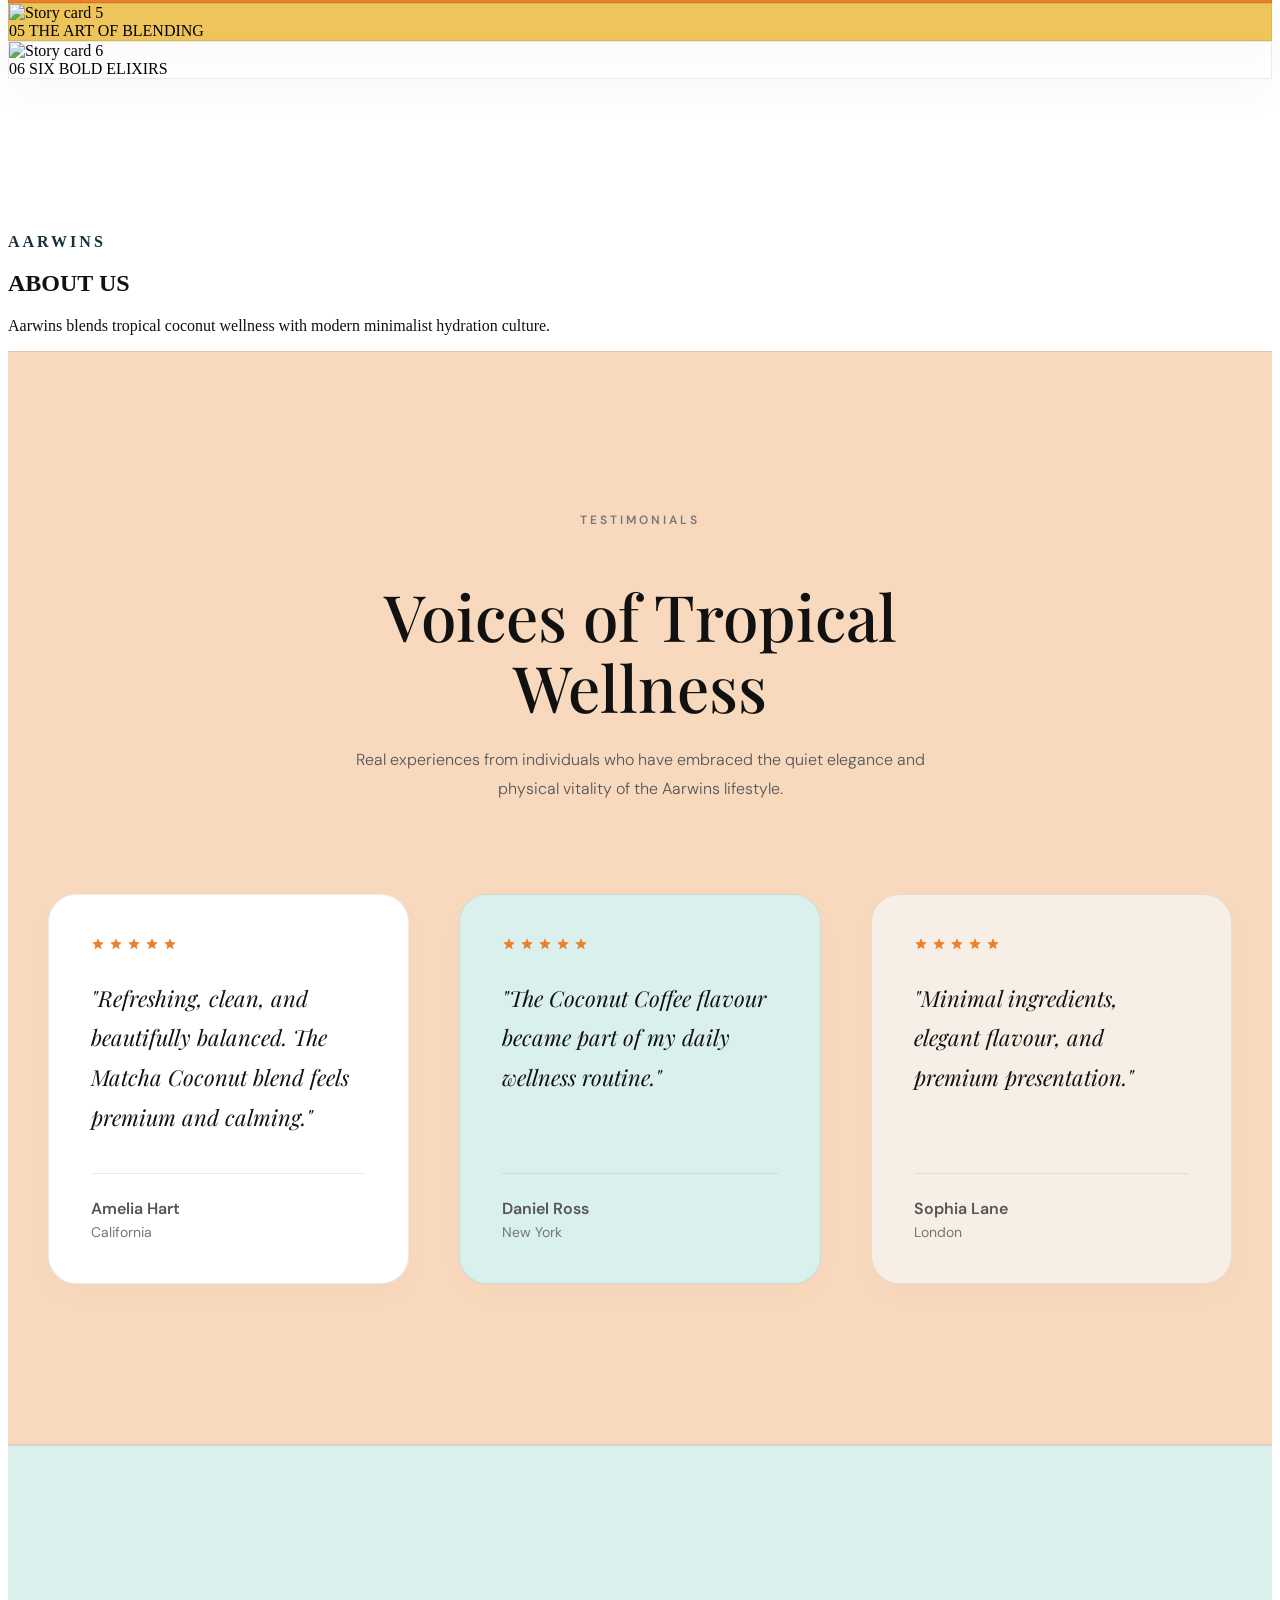
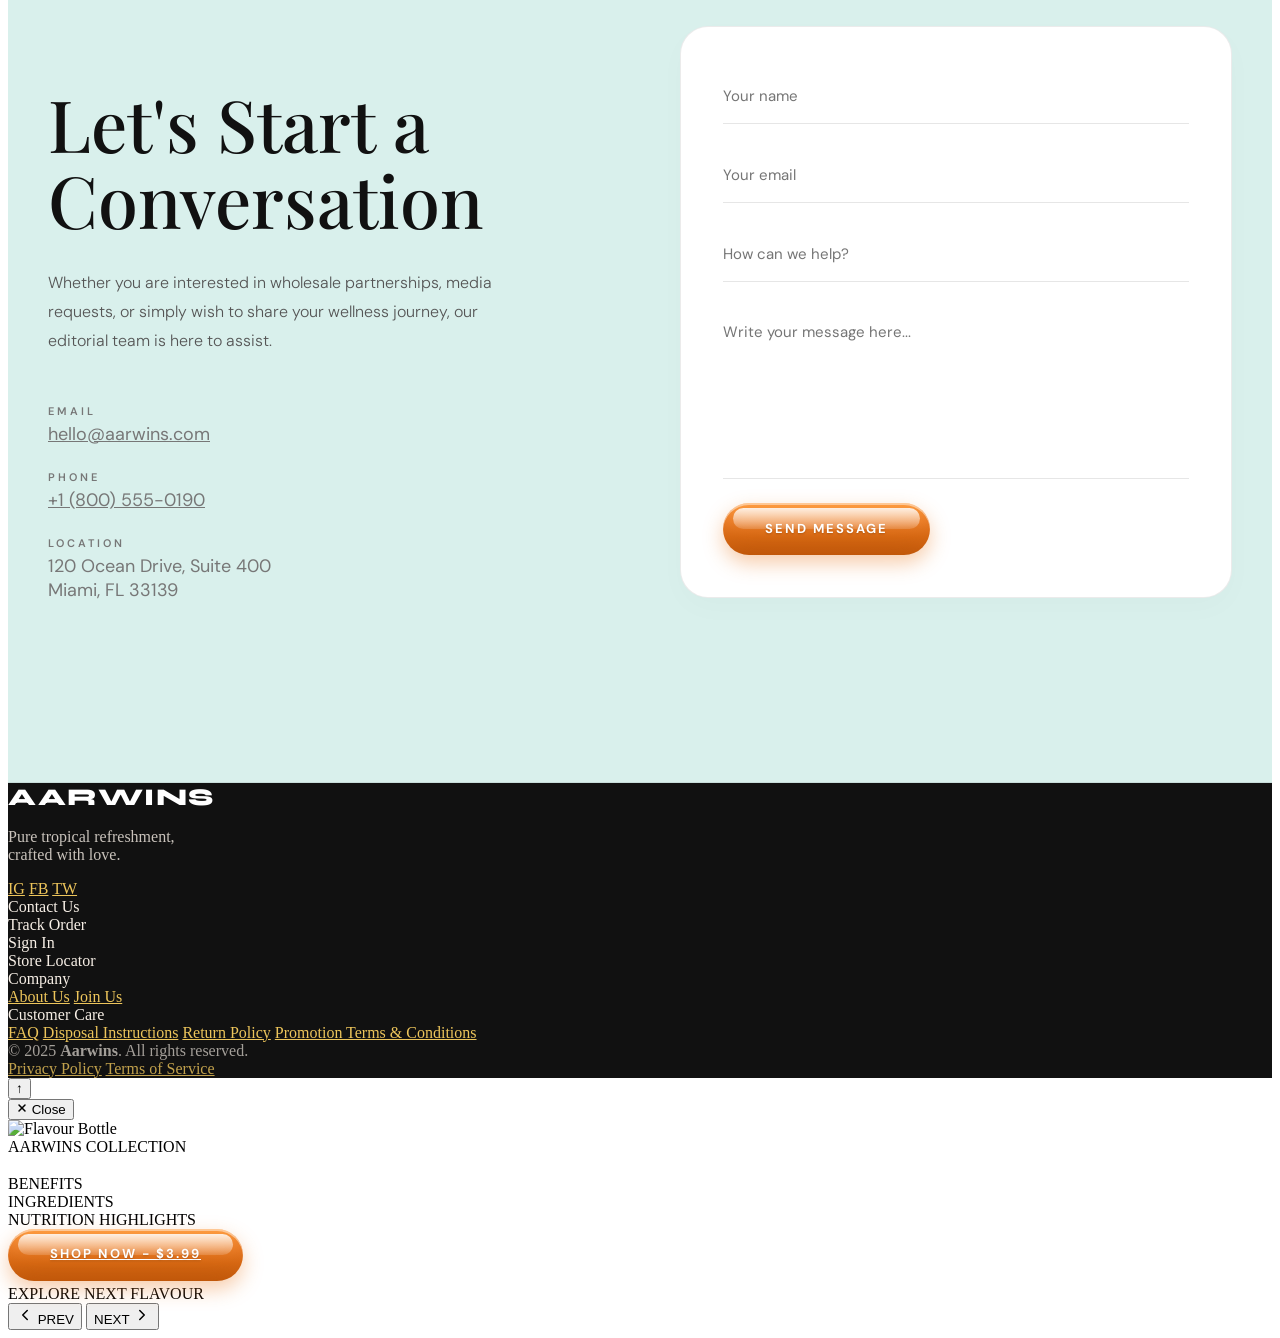
==== commit 012de351: "perf: replace high-data final-vid.mp4 with lightweight 4th-sec-final-vid.mp4 in quote transition" ====
--- a/src/main/resources/static/index.html
+++ b/src/main/resources/static/index.html
@@ -2163,7 +2163,7 @@
 <section class="aw-quote-section" id="quote-transition">
   <div class="aw-quote-glow"></div>
   <div class="aw-quote-video-wrap">
-    <video class="aw-quote-video" src="/images/final-vid.mp4" autoplay loop muted playsinline></video>
+    <video class="aw-quote-video" src="/images/4th-sec-final-vid.mp4" autoplay loop muted playsinline></video>
   </div>
   <div class="aw-quote-container">
     <blockquote class="aw-quote-text">
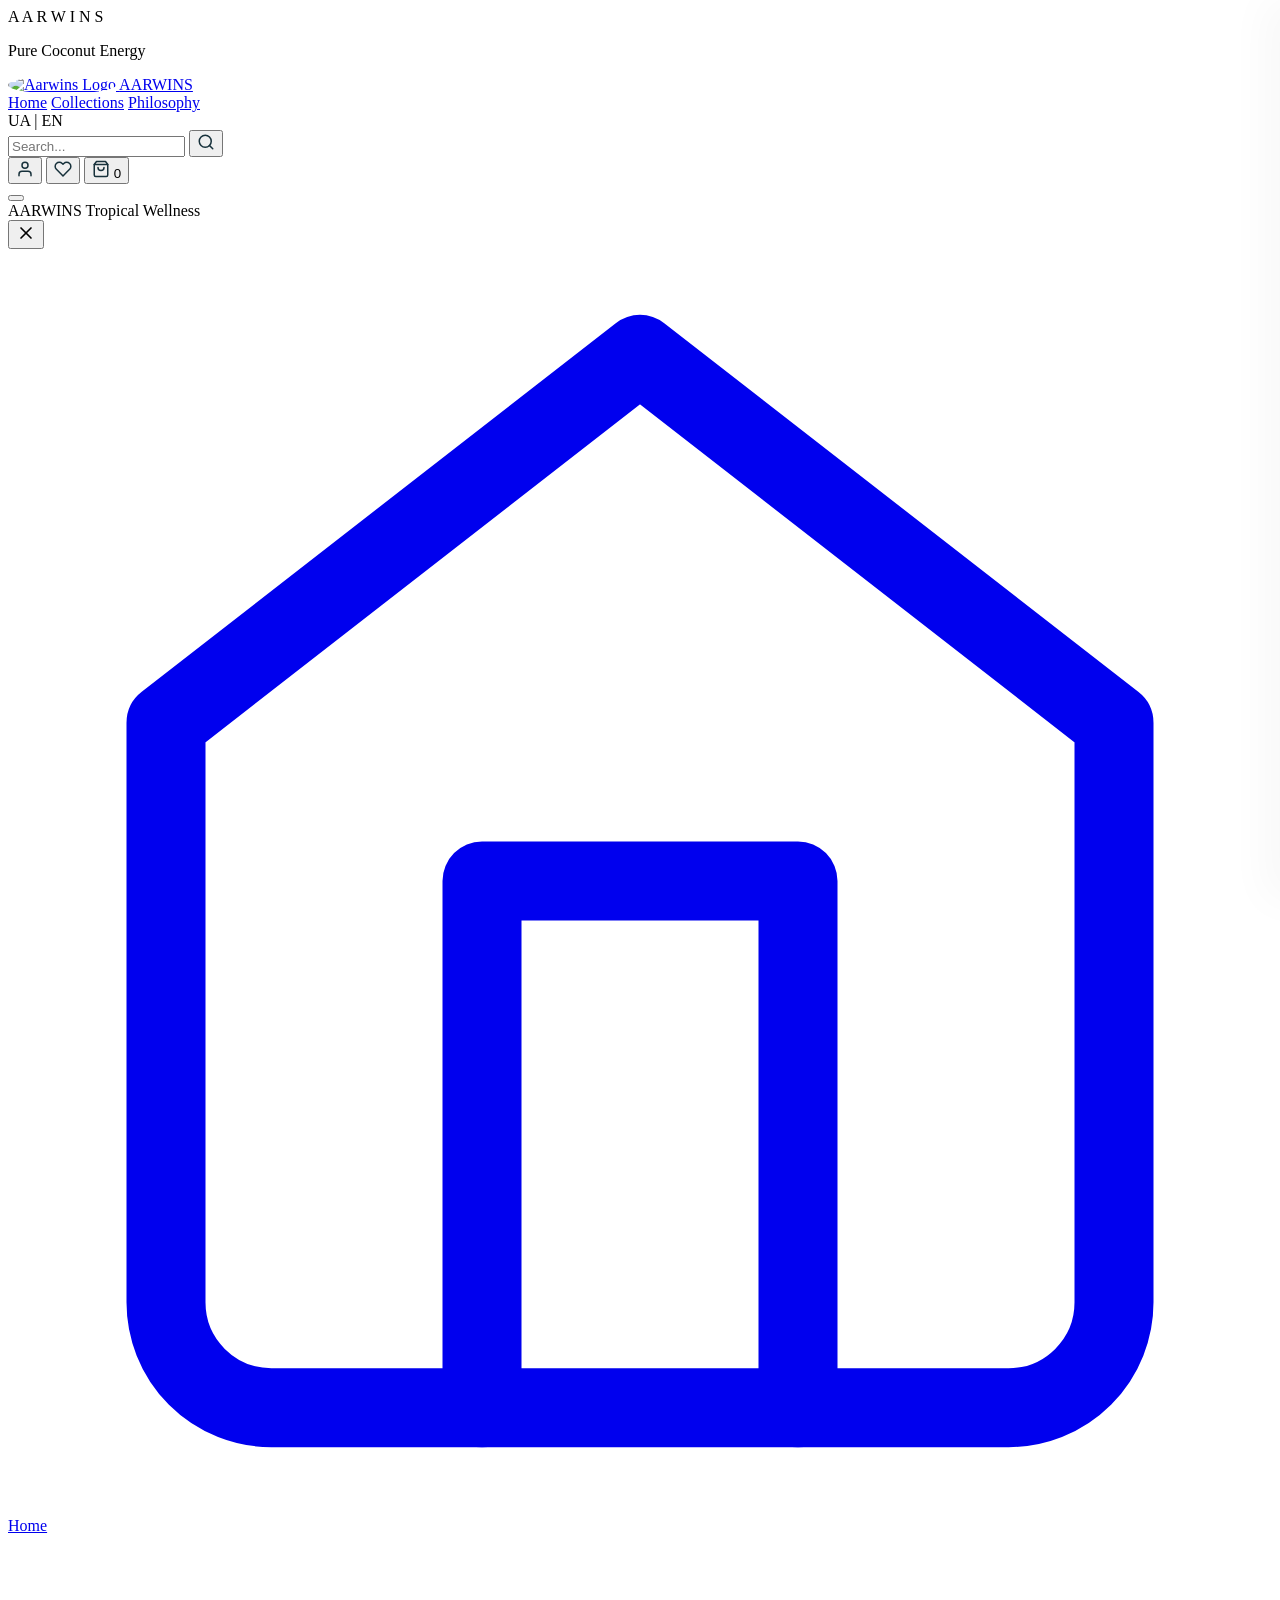
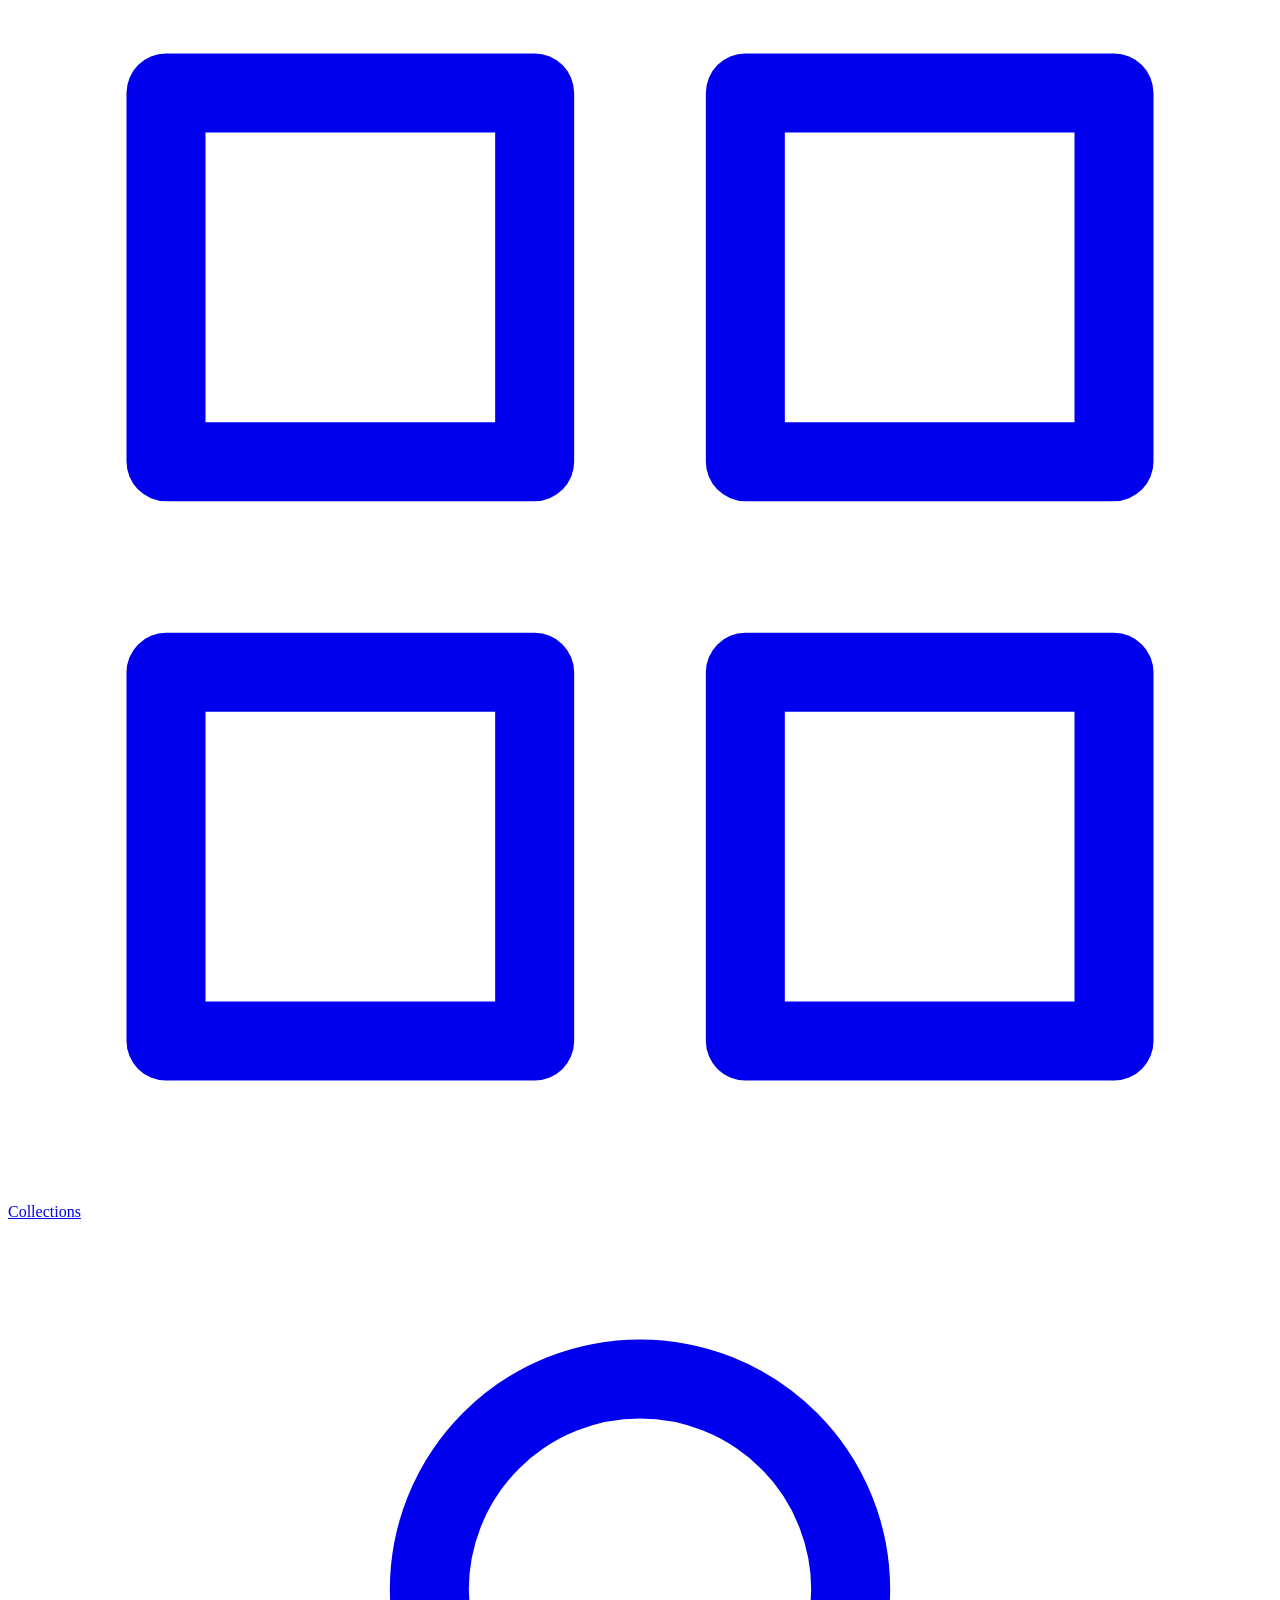
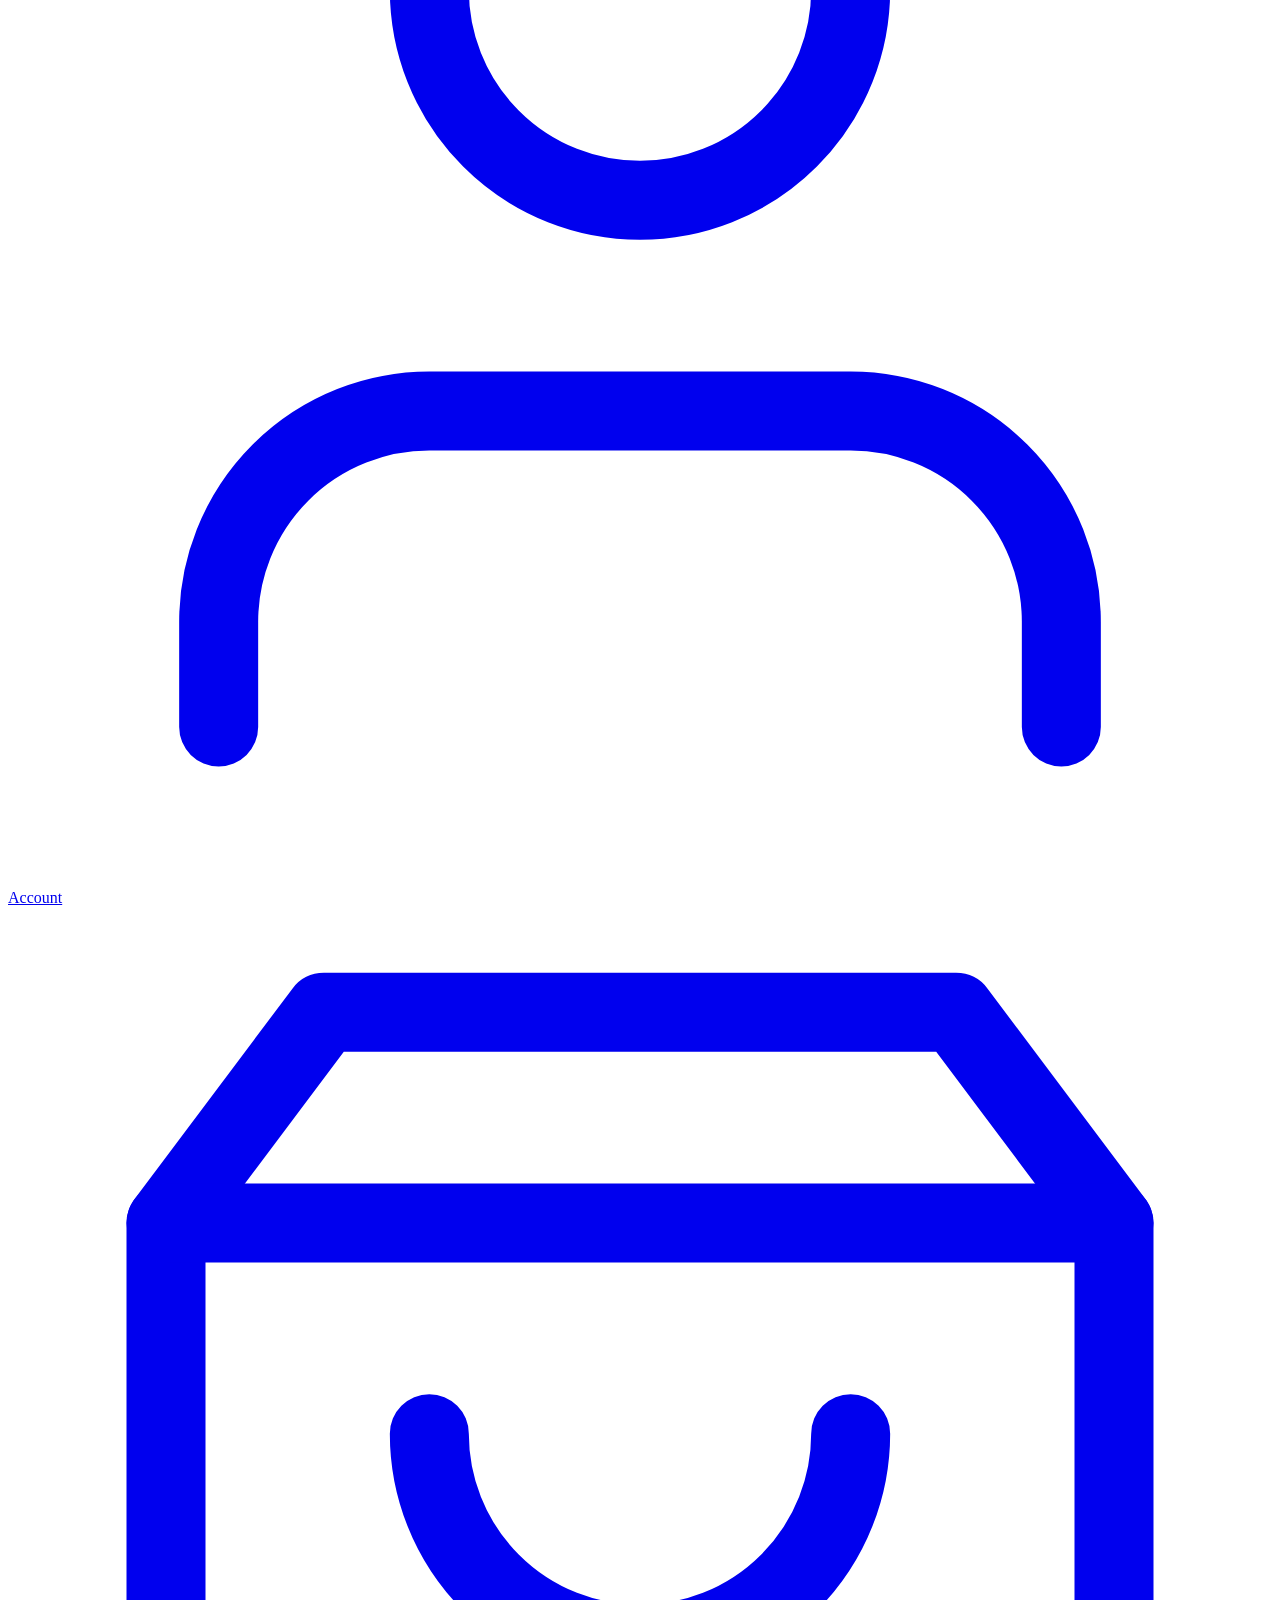
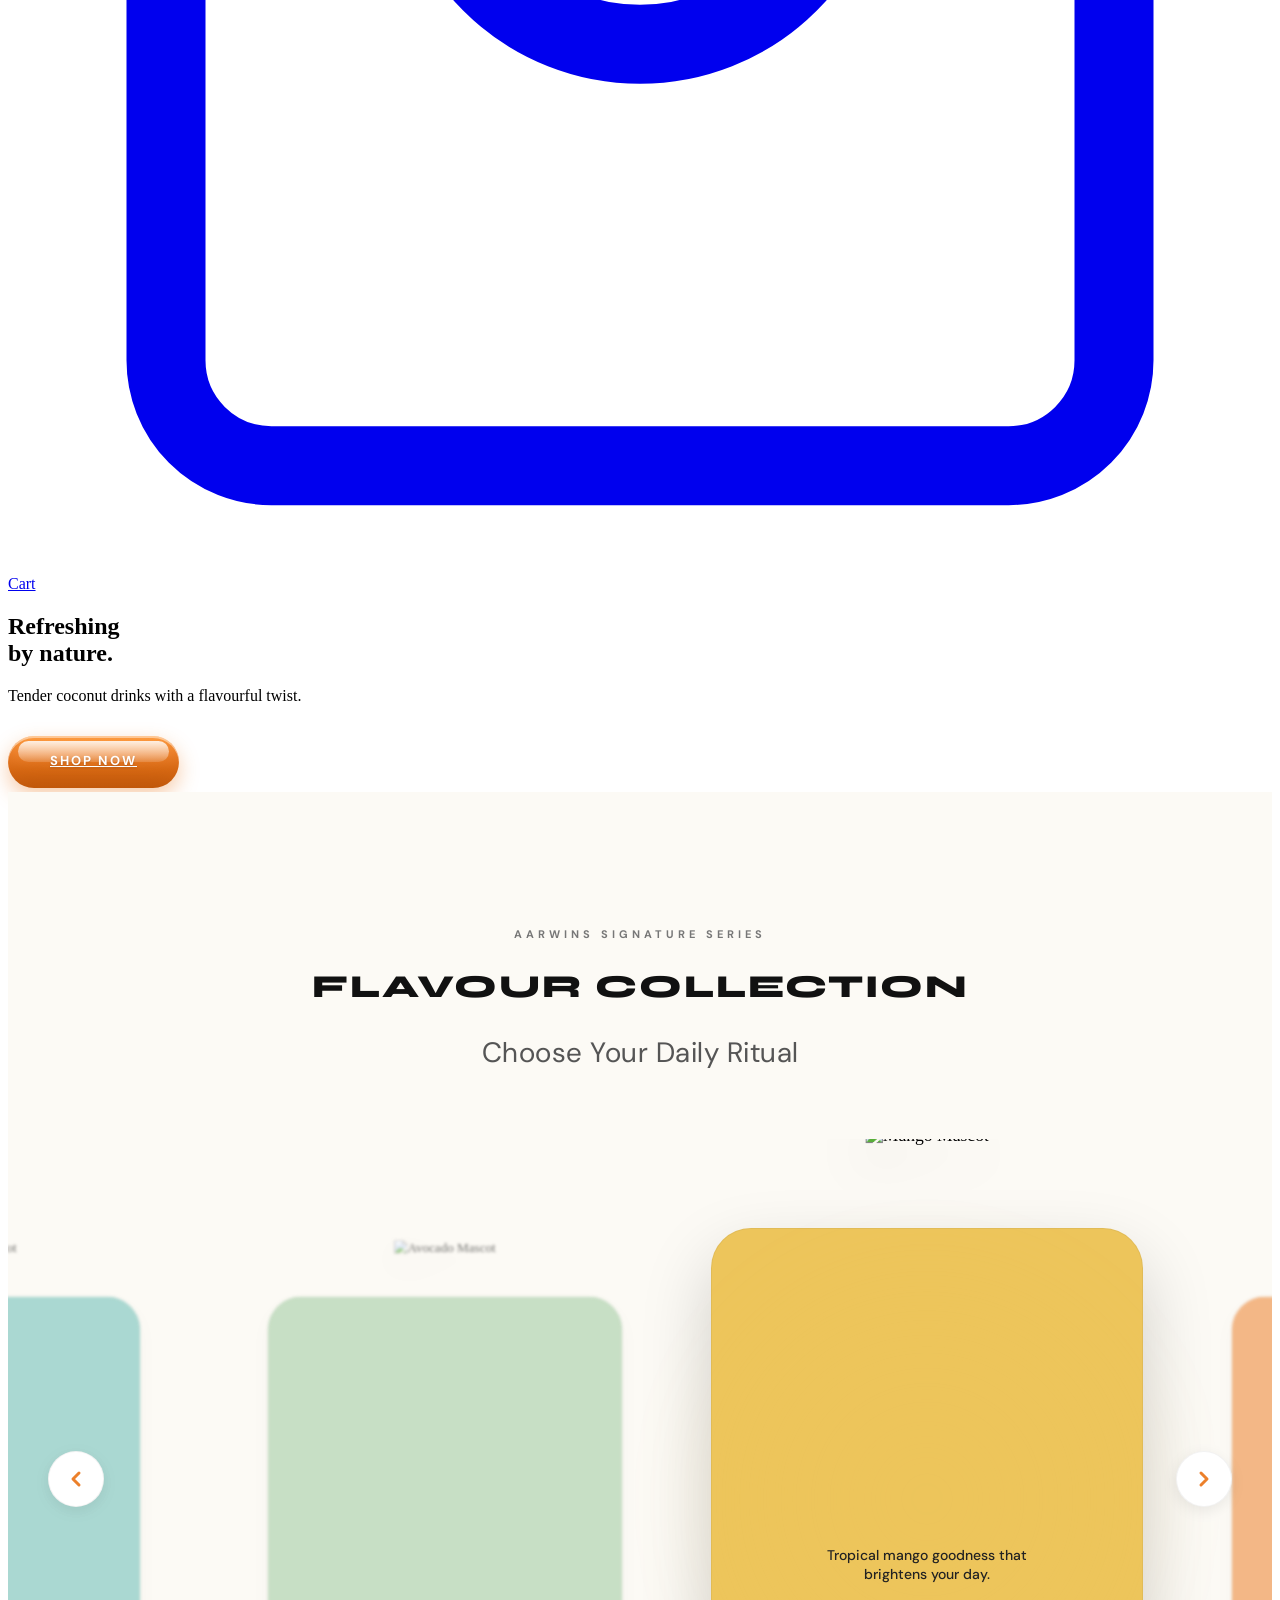
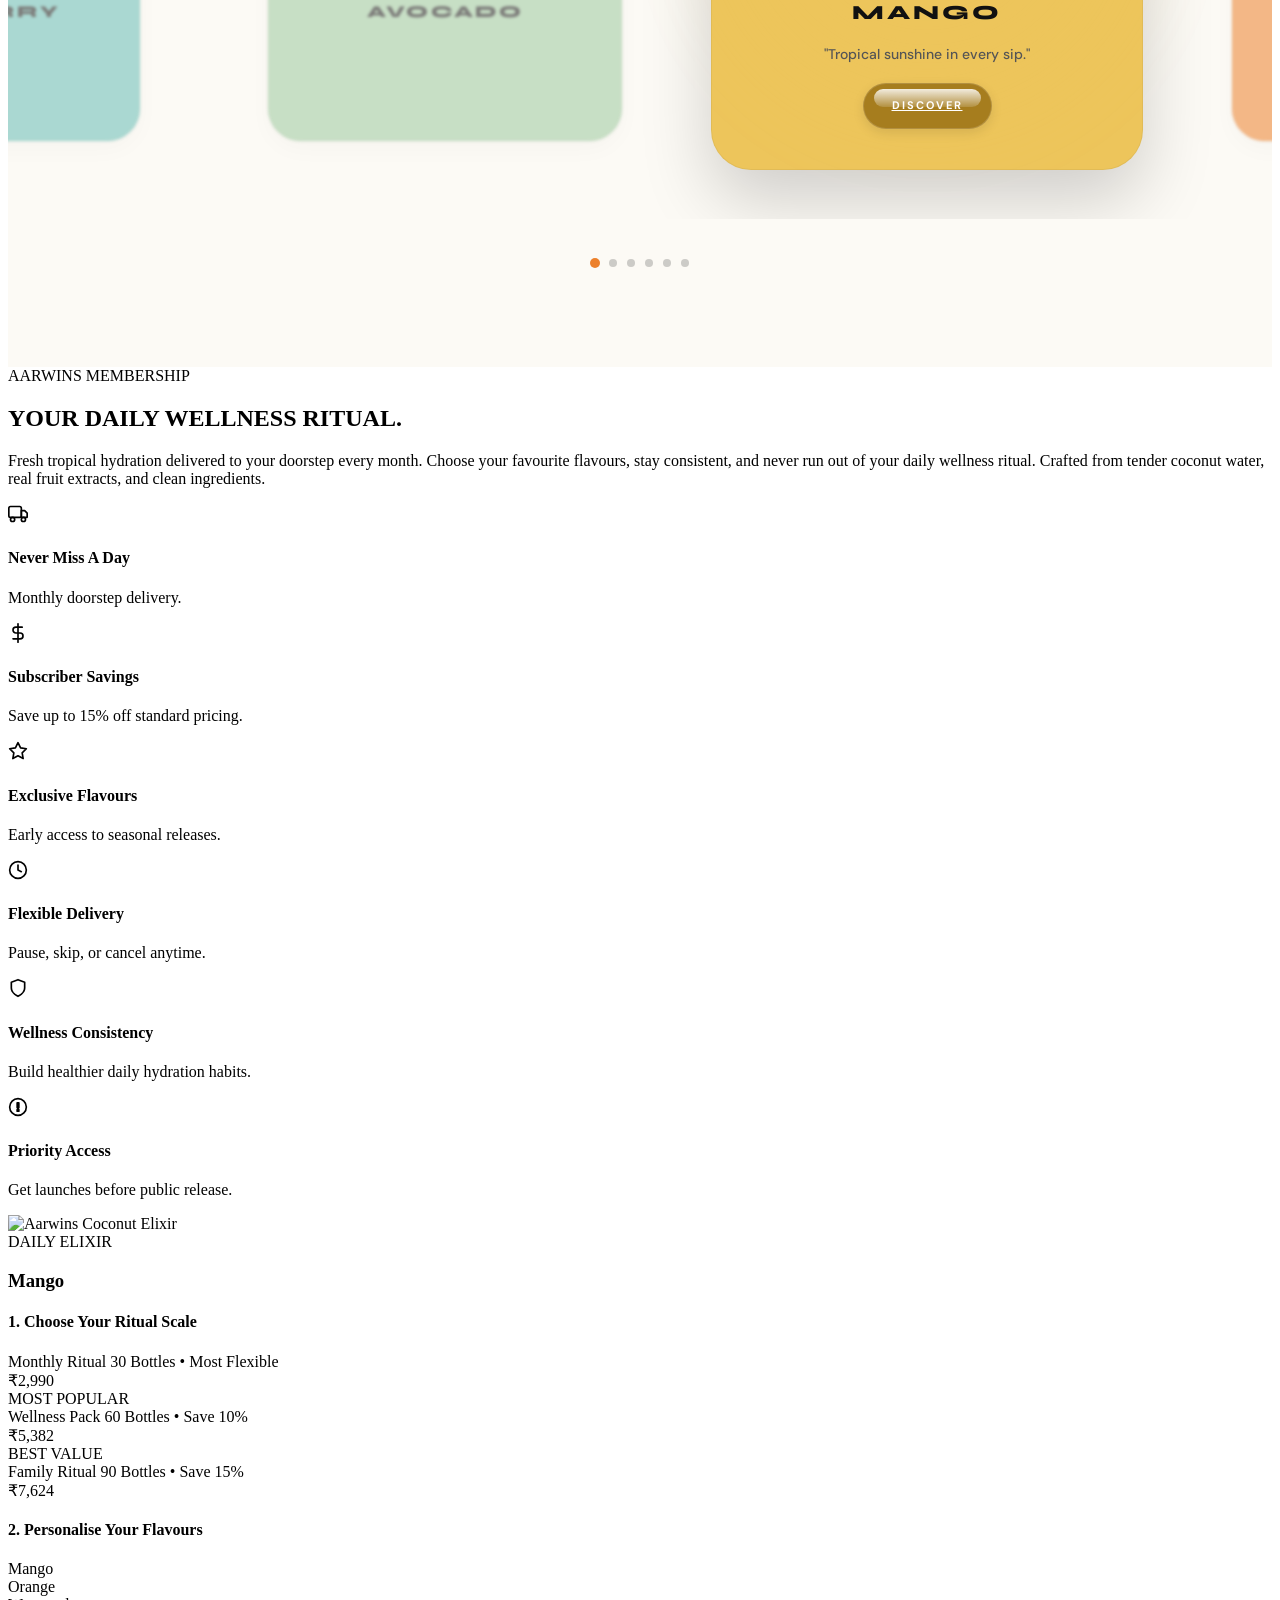
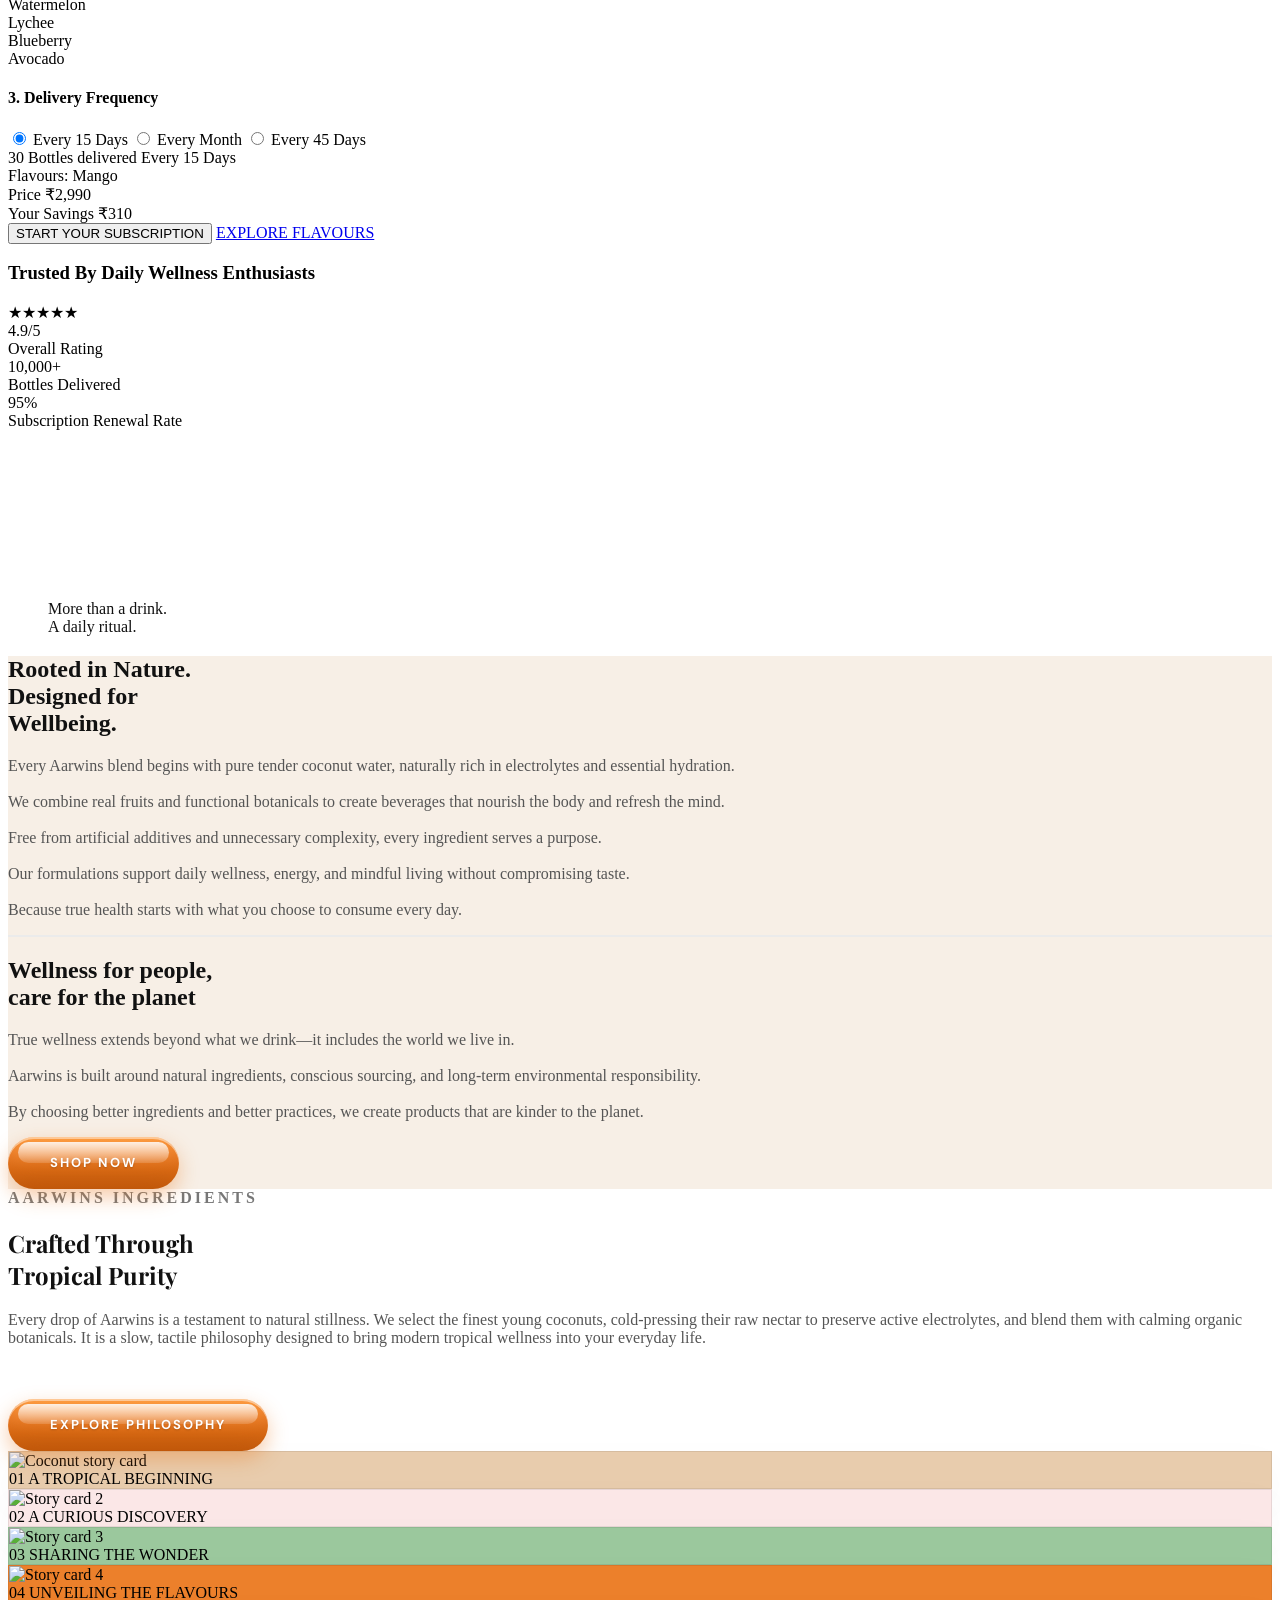
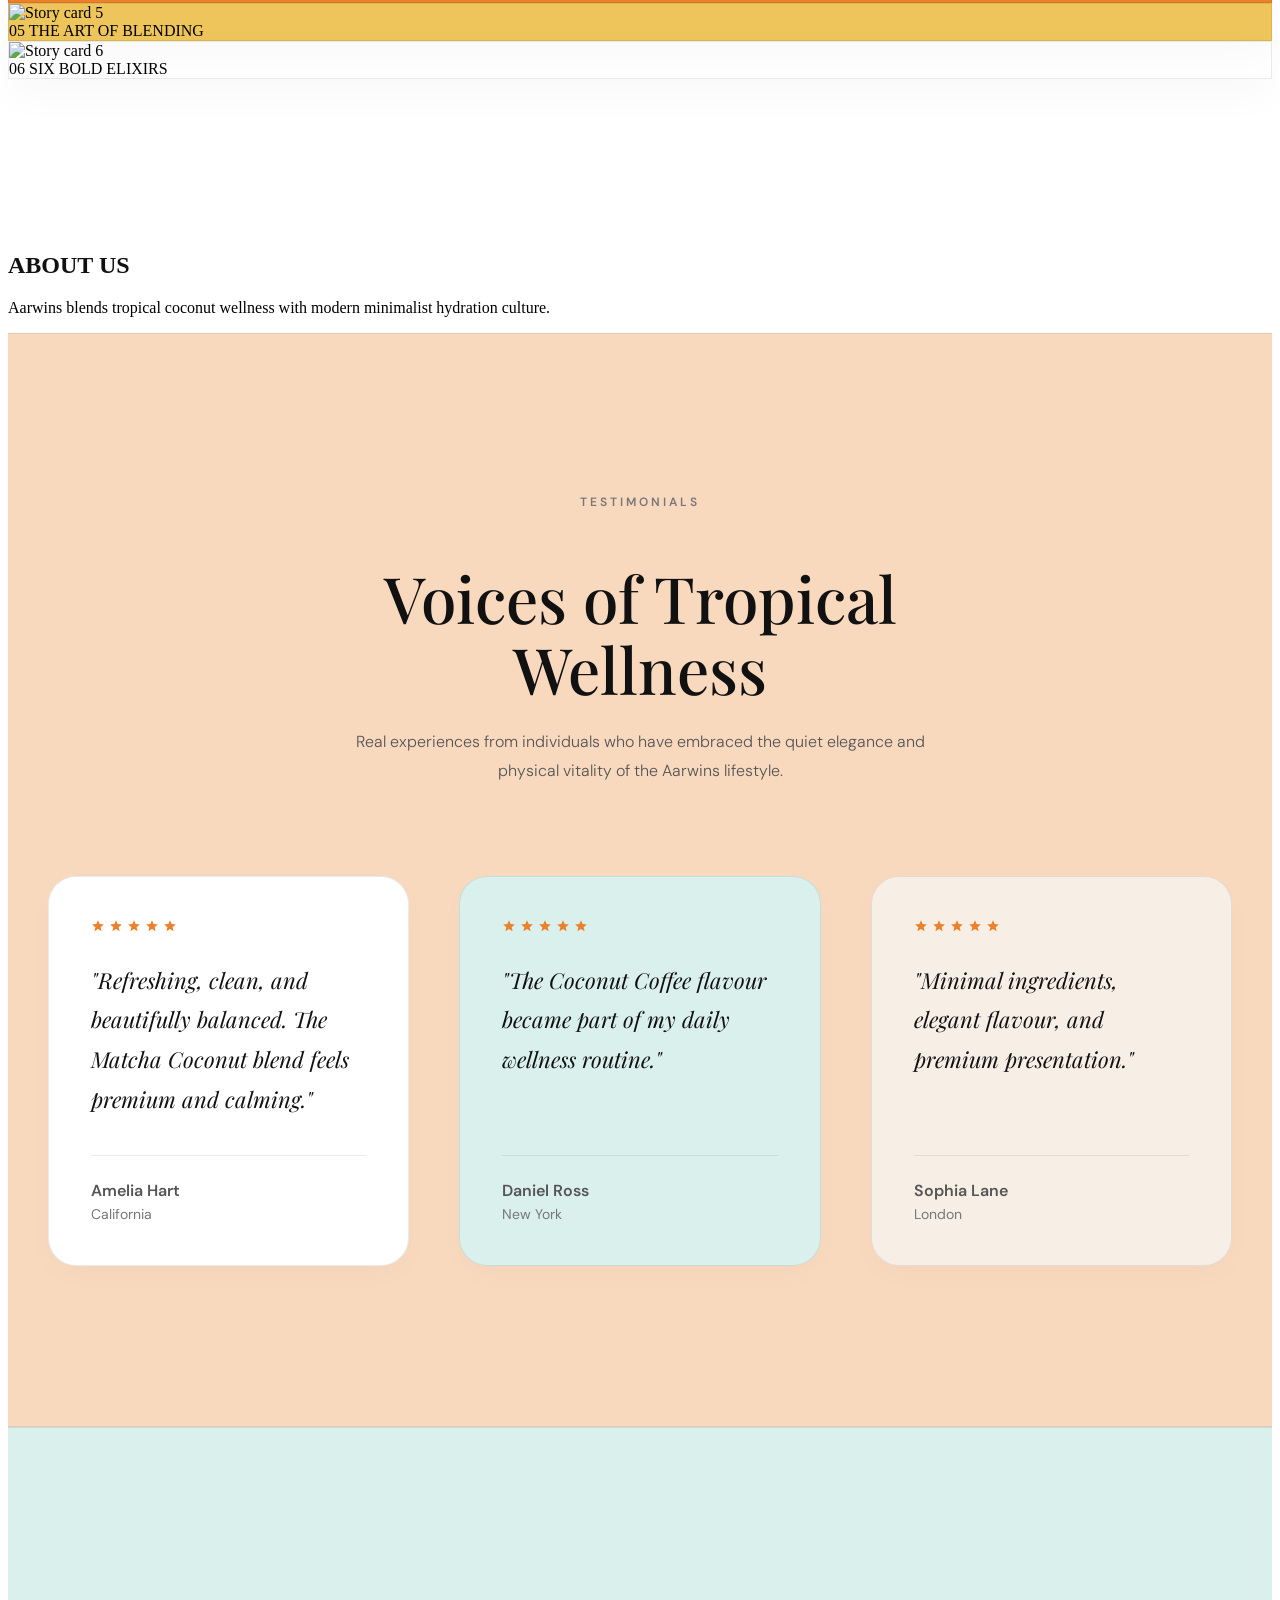
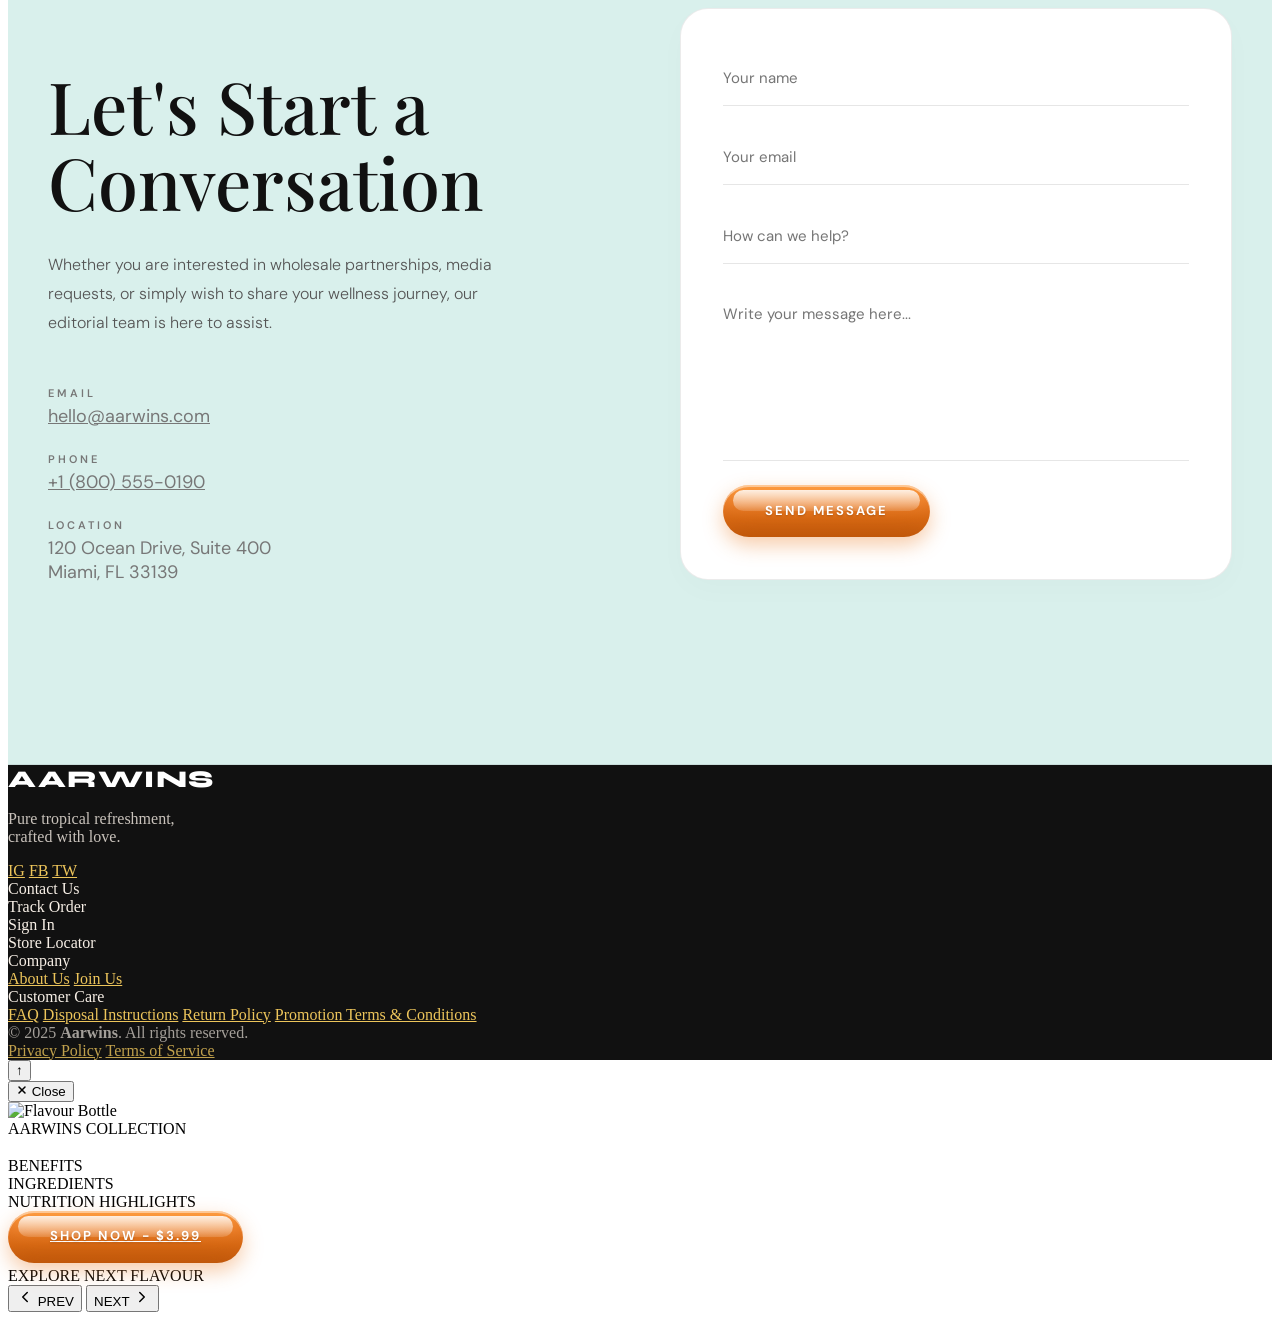
==== commit c71c033e: "Refine UI layout and styling: About Us section tagline, mobile nav logo font adjustment, and respons" ====
--- a/src/main/resources/static/index.html
+++ b/src/main/resources/static/index.html
@@ -2308,11 +2308,14 @@
   <video class="ed-cats-video" src="/images/final-aboutus.mp4" autoplay loop muted playsinline></video>
   <div class="ed-cats-video-overlay"></div>
   <div class="ed-cats">
-    <span class="ed-cats-label">AARWINS</span>
     <h2 class="ed-cats-title">ABOUT US</h2>
-    <p class="ed-cats-desc">Aarwins blends tropical coconut wellness with modern minimalist hydration culture.</p>
   </div>
 </div>
+
+<!-- ════════ ABOUT US TAGLINE SECTION ════════ -->
+<section class="aw-about-tagline-section" id="about-tagline">
+  <p class="aw-about-tagline-text">Aarwins blends tropical coconut wellness with modern minimalist hydration culture.</p>
+</section>
 
 <!-- ════════ REVIEWS SECTION ════════ -->
 <section class="hp-reviews-section" id="reviews">
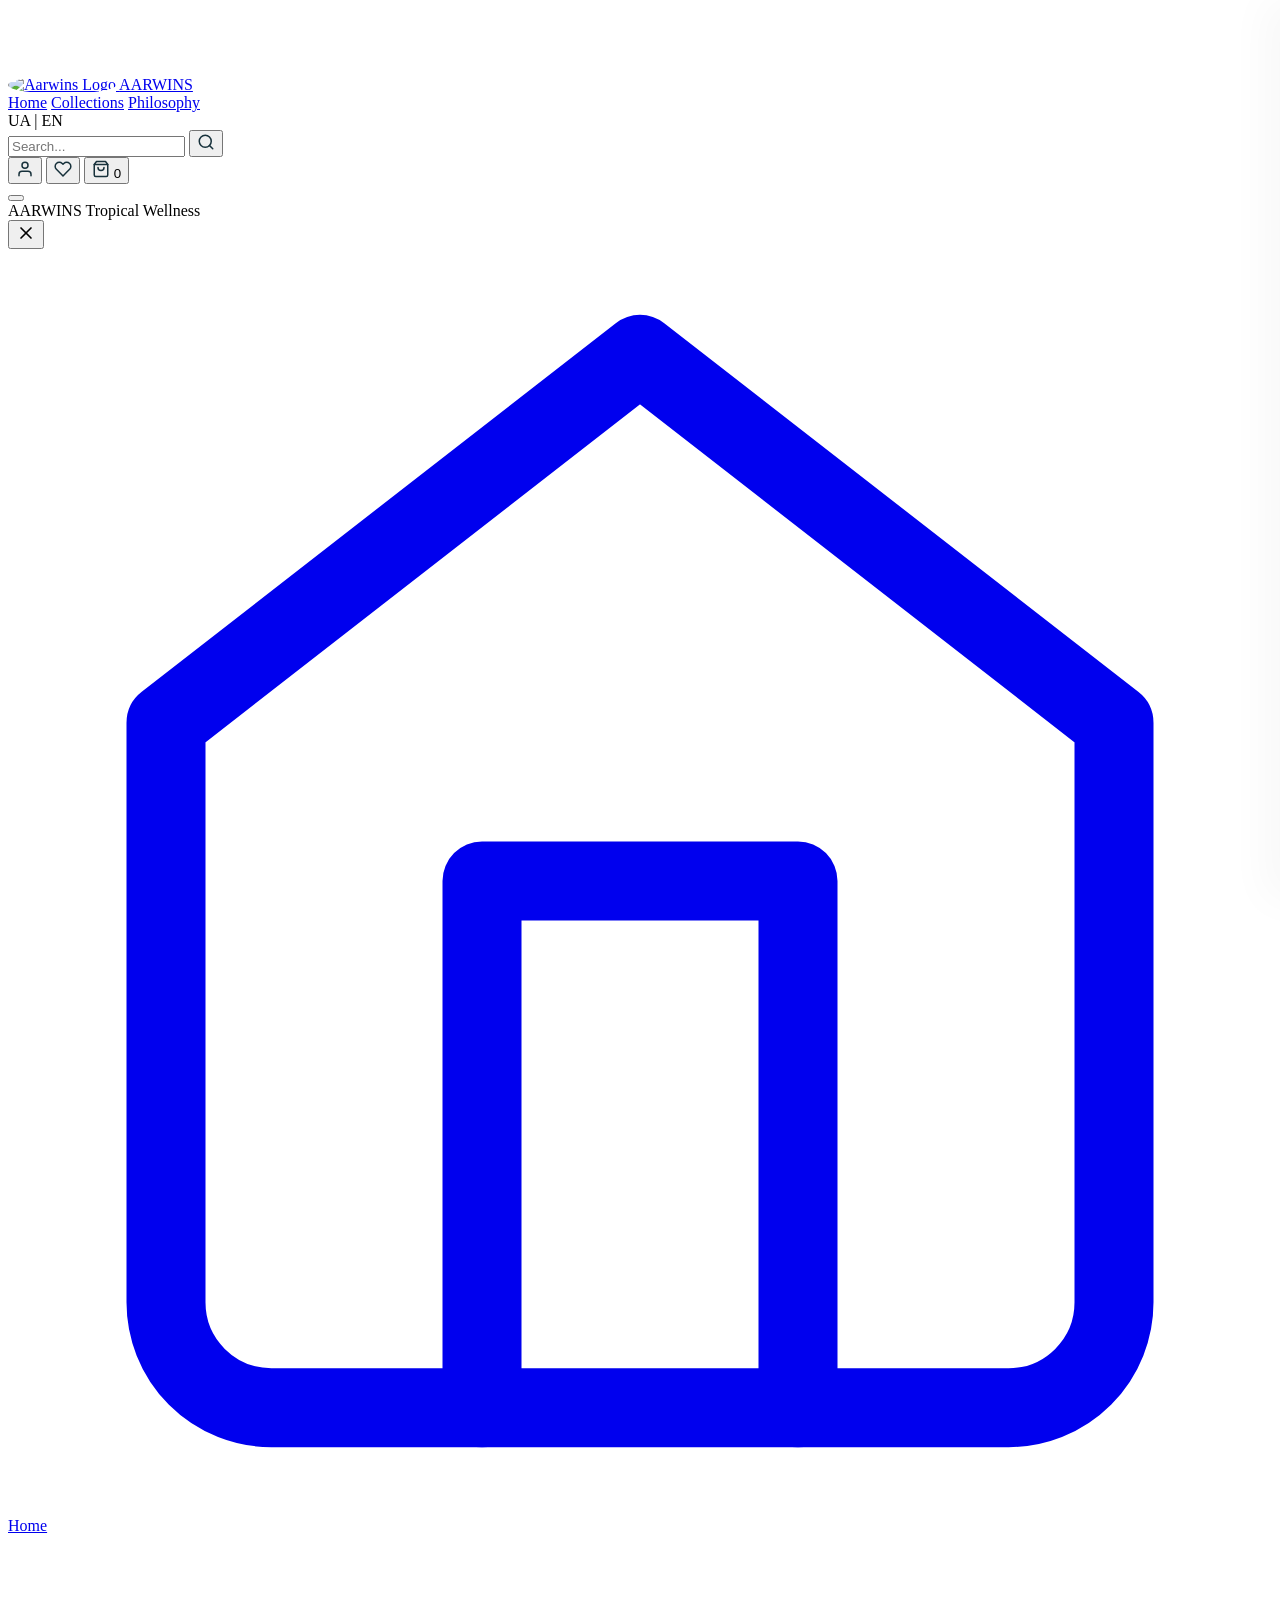
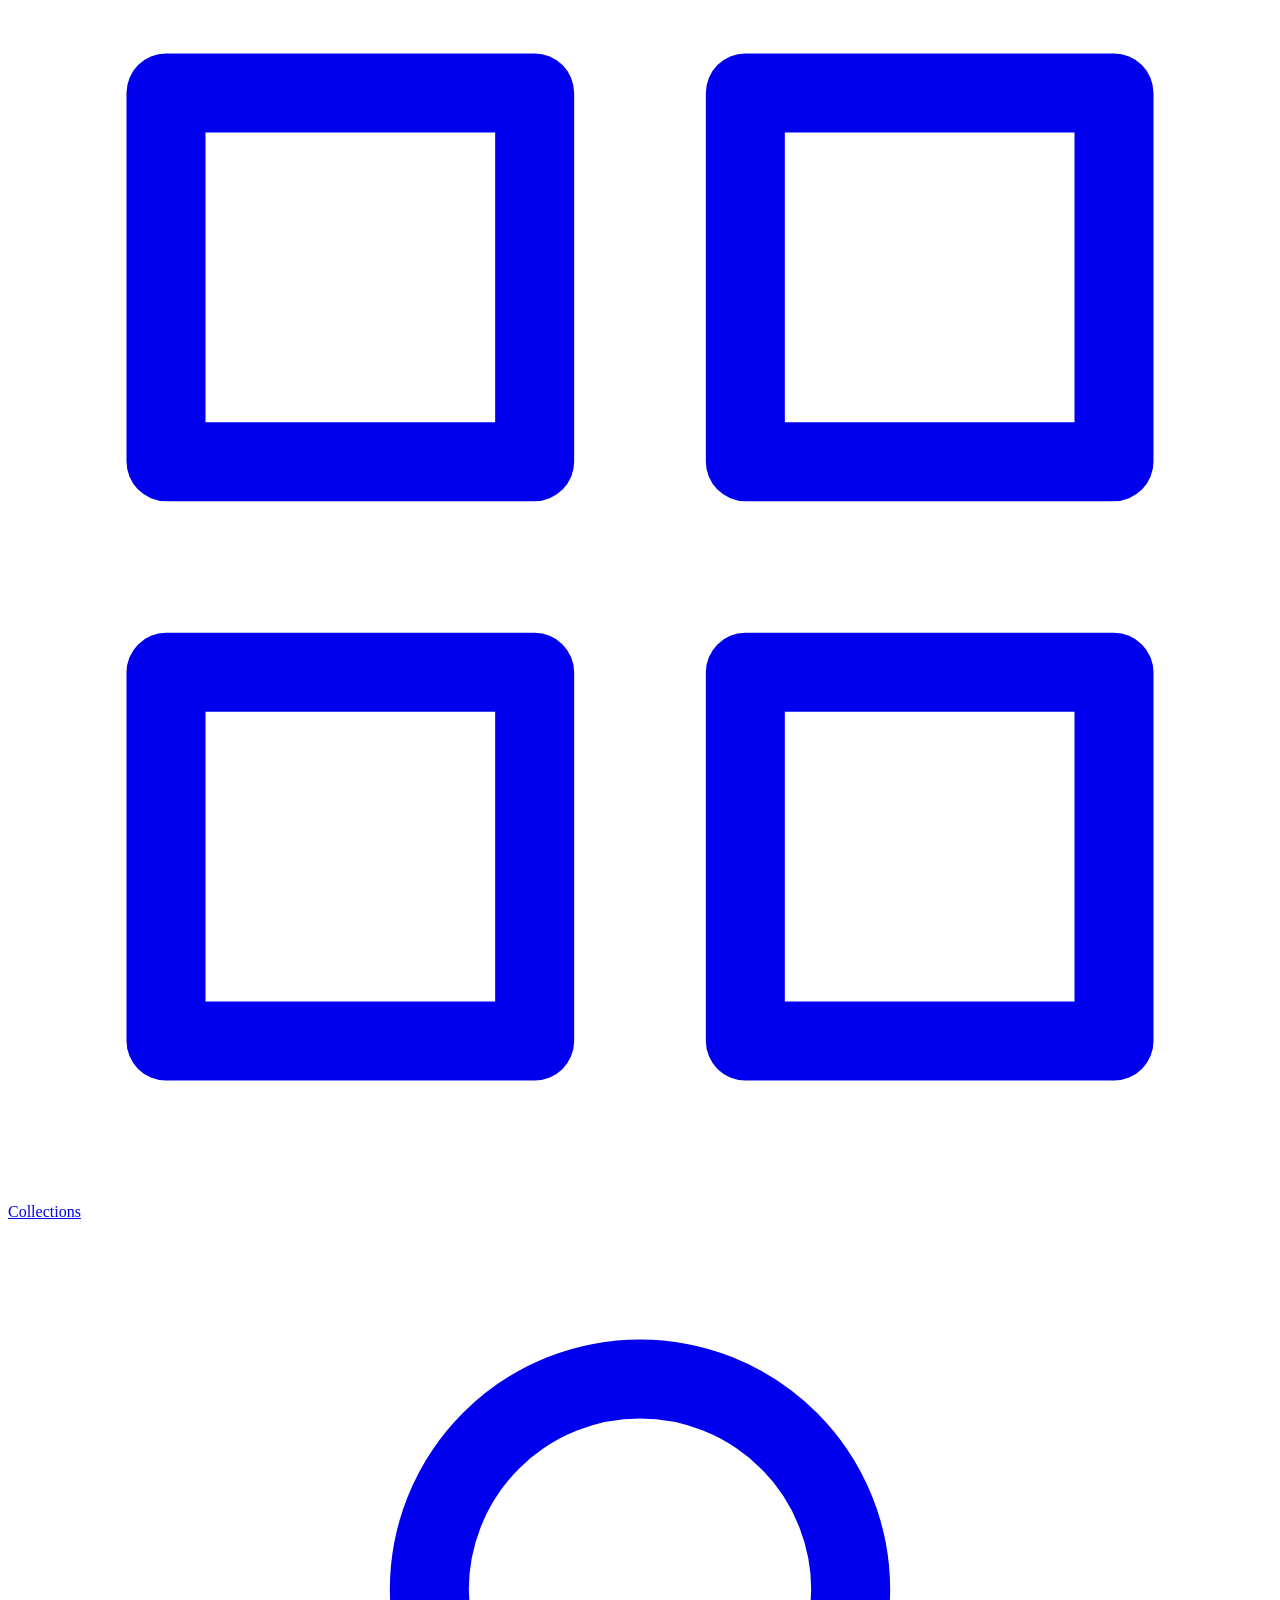
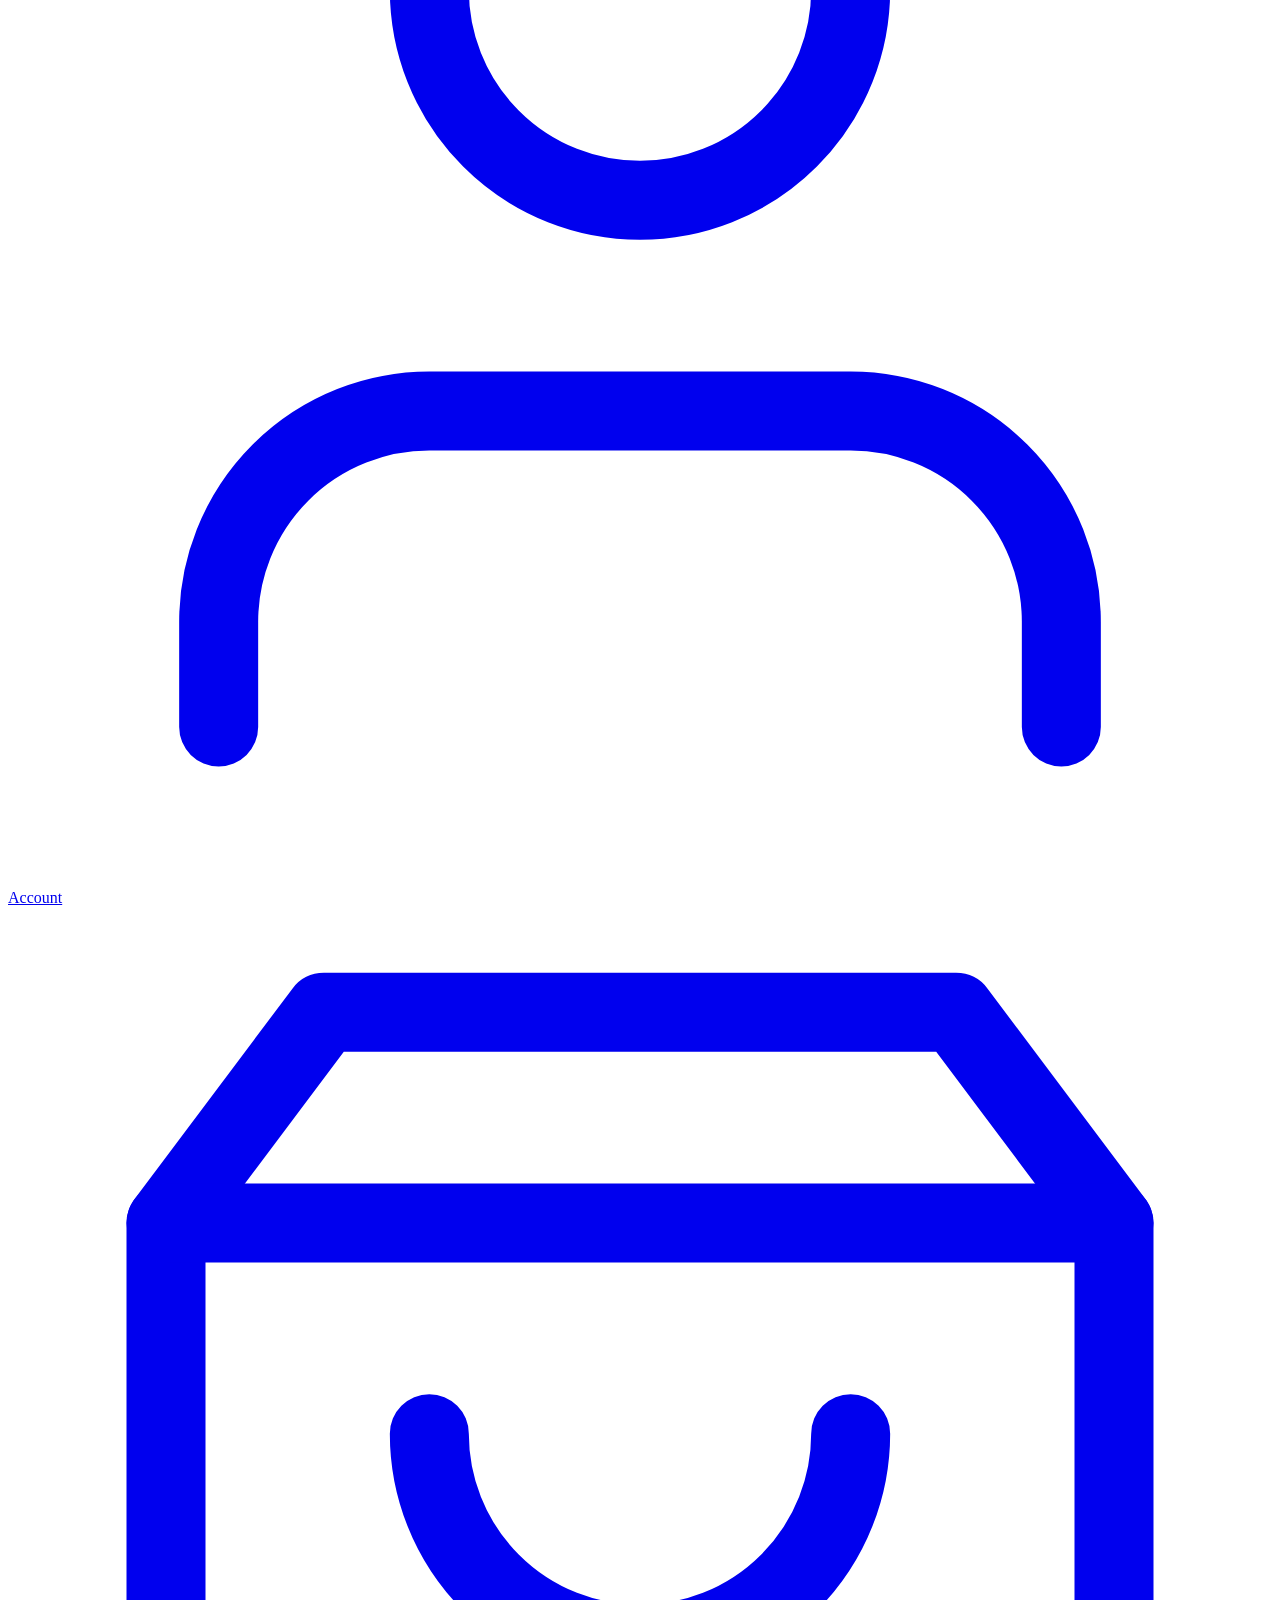
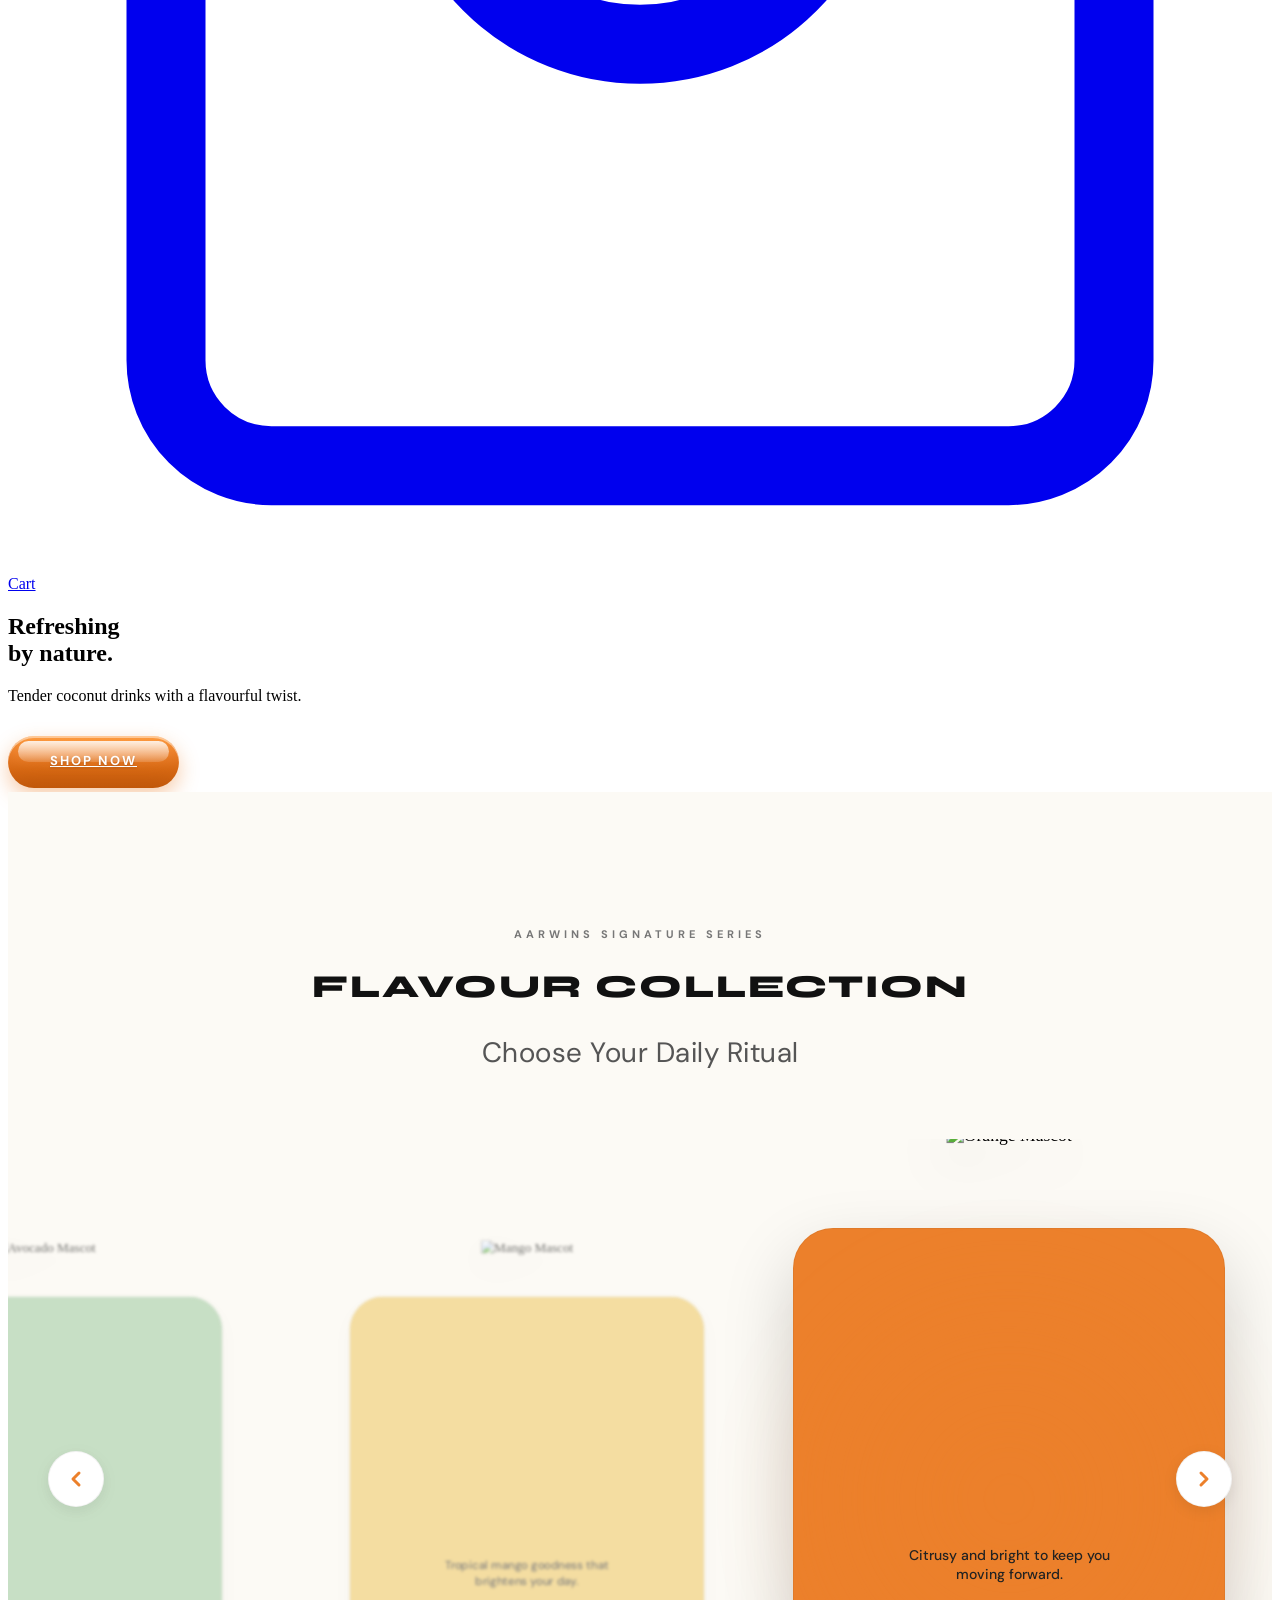
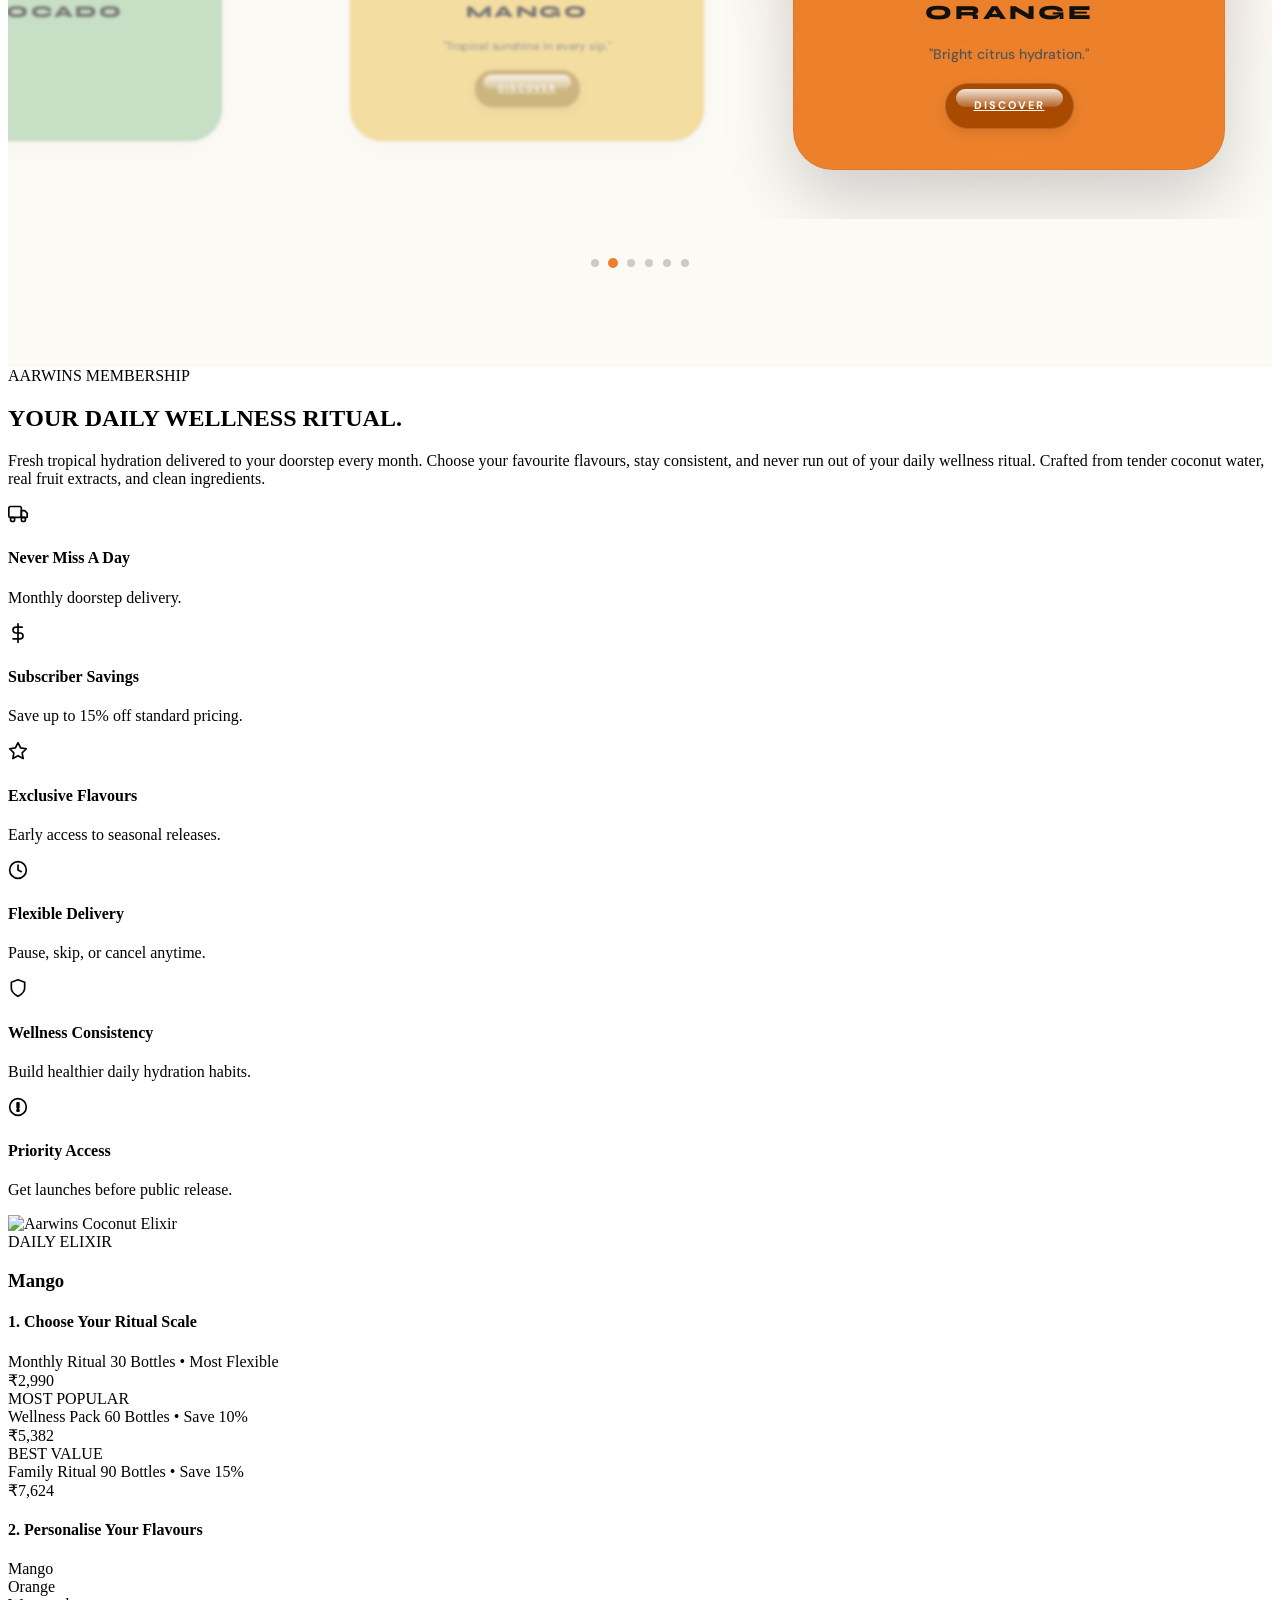
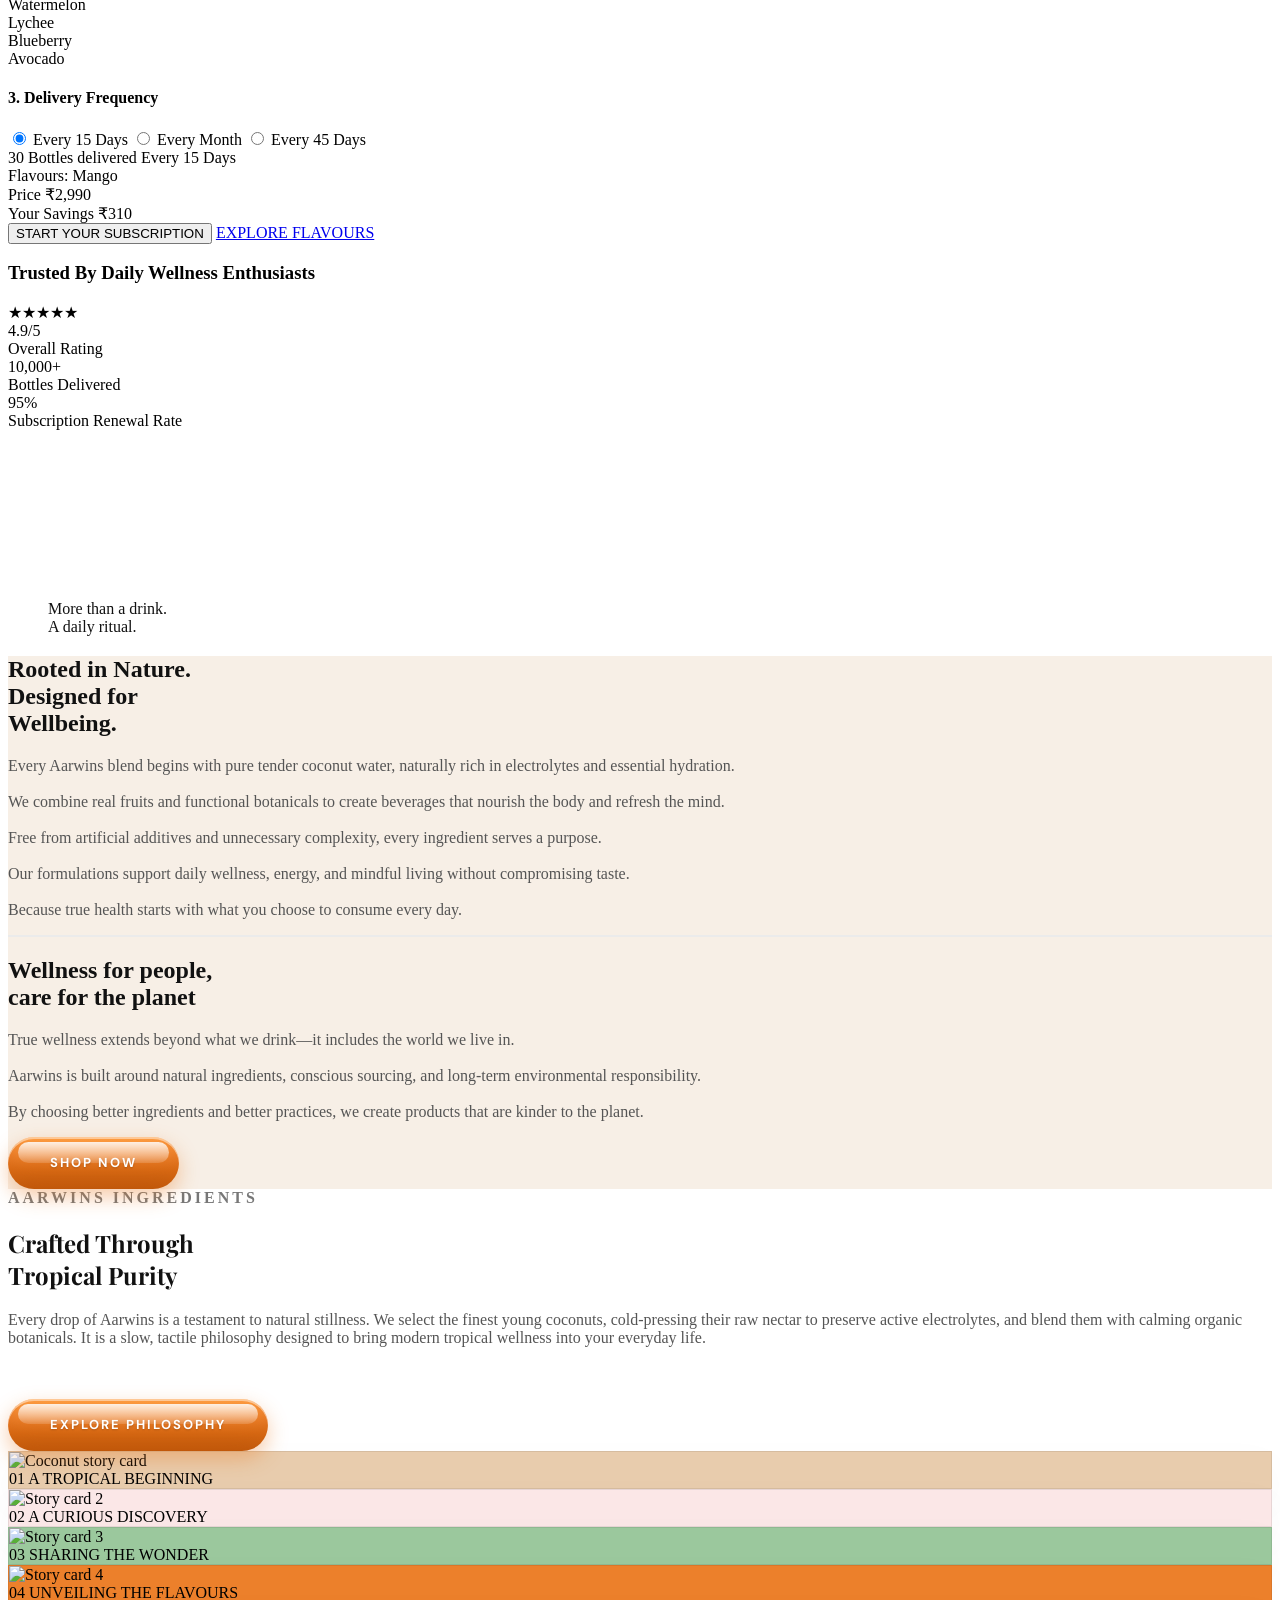
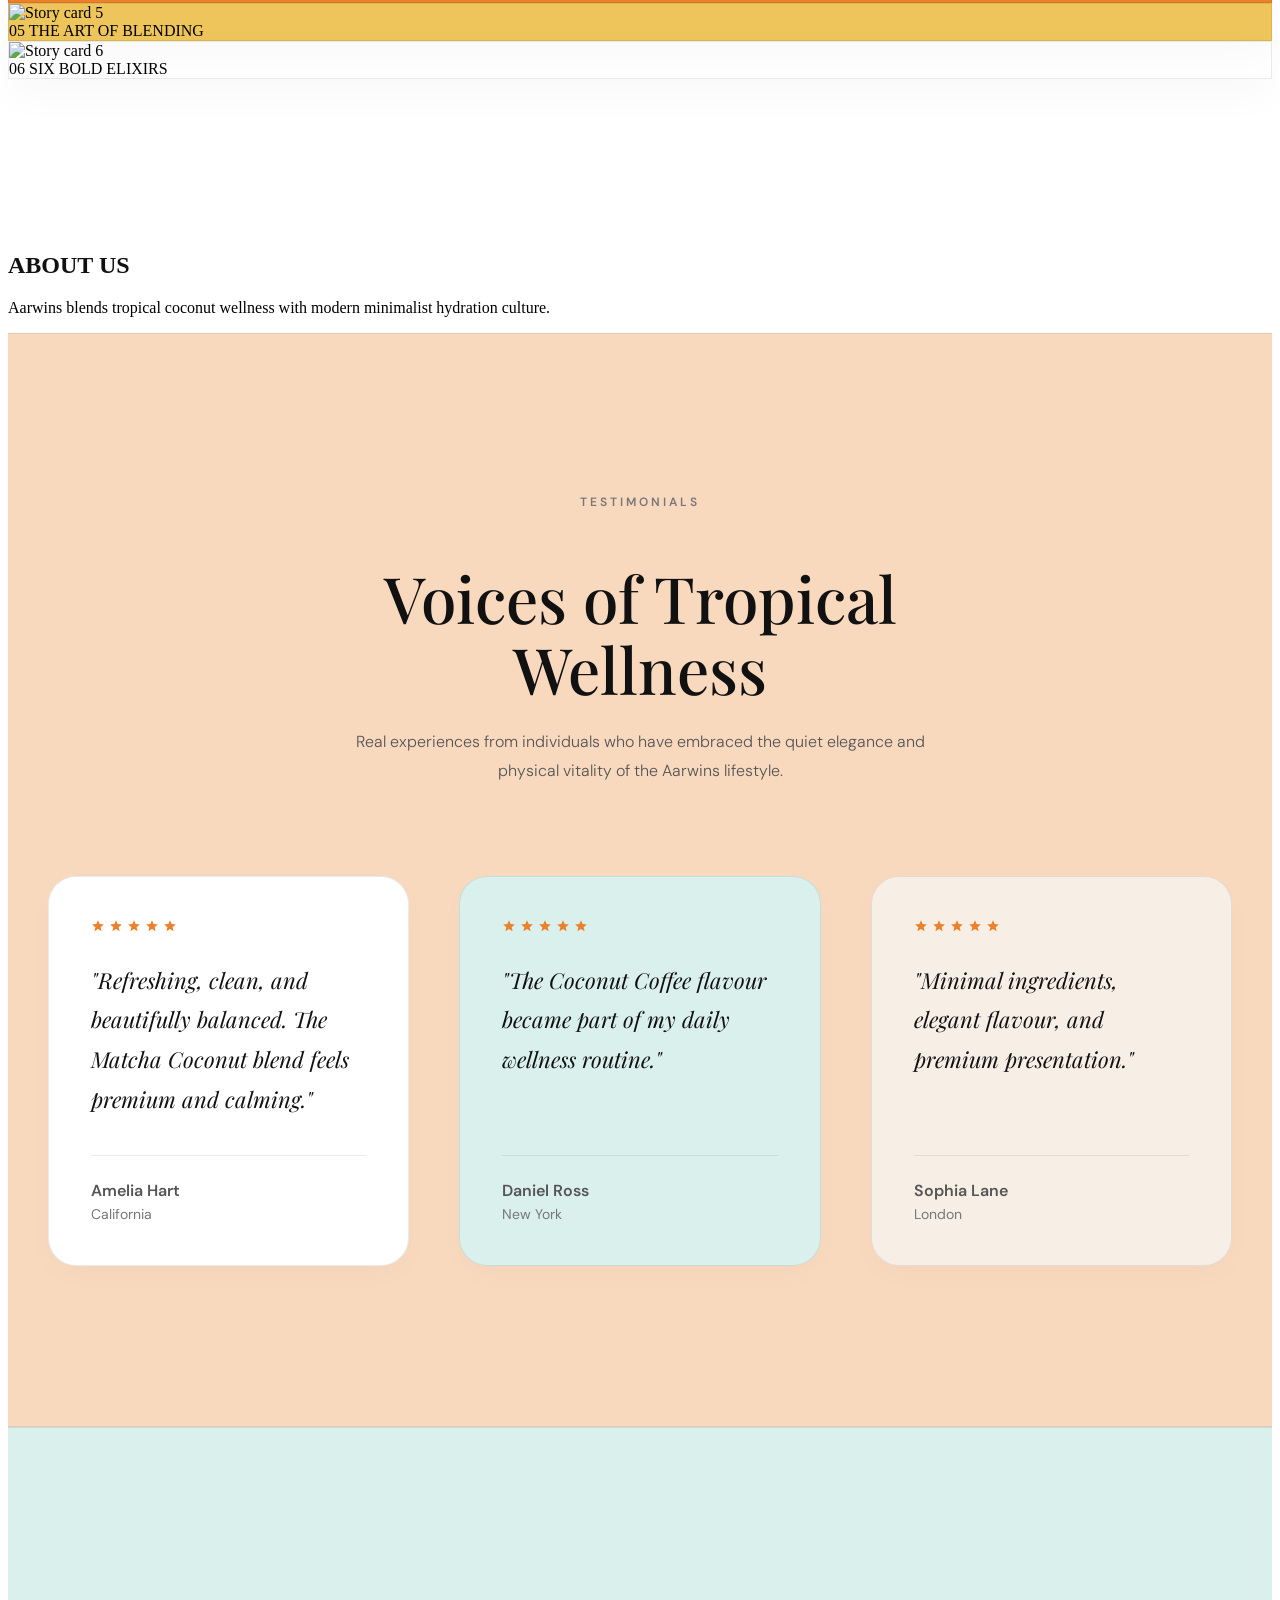
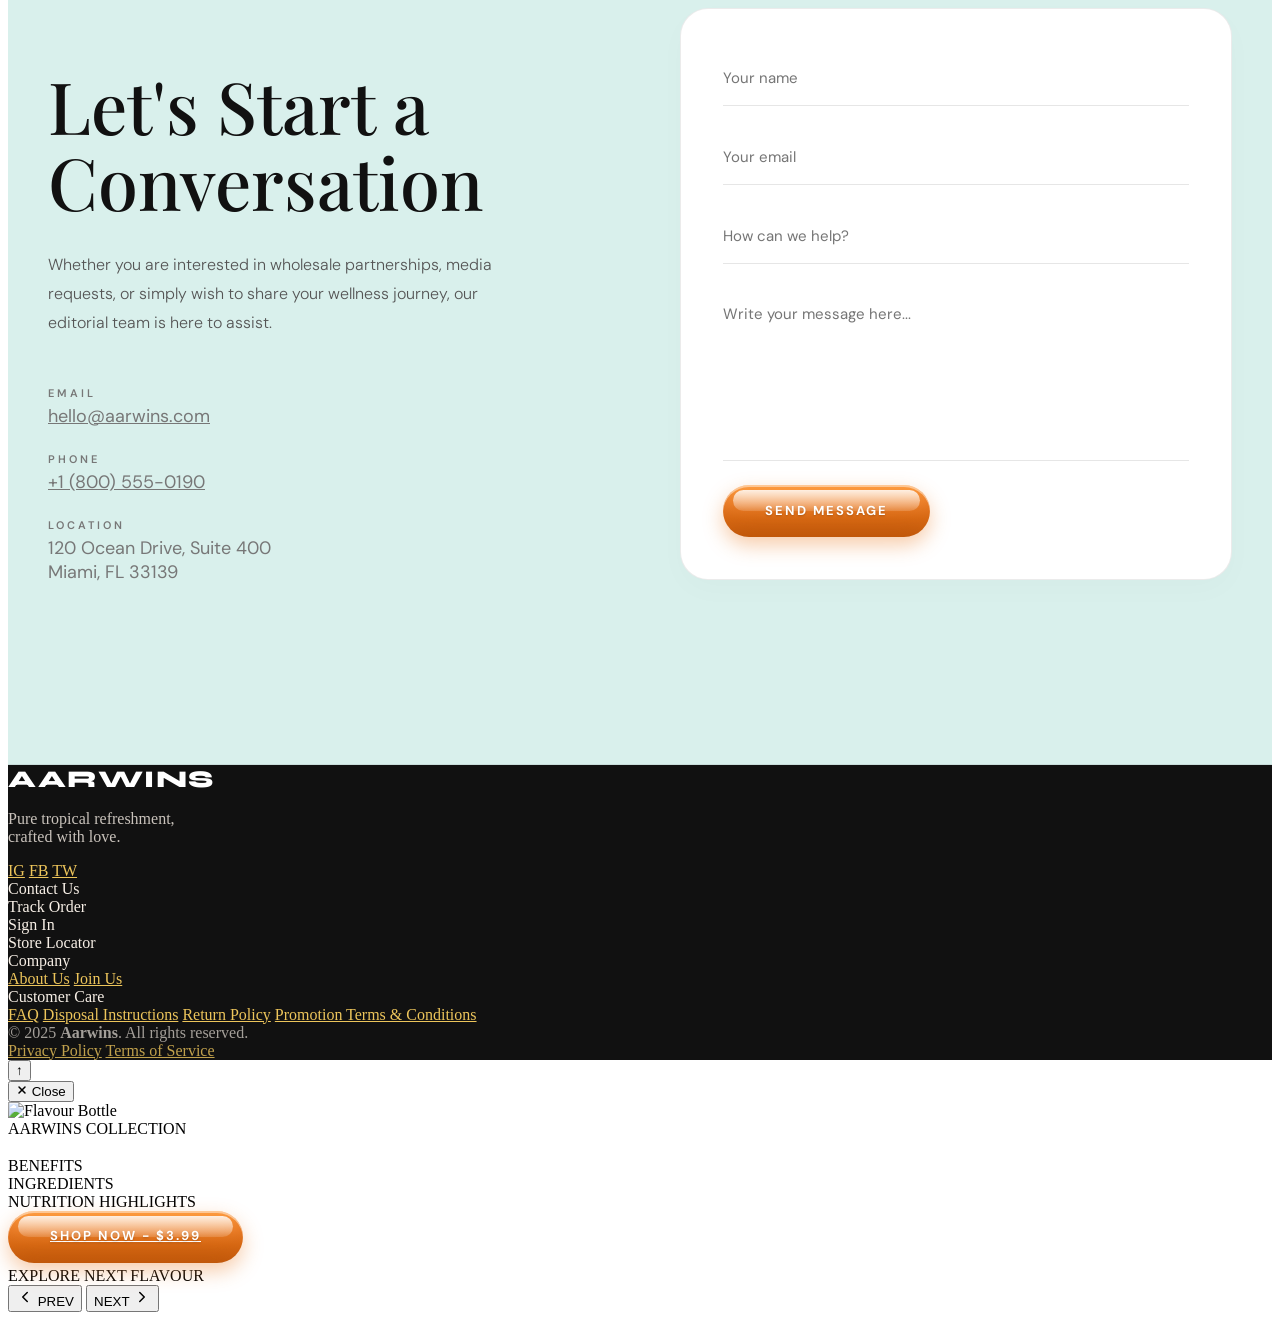
==== commit 96e2dda5: "Fix: Bump all CSS version strings to bust browser cache - Impact font not loading on deployment" ====
--- a/src/main/resources/static/index.html
+++ b/src/main/resources/static/index.html
@@ -9,12 +9,12 @@
   <link rel="preconnect" href="https://fonts.googleapis.com"/>
   <link rel="preconnect" href="https://fonts.gstatic.com" crossorigin/>
   <link href="https://fonts.googleapis.com/css2?family=Syne:wght@400;500;600;700;800&family=DM+Sans:ital,opsz,wght@0,9..40,300;0,9..40,400;0,9..40,500;1,9..40,300&family=Playfair+Display:ital,wght@0,400;0,500;0,600;1,400&display=swap" rel="stylesheet"/>
-  <link rel="stylesheet" href="/css/aarwins.css?v=2.1"/>
-  <link rel="stylesheet" href="/css/editorial.css?v=3.0"/>
-  <link rel="stylesheet" href="/css/luxury-spacing.css?v=1.3"/>
-  <link rel="stylesheet" href="/css/cinematic.css?v=2.0"/>
+  <link rel="stylesheet" href="/css/aarwins.css?v=2.2"/>
+  <link rel="stylesheet" href="/css/editorial.css?v=3.1"/>
+  <link rel="stylesheet" href="/css/luxury-spacing.css?v=1.4"/>
+  <link rel="stylesheet" href="/css/cinematic.css?v=2.1"/>
   <link rel="stylesheet" href="/css/flavour-modal.css?v=1.1"/>
-  <link rel="stylesheet" href="/css/cart-checkout.css"/>
+  <link rel="stylesheet" href="/css/cart-checkout.css?v=1.1"/>
 
   <!-- GSAP, ScrollTrigger, Lenis -->
   <script src="https://cdnjs.cloudflare.com/ajax/libs/gsap/3.12.5/gsap.min.js"></script>
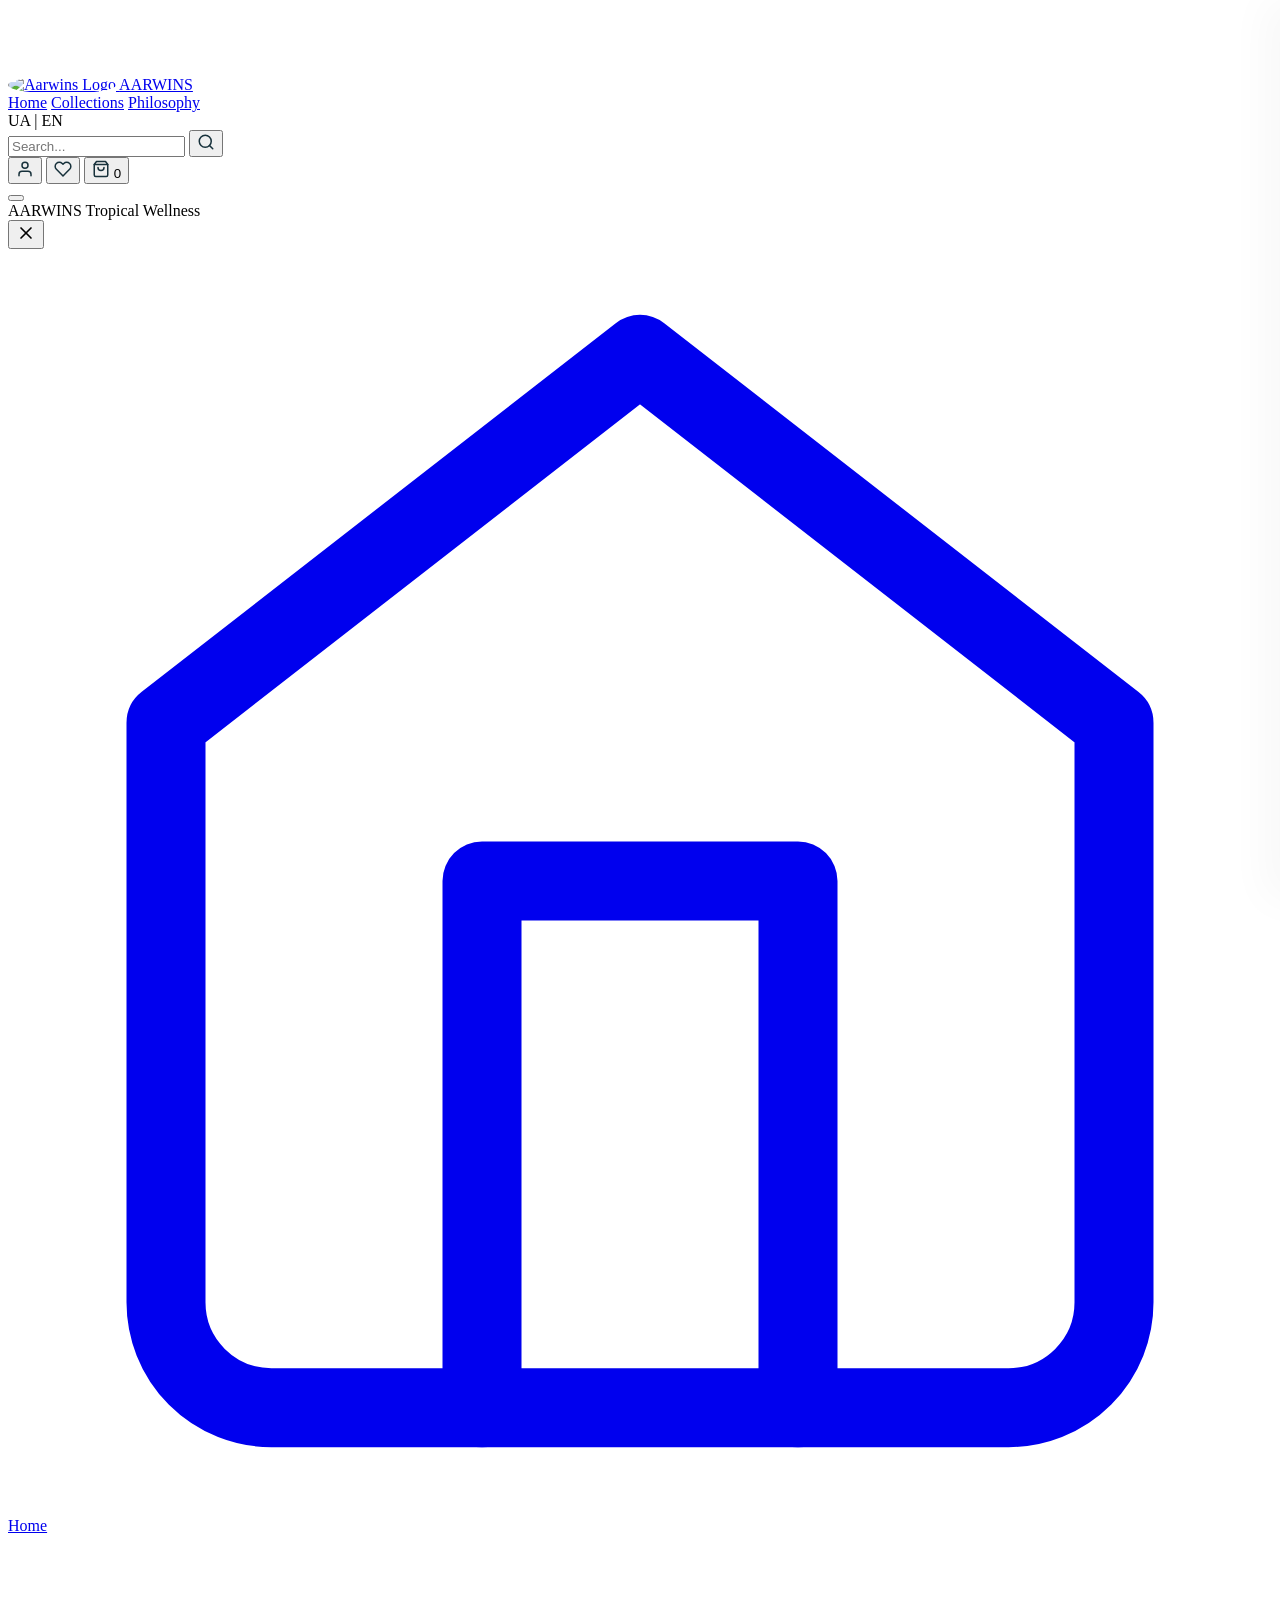
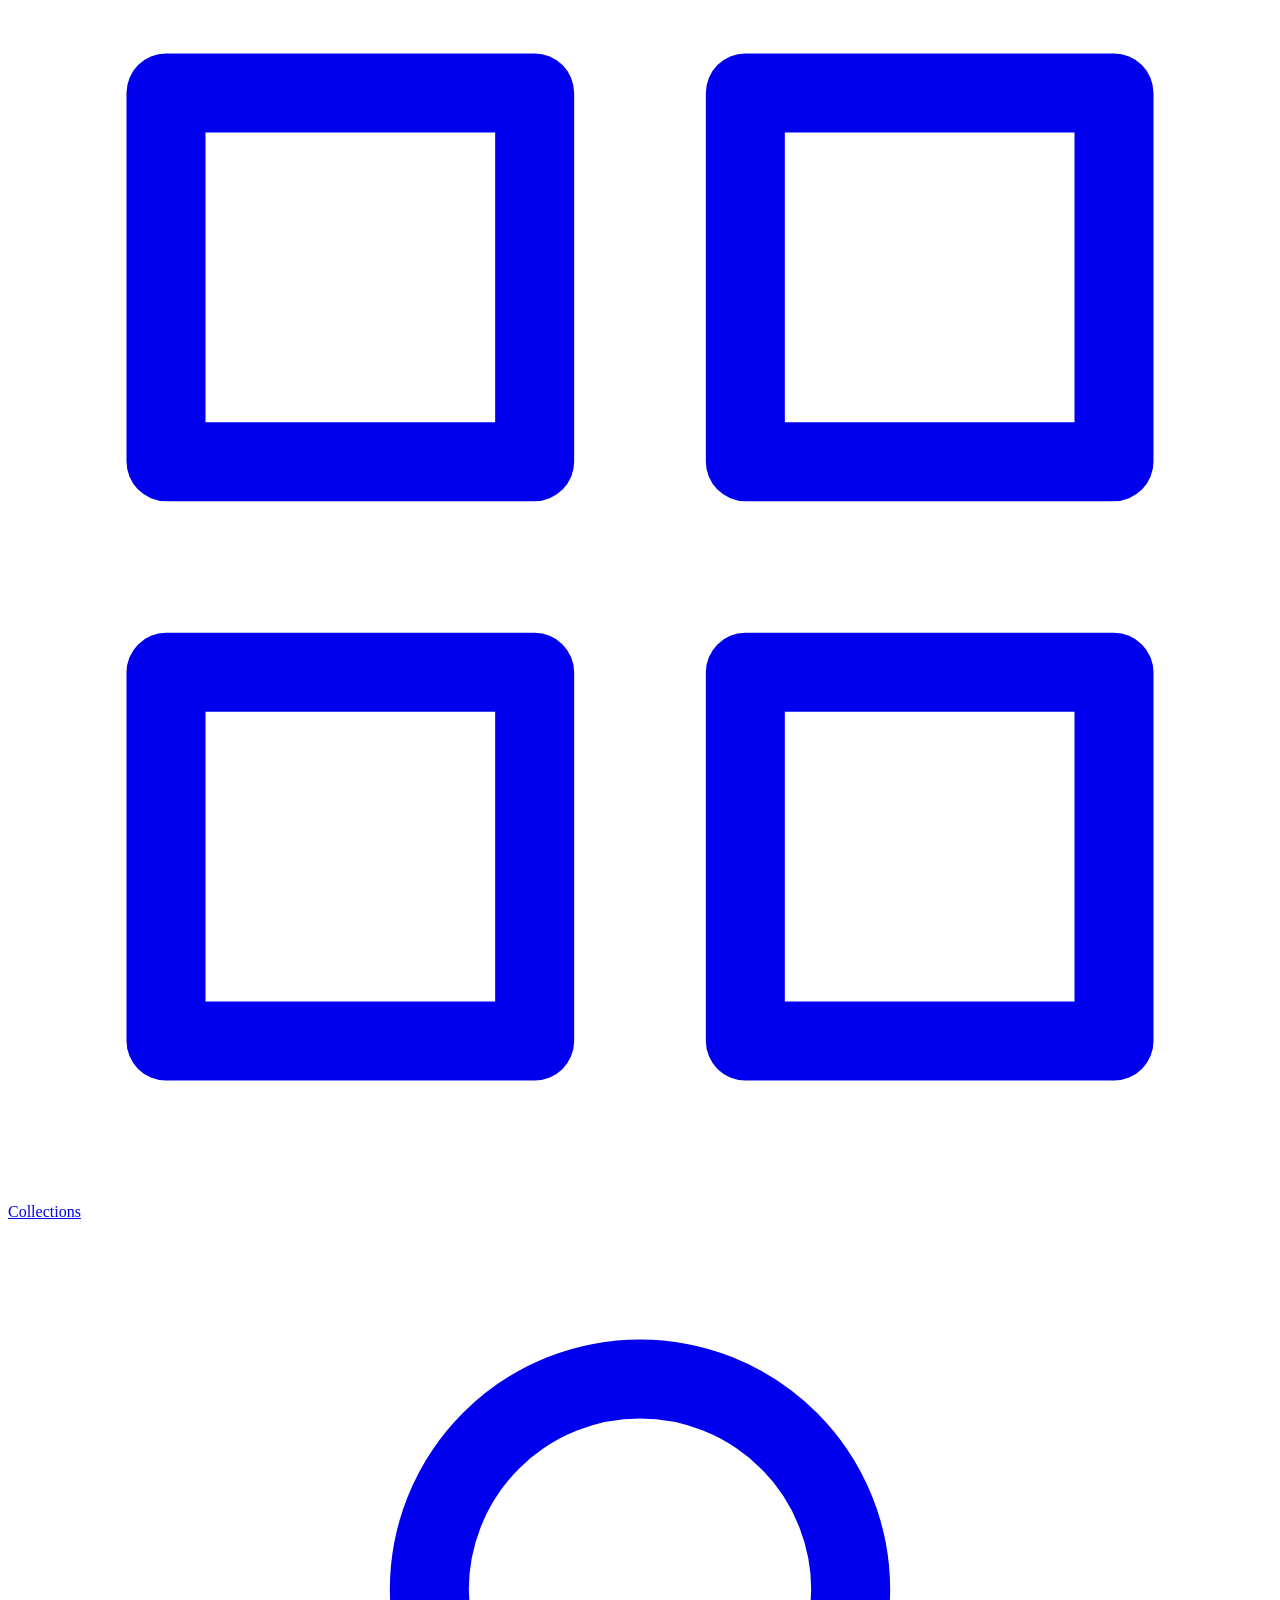
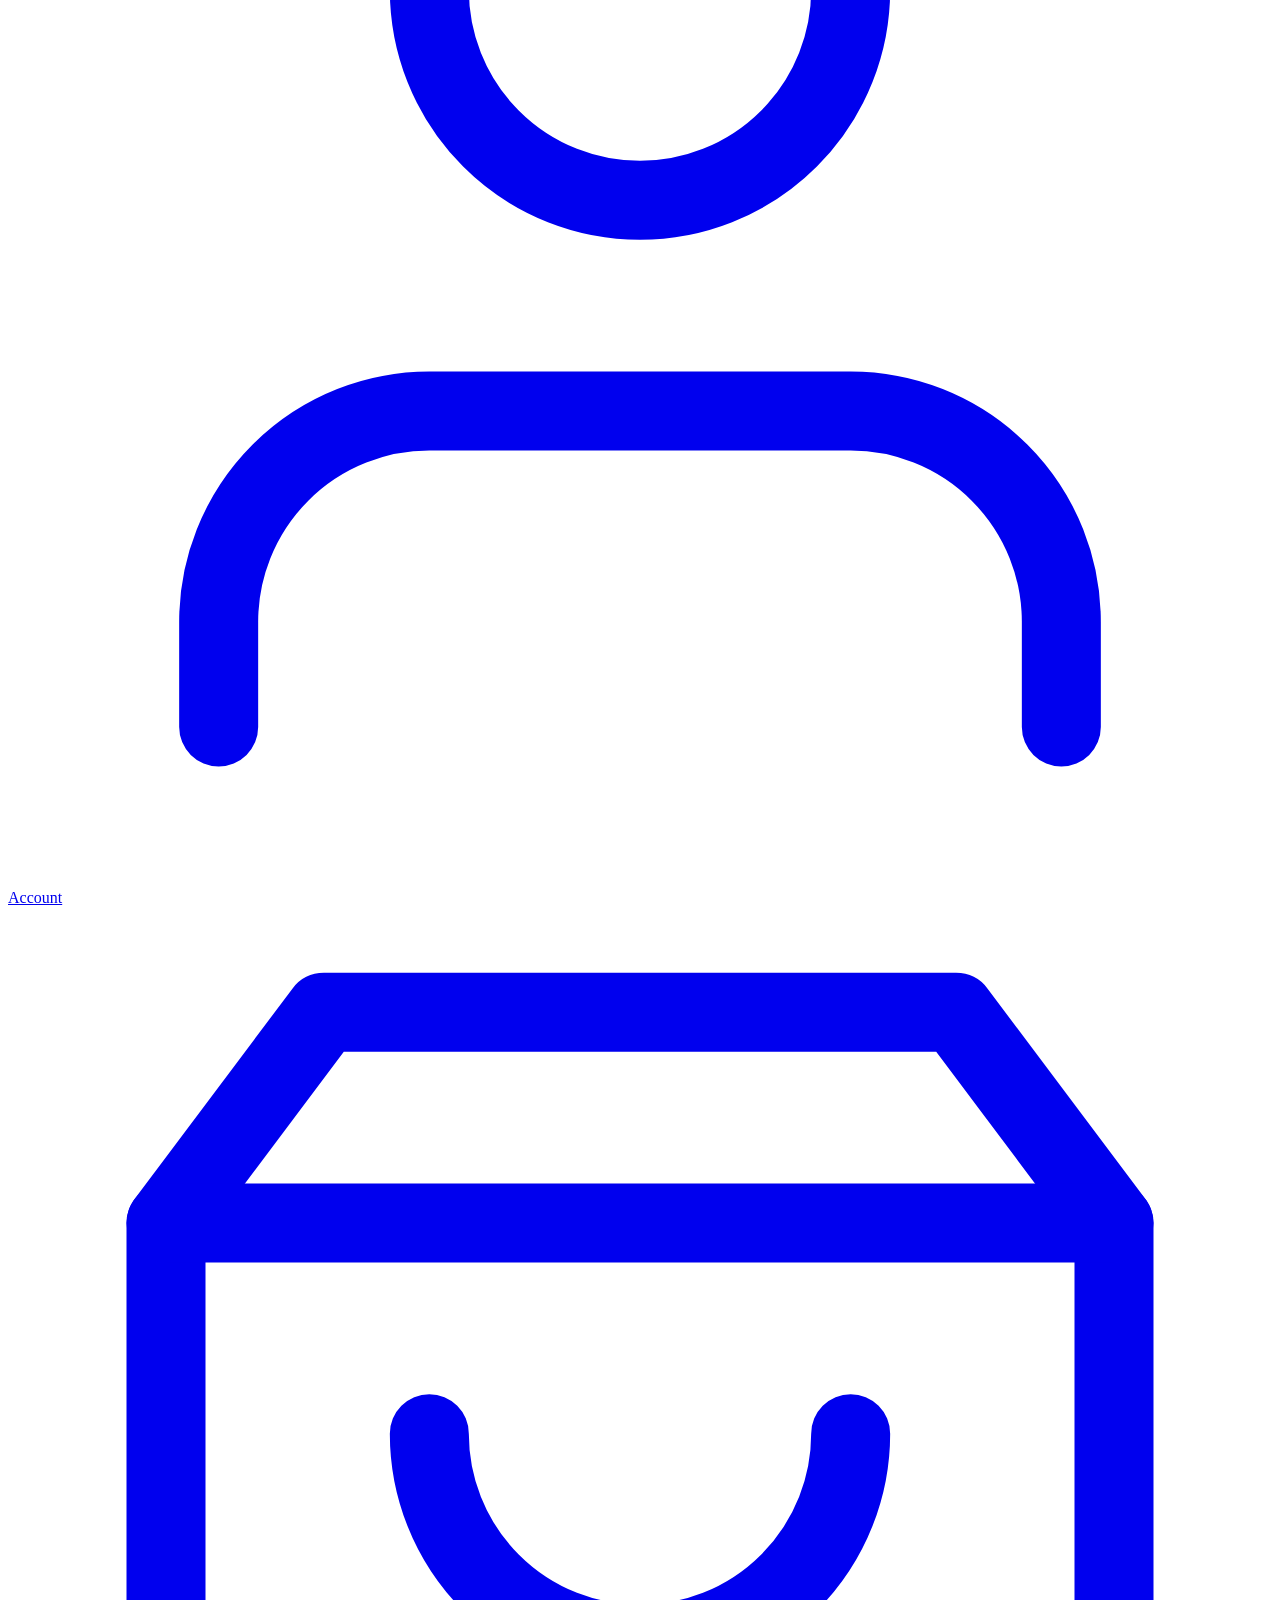
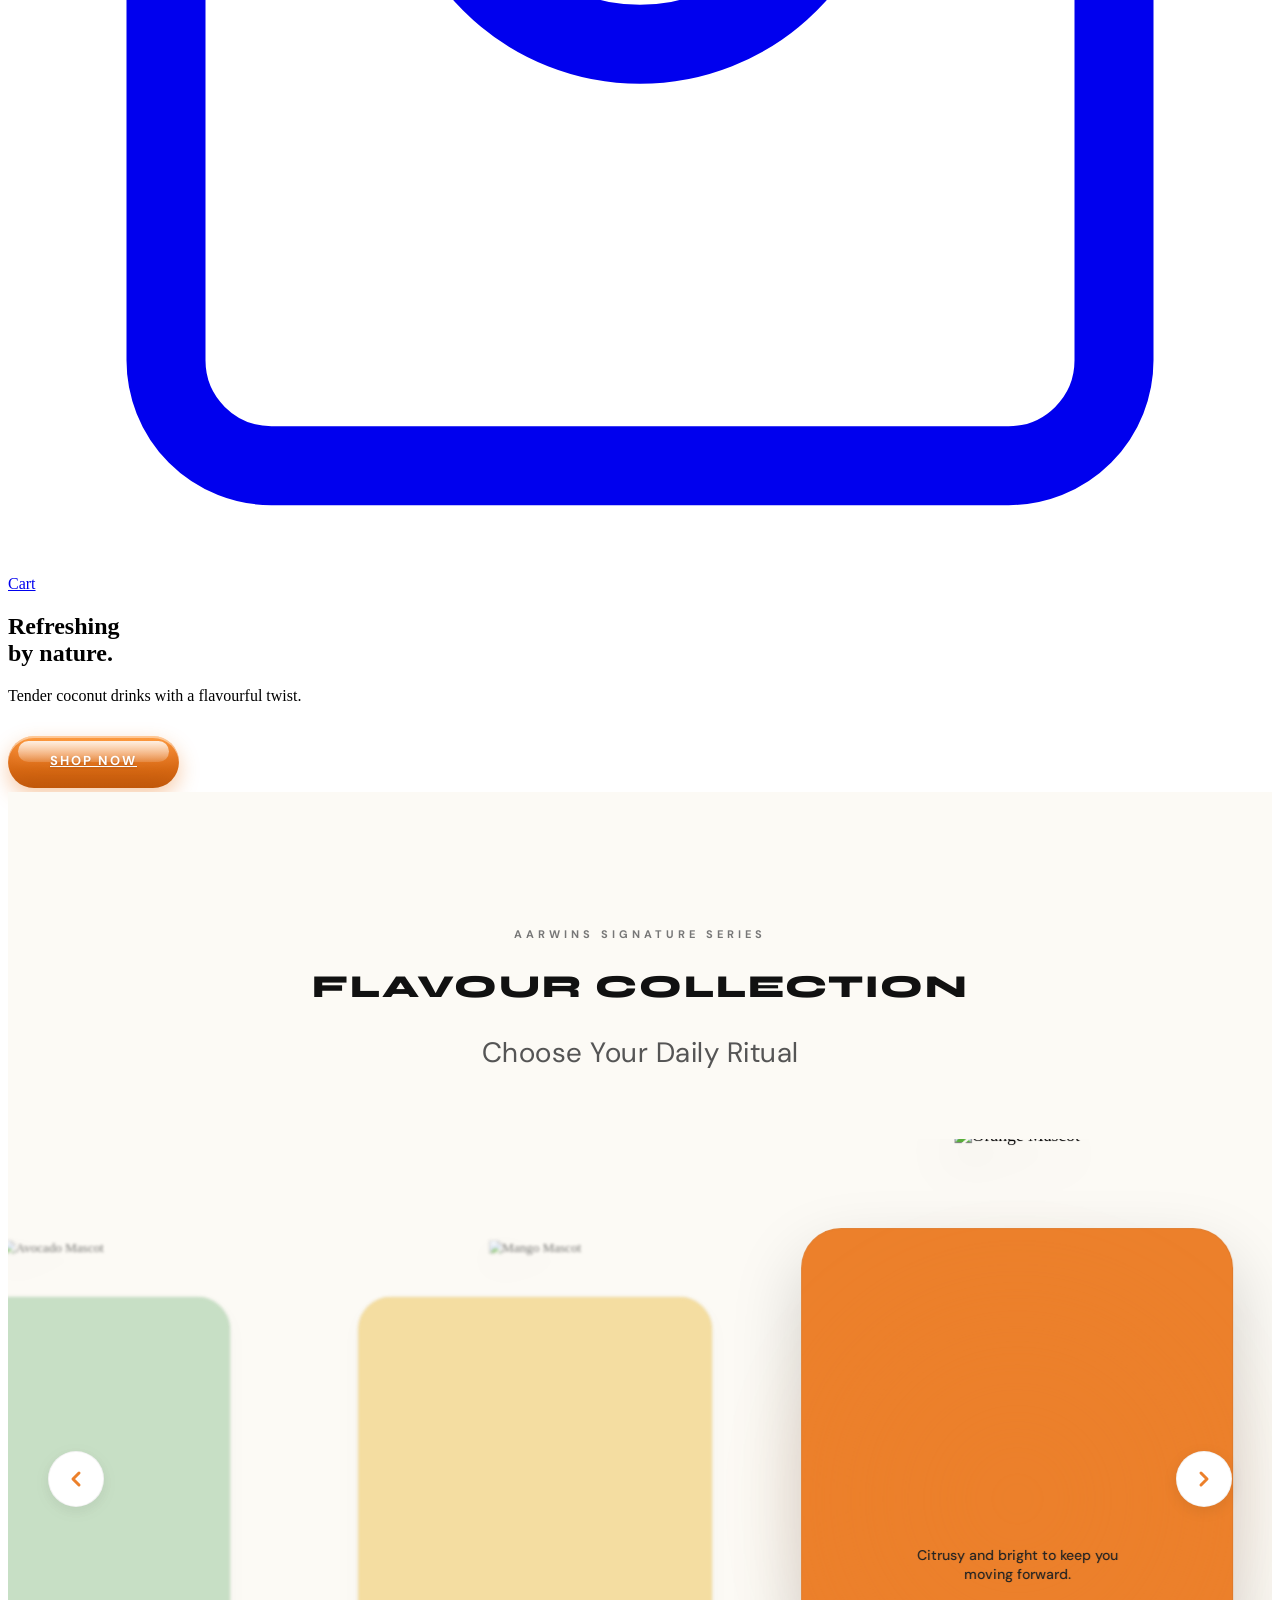
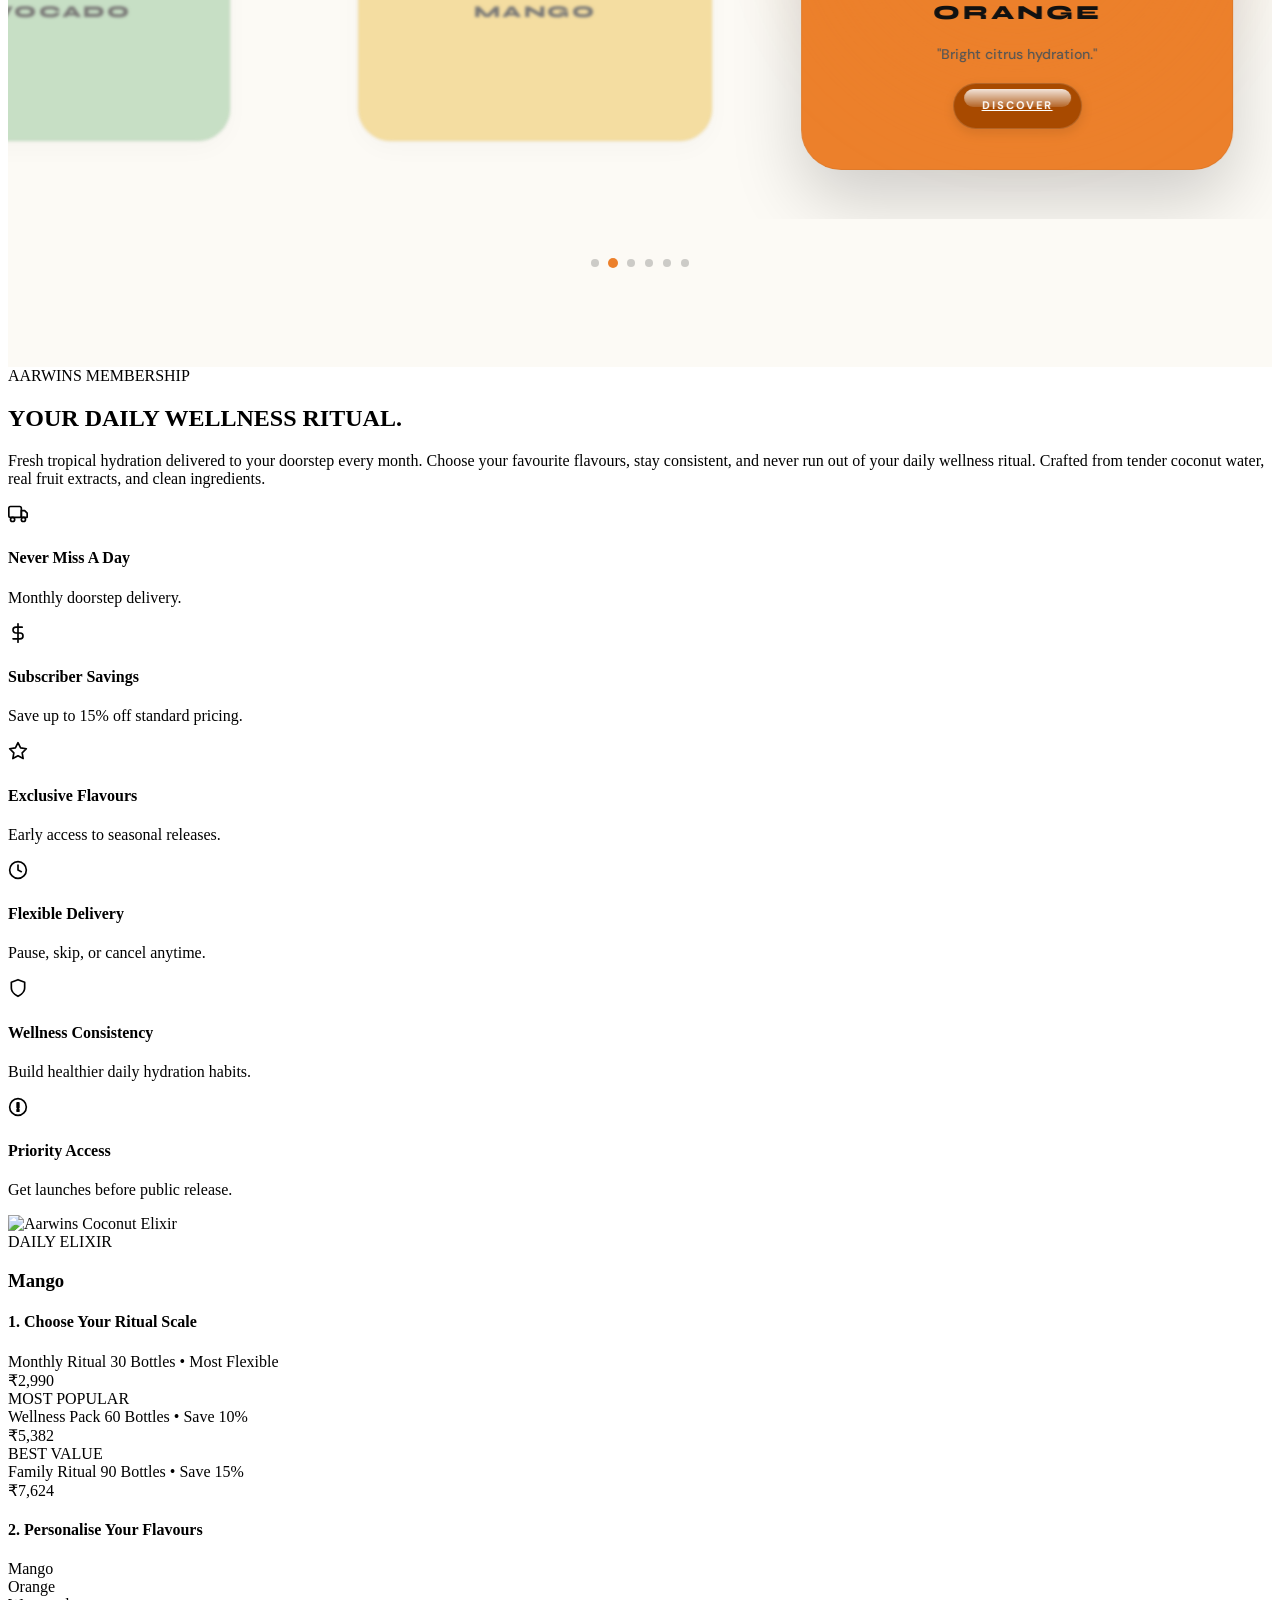
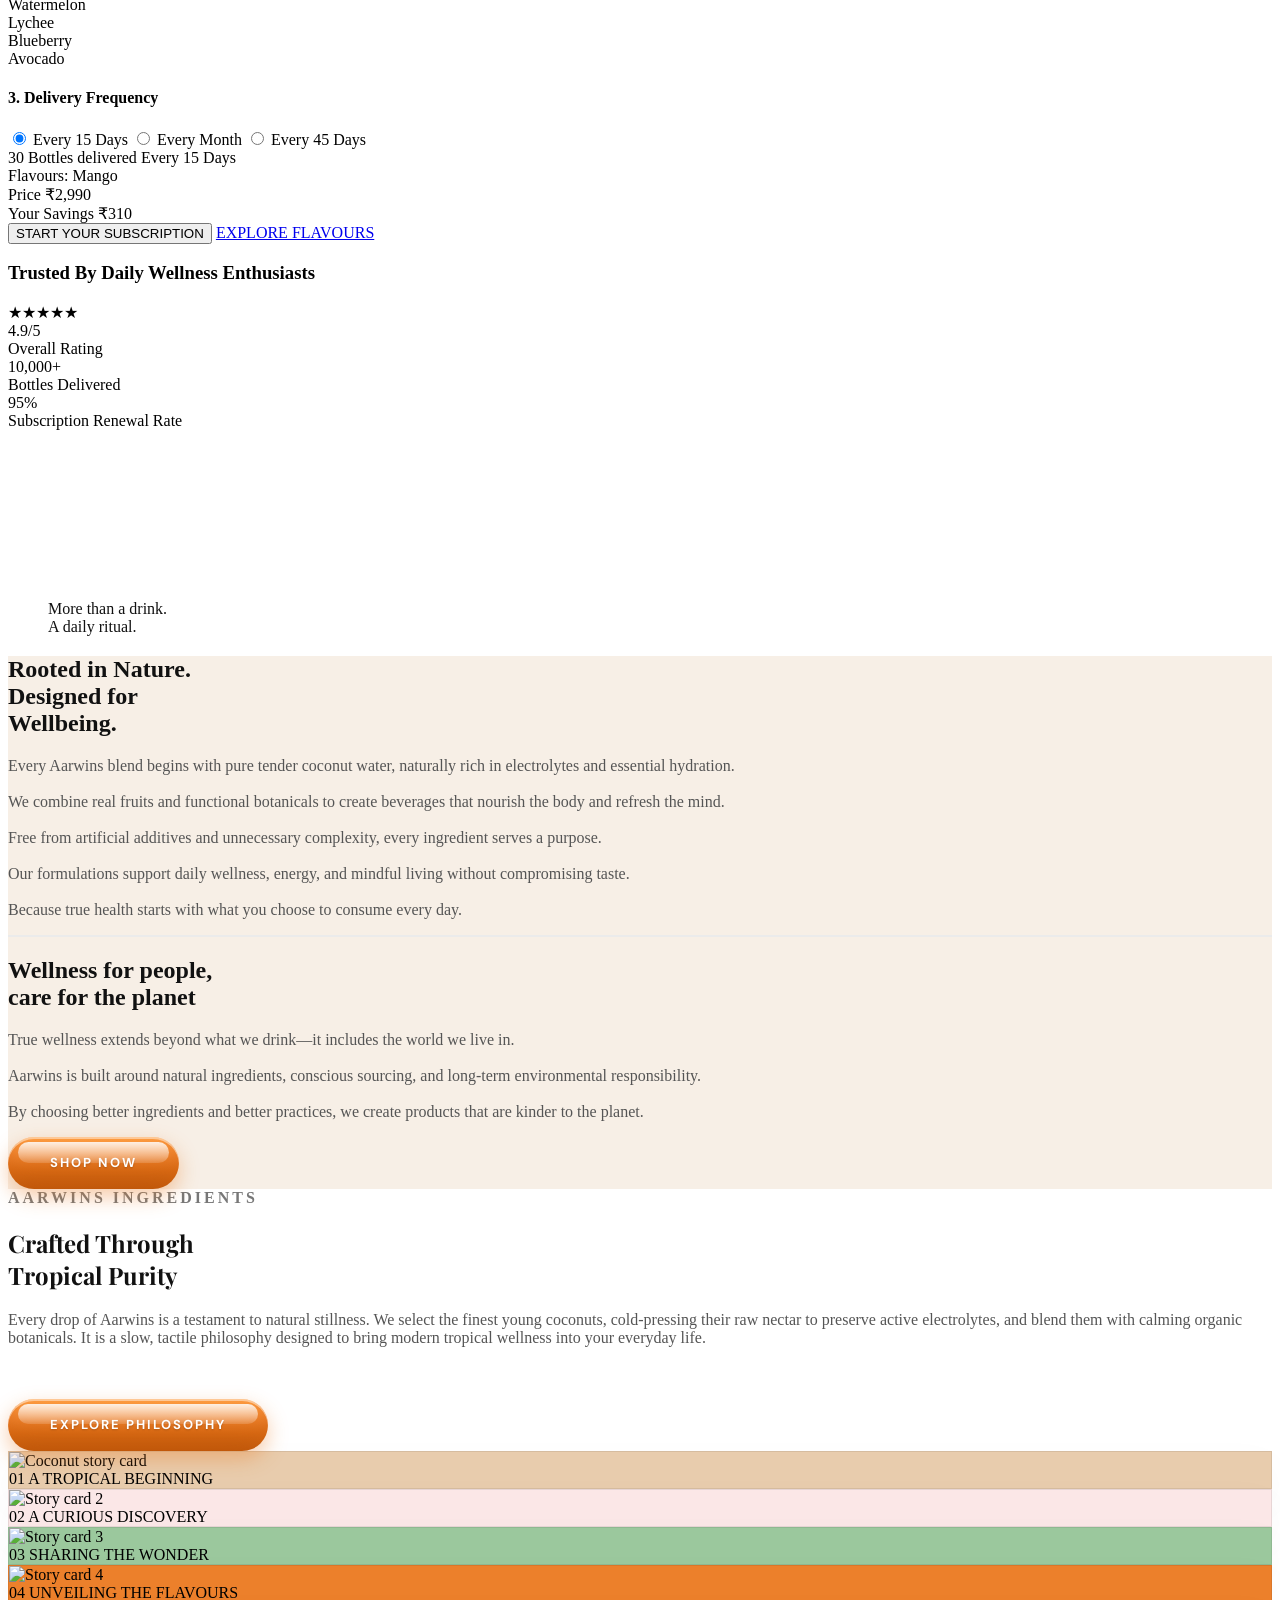
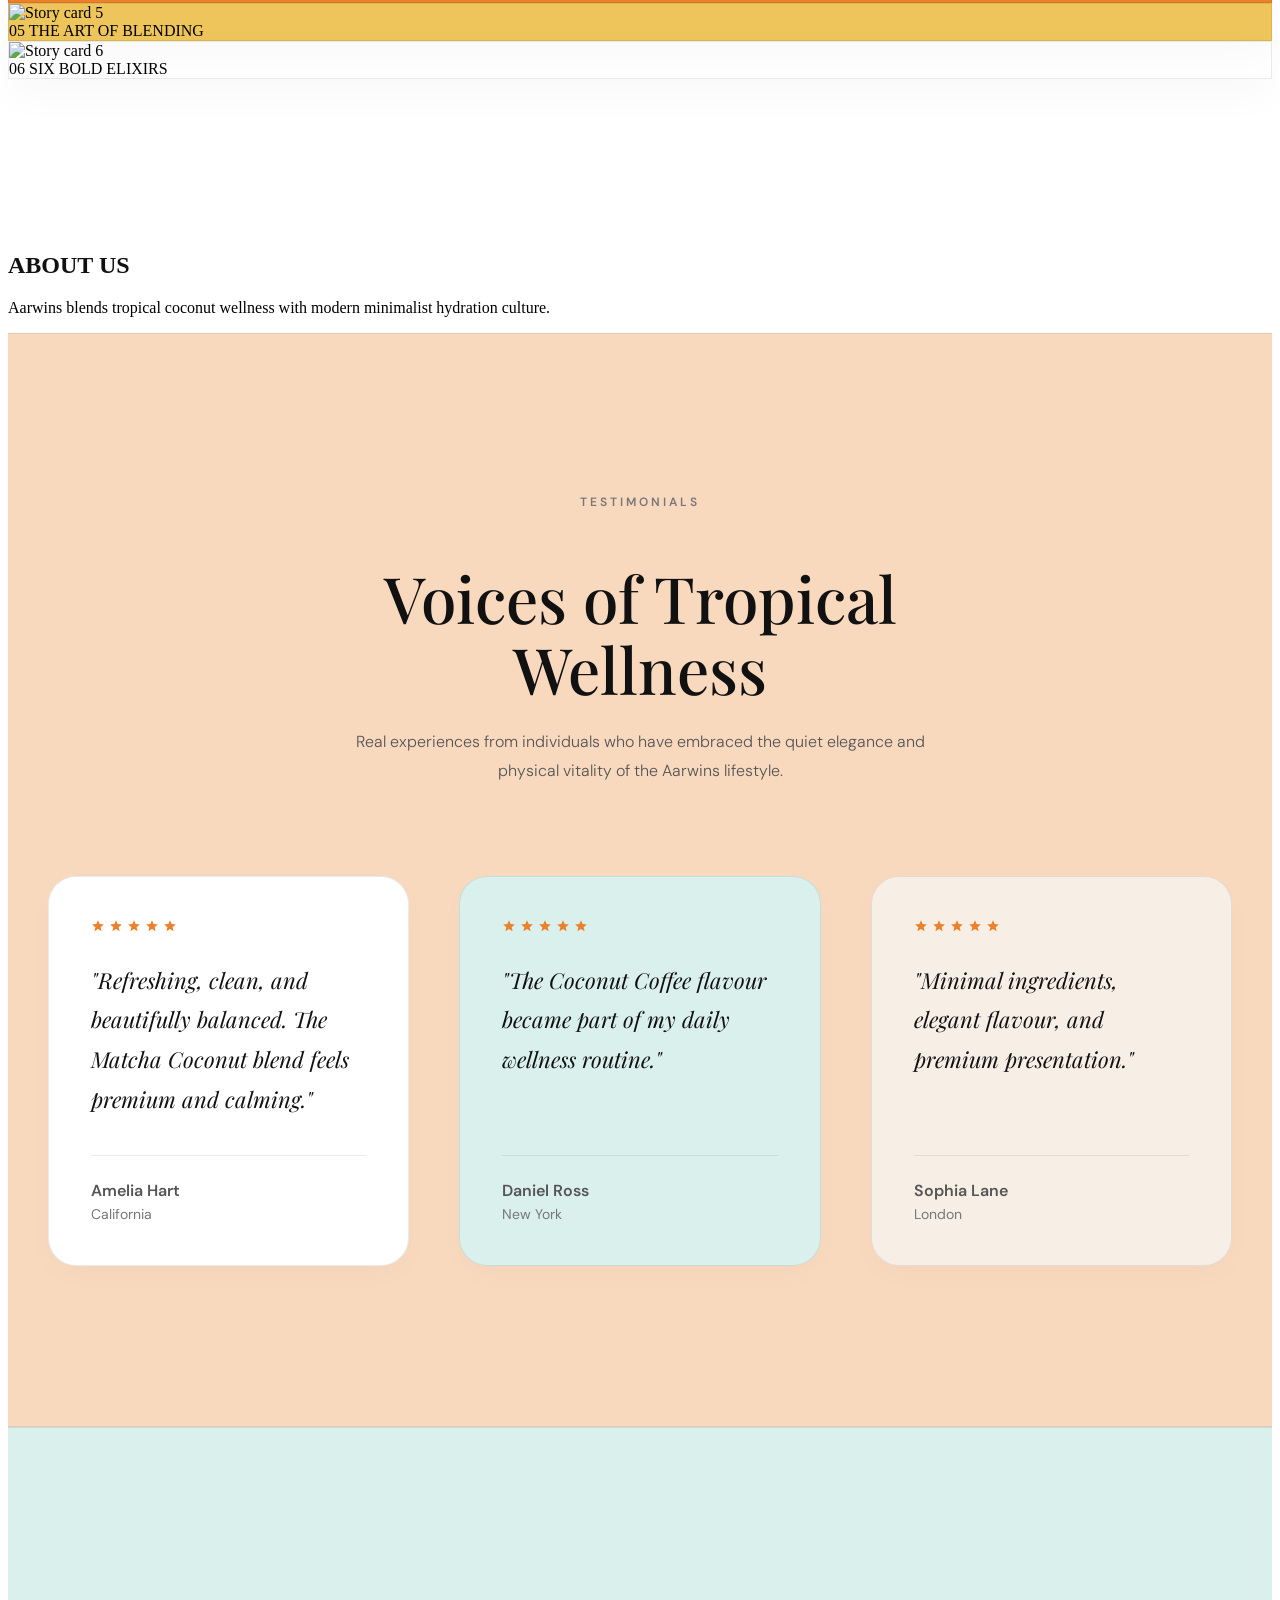
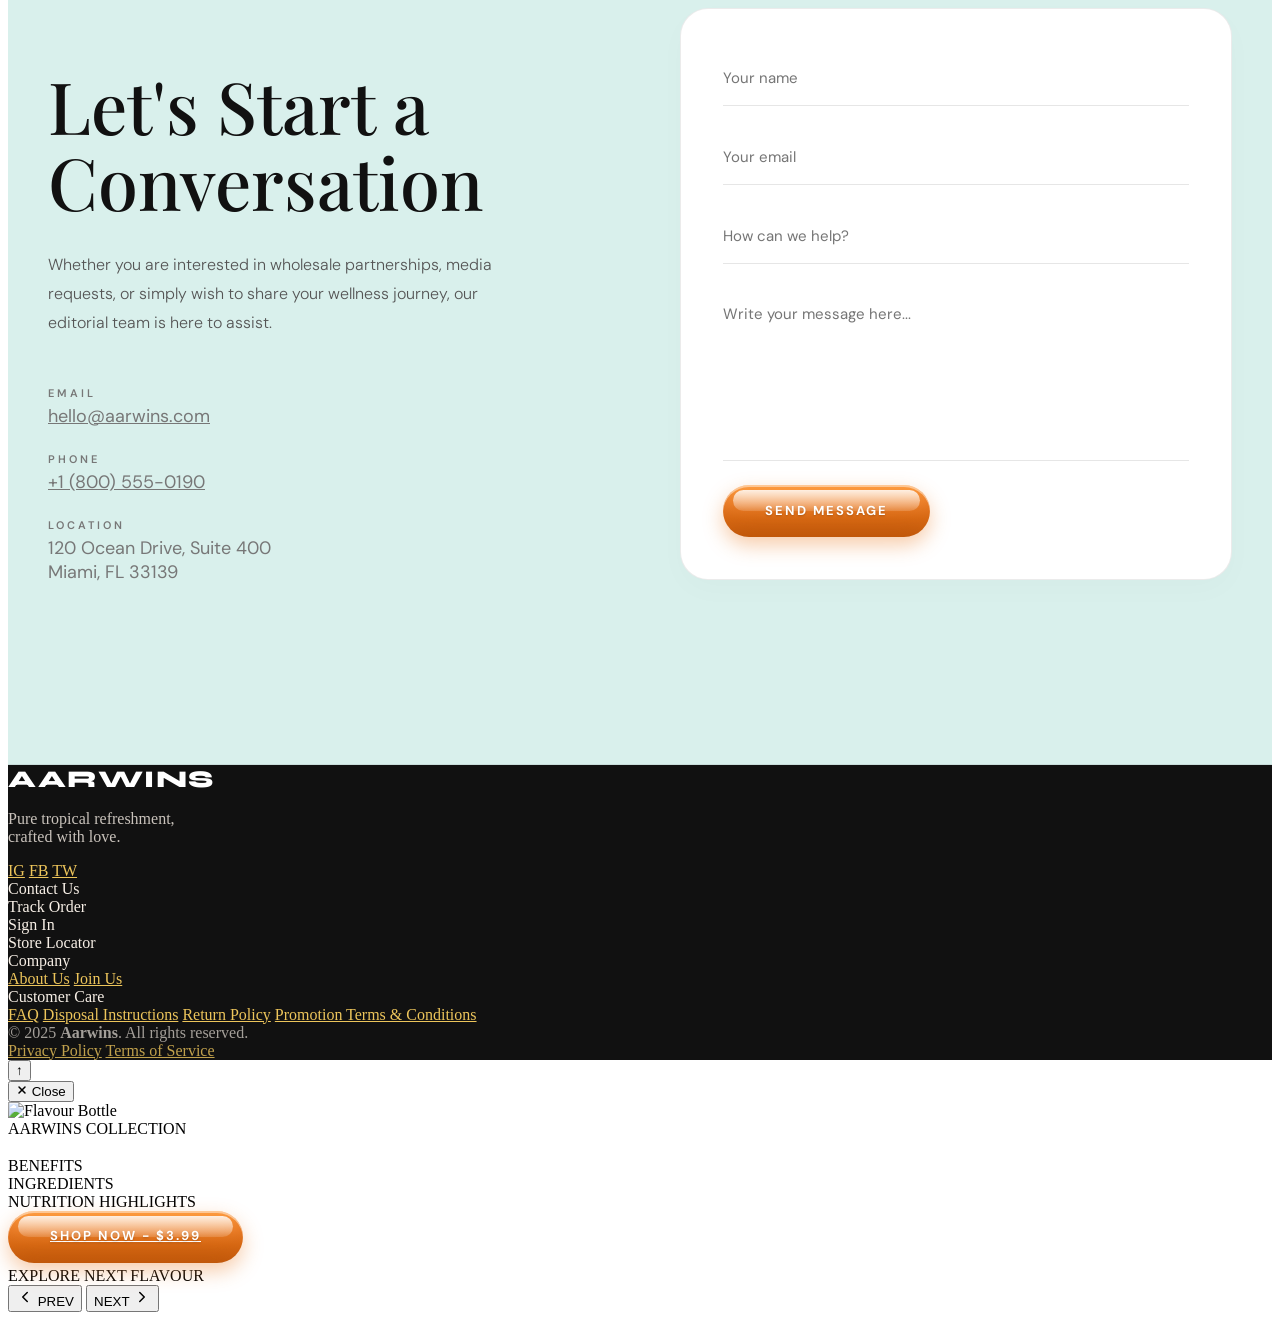
==== commit 3fbacfde: "feat(account): implement premium My Account dashboard with custom confirmation modal and mobile draw" ====
--- a/src/main/resources/static/index.html
+++ b/src/main/resources/static/index.html
@@ -12,7 +12,7 @@
   <link rel="stylesheet" href="/css/aarwins.css?v=2.2"/>
   <link rel="stylesheet" href="/css/editorial.css?v=3.1"/>
   <link rel="stylesheet" href="/css/luxury-spacing.css?v=1.4"/>
-  <link rel="stylesheet" href="/css/cinematic.css?v=2.1"/>
+  <link rel="stylesheet" href="/css/cinematic.css?v=2.4"/>
   <link rel="stylesheet" href="/css/flavour-modal.css?v=1.1"/>
   <link rel="stylesheet" href="/css/cart-checkout.css?v=1.1"/>
 
@@ -1175,7 +1175,6 @@
       pointer-events: none;
       z-index: 1; /* sits behind the hand */
       mix-blend-mode: multiply;
-      filter: drop-shadow(0px 15px 15px rgba(23, 49, 59, 0.08));
     }
     
     .showcase-glow-bg {
@@ -1675,9 +1674,8 @@
         </button>
         <!-- Minimal luxury dropdown design -->
         <div class="account-dropdown" id="account-dropdown">
-          <a href="#profile"><svg width="14" height="14" viewBox="0 0 24 24" fill="none" stroke="currentColor" stroke-width="2"><path d="M20 21v-2a4 4 0 0 0-4-4H8a4 4 0 0 0-4 4v2"></path><circle cx="12" cy="7" r="4"></circle></svg>Profile</a>
-          <a href="#orders"><svg width="14" height="14" viewBox="0 0 24 24" fill="none" stroke="currentColor" stroke-width="2"><rect x="2" y="3" width="20" height="14" rx="2" ry="2"></rect><line x1="2" y1="10" x2="22" y2="10"></line></svg>Orders</a>
-          <a href="#wishlist"><svg width="14" height="14" viewBox="0 0 24 24" fill="none" stroke="currentColor" stroke-width="2"><path d="M20.84 4.61a5.5 5.5 0 0 0-7.78 0L12 5.67l-1.06-1.06a5.5 5.5 0 0 0-7.78 7.78l1.06 1.06L12 21.23l7.78-7.78 1.06-1.06a5.5 5.5 0 0 0 0-7.78z"></path></svg>Wishlist</a>
+          <a href="/account#profile"><svg width="14" height="14" viewBox="0 0 24 24" fill="none" stroke="currentColor" stroke-width="2"><path d="M20 21v-2a4 4 0 0 0-4-4H8a4 4 0 0 0-4 4v2"></path><circle cx="12" cy="7" r="4"></circle></svg>Profile</a>
+          <a href="/account#orders"><svg width="14" height="14" viewBox="0 0 24 24" fill="none" stroke="currentColor" stroke-width="2"><rect x="2" y="3" width="20" height="14" rx="2" ry="2"></rect><line x1="2" y1="10" x2="22" y2="10"></line></svg>Orders</a>
           <div class="dropdown-divider"></div>
           <a href="#logout" class="logout-link"><svg width="14" height="14" viewBox="0 0 24 24" fill="none" stroke="currentColor" stroke-width="2"><path d="M9 21H5a2 2 0 0 1-2-2V5a2 2 0 0 1 2-2h4"></path><polyline points="16 17 21 12 16 7"></polyline><line x1="21" y1="12" x2="9" y2="12"></line></svg>Logout</a>
         </div>
@@ -1740,7 +1738,7 @@
       </a>
       <div class="drawer-nav-divider" style="--stagger-index: 3;"></div>
       
-      <a href="/#profile" class="drawer-nav-item" style="--stagger-index: 4;">
+      <a href="/account" class="drawer-nav-item" style="--stagger-index: 4;">
         <svg class="menu-icon" viewBox="0 0 24 24" fill="none" stroke="currentColor" stroke-width="1.5" stroke-linecap="round" stroke-linejoin="round"><path d="M20 21v-2a4 4 0 0 0-4-4H8a4 4 0 0 0-4 4v2"></path><circle cx="12" cy="7" r="4"></circle></svg>
         <span>Account</span>
       </a>
@@ -2228,8 +2226,8 @@
         <!-- Card 1: Coconut -->
         <div class="aw-ingredient-card" data-index="1">
           <picture>
-            <source media="(max-width: 768px)" srcset="/images/Story%201-mob.png">
-            <img src="/images/Story%20Card%201%20.png" alt="Coconut story card" class="aw-card-img" />
+            <source media="(max-width: 768px)" srcset="/images/Story-1-mob.png">
+            <img src="/images/Story-Card-1.png" alt="Coconut story card" class="aw-card-img" />
           </picture>
           <div class="aw-card-overlay">
             <span class="aw-card-num">01</span>
@@ -2240,8 +2238,8 @@
         <!-- Card 2: Lavender -->
         <div class="aw-ingredient-card" data-index="2">
           <picture>
-            <source media="(max-width: 768px)" srcset="/images/Story%202-mob.png">
-            <img src="/images/stort%20card%202.png" alt="Story card 2" class="aw-card-img" />
+            <source media="(max-width: 768px)" srcset="/images/Story-2-mob.png">
+            <img src="/images/Story-Card-2.png" alt="Story card 2" class="aw-card-img" />
           </picture>
           <div class="aw-card-overlay">
             <span class="aw-card-num">02</span>
@@ -2252,8 +2250,8 @@
         <!-- Card 3: Matcha -->
         <div class="aw-ingredient-card" data-index="3">
           <picture>
-            <source media="(max-width: 768px)" srcset="/images/Story%203-mob.png">
-            <img src="/images/stort%20card%203.png" alt="Story card 3" class="aw-card-img" />
+            <source media="(max-width: 768px)" srcset="/images/Story-3-mob.png">
+            <img src="/images/Story-Card-3.png" alt="Story card 3" class="aw-card-img" />
           </picture>
           <div class="aw-card-overlay">
             <span class="aw-card-num">03</span>
@@ -2264,8 +2262,8 @@
         <!-- Card 4: Coffee -->
         <div class="aw-ingredient-card" data-index="4">
           <picture>
-            <source media="(max-width: 768px)" srcset="/images/Story%204-mob.png">
-            <img src="/images/stort%20card%204.png" alt="Story card 4" class="aw-card-img" />
+            <source media="(max-width: 768px)" srcset="/images/Story-4-mob.png">
+            <img src="/images/Story-Card-4.png" alt="Story card 4" class="aw-card-img" />
           </picture>
           <div class="aw-card-overlay">
             <span class="aw-card-num">04</span>
@@ -2276,8 +2274,8 @@
         <!-- Card 5: Cocoa -->
         <div class="aw-ingredient-card" data-index="5">
           <picture>
-            <source media="(max-width: 768px)" srcset="/images/Story%205-mob.png">
-            <img src="/images/stort%20card%205.png" alt="Story card 5" class="aw-card-img" />
+            <source media="(max-width: 768px)" srcset="/images/Story-5-mob.png">
+            <img src="/images/Story-Card-5.png" alt="Story card 5" class="aw-card-img" />
           </picture>
           <div class="aw-card-overlay">
             <span class="aw-card-num">05</span>
@@ -2288,8 +2286,8 @@
         <!-- Card 6: Ginger -->
         <div class="aw-ingredient-card" data-index="6">
           <picture>
-            <source media="(max-width: 768px)" srcset="/images/Story%206-mob.png">
-            <img src="/images/stort%20card%206.png" alt="Story card 6" class="aw-card-img" />
+            <source media="(max-width: 768px)" srcset="/images/Story-6-mob.png">
+            <img src="/images/Story-Card-6.png" alt="Story card 6" class="aw-card-img" />
           </picture>
           <div class="aw-card-overlay">
             <span class="aw-card-num">06</span>
@@ -2576,17 +2574,7 @@
 
 /* Mobile drawer inline event listeners removed to use unified aarwins.js logic */
 
-/* ─── Account Dropdown Interactions ─── */
-var userBtn = document.getElementById('nav-user-btn');
-var accountDropdown = document.getElementById('account-dropdown');
-
-if (userBtn && accountDropdown) {
-  userBtn.addEventListener('click', function(e) {
-    e.preventDefault();
-    e.stopPropagation();
-    accountDropdown.classList.toggle('active');
-  });
-}
+
 
 /* ─── Mini-Cart Panel Interactions ─── */
 var cartBtn = document.getElementById('nav-cart-btn');
